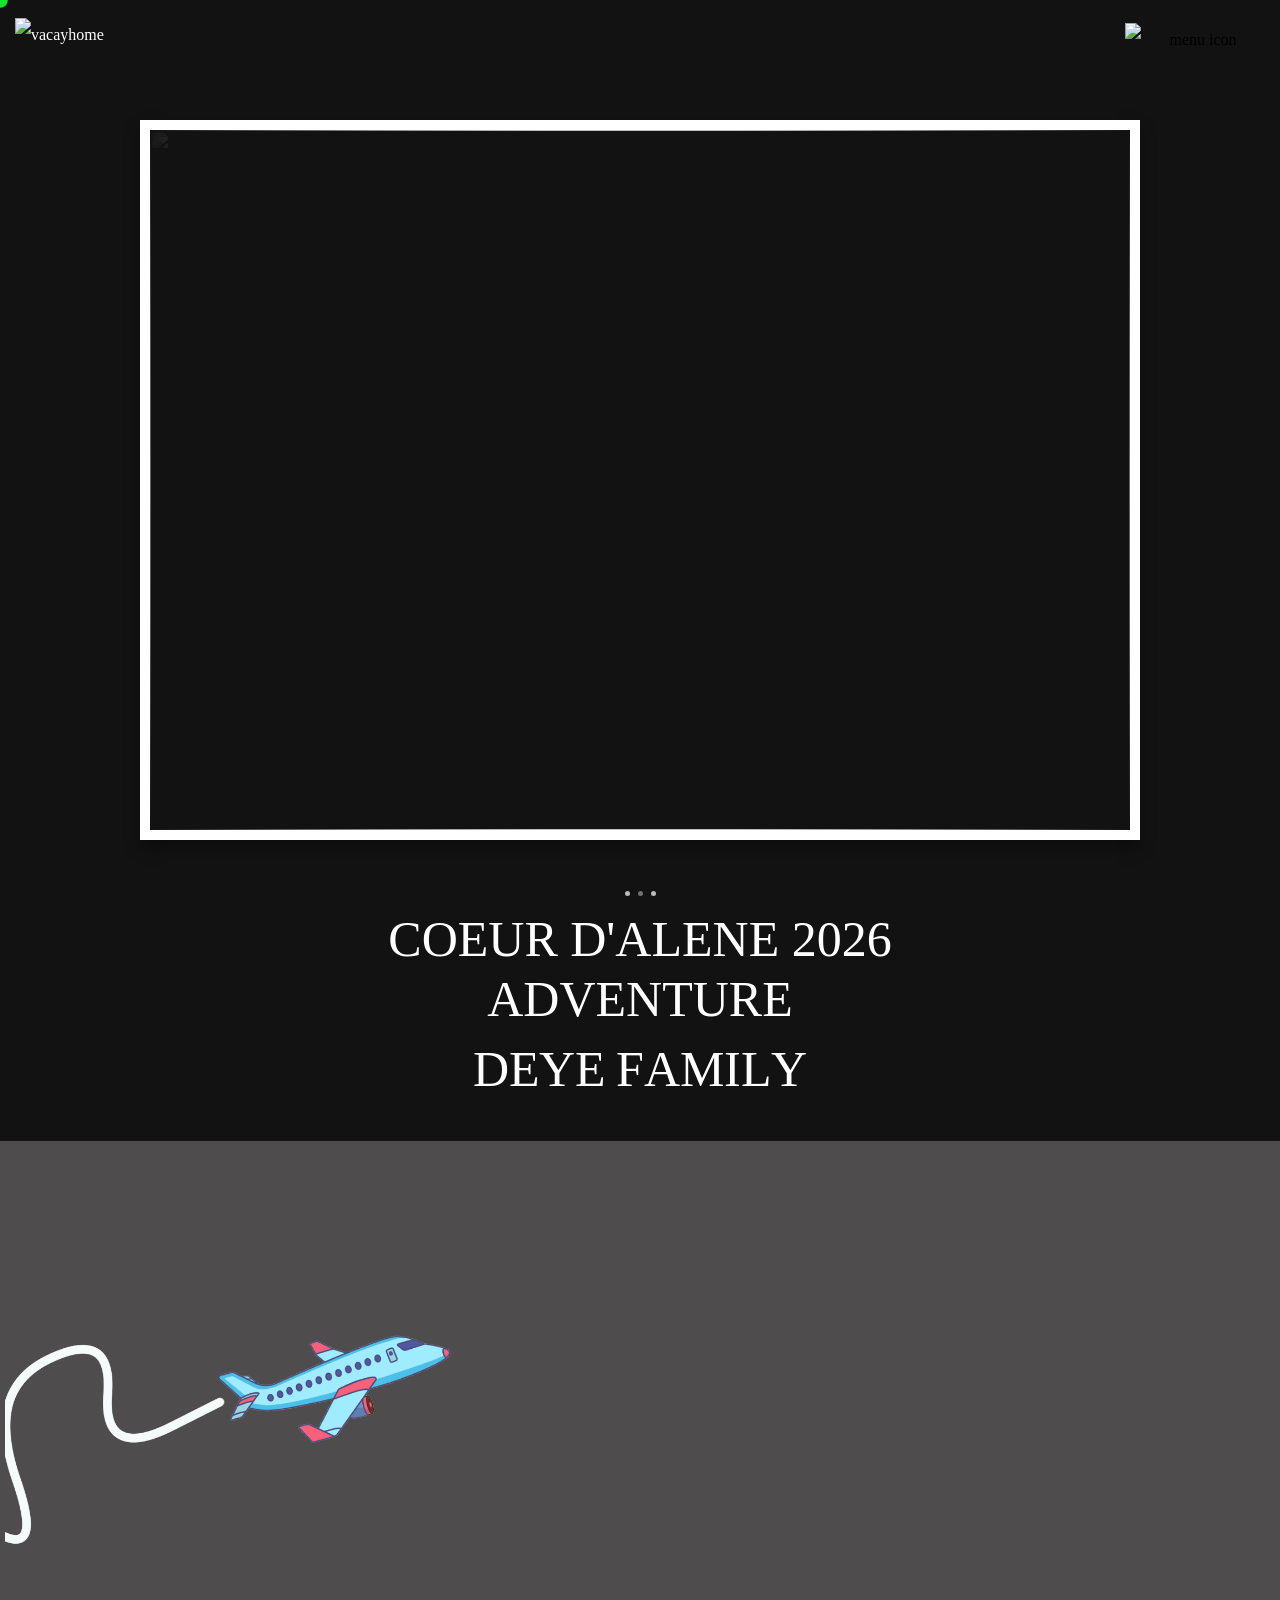
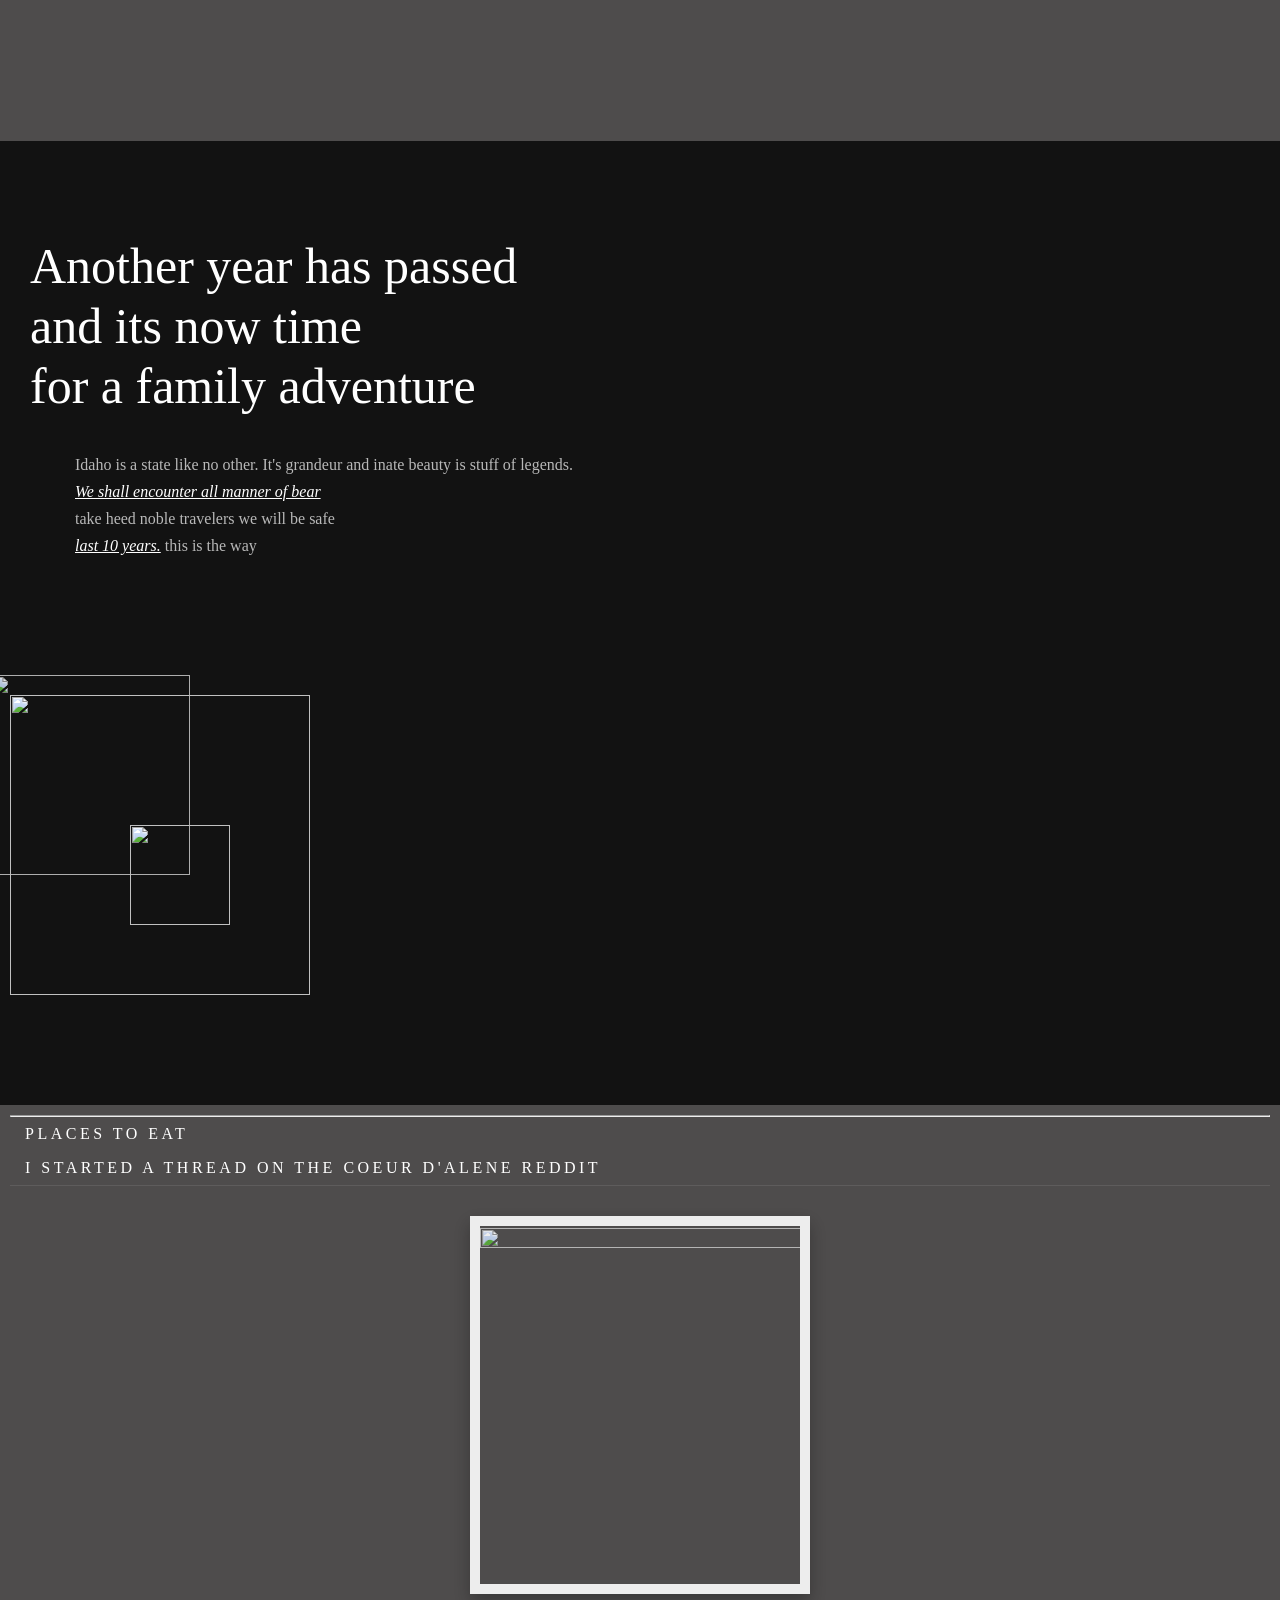
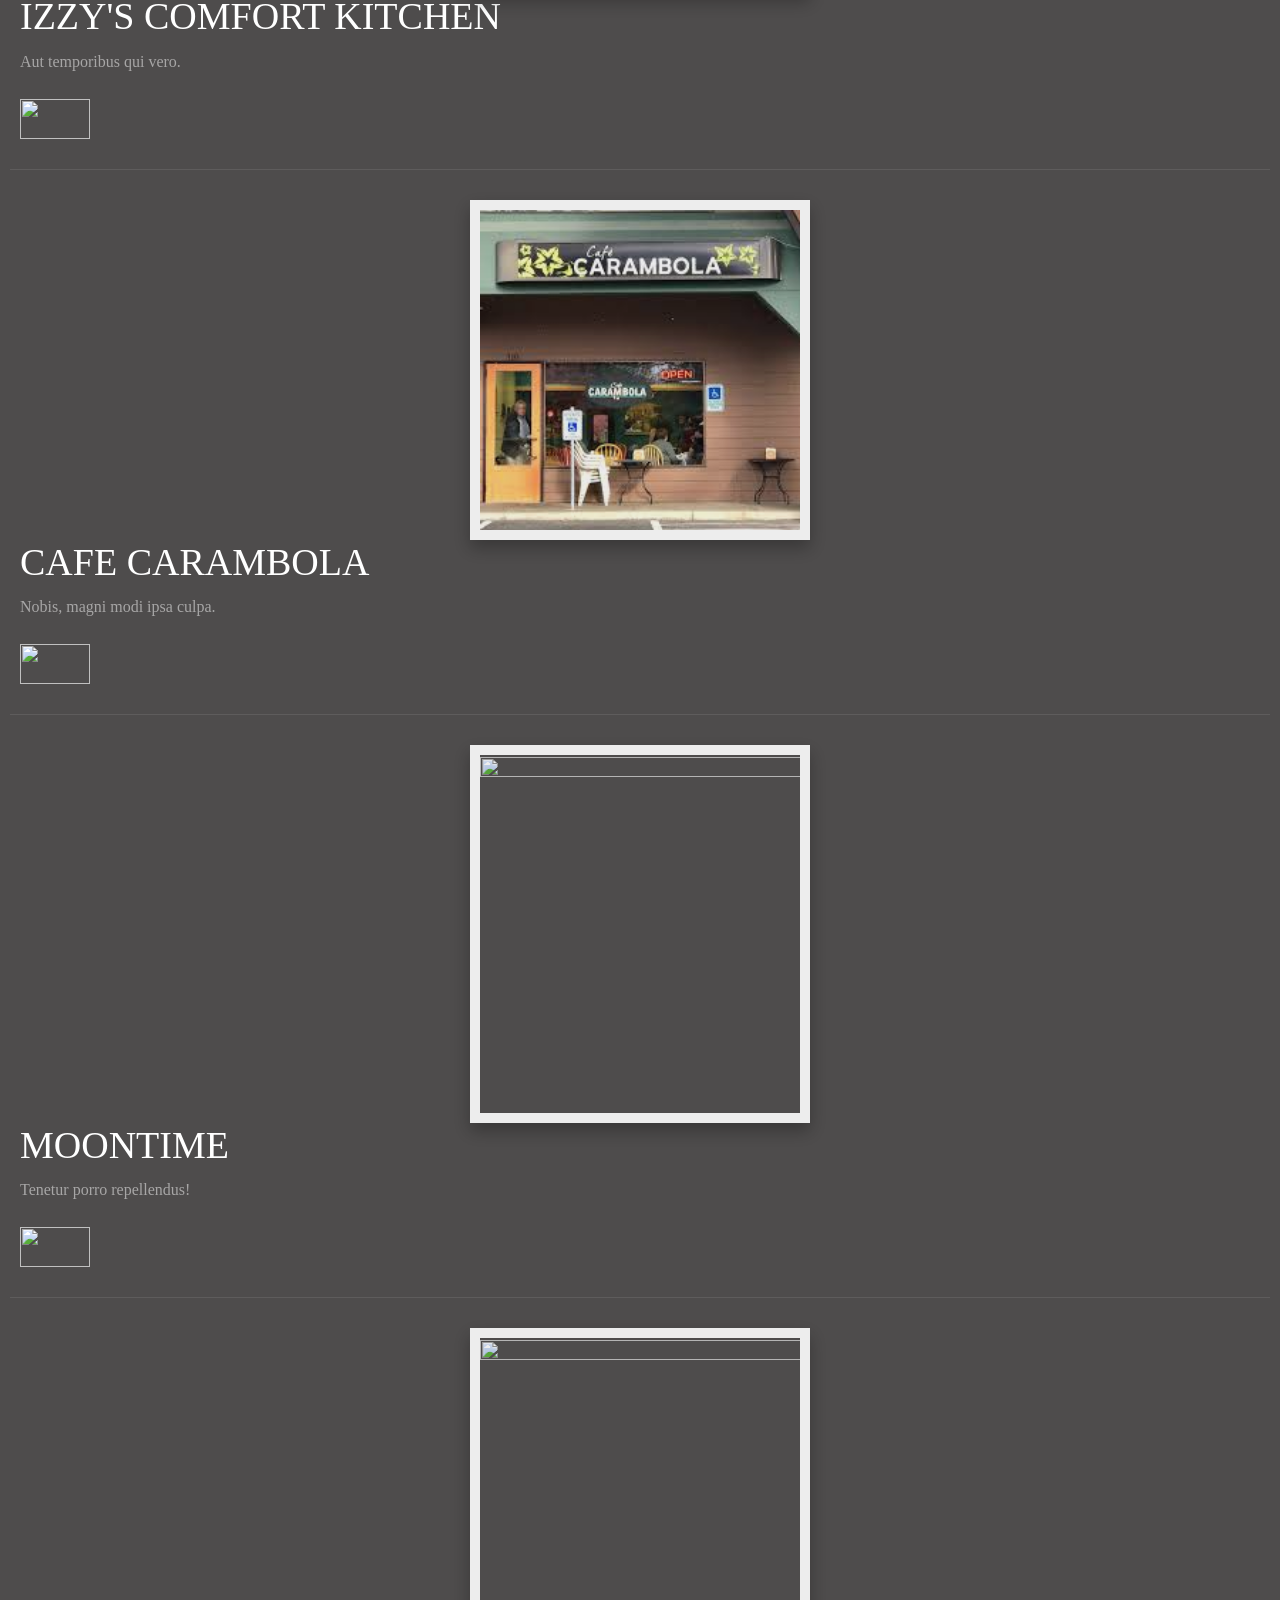
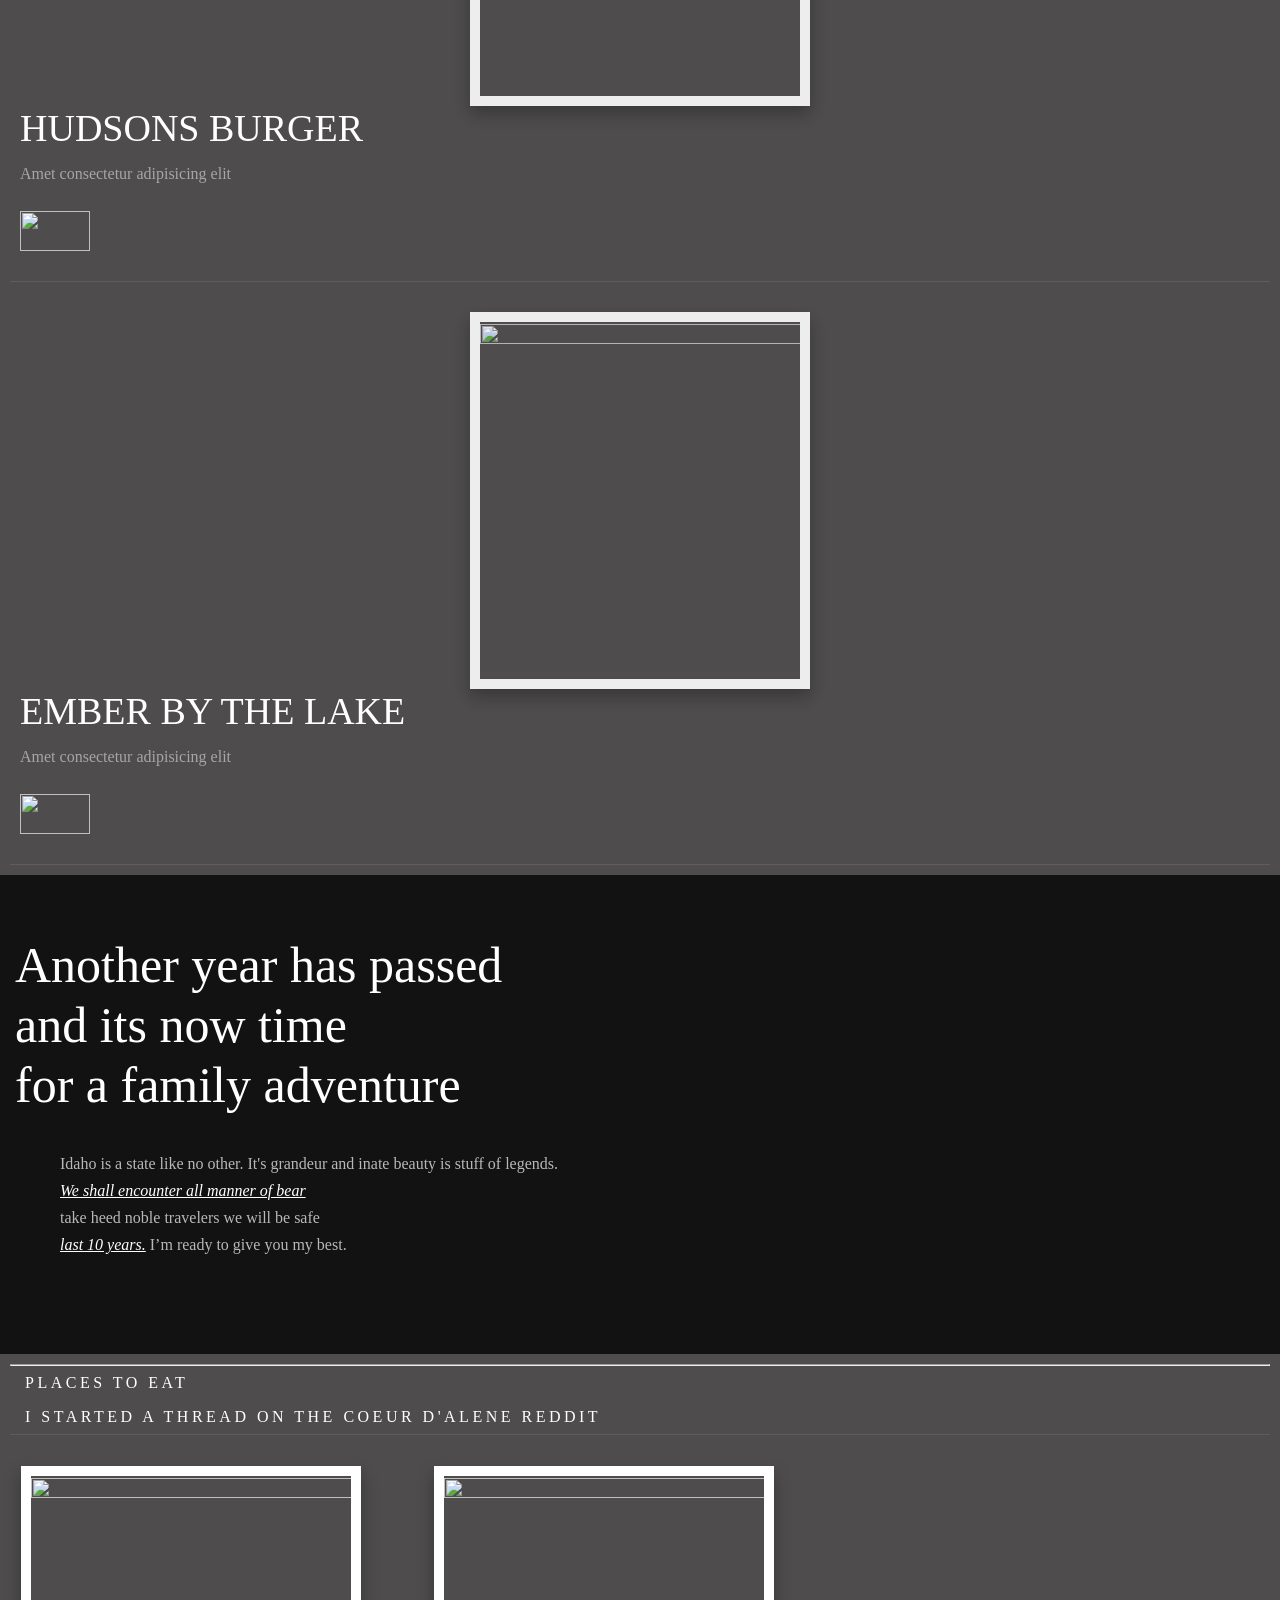
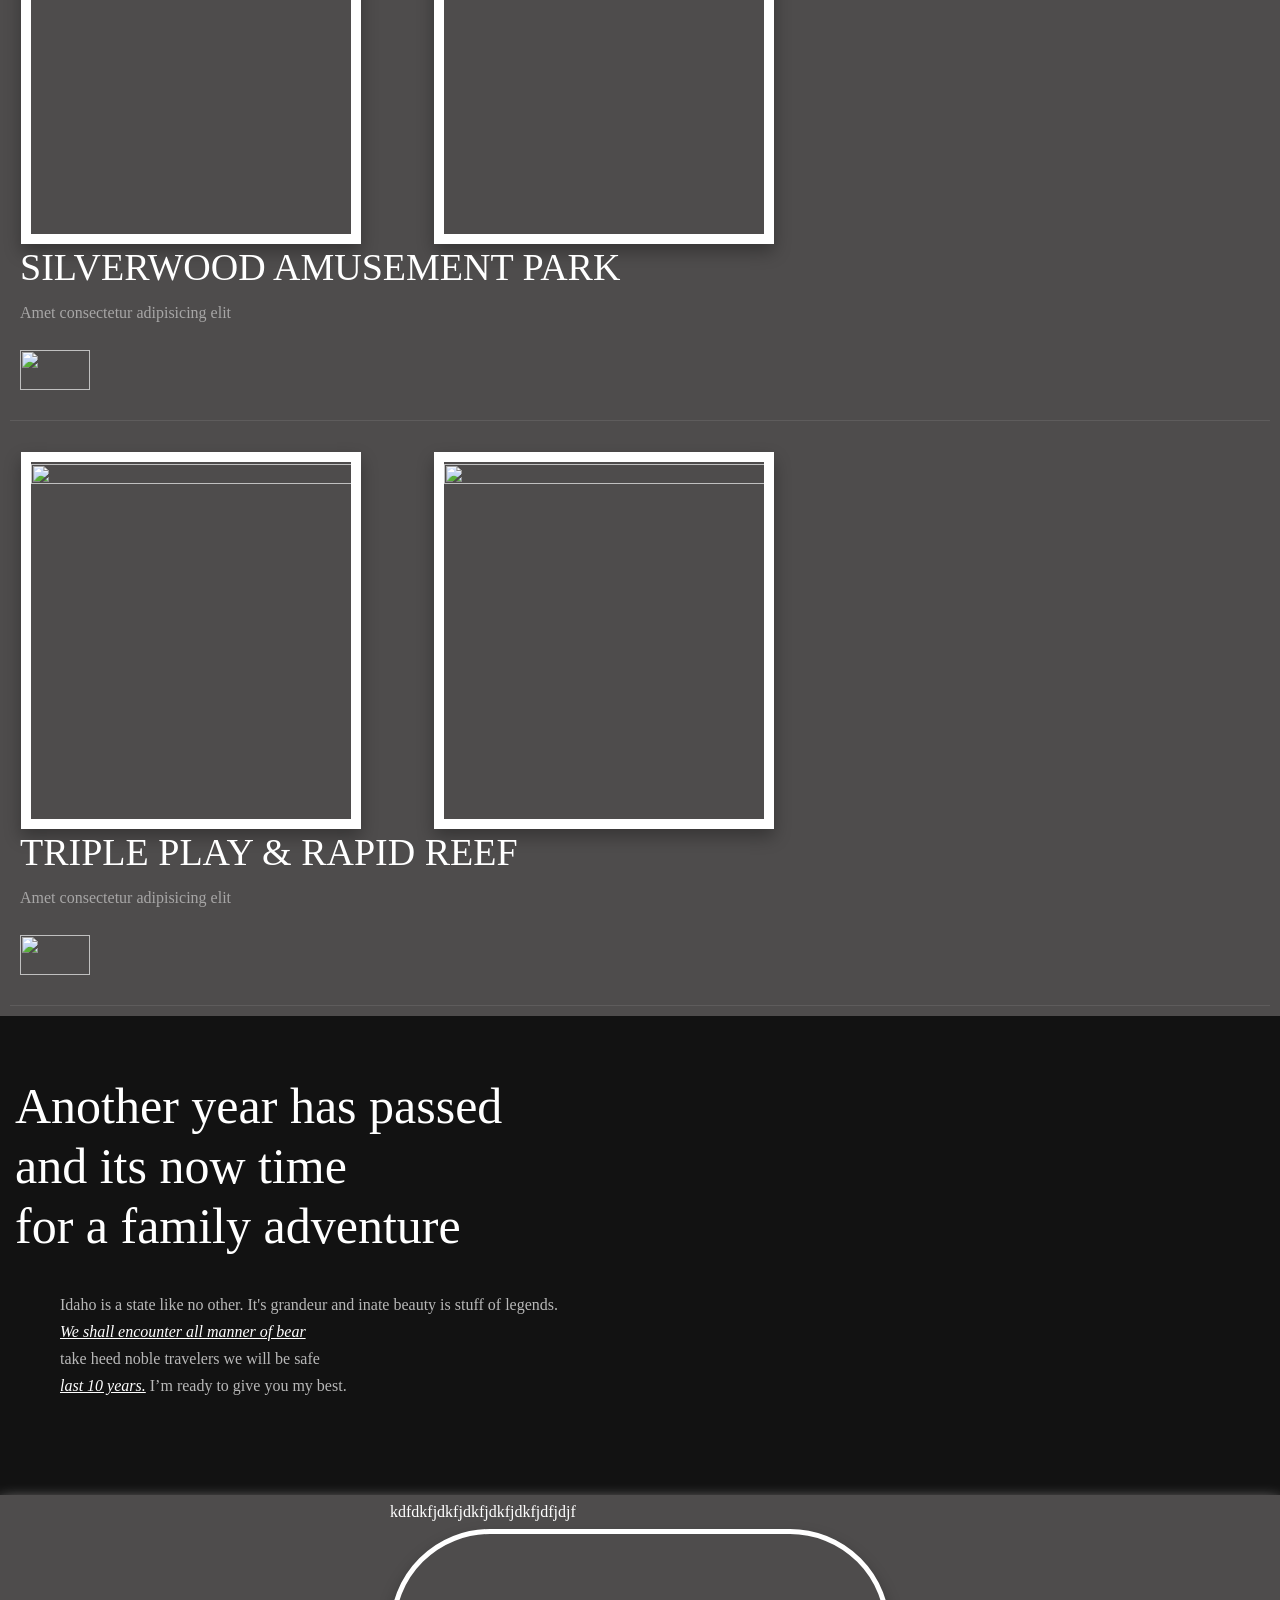
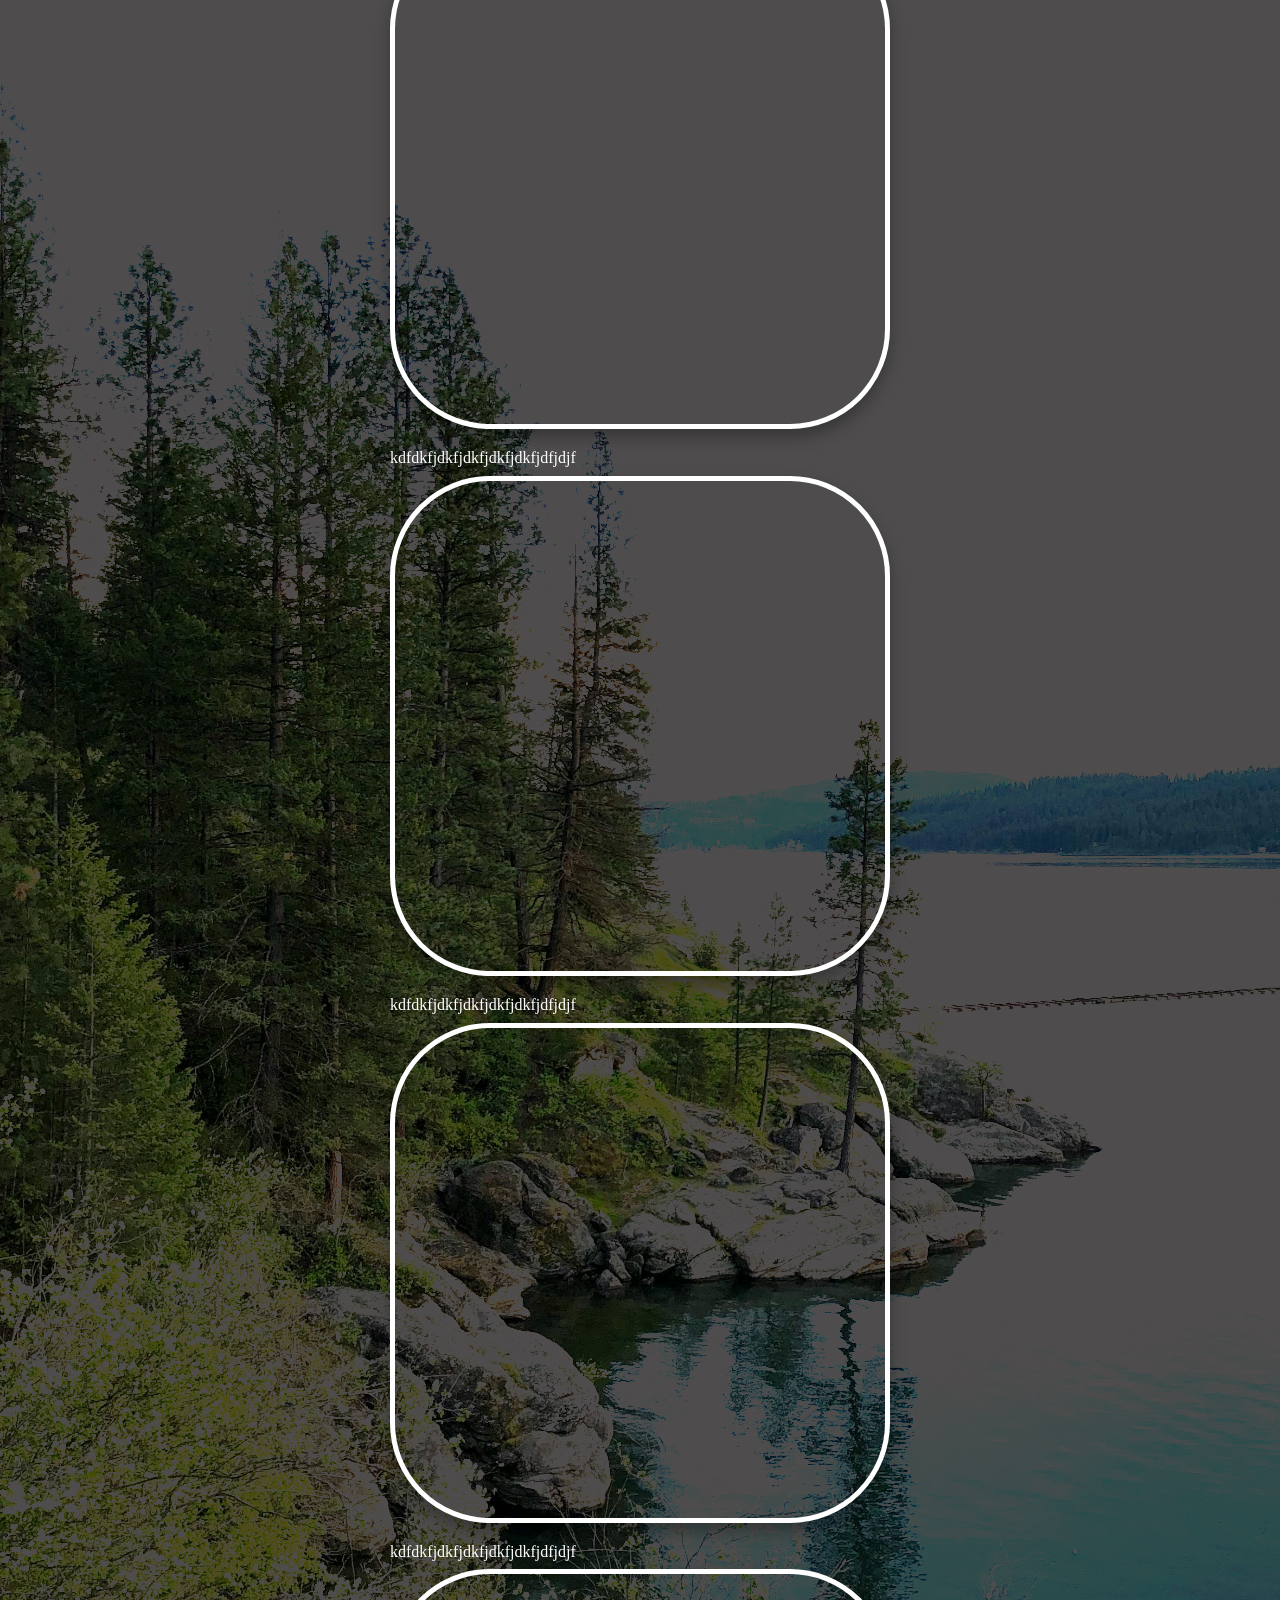
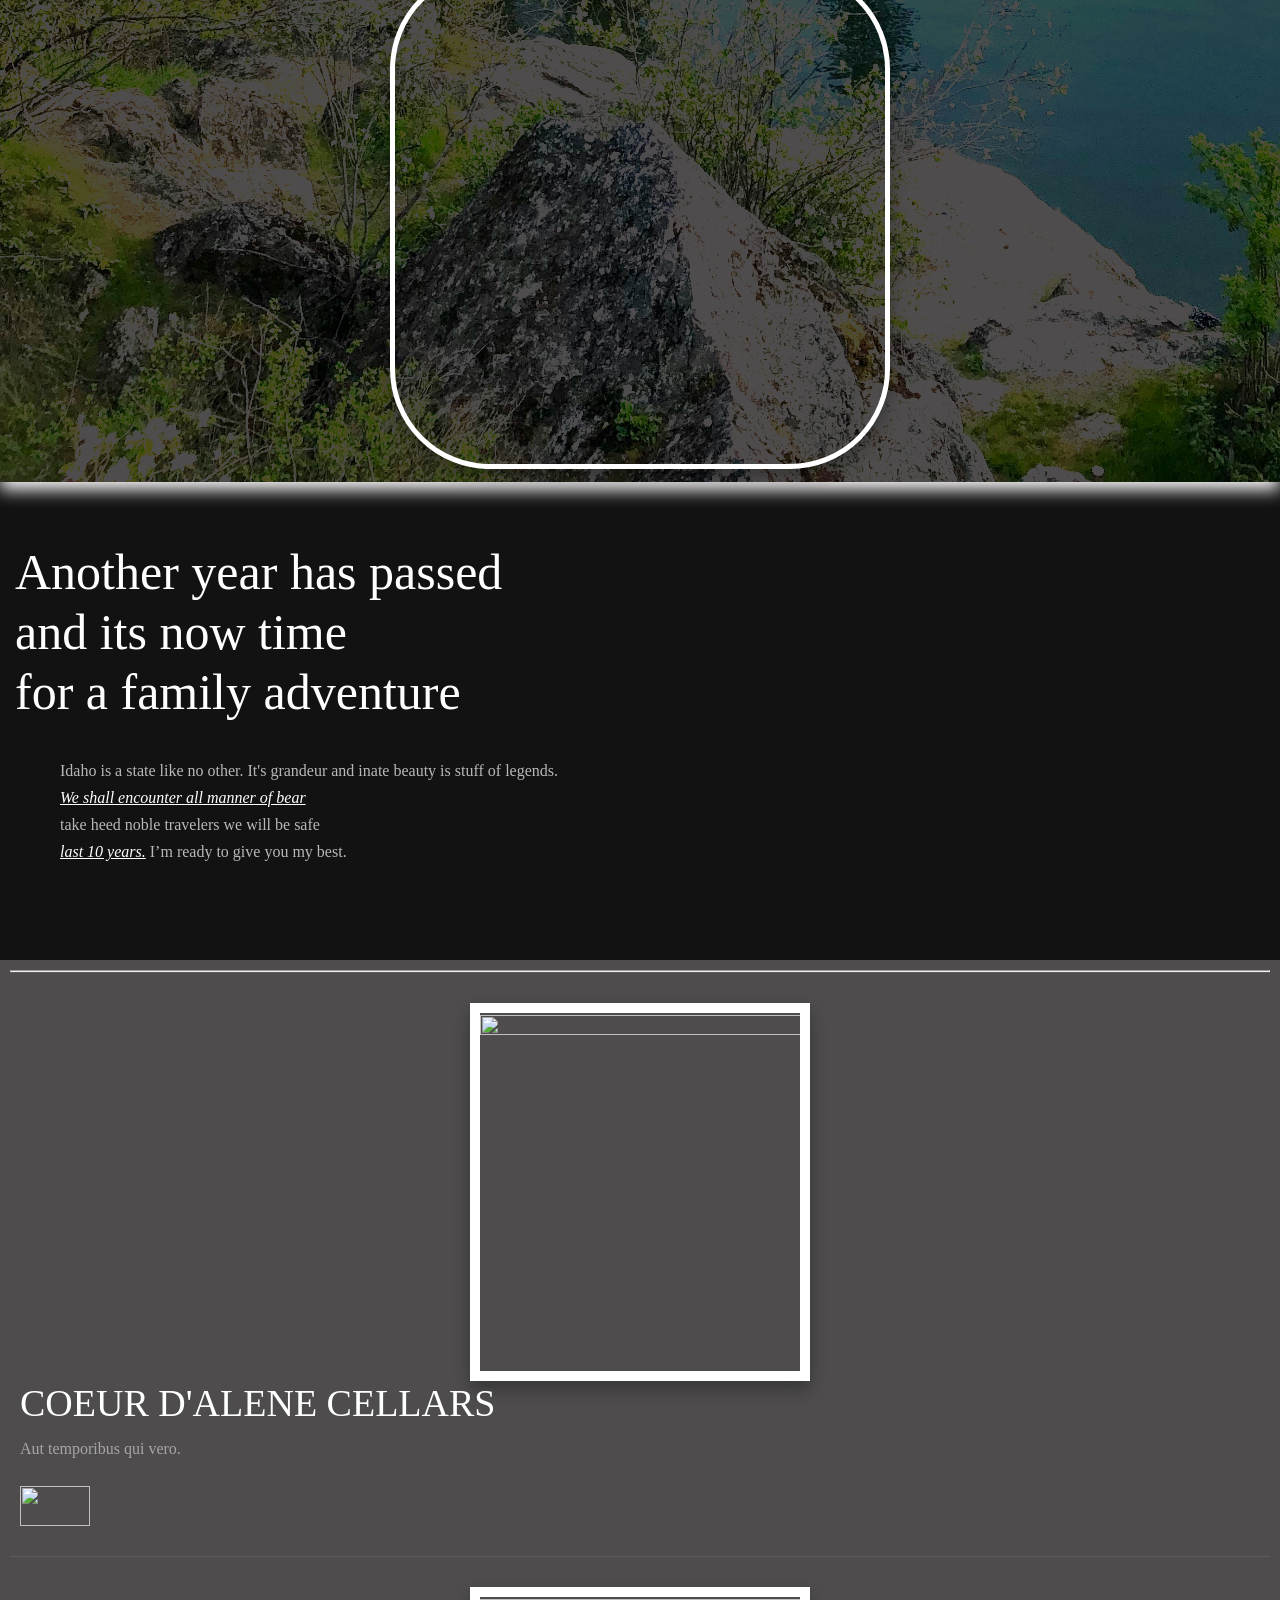
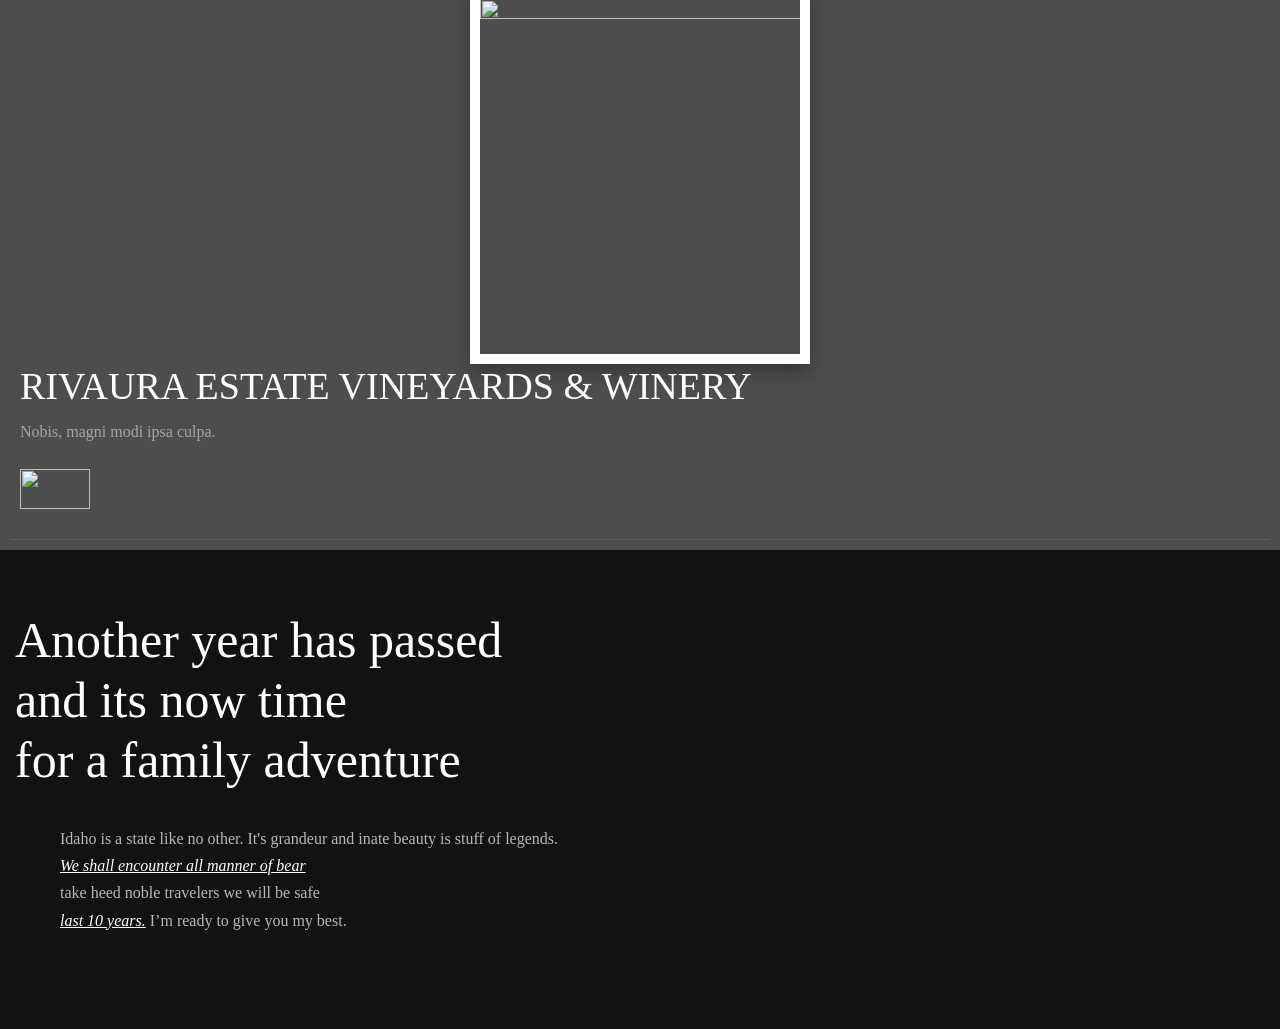
==== index.html @ c9475b56 "Add files via upload" ====
<!DOCTYPE html>
<html lang="en">
<head>
    <meta charset="UTF-8">
    <meta name="viewport" content="width=device-width, initial-scale=1.0">
   
   <!----PRIMARY META TAGS -->
    <title>COEUR D'ALENE VACATION</title>
<meta name="title" content="COEUR D'ALENE VACATION">
<meta name="description" content="This is a fun webpage for our family vacation">

<!--link to css-->
<link rel="stylesheet" href="./style.css">

<!--preload pics-->
</head>
<body class="active">

    <!--preloading-->
    <div class="loading" data-loading>
        <img src="./images/vacaylogo.png" width="260" height="260" alt="loading" class="img">
        <img src="./images/ball.png" width="300" height="300" alt="" class="circle">
    </div>

    <!--header-->
    <header class="header" data-header>
        <div class="container">

            <a href="#" class="logo">
                <img src="./images/vacaylogo.png" width="150" height="150" left="0" alt="vacayhome">
            </a>

        <button class="nav-open-btn" aria-label="open guide" data-nav-toggler>
            <img src="./images/idahosvg.png" width="140" height="140" alt="menu icon">
        </button> 

        <nav class="navbar" data-navbar>

            <div class="navbar-top">
                <a href="#" class="logo">
                    <img src="./images/pontoo.png" width="205px" height="205px" alt="vacayhome"> 
                </a>

                <button class="nav-close-btn" aria-label="close menu" data-nav-toggler>
                    <span class="span one"></span>
                    <span class="span two"></span>
                </button>
            </div>

            <ul class="navbar-list">
                <li class="navbar-item">
                    <a href="#home" class="navbar-link" data-nav-link> HOME </a>
                </li>

            
                <li class="navbar-item">
                    <a href="#placestoeat" class="navbar-link" data-nav-link> EATERIES </a>
                </li>

                <li class="navbar-item">
                    <a href="#amusement" class="navbar-link" data-nav-link> AMUSEMENT PARKS </a>
                </li>

                 <li class="navbar-item">
                    <a href="#winery" class="navbar-link" data-nav-link> WINERIES </a>
                </li>

                <li class="navbar-item">
                    <a href="#misc" class="navbar-link" data-nav-link> THINGS TO DO </a>
                </li>

                <li class="navbar-item">
                    <a href="#hikes" class="navbar-link" data-nav-link> HIKES </a>
                </li>

            </ul>
            <img src="images/vrbohome.webp"  height="100" width="100">
            <p class="navbar-title">VRBO ADDRESS</p>
            <address class="navbar-test">1104 S. RIVERSIDE HARBOR, POST FALLS, ID 83854
            
            </address>
            </nav>
            <div class="overlay" data-nav-toggler data-overlay></div>
        </div>
    </header>
<!--hero-->


  <main>
        <article>

         
            <section class="section hero" id="home" aria-label="home">
                  

                 <div class="container">
                    <div class="slideshow-container">

<div class="mySlides fade">
  
  <img src="./images/IMG_7577.jpeg" style="width:100%" class="carimg maskedimage">
  
</div>

<div class="mySlides fade">
  
  <img src="./images/IMG_4023.jpeg" style="width:100%" class="carimg maskedimage">

</div>

<div class="mySlides fade">
 
  <img src="./images/IMG_1522.jpeg" style="width:100%" class="carimg maskedimage">
 
</div>

</div>
<br>

<div style="text-align:center">
  <span class="dot"></span> 
  <span class="dot"></span> 
  <span class="dot"></span> 
</div>
                   
                </div> 
                
                
                 <div class="dog">
                    <div class="hero-content">
                        <h2 class="h2 hero-title">COEUR D'ALENE 2026</h2>
                        <h2 class="h2 hero-title">ADVENTURE</h2>
                        <div class="wrapper h3">
                            <strong class="strong" data-letter-effect>DEYE FAMILY</strong>
                            <strong class="strong" data-letter-effect>KARELLAS FAMILY</strong>
                            <strong class="strong" data-letter-effect>KALUPSKI FAMILY</strong>
                        </div>
                    </div>
                </div>
                
                
                
              
                
                
            </section>
      
  
   
   
   <!-- 
        - #ABOUT
      -->

      <section data-reveal class="airplane">
         <img src="./images/PLANEWONKY.png"  class="shape" data-reveal>

      </section>

      <section class="section about" id="about" aria-label="about me">
       
        <div class="container" style="padding: 30px;">

          <div class="about-content">

            <h2 class="h2 section-title" data-reveal="right">
              Another year has passed  <br>
              and its now time <br>
              for a family adventure
            </h2>

            <div class="wrapper has-before" data-reveal="right">

              <p class="section-text">
                Idaho is a state like no other. It's grandeur and inate beauty
                is stuff of legends.
                <br><em class="em">We shall encounter all manner of bear</em> <br>
               take heed noble travelers we will be safe
                <br><em class="em">last 10 years.</em>
                this is the way
              </p>

            

            </div>
          </div>
         </div>

      </section>  
                   
                   
                        
                   
            
                

    <section class="bear" style="padding: 10px;">
       
        <div class="container-animation";>
             <img src="./images/treecartoon.png" style="height: 200px; width: 200px;" class="back subtle-glow">
             <div class="anima"><img src="images/bear.png" alt="" style="height: 300px; width: 300px;" class="front"></div>
              <div class="honey"><img src="images/honeynew.png" alt="" style="height: 100px; width: 100px;" class="front"></div>
        </div>
    </section>
           






         
           

   
   
   
   
   
  
   
   
   
   
    <!--carousel-->
    <!-- 
        - #eateries
      -->
   
<section data-reveal class="section-food" id="service" aria-labelledby="service-lable" style="padding: 10px;">
 <hr>
        <p class="section-subtitle container" id="service-lable">PLACES TO EAT</p>
             <p class="section-subtitle container">I started a thread on the Coeur D'Alene reddit </p>
        <ul class="service-list">

          <li data-reveal>
            <div class="service-card container">

              <img src="./images/izzymainpic.jpeg" width="340" height="380" loading="lazy" class="maskedimagetwo subtle-glow">
 
              <div>
                <h3 class="h3 card-title">IZZY'S COMFORT KITCHEN</h3>

                <p class="card-subtitle">
                  Aut temporibus qui vero.
                </p>
              </div>
           <a href="https://www.izzyscomfortkitchen.com/" target="_blank"> <img src="images/arrow.png" style="height: 40px; width: 70px;"></a>

            </div>
          </li>

          <li data-reveal>
            <div class="service-card container">

              <img src="./images/cafecarambola.jpeg" width="340" height="380" loading="lazy" class="maskedimagetwo subtle-glow">

              <div>
                <h3 class="h3 card-title">CAFE CARAMBOLA</h3>

                <p class="card-subtitle">
                  Nobis, magni modi ipsa culpa.
                </p>
              </div>

               <a href="https://cafecarambola.com/" target="_blank"> <img src="images/arrow.png" style="height: 40px; width: 70px;"></a>


            </div>
          </li>

          <li data-reveal>
            <div class="service-card container">

              <img src="./images/moontimemainpage.jpg" width="340" height="380" loading="lazy" class="maskedimagetwo subtle-glow">

              <div>
                <h3 class="h3 card-title">MOONTIME</h3>

                <p class="card-subtitle">
                  Tenetur porro repellendus!
                </p>
              </div>

            <a href="https://wedonthaveone.com/" target="_blank"> <img src="images/arrow.png" style="height: 40px; width: 70px;"></a>


            </div>
          </li>

          <li data-reveal>
            <div class="service-card container">

              <img src="./images/HUDSONSMAINIMG.webp" width="340" height="380" loading="lazy" class="maskedimagetwo subtle-glow">

              <div>
                <h3 class="h3 card-title">HUDSONS BURGER</h3>

                <p class="card-subtitle">
                  Amet consectetur adipisicing elit
                </p>
              </div>

               <a href="https://hudsonshamburgers.com/" target="_blank"> <img src="images/arrow.png" style="height: 40px; width: 70px;"></a>

            </div>
          </li>


          <li data-reveal>
            <div class="service-card container">

              <img src="./images/EMBERBYMAINIMAGE.jpg" width="340" height="380" loading="lazy" class="maskedimagetwo subtle-glow">

              <div>
                <h3 class="h3 card-title">EMBER BY THE LAKE</h3>

                <p class="card-subtitle">
                  Amet consectetur adipisicing elit
                </p>
              </div>

               <a href="https://www.facebook.com/embersbythelake/" target="_blank"> <img src="images/arrow.png" style="height: 40px; width: 70px;"></a>

            </div>
          </li>
        </ul>

      </section>







<section class="section about" id="about" aria-label="about me">
  <div class="container">

    <div class="about-content">

            <h2 class="h2 section-title" data-reveal="right">
              Another year has passed  <br>
              and its now time <br>
              for a family adventure
            </h2>

            <div class="wrapper has-before" data-reveal="right">

              <p class="section-text">
                Idaho is a state like no other. It's grandeur and inate beauty
                is stuff of legends.
                <br><em class="em">We shall encounter all manner of bear</em> <br>
               take heed noble travelers we will be safe
                <br><em class="em">last 10 years.</em>
                I’m ready to give you my best.
              </p>

        </div>
    </div>
  </div>
</section>


 <section data-reveal class="section-amuse" id="service" aria-labelledby="service-lable" style="padding: 10px;">
 <hr>
        <p class="section-subtitle container" id="service-lable">PLACES TO EAT</p>
             <p class="section-subtitle container" id="service-lable">I started a thread on the Coeur D'Alene reddit </p>
        <ul class="service-list">

         <li data-reveal>
            <div class="service-card container">
                <div class="row">
                  <div class="column">
              <img src="./images/amusementpark.jpg" width="340" height="380" loading="lazy" class="borderpark subtle-tilt">
                  </div>
                  <div class="column">
              <img src="./images/SILVERWOODPRICE.png" width="340" height="380" loading="lazy" class="enlarge borderpark subtle-tilt">
                  </div>
             
               </div>
             
                  <div>
                
                <h3 class="h3 card-title">SILVERWOOD AMUSEMENT PARK</h3>

                <p class="card-subtitle">
                  Amet consectetur adipisicing elit
                </p>
             
             
               <a href="https://hudsonshamburgers.com/" target="_blank"> <img src="images/arrow.png" style="height: 40px; width: 70px;"></a>
              </div>
            </div>
          </li>

         


          <li data-reveal>
            <div class="service-card container">
                <div class="row">
                  <div class="column">
              <img src="./images/amusement2.webp" width="340" height="380" loading="lazy" class="borderpark subtle-tilt">
                  </div>
                  <div class="column">
              <img src="./images/2sp.png" width="340" height="380" loading="lazy" class="enlarge borderpark subtle-tilt">
                  </div>
             
               </div>
             
                  <div>
                
                <h3 class="h3 card-title">TRIPLE PLAY & RAPID REEF</h3>

                <p class="card-subtitle">
                  Amet consectetur adipisicing elit
                </p>
             
             
               <a href="https://hudsonshamburgers.com/" target="_blank"> <img src="images/arrow.png" style="height: 40px; width: 70px;"></a>
              </div>
            </div>
          </li>


          
        </ul>

      </section>

<section class="section about" id="about" aria-label="about me">
  <div class="container">

    <div class="about-content">

            <h2 class="h2 section-title" data-reveal="right">
              Another year has passed  <br>
              and its now time <br>
              for a family adventure
            </h2>

            <div class="wrapper has-before" data-reveal="right">

              <p class="section-text">
                Idaho is a state like no other. It's grandeur and inate beauty
                is stuff of legends.
                <br><em class="em">We shall encounter all manner of bear</em> <br>
               take heed noble travelers we will be safe
                <br><em class="em">last 10 years.</em>
                I’m ready to give you my best.
              </p>

        </div>
    </div>
  </div>
</section>

<section data-reveal class="hikesection">
 
<div class="hikecontainer">
 <div class="hikertext"> kdfdkfjdkfjdkfjdkfjdkfjdfjdjf</div>


<iframe src="https://www.google.com/maps/embed?pb=!1m28!1m12!1m3!1d343956.0635812421!2d-116.74056828513116!3d47.66195127424349!2m3!1f0!2f0!3f0!3m2!1i1024!2i768!4f13.1!4m13!3e0!4m5!1s0x5361c38b8e160cdb%3A0x13a5995b61c37181!2s1104%20S%20Riverside%20Harbor%20Dr%2C%20Post%20Falls%2C%20ID%2083854!3m2!1d47.6977128!2d-116.87670299999999!4m5!1s0x536106618a1984b7%3A0x9095ae0d4d042dbe!2sShadow%20Falls%2C%20Idaho!3m2!1d47.7590867!2d-116.1048964!5e0!3m2!1sen!2sus!4v1780512895432!5m2!1sen!2sus" allowfullscreen="" loading="lazy" referrerpolicy="no-referrer-when-downgrade"></iframe>
</iframe>
 
 <div class="hikertext"> kdfdkfjdkfjdkfjdkfjdkfjdfjdjf</div>


<iframe src="https://www.google.com/maps/embed?pb=!1m28!1m12!1m3!1d17115.39476525589!2d-117.23559555862988!3d47.68946366694906!2m3!1f0!2f0!3f0!3m2!1i1024!2i768!4f13.1!4m13!3e0!4m5!1s0x5361c38b8e160cdb%3A0x13a5995b61c37181!2s1104%20S%20Riverside%20Harbor%20Dr%2C%20Post%20Falls%2C%20ID%2083854!3m2!1d47.6977128!2d-116.87670299999999!4m5!1s0x5361dff960a5c8b3%3A0x3be10e7c52f986a7!2sMirabeau%20Springs%2C%202426%20N%20Discovery%20Pl%2C%20Spokane%20Valley%2C%20WA%2099216!3m2!1d47.6816247!2d-117.2244855!5e0!3m2!1sen!2sus!4v1780547586619!5m2!1sen!2sus"  allowfullscreen="" loading="lazy" referrerpolicy="no-referrer-when-downgrade"></iframe>
</iframe>

 <div class="hikertext"> kdfdkfjdkfjdkfjdkfjdkfjdfjdjf</div>


<iframe src="https://www.google.com/maps/embed?pb=!1m28!1m12!1m3!1d85989.40054036341!2d-116.85446075755327!3d47.66171775217269!2m3!1f0!2f0!3f0!3m2!1i1024!2i768!4f13.1!4m13!3e0!4m5!1s0x5361c38b8e160cdb%3A0x13a5995b61c37181!2s1104%20S%20Riverside%20Harbor%20Dr%2C%20Post%20Falls%2C%20ID%2083854!3m2!1d47.6977128!2d-116.87670299999999!4m5!1s0x5361c9ac6c208cf5%3A0x21eafc91cd2465bf!2sE%20Beauty%20Bay%20Dr%2C%20Idaho%2083814!3m2!1d47.614117099999994!2d-116.6726252!5e0!3m2!1sen!2sus!4v1780547907490!5m2!1sen!2sus"  allowfullscreen="" loading="lazy" referrerpolicy="no-referrer-when-downgrade">

</iframe>

 <div class="hikertext"> kdfdkfjdkfjdkfjdkfjdkfjdfjdjf</div>


<iframe src="https://www.google.com/maps/embed?pb=!1m28!1m12!1m3!1d42972.88307266211!2d-116.87125740660551!3d47.688203126370155!2m3!1f0!2f0!3f0!3m2!1i1024!2i768!4f13.1!4m13!3e0!4m5!1s0x5361c38b8e160cdb%3A0x13a5995b61c37181!2s1104%20S%20Riverside%20Harbor%20Dr%2C%20Post%20Falls%2C%20ID%2083854!3m2!1d47.6977128!2d-116.87670299999999!4m5!1s0x5361c667fa5a7561%3A0x6ba4b5cccb425c6e!2sTubbs%20Hill%20Trail%20Marker%2C%20e%2083814%2C%201080%20E%20Lakeshore%20Dr%2C%20Coeur%20d&#39;Alene%2C%20ID%2083814!3m2!1d47.666886899999994!2d-116.77172069999999!5e0!3m2!1sen!2sus!4v1780548169600!5m2!1sen!2sus" allowfullscreen="" loading="lazy" referrerpolicy="no-referrer-when-downgrade">

</iframe>



</div>
</section>



<section class="section about" id="about" aria-label="about me">
  <div class="container">

    <div class="about-content">

            <h2 class="h2 section-title" data-reveal="right">
              Another year has passed  <br>
              and its now time <br>
              for a family adventure
            </h2>

            <div class="wrapper has-before" data-reveal="right">

              <p class="section-text">
                Idaho is a state like no other. It's grandeur and inate beauty
                is stuff of legends.
                <br><em class="em">We shall encounter all manner of bear</em> <br>
               take heed noble travelers we will be safe
                <br><em class="em">last 10 years.</em>
                I’m ready to give you my best.
              </p>

        </div>
    </div>
  </div>
</section>


<section data-reveal class="winery" id="service" aria-labelledby="service-lable" style="padding: 10px;">
 <hr>
        
        <ul class="service-list">

          <li data-reveal>
            <div class="service-card container">

              <img src="./images/CDA CELLARS.jpeg" width="340" height="380" loading="lazy" class="maskedimagetwo subtle-float ">
 
              <div>
                <h3 class="h3 card-title">COEUR D'ALENE CELLARS</h3>

                <p class="card-subtitle">
                  Aut temporibus qui vero.
                </p>
              </div>
           <a href="https://www.cdacellars.com/" target="_blank"> <img src="images/arrow.png" style="height: 40px; width: 70px;"></a>

            </div>
          </li>

          <li data-reveal>
            <div class="service-card container">

              <img src="./images/RIVAURACELLAR.jpeg" width="340" height="380" loading="lazy" class="maskedimagetwo subtle-float ">

              <div>
                <h3 class="h3 card-title">RIVAURA ESTATE 
                  VINEYARDS & WINERY</h3>

                <p class="card-subtitle">
                  Nobis, magni modi ipsa culpa.
                </p>
              </div>

               <a href="https://rivaura.com/" target="_blank"> <img src="images/arrow.png" style="height: 40px; width: 70px;"></a>


            </div>
          </li>
        </ul>

      </section>



      <section class="section about" id="about" aria-label="about me">
  <div class="container">

    <div class="about-content">

            <h2 class="h2 section-title" data-reveal="right">
              Another year has passed  <br>
              and its now time <br>
              for a family adventure
            </h2>

            <div class="wrapper has-before" data-reveal="right">

              <p class="section-text">
                Idaho is a state like no other. It's grandeur and inate beauty
                is stuff of legends.
                <br><em class="em">We shall encounter all manner of bear</em> <br>
               take heed noble travelers we will be safe
                <br><em class="em">last 10 years.</em>
                I’m ready to give you my best.
              </p>

        </div>
    </div>
  </div>
</section>
    
     </article>
   
  
    </main>

    <div class="cursor" data-cursor></div>
<!---link to js-->
<script src="./script.js"></script>
  </body>
</html>
---- style.css ----
*{
   box-sizing: border-box; /* Includes padding and borders in element width/height */
  margin: 0;              /* Removes default outer spacing */
  padding: 0; 
}


:root{
    /** colors*/
--smokeyblack: hsl(0,0%,7%);
--eerie-black: hsl(0,0%,9%);
--rad-red: hsl(346,100%, 58%);
--white_a9: hsla(0,0%,100%, 0.09);
--white_a15: hsla(0,0%,100%,0.15);
--white_a25: hsla(0,0%,100%,0.25);
--white_a50: hsla(0,0%,100%, 0.5);
--white_a70: hsla(0,0%,100%,0.7);
--white_a75: hsla(0,0%,100%,0.75);
--white_a80: hsla(0,0%,100%,0.8);
--jet1: hsl(0,0%,20%);
--jet2: hsl(0,0%,16%);
--white: hsl(0,0%,100%);
--black: hsl(0,0%,0%);


/**font size**/

--fs1: 6rem;
--fs2: 5rem;
--fs3: 3.8rem;
--fs4: 2.8rem;
--fs5: 2.6rem;
--fs6: 2.2rem;
--fs7: 2rem;
--fs8: 1.8rem;
--fs9: 1.5rem;
--fs10: 1.4rem;
--fs11: 1.2rem;

--fw300: 300;
--fw400: 400;
--fw500: 500;

/**gradients**/
--gradient1: linear-gradient(180deg, transparent, var(--DarkSlateGray));
--gradient2: linear-gradient(180deg, var(--DarkSlateGray) 25%, hsla(0,0%,0%,0.6) 80%);

/**spacing**/
--section-padding: 60px;

/** shadow**/
--shadow: 0 12px 30px -10px hsla(0,0%,14%,0.1);
/**borderradius**/
--radius-circle: 50%;
--radius-5: 5px;
--radius-25: 25px;

/**transition**/
--transition-1: 0.25s ease;
--transition-2: 0.5s ease;
--transition-3: 1s ease;
--cubic-1n: cubic-bezier(0.51, 0.03, 0.64, 0.28);
--cubic-out: cubic-bezier(0.33, 0.85, 0.4, 0.96);


}

/** reset**/
*,
*::before,
*::after{
    margin: 0;
    padding: 0;
    box-sizing: border-box;

}

/**style**/

li { list-style: none;}

a,
img,
span,
button {display: block;}

a {
    color: inherit;
    text-decoration: none;
}
img{ 
    height: auto;
}

.maskedimage{
     mask-image: radial-gradient(circle, black 60%, transparent 100%);
  -webkit-mask-image: radial-gradient(circle, black 60%, transparent 100%);
}

.maskedimagetwo{
  vertical-align: middle;
  object-fit: cover;
  margin: auto;
  border: 10px solid white;
  box-shadow: 0px 8px 16px rgba(0, 0, 0, 0.3);
}


.borderpark{
   border: 10px solid white;
  box-shadow: 0px 8px 16px rgba(0, 0, 0, 0.3);
}

.subtle-glow {
  transition: opacity 0.3s ease, filter 0.3s ease;
  opacity: 0.9; /* Slightly dim initially */
}

/* Brings back full opacity and adds a very soft brightness boost */
.subtle-glow:hover {
  opacity: 1;
  filter: brightness(2.05);
}

.subtle-tilt {
  transition: transform 0.3s ease-out;
}

/* Tilts the image by just 1 degree */
.subtle-tilt:hover {
  transform: rotate(1deg) scale(1.02);
}

.subtle-float {
  transition: transform 0.3s ease;
}

/* Moves the image up by 6 pixels on hover */
.subtle-float:hover {
  transform: translateY(-6px);
}




button {
    background: none;
    border: none;
    font: inherit;
    cursor: pointer;
}

address { font-style: normal;
padding: 10px;}


html {
    font-family: Cambria, Cochin, Georgia, Times, 'Times New Roman', serif;
    font-size: 10px;
    scroll-behavior: smooth;
}

body{
    background-color: var(--smokeyblack);
    color: var(--white);
    font-size: 1.6rem;
    font-weight: var(--fw400);
    line-height: 2.15;
    overflow-x: hidden;
   
}

body.active{ overflow: hidden;}

:focus-visible{ outline-offset: 4px; }

::-webkit-scrollbar { width: 5px;}

::-webkit-scrollbar-track { background-color: var(--white); }

::-webkit-scrollbar-thumb { background-color: var(--jet2);}

/**rusedstyle**/
.container { padding-inline: 15px;}

.shape{ object-fit: cover;}

.section { padding-block: var(--section-padding);}

.h1,
.h2,
.h3,
.h4,
.h5,
.h6 {
    font-family: Cambria, Cochin, Georgia, Times, 'Times New Roman', serif;
    line-height: 1.2;
}

.h1 {
    font-size: var(--fs1);
    font-weight: var(--fw400);

}

.h2,
.h3,
.h4,
.h5,
.h6 {
    font-weight: var(--fw300);
}

.h2 {font-size: var(--fs2);}
.h3 {font-size: var(--fs3);}
.h4 {font-size: var(--fs4);}
.h5 {font-size: var(--fs5);}
.h6 {font-size: var(--fs6);}

.img-holder {
  aspect-ratio: var(--width) / var(--height);
  background-color: var(--jet-1);
  overflow: hidden;
}

.has-before {
  position: relative;
  z-index: 1;
}

.has-before::before {
  content: "";
  position: absolute;
}

.img-holder.has-before::before {
  bottom: 0;
  left: 0;
  width: 100%;
  height: 50%;
  background-image: var(--gradient-1);
}

.img-cover {
  width: 100%;
  height: 100%;
  object-fit: cover;
}

.enlarge:hover{
  transform: scale(1.2);
}


[data-reveal] {
  transform: translateY(50px);
  opacity: 0;
  transition: var(--transition-3);
}

[data-reveal="left"] { transform: translate(-50px, 0); }

[data-reveal="right"] { transform: translate(50px, 0); }

[data-reveal].revealed {
  transform: translate(0, 0);
  opacity: 1;
}





/***loading**/
.loading{
    position:fixed;
    top: 0;
    left: 0;
    width: 100vw;
    height: 100vh;
    background-color: var(--white);
    z-index: 5;
    transform-origin: bottom;
    transition: 0.5s var(--cubic-1n);
    transition-delay: 0.5s;  
}

.loading.loaded {
    transform: scaleY(0);
    pointer-events: none;
}

.loading > * {
    position: absolute;
    top: 50%;
    left: 50%;
    transform: translate(-50%, -50%);
    transition: var(--transition-2);


}
 .loading.loaded > * { opacity: 0;}
 .loading .circle { animation: rotate360 1.5s linear infinite;}

 @keyframes rotate360 {
    0% { transform: translate(-60%, -60%) rotate(0);}
    100% { transform: translate(-60%, -60%) rotate(1turn);}
 }




 /**header**/


 .header{
    position: fixed;
    top: 0;
    left: 0;
    width: 100%;
    padding-block: 18px;
    transition: var(--transition-2);
    z-index: 4;
 }

 .header.active {
    background-color: var(--eerie-black);
    padding-block: 12px;
    box-shadow: var(--shadow);
 }

 .header .container,
 .navbar-top {
    display: flex;
    justify-content: space-between;
    align-items: center;
 }

 .navbar {
    position: fixed;
    top: 0;
    right: -280px;
    background-color: var(--eerie-black);
    height: 100vh;
    max-width: 280px;
    width: 100%;
    padding: 25px;
    overflow-y: auto;
    z-index: 2;
    transition: 0.25s var(--cubic-out);
    visibility: hidden;

 }

 .navbar.active {
    visibility: visible;
    transform: translateX(-280px);
    transition-duration: 0.5s;
 }

 .navbar-top .logo .img { width: 130px;}
 
 .nav-close-btn{
    width: 25px;
    height: 25px;
 }

 .nav-close-btn .span {
    background-color: var(--white_a80);
    width: 25px;
    height: 3px;
    border-radius: 5px;
    transition: var(--transition-1);
 }

.nav-close-btn .one {transform: rotate(45deg) translate(2px, 2px);}
.nav-close-btn .two {transform: rotate(-45deg);}
.nav-close-btn:is(:hover, :focus-visible) .span {background-color: var(--rad-red); }

.navbar-list {
    text-align: center;
    padding-block: var(--fw400);
}

.navbar-link {
    font-size: var(--fs7);
    font-weight: var(--fw400);
    padding-block: 2px;
    text-transform: capitalize;
    transition: var(--transition-1);
}

.navbar-link:is(:hover, :focus-visible) { color: var(--rad-red);}


/**must add address of vrbo**/

.navbar-title {
    font-size: var(--fs8);
    font-weight: var(--fw500);
    line-height: 1;
    margin-block-end: 15px;
}

.navbar-text {
    color: var(--white_a75);
    font-weight: var(--fw300);
    line-height: 1.6;
    margin-block-end: 15px;
}

.navbar .contact-link {
    color: var(--rad-red);
    font-size: var(--fs6);
    font-weight: var(--fw400);
}

.navbar .contact-link:is(:hover, :focus-visible) { text-decoration: underline;}


 .overlay { 
    position: fixed;
    inset: 0;
    background-color: var(--black);
    z-index: 1;
    transition: var(--transition-1);
    opacity: 0;
    pointer-events: none;
}

.overlay .active {
    opacity: 0.75;
    pointer-events: all;

}

/*row column*/

.column {
  float: left;
  width: 33.33%;
  padding: 1px;
}

/* Clear floats after image containers */
.row::after {
  content: "";
  clear: both;
  display: table;
}

/* hero*/

.hero{
    padding-block-start: 120px;
    text-align: center;
}

.hero-banner{
    max-width: 150px;
    margin-inline: auto;
    margin-block-end: 20px;
}

.hero .wrapper {
    position: relative;
    text-align: left;
    height: 1.2rem;
    margin-block: 10px 25px;
}

.hero .wrapper .strong {
    position: absolute;
    top: 0;
    left: 50%;
    transform: translateX(-50%);
    width: 300px;
    font-weight: inherit;
    display: flex;
}

.hero-text {
    font-size: 20px;
    font-weight: var(--fw300);
    text-transform: uppercase;
    letter-spacing: 5px;
}



.hero .wrapper .space {
    padding: 0.1em;
}

.hero .wrapper :is(.in, .out) {
    opacity: 0;
    transform: scaleY(0);
}

.hero .strong .active .out {
    opacity: 1;
    transform: scaleY(1);
    animation: textWave 0.2s ease reverse forwards;
}

.hero .wrapper .in { animation: textWave 0.2s ease forwards; }

@keyframes textWave {
  0% {
    opacity: 0;
    transform: scaleY(0);
  }
  100% {
    opacity: 1;
    transform: scaleY(1);
  }
}

.shape{
  display: block;
  margin: 5px;
  width: 600px;
  height: 600px;
}





/*hikingsection*/

.hikesection{
  
  display: flex;
  align-items: center;
  justify-content: center;
  gap: 5em;
 background-image: url(./images/pexels-davidmcbee-2302017.jpg);
 background-size: cover;
background-color: rgb(78, 76, 76); 
background-blend-mode: darken; 
 
box-shadow: 0px 8px 16px rgb(250, 248, 248);
}
 
  





iframe{
  border-radius: 20%;
  margin-left: 0px;
  width: 500px;
  height: 500px;
  border: 5px solid white;
  box-shadow: 0px 8px 16px rgba(0, 0, 0, 0.3);

}









/*animation*/

.anima {
  width: 80px;
  height: 80px;
  position: relative;
  z-index: 2;
  animation-name: myAnimation;
  animation-duration: 5s;
  animation-iteration-count: infinite;
  animation-direction: alternate-reverse;  
  animation: jump 1s infinite ease-in-out, myAnimation 3s ease-in infinite;
}

@keyframes myAnimation {
  0%   {left:0%; top:0%;}
  25%  {left:50%; top:0%;}
  50%  {left:50%; top:0%;}
  75%  {left:0%; top:0%;}
  100% {left:0%; top:0%;}
}


@keyframes jump {
  0%, 100% {
    transform: translateY(0);
  }
  50% {
    transform: translateY(-100px); 
  }
}

.container-animation {
position: relative;
  width: 400px;  
  height: 400px; 
}


.container-animation img {
position: absolute;
  top: 0;
  left: 0;
  width: 0%;
  height: 0%;
  object-fit: cover; 
}

.back {
    z-index: 1;
    transform: translate(-20px, -20px);
}

.front {
     z-index: 2;
}

.honey{
  position: relative;
  top: 50px;
  left: 120px;
}


/**gallery*/
/*-----------------------------------*\
  #ABOUT
\*-----------------------------------*/


.section-food{
   background-image: url(./images/pexels-timmossholder-5133492.jpg);
 background-size: cover;
background-color: rgb(78, 76, 76); 
background-blend-mode: darken; 

}

.section-amuse{
   background-image: url(./images/pexels-alkhasmier-30307915.jpg);
 background-size: cover;
background-color: rgb(78, 76, 76); 
background-blend-mode: darken; 

}

.airplane{
    background-image: url(./images/pexels-carlos-henrique-santos-de-oliveira-2151292073-32049610.jpg);
 background-size: cover;
background-color: rgb(78, 76, 76); 
background-blend-mode: darken; 
margin: 0;
}


.winery{
    background-image: url(./images/pexels-dumitru-b-742240889-28748884.jpg);
 background-size: cover;
background-color: rgb(78, 76, 76); 
background-blend-mode: darken; 
margin: 0;
}



.about .container {
  display: grid;
  gap: 45px;
}

.about .wrapper,
.about-banner { padding-inline-start: 45px; }

.about .section-title { margin-block-end: 35px; }

.about .section-text {
  font-size: var(--fs-6);
  color: var(--white_a70);
  font-weight: var(--fw-300);
  line-height: 1.7;
  margin-block-end: 35px;
}

.about .wrapper::before {
  top: 10px;
  left: 0;

  background-repeat: no-repeat;
  background-size: contain;
  width: 20px;
  height: 20px;
}

.about .section-text .em {
  color: var(--white);
  font-weight: var(--fw-400);
  text-decoration: underline;
}

.about-banner { position: relative; }

.about .shape-1 {
  display: block;
  position: absolute;
  bottom: 10%;
  left: 0;
  z-index: 1;
  width: 100px;
}

/*--------------------------*\
#text title
\*--------------------------*/

.dog {
  container-type: inline-size;
  width: 100%;
}

.dog h2 {
  font-size: clamp(2.5rem, 4vw, 5rem);
}

.strong{
  font-size: clamp(2.5rem, 4vw, 5rem);
  justify-content: center;
  padding: auto;
}
/*-----------------------------------*\
  #SERVICES
\*-----------------------------------*/

.service { padding-inline: 15px; }

.service .section-subtitle {
  padding-inline: 10px;
  margin-block-end: 55px;
}

.service-card .img { display: none; }

.service-list > li:not(:last-child) { border-block-start: 1px solid var(--white_a9); }

.service-list > li:last-child { border-block: 1px solid var(--white_a9); }

.service-card { padding: 30px 10px;}

.service-card .card-subtitle {
  color: var(--white_a50);
  font-size: var(--fs-7);
  font-weight: var(--fw-300);
  line-height: 1.5;
  margin-block: 10px 25px;
}

#service-lable{
  color: white;

}
.section-subtitle {
  color: var(--white);
  font-size: var(--fs-7);
  text-transform: uppercase;
  letter-spacing: 3.5px;
}





  /**
   * CUSTOM CURSOR
   */

  .cursor {
    display: block;
    position: fixed;
    top: 0;
    left: 0;
    width: 45px;
    height: 45px;
    background-color: hsl(126, 96%, 50%);
    mix-blend-mode: exclusion;
    border-radius: var(--radius-circle);
    transform: translate(-50%, -50%) scale(0.35);
    transition: transform 0.35s;
    pointer-events: none;
    z-index: 6;
  }

  .cursor.hovered { transform: translate(-50%, -50%) scale(1.2); }

  .cursor.disabled { transform: translate(-50%, -50%) scale(0); }



/*---------------*\
carousel
\*---------------*/

.mySlides {display: none;}
.carimg {vertical-align: middle;
height: 700px;
width: 500px;
object-fit: cover;}

/* Slideshow container */
.slideshow-container {
  max-width: 1000px;
  position: relative;
  margin: auto;
  border: 10px solid white;
  box-shadow: 0px 8px 16px rgba(0, 0, 0, 0.3);
}

/* Caption text */
.cartext {
  color: #f2f2f2;
  font-size: 15px;
  padding: 8px 12px;
  position: absolute;
  bottom: 8px;
  width: 100%;
  text-align: center;
}

/* Number text (1/3 etc) */
.numbertext {
  color: #f2f2f2;
  font-size: 12px;
  padding: 8px 12px;
  position: absolute;
  top: 0;
}

/* The dots/bullets/indicators */
.dot {
  height: 5px;
  width: 5px;
  margin: 0 2px;
  background-color: #bbb;
  border-radius: 50%;
  display: inline-block;
  transition: background-color 0.6s ease;
}

.activecar {
  background-color: #717171;
}

/* Fading animation */
.fade {
  animation-name: fade;
  animation-duration: 1.5s;
}


/*---------------*\
new carousel
\*---------------*/















@keyframes fade {
  from {opacity: .4} 
  to {opacity: 1}
}

/* On smaller screens, decrease text size */
@media only screen and (max-width: 300px) {
  .carimg {vertical-align: middle;
height: 300px;
width: 300px;
object-fit: cover;}
}

@media (max-width: 768px) {
  .row {
    display: flex;
    flex-direction: column; 
    height: auto;
    width: auto;
    margin: auto;
  }
}

@media (max-width: 768px) {
  .enlarge {
   
    height: 250px;
    width: 260px
  }
}

@media (max-width: 768px) {
  
.hikesection{
   display: flex;
    flex-direction: column; 
    min-height: 100vh;
    background-size: cover;
    background-position: center center;
    margin: 0;
}
}

@media (max-width: 768px) {
.shape{
  width: 300px;
  height: 300px;
}
}

@media (max-width: 768px) {
iframe{
  width: 300px;
  height: 300px;
}
}

@media (max-width: 768px) {
.maskedimagetwo{
  width: 300px;
  height: 300px;
  margin: 0;
}
}
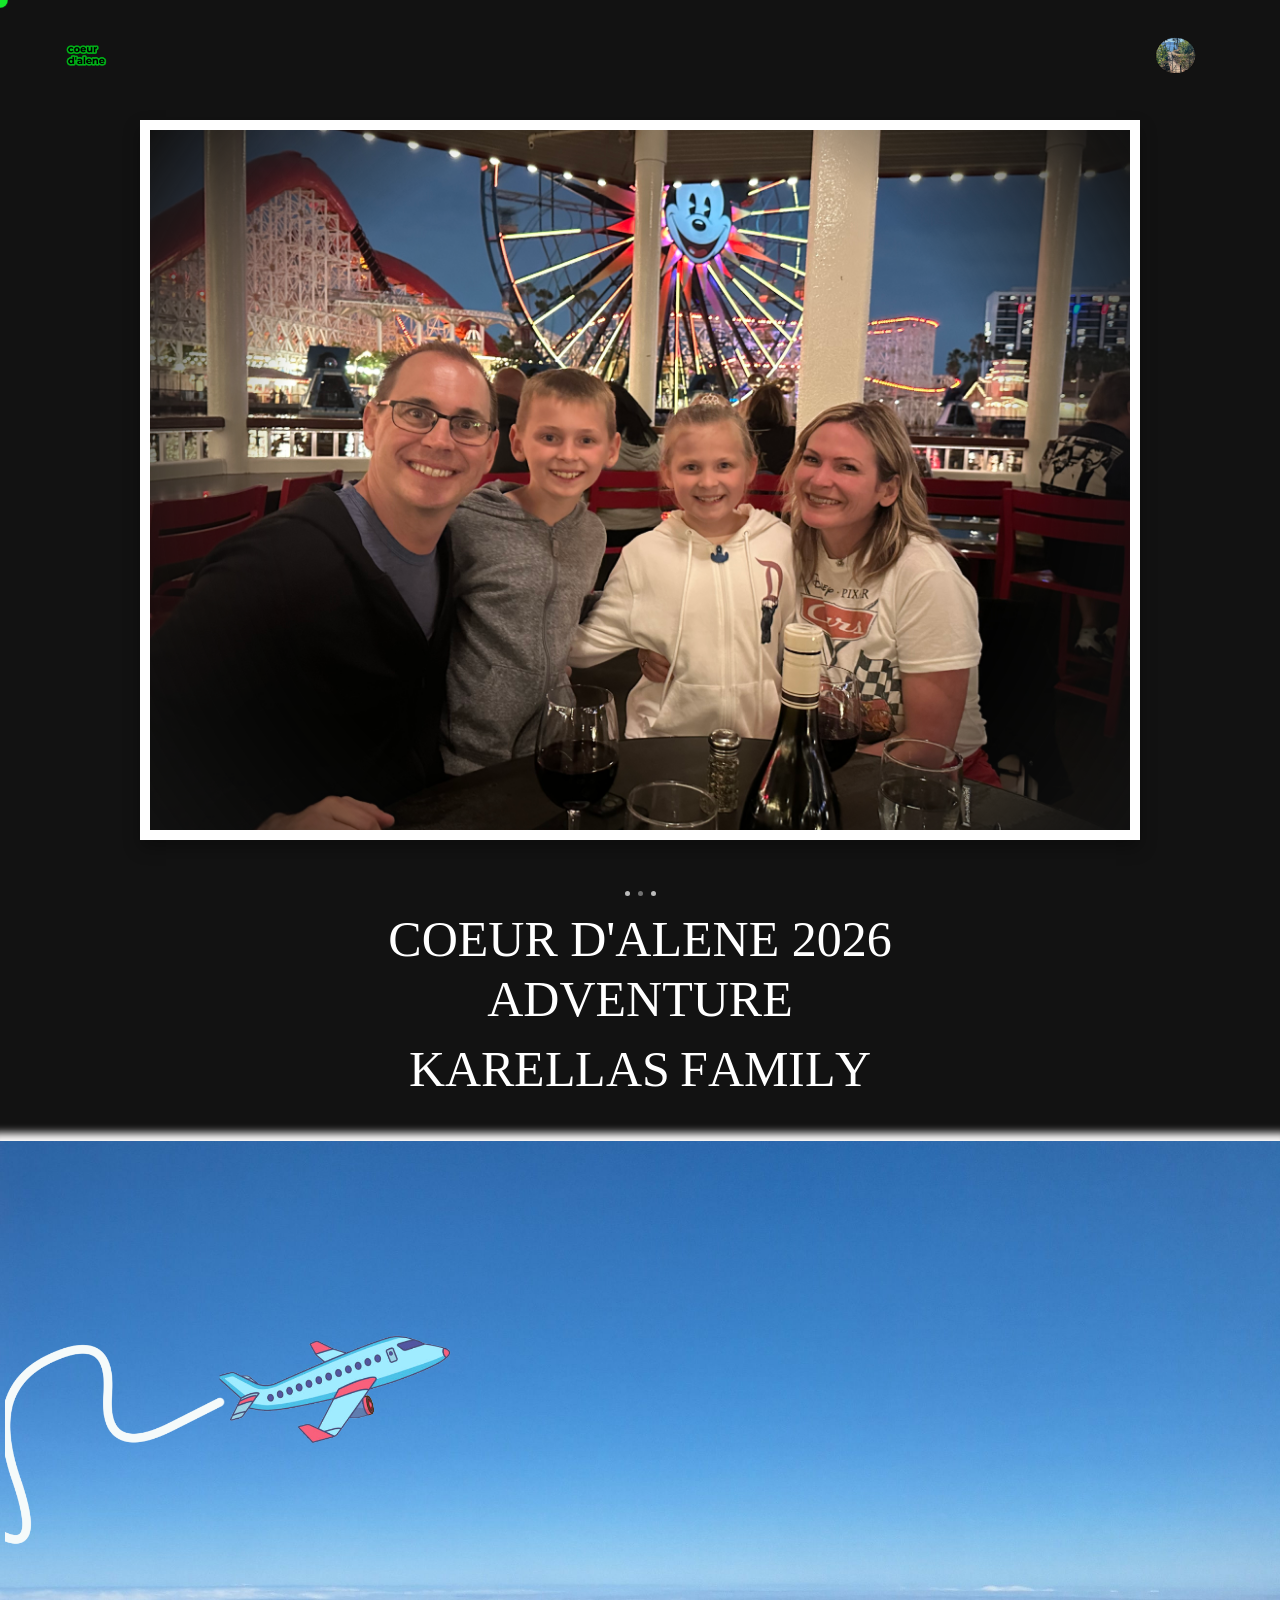
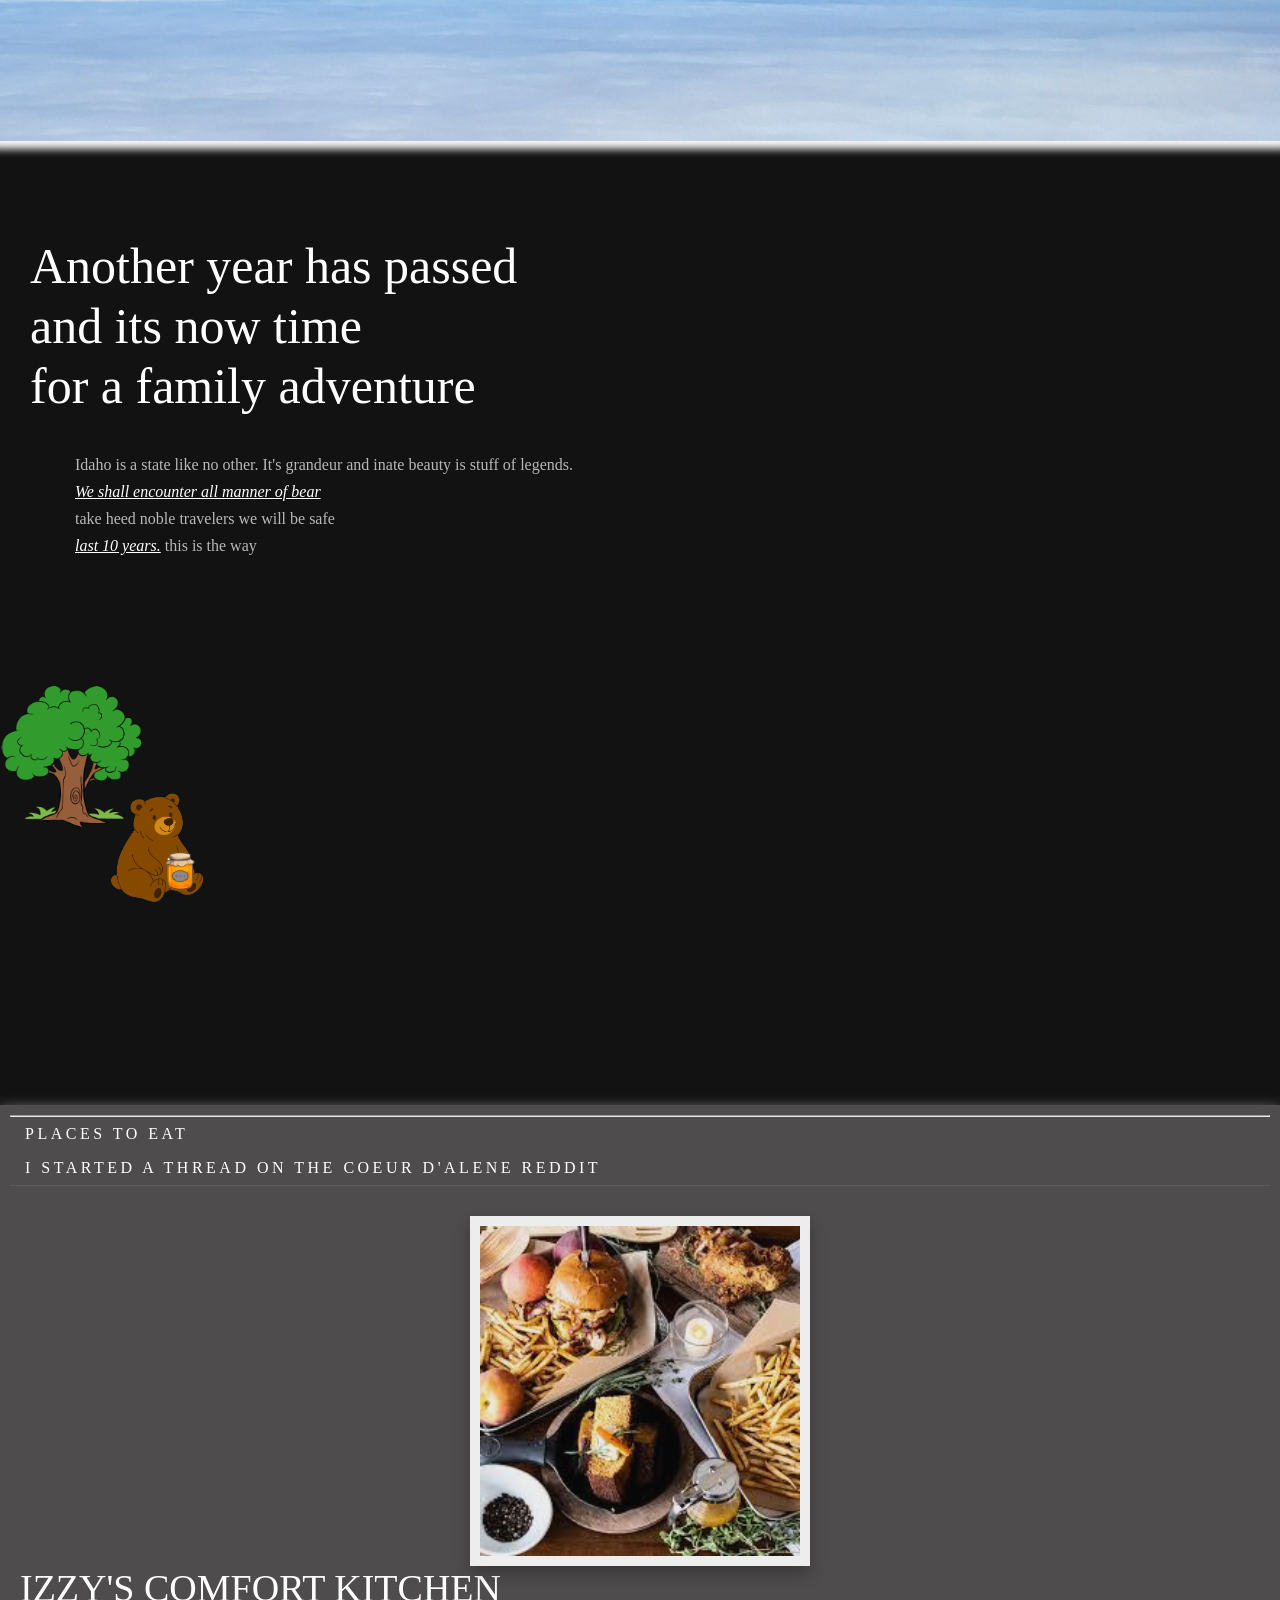
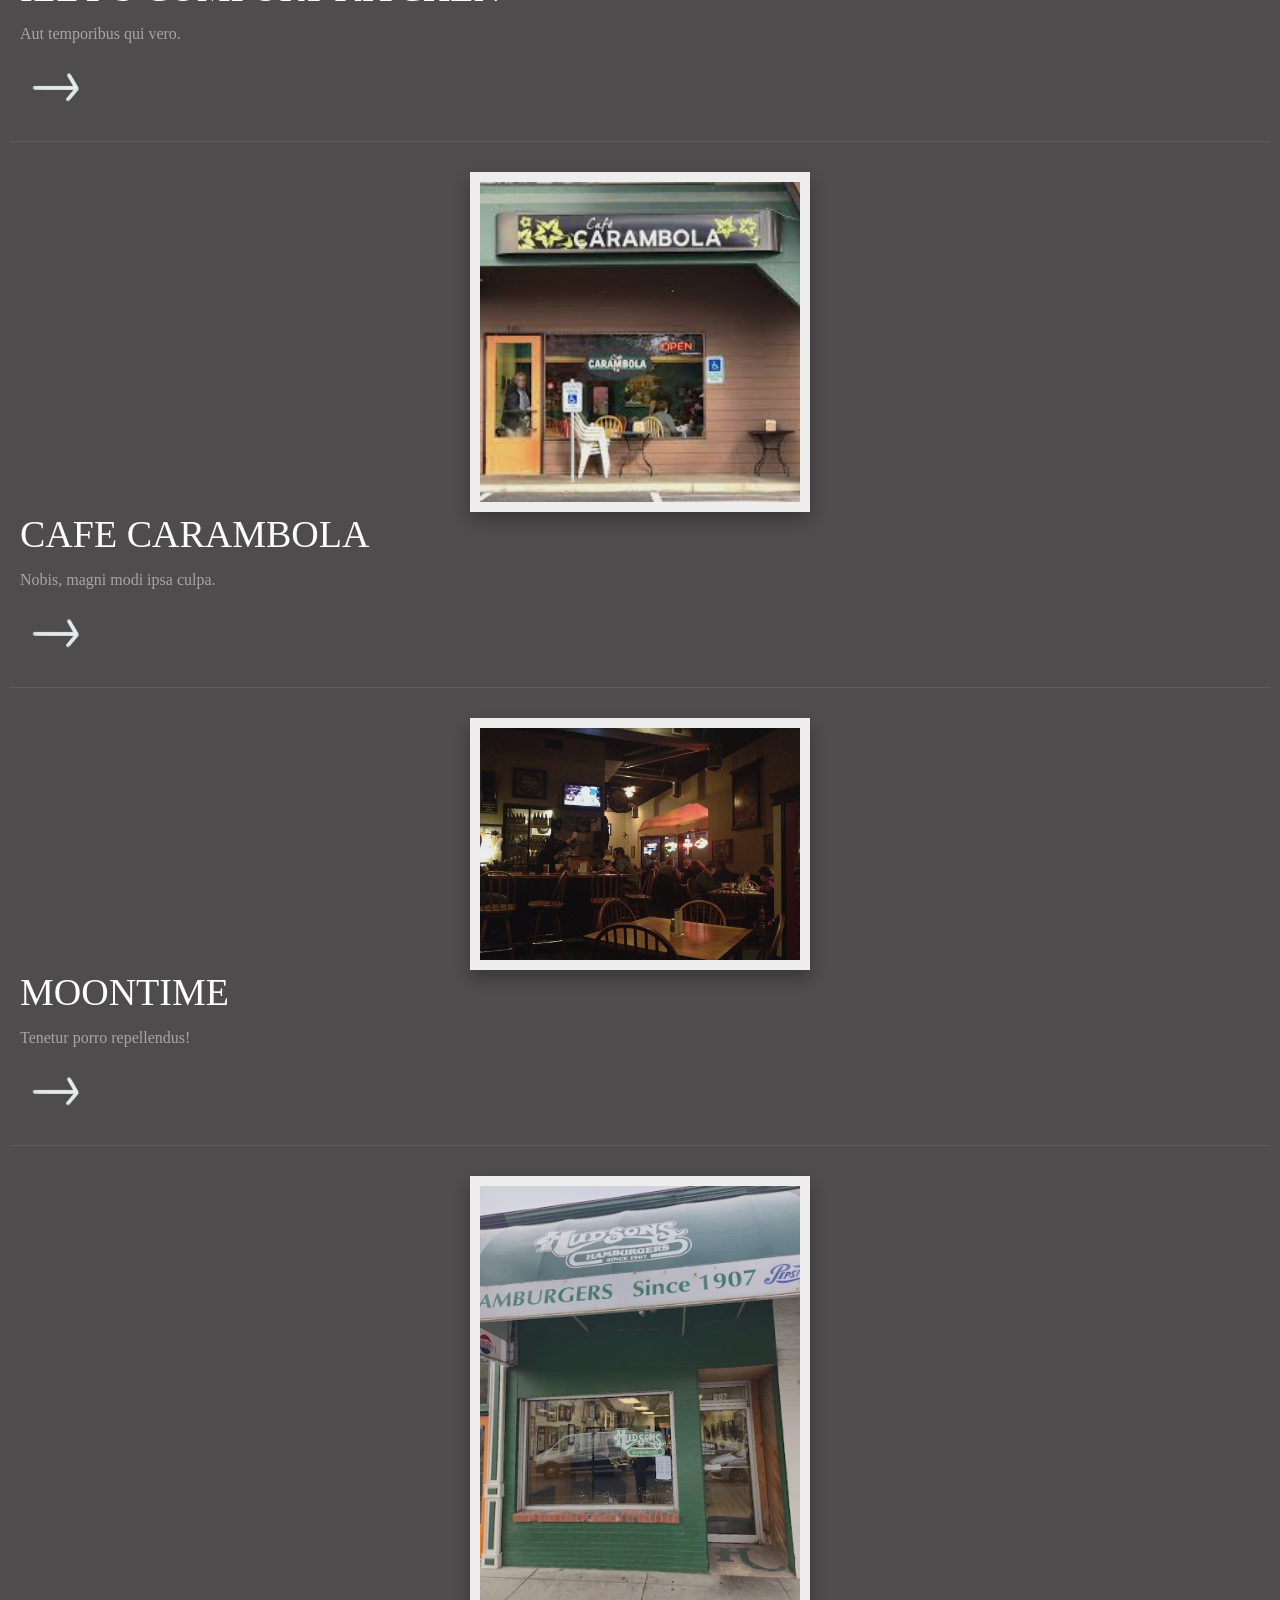
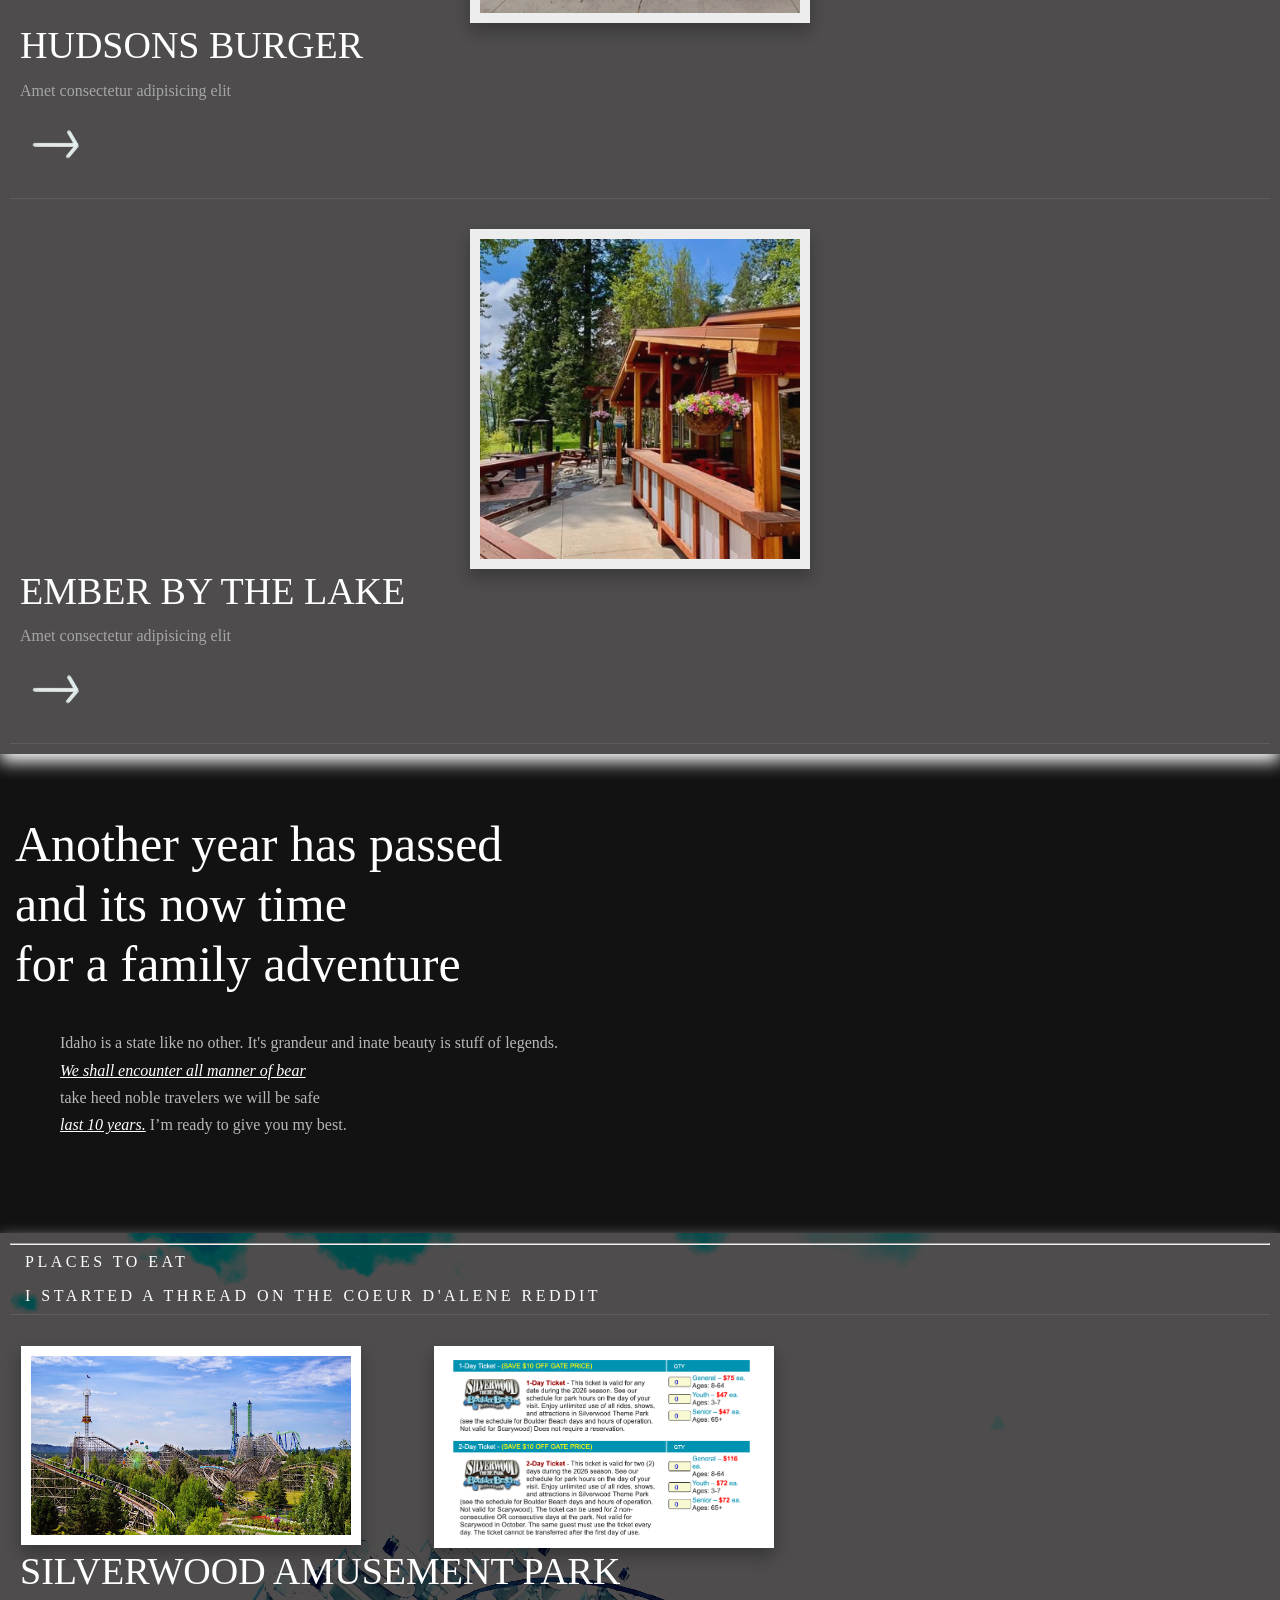
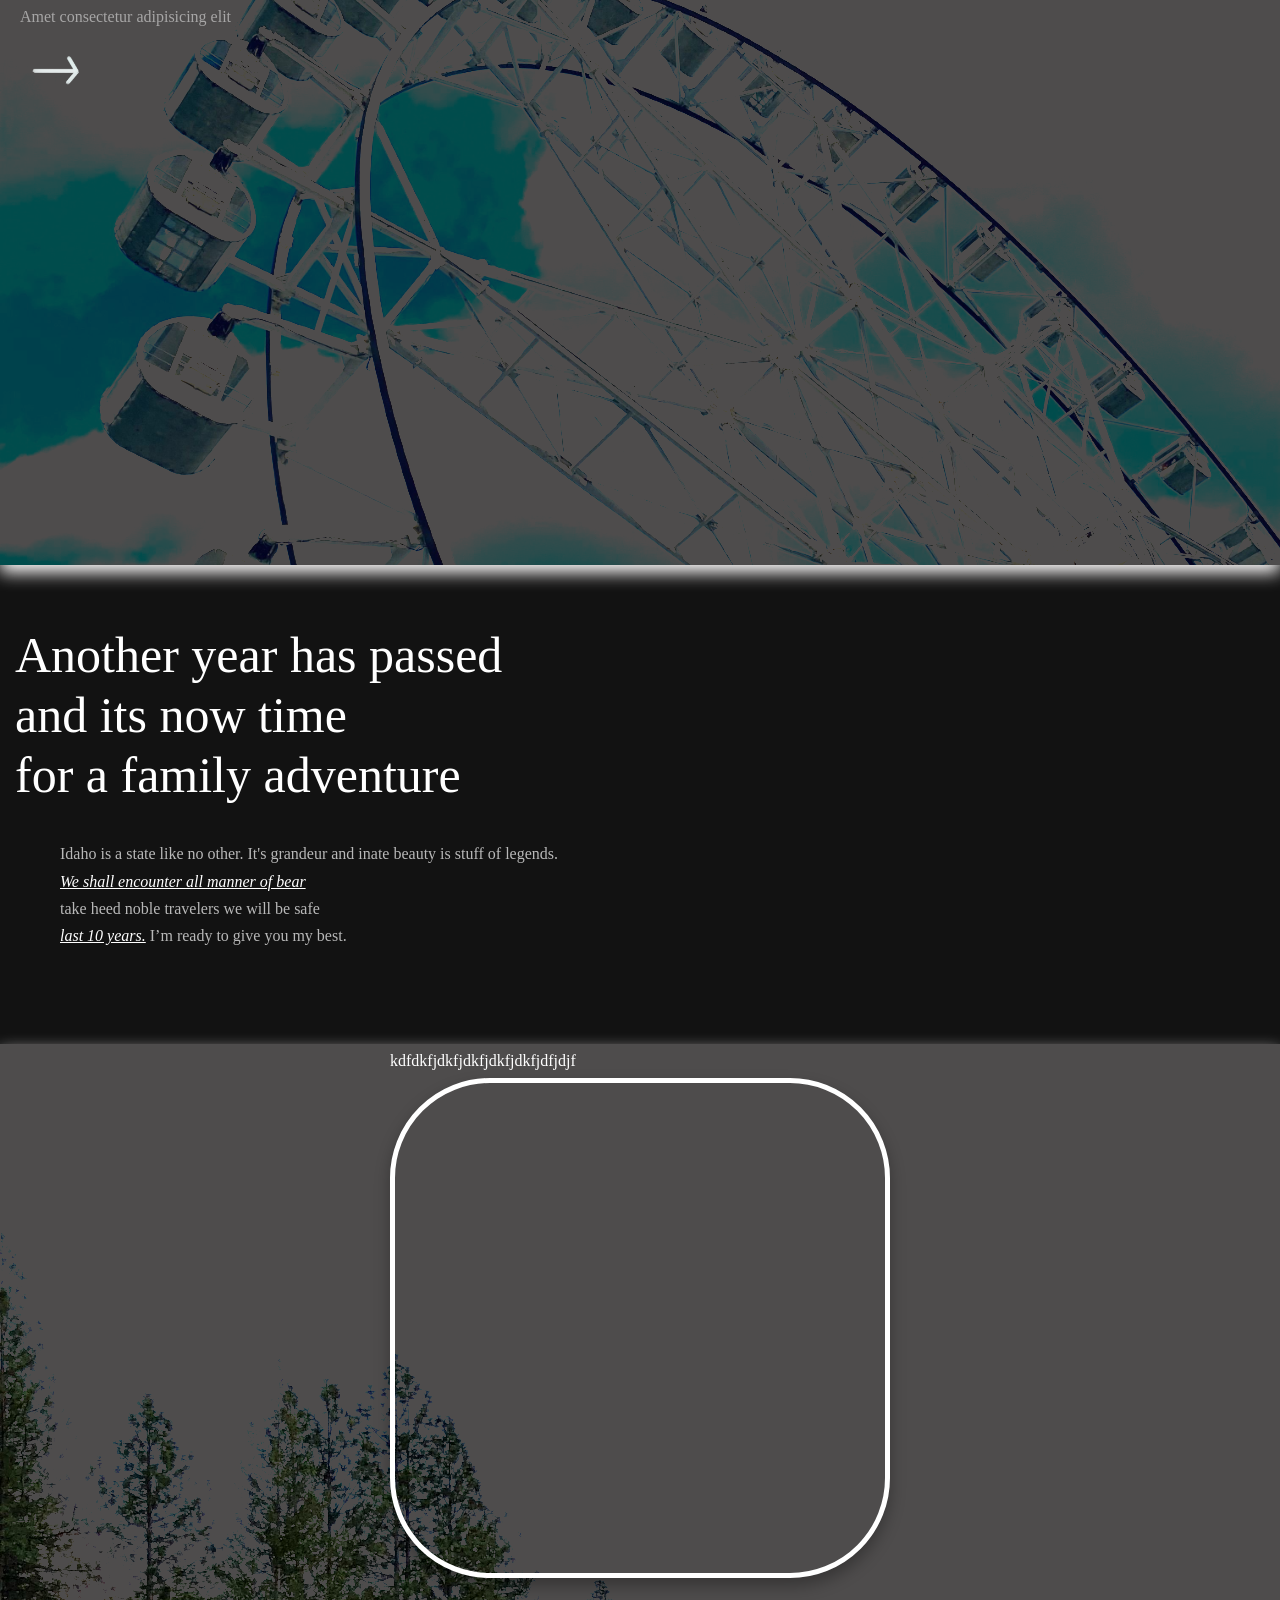
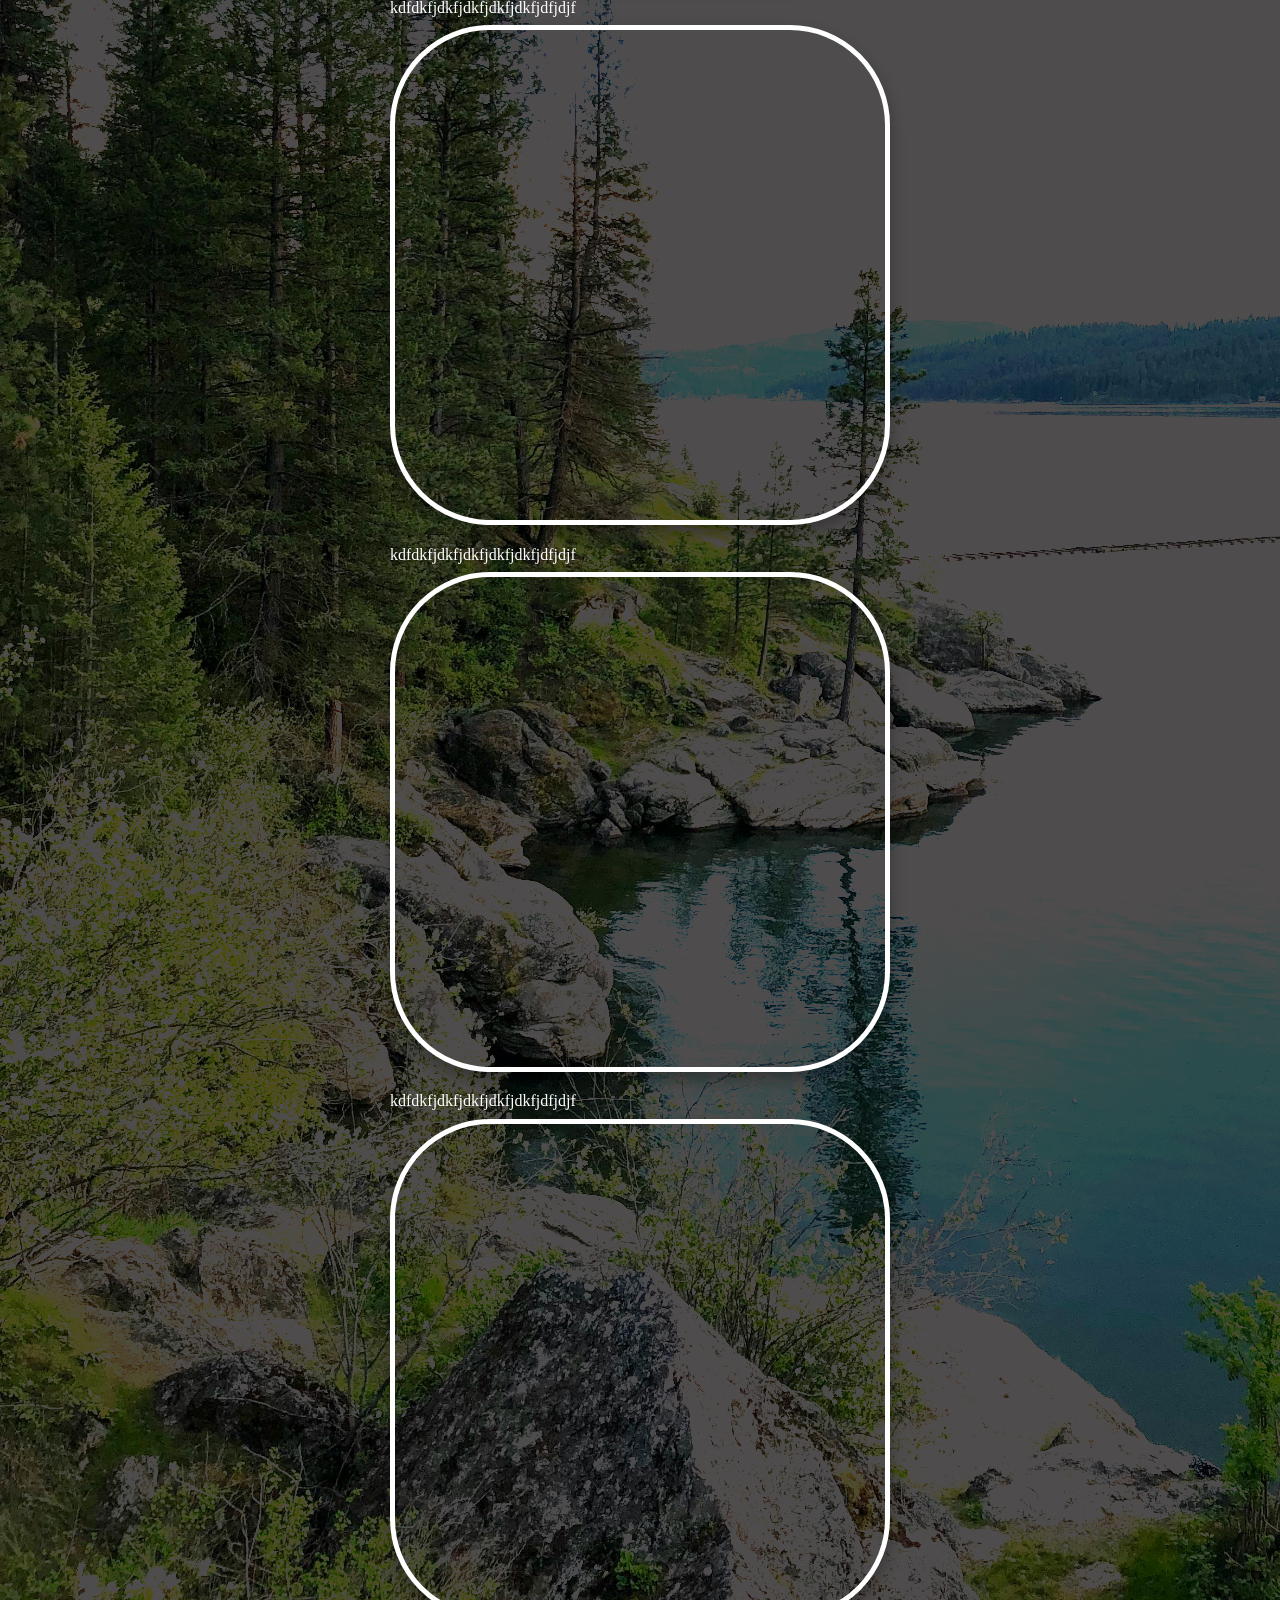
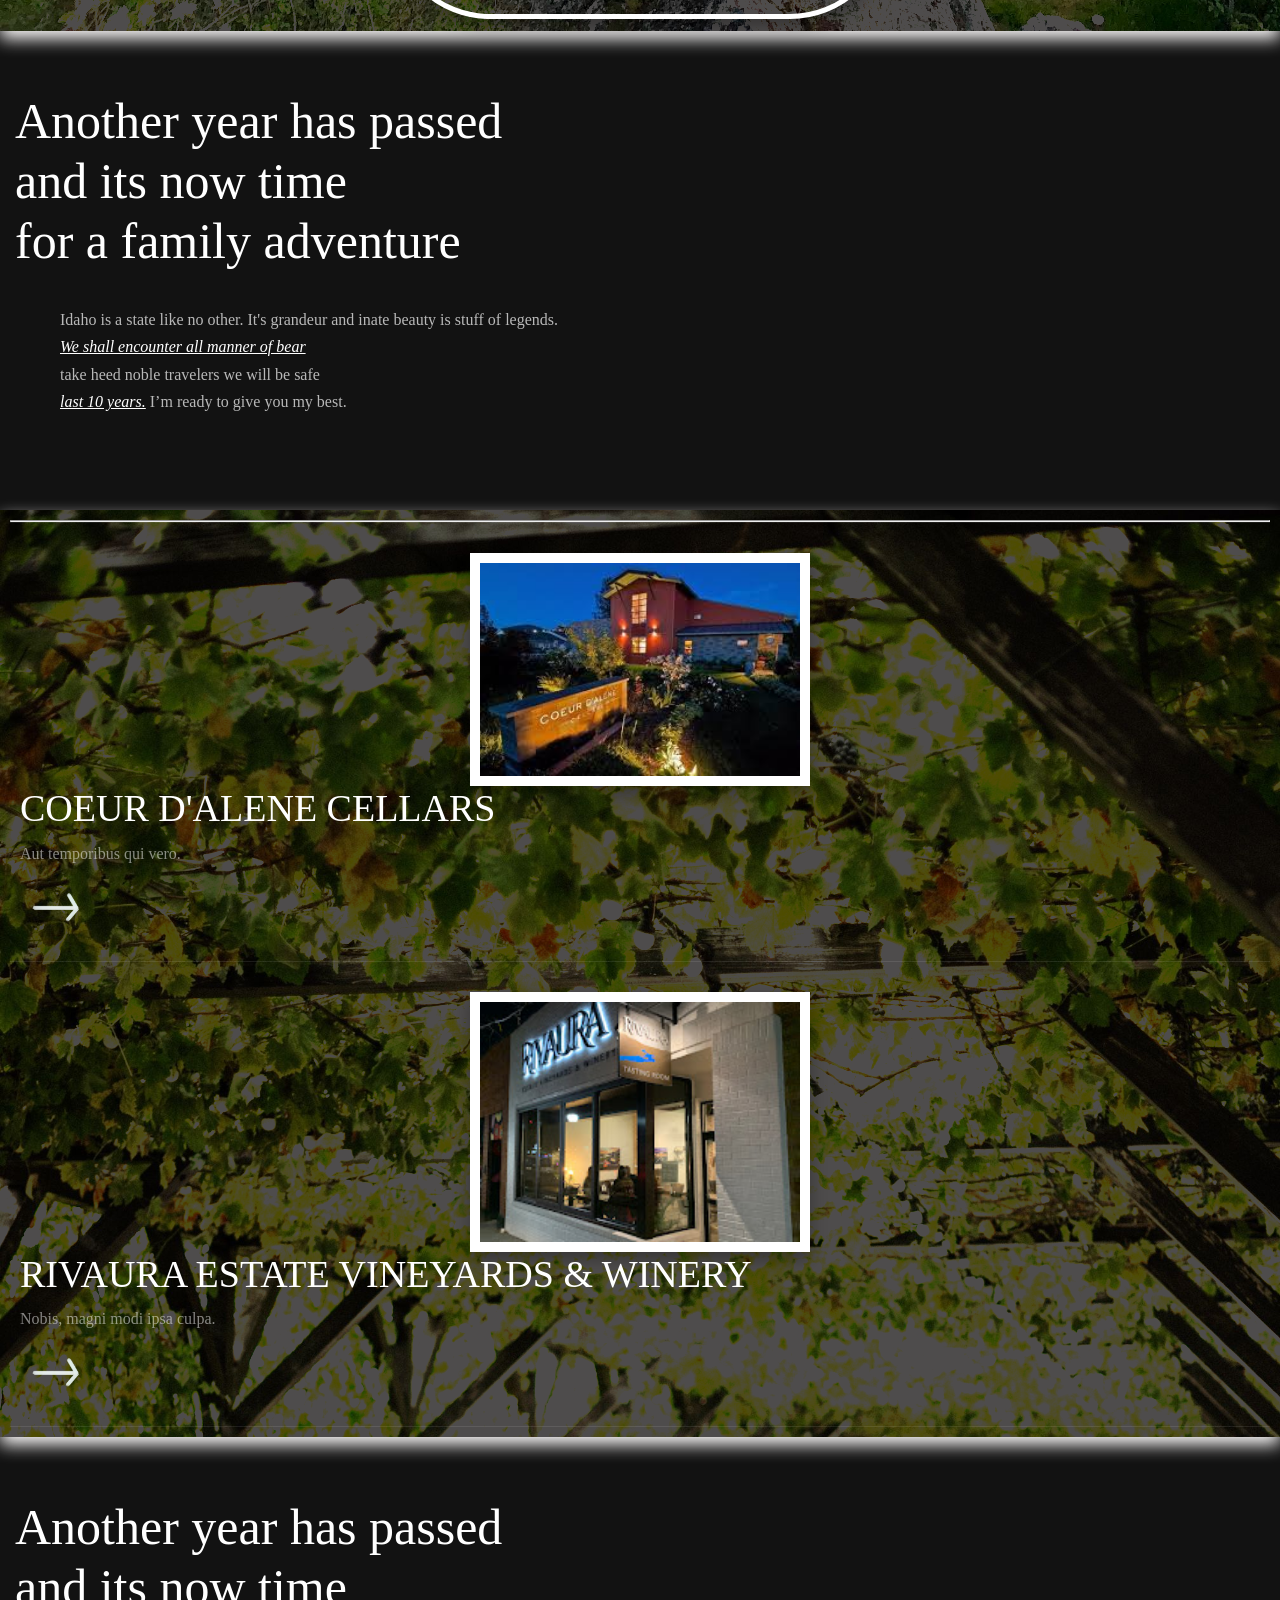
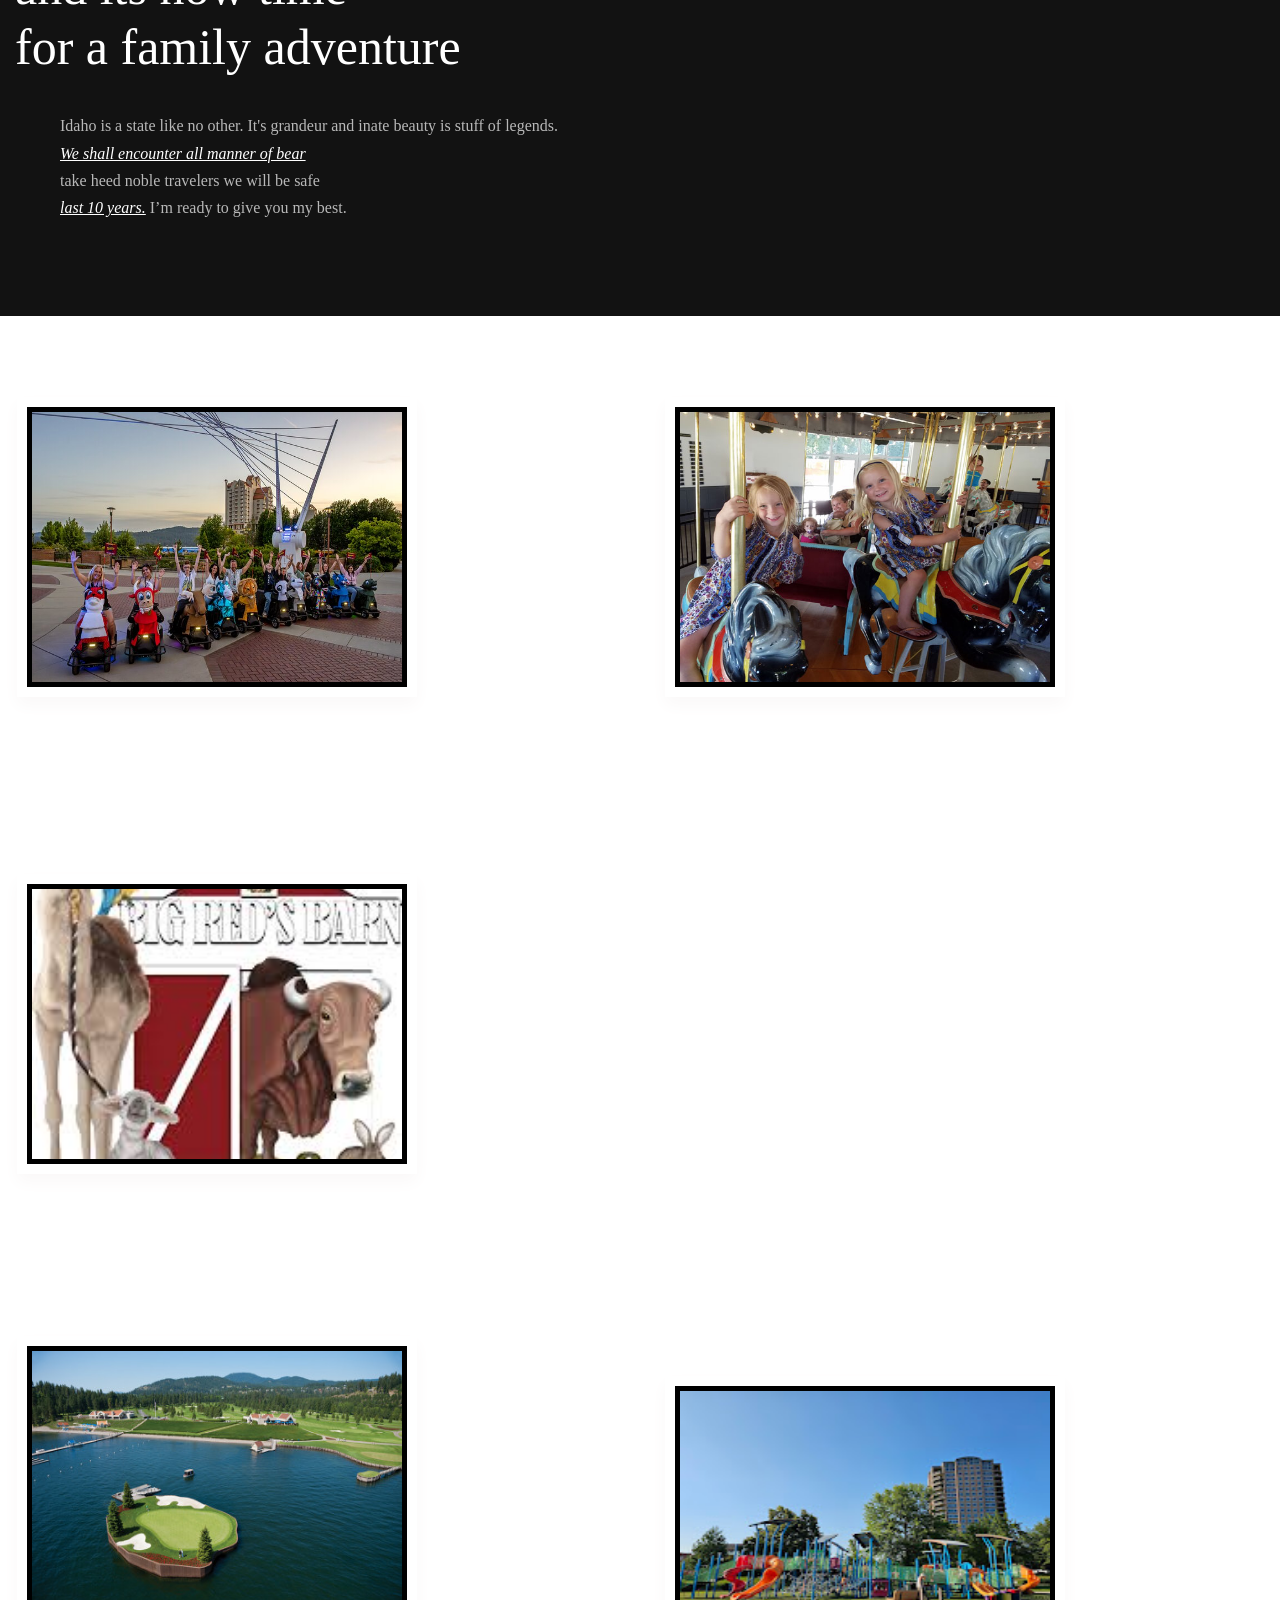
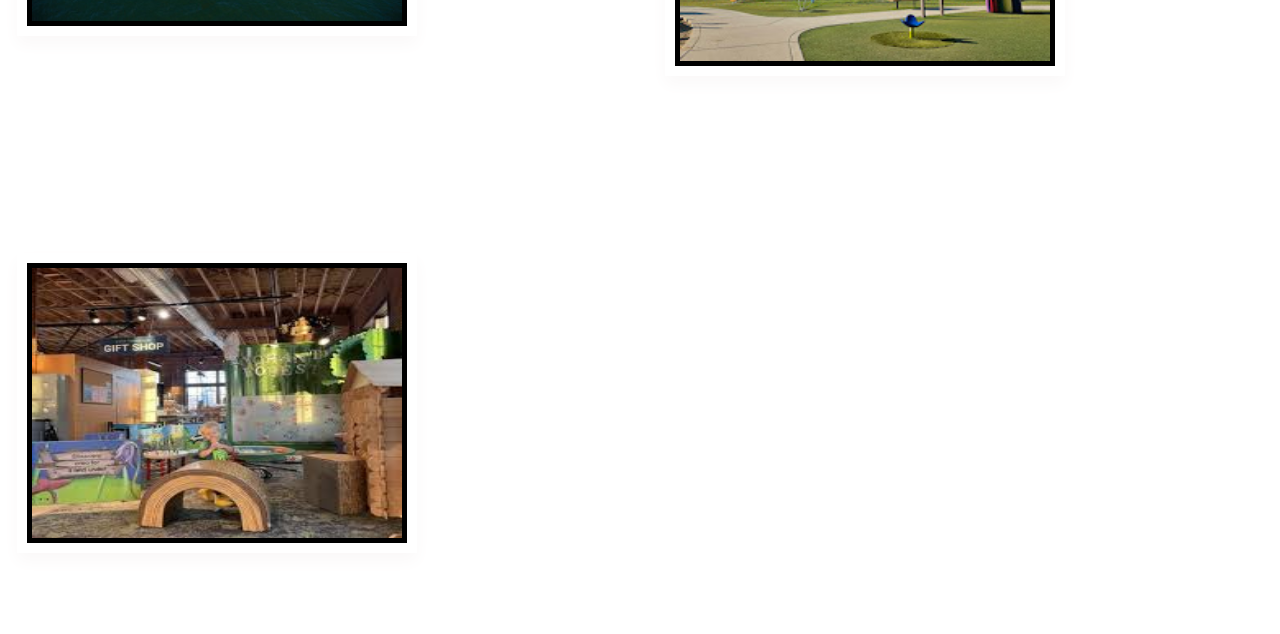
==== commit 43564b74: "Add files via upload" ====
--- a/index.html
+++ b/index.html
@@ -48,29 +48,34 @@
             </div>
 
             <ul class="navbar-list">
+
+               <li class="navbar-item">
+                    <a href="#home" class="navbar-link" id="top-link" data-nav-link> HOME </a>
+                </li>
+
                 <li class="navbar-item">
-                    <a href="#home" class="navbar-link" data-nav-link> HOME </a>
+                    <a href="#about" class="navbar-link" id="top-link" data-nav-link> ABOUT </a>
                 </li>
 
             
                 <li class="navbar-item">
-                    <a href="#placestoeat" class="navbar-link" data-nav-link> EATERIES </a>
+                    <a href="#service" class="navbar-link" id="top-link" data-nav-link> EATERIES </a>
                 </li>
 
                 <li class="navbar-item">
-                    <a href="#amusement" class="navbar-link" data-nav-link> AMUSEMENT PARKS </a>
+                    <a href="#amusementpark" class="navbar-link" id="top-link" data-nav-link> AMUSEMENT PARKS </a>
                 </li>
 
                  <li class="navbar-item">
-                    <a href="#winery" class="navbar-link" data-nav-link> WINERIES </a>
+                    <a href="#hikes" class="navbar-link" id="top-link" data-nav-link> HIKES </a>
                 </li>
 
                 <li class="navbar-item">
-                    <a href="#misc" class="navbar-link" data-nav-link> THINGS TO DO </a>
+                    <a href="#wineries" class="navbar-link" id="top-link" data-nav-link> WINERIES</a>
                 </li>
 
                 <li class="navbar-item">
-                    <a href="#hikes" class="navbar-link" data-nav-link> HIKES </a>
+                    <a href="#things" class="navbar-link" id="top-link" data-nav-link> THINGS TO DO</a>
                 </li>
 
             </ul>
@@ -157,6 +162,9 @@
 
       </section>
 
+     
+     
+     
       <section class="section about" id="about" aria-label="about me">
        
         <div class="container" style="padding: 30px;">
@@ -194,7 +202,7 @@
             
                 
 
-    <section class="bear" style="padding: 10px;">
+    <section data-reveal class="bear" style="padding: 10px;">
        
         <div class="container-animation";>
              <img src="./images/treecartoon.png" style="height: 200px; width: 200px;" class="back subtle-glow">
@@ -206,28 +214,10 @@
 
 
 
-
-
-
-         
-           
-
-   
-   
-   
-   
-   
-  
-   
-   
-   
-   
-    <!--carousel-->
-    <!-- 
-        - #eateries
-      -->
-   
-<section data-reveal class="section-food" id="service" aria-labelledby="service-lable" style="padding: 10px;">
+<!--eateries-->
+
+
+  <section data-reveal class="section-food" id="service" aria-labelledby="service-lable" style="padding: 10px;">
  <hr>
         <p class="section-subtitle container" id="service-lable">PLACES TO EAT</p>
              <p class="section-subtitle container">I started a thread on the Coeur D'Alene reddit </p>
@@ -334,7 +324,7 @@
 
 
 
-<section class="section about" id="about" aria-label="about me">
+<section class="section about" id="amusementpark" aria-label="about me">
   <div class="container">
 
     <div class="about-content">
@@ -362,7 +352,7 @@
 </section>
 
 
- <section data-reveal class="section-amuse" id="service" aria-labelledby="service-lable" style="padding: 10px;">
+ <section data-reveal class="section-amuse" aria-labelledby="service-lable" style="padding: 10px;">
  <hr>
         <p class="section-subtitle container" id="service-lable">PLACES TO EAT</p>
              <p class="section-subtitle container" id="service-lable">I started a thread on the Coeur D'Alene reddit </p>
@@ -389,7 +379,7 @@
                 </p>
              
              
-               <a href="https://hudsonshamburgers.com/" target="_blank"> <img src="images/arrow.png" style="height: 40px; width: 70px;"></a>
+               <a href="https://www.silverwoodthemepark.com/" target="_blank"> <img src="images/arrow.png" style="height: 40px; width: 70px;"></a>
               </div>
             </div>
           </li>
@@ -418,7 +408,7 @@
                 </p>
              
              
-               <a href="https://hudsonshamburgers.com/" target="_blank"> <img src="images/arrow.png" style="height: 40px; width: 70px;"></a>
+               <a href="https://www.3play.com/" target="_blank"> <img src="images/arrow.png" style="height: 40px; width: 70px;"></a>
               </div>
             </div>
           </li>
@@ -429,7 +419,7 @@
 
       </section>
 
-<section class="section about" id="about" aria-label="about me">
+<section class="section about" id="hikes" aria-label="about me">
   <div class="container">
 
     <div class="about-content">
@@ -492,7 +482,7 @@
 
 
 
-<section class="section about" id="about" aria-label="about me">
+<section class="section about" id="wineries" aria-label="about me">
   <div class="container">
 
     <div class="about-content">
@@ -520,7 +510,7 @@
 </section>
 
 
-<section data-reveal class="winery" id="service" aria-labelledby="service-lable" style="padding: 10px;">
+<section data-reveal class="winery" aria-labelledby="service-lable" style="padding: 10px;">
  <hr>
         
         <ul class="service-list">
@@ -567,7 +557,7 @@
 
 
 
-      <section class="section about" id="about" aria-label="about me">
+      <section class="section about" id="things" aria-label="about me">
   <div class="container">
 
     <div class="about-content">
@@ -593,6 +583,103 @@
     </div>
   </div>
 </section>
+
+
+
+<section data-reveal class="thingstodo" style="background-color: white;">
+
+                    <div class="row changerow">
+                        <div class="column changecolumn">
+                            <div class="flip-card">
+                              <div class="flip-card-inner">
+                                <div class="flip-card-front">
+                                  <img src="./images/rydable.jpg" class="imagesflip" style="width:100%;height:100%;">
+                                 
+                                </div>
+                                <div class="flip-card-back">
+                                  <h1>John Doe</h1>
+                                  <p>Architect & Engineer</p>
+                                  <p>We love that guy</p>
+                                </div>
+                              </div>
+                            </div>
+                         </div>
+                        <div class="column changecolumn">
+                            <div class="flip-card">
+                              <div class="flip-card-inner">
+                                <div class="flip-card-front">
+                                  <img src="./images/carouselcda.jpg" class="imagesflip" style="width:100%;height:100%;">
+                                </div>
+                                <div class="flip-card-back">
+                                  <h1>John Doe</h1>
+                                  <p>Architect & Engineer</p>
+                                  <p>We love that guy</p>
+                                </div>
+                              </div>
+                            </div>
+                        </div>
+                        <div class="column changecolumn">
+                            <div class="flip-card">
+                              <div class="flip-card-inner">
+                                <div class="flip-card-front">
+                                  <img src="./images/bigredbarn.jpeg" class="imagesflip" style="height:100%; width:100%; object-fit: cover;">
+                                </div>
+                                <div class="flip-card-back">
+                                  <h1>John Doe</h1>
+                                  <p>Architect & Engineer</p>
+                                  <p>We love that guy</p>
+                                </div>
+                              </div>
+                            </div>
+                        </div>
+                    </div> 
+                     <div class="row changerow">
+                        <div class="column changecolumn">
+                            <div class="flip-card">
+                              <div class="flip-card-inner">
+                                <div class="flip-card-front">
+                                  <img src="./images/cdagolf.jpg" class="imagesflip" style="width:100%;height:100%;">
+                                </div>
+                                <div class="flip-card-back">
+                                  <h1>John Doe</h1>
+                                  <p>Architect & Engineer</p>
+                                  <p>We love that guy</p>
+                                </div>
+                              </div>
+                            </div>
+                         </div>
+                        <div class="column changecolumn">
+                          <h3>ghhghghgh</h3>
+                            <div class="flip-card">
+                              <div class="flip-card-inner">
+                                <div class="flip-card-front">
+                  
+                                 <img src="./images/mceuen park.jpg" class="imagesflip" style="width:100%;height:100%;">
+                                </div>
+                                <div class="flip-card-back">
+                                  <a href="https://www.w3schools.com/howto/howto_css_flip_card.asp" target="_blank"><h1>John Doe</h1></a>
+                                  <p>Architect & Engineer</p>
+                                  <p>We love that guy</p>
+                                </div>
+                              </div>
+                            </div>
+                        </div>
+                        <div class="column changecolumn">
+                            <div class="flip-card">
+                              <div class="flip-card-inner">
+                                <div class="flip-card-front">
+                                  <img src="./images/childrensmuseum.jpeg" class="imagesflip" style="width:100%;height:100%;">
+                                </div>
+                                <div class="flip-card-back">
+                                  <h1>John Doe</h1>
+                                  <p>Architect & Engineer</p>
+                                  <p>We love that guy</p>
+                                </div>
+                              </div>
+                            </div>
+                        </div>
+                    </div> 
+</section>
     
      </article>
    
--- a/style.css
+++ b/style.css
@@ -144,7 +144,10 @@
 }
 
 
-
+#top-link{
+  top: -250px;
+ 
+}
 
 button {
     background: none;
@@ -645,6 +648,7 @@
  background-size: cover;
 background-color: rgb(78, 76, 76); 
 background-blend-mode: darken; 
+box-shadow: 0px 8px 16px rgb(250, 248, 248);
 
 }
 
@@ -653,15 +657,17 @@
  background-size: cover;
 background-color: rgb(78, 76, 76); 
 background-blend-mode: darken; 
+box-shadow: 0px 8px 16px rgb(250, 248, 248);
 
 }
 
 .airplane{
-    background-image: url(./images/pexels-carlos-henrique-santos-de-oliveira-2151292073-32049610.jpg);
+background-image: url(./images/pexels-carlos-henrique-santos-de-oliveira-2151292073-32049610.jpg);
  background-size: cover;
-background-color: rgb(78, 76, 76); 
-background-blend-mode: darken; 
-margin: 0;
+ background-position: center;
+background-repeat: no-repeat;
+
+box-shadow: 0px 0px 8px 8px rgb(250, 248, 248);
 }
 
 
@@ -671,6 +677,7 @@
 background-color: rgb(78, 76, 76); 
 background-blend-mode: darken; 
 margin: 0;
+box-shadow: 0px 8px 16px rgb(250, 248, 248);
 }
 
 
@@ -868,14 +875,77 @@
 
 
 /*---------------*\
-new carousel
+flip card
 \*---------------*/
 
-
-
-
-
-
+.flip-card {
+  background-color: transparent;
+  width: 400px;
+  height: 300px;
+  border: 10px solid white;
+  perspective: 1000px; 
+  margin-right: 5em;
+  margin-top: 5em;
+  margin-bottom: 5em;
+  margin-left: 1em;
+  box-shadow: 0px 8px 16px rgb(250, 248, 248);
+   background-image: url(./images/pexels-brotherkehn-3729394.jpg);
+   background-size: contain;
+   background-repeat: no-repeat;
+}
+
+
+.flip-card-inner {
+  position: relative;
+  width: 100%;
+  height: 100%;
+  text-align: center;
+  transition: transform 1s;
+  transform-style: preserve-3d;
+ 
+}
+
+
+.flip-card:hover .flip-card-inner {
+  transform: rotateY(180deg);
+}
+
+
+.flip-card-front, .flip-card-back {
+  position: absolute;
+  width: 100%;
+  height: 100%;
+  -webkit-backface-visibility: hidden; /* Safari */
+  backface-visibility: hidden;
+}
+
+
+.flip-card-front {
+  background-color: black;
+  color: black;
+  border: 5px solid black;
+
+}
+
+
+
+.flip-card-back {
+  background-color: white;
+  color: black;
+  transform: rotateY(180deg);
+}
+
+
+
+.changerow {
+  display: flex;
+  flex-wrap: wrap;
+  gap: 15px;
+}
+
+.changecolumn {
+  flex: 1 1 200px;
+}
 
 
 
@@ -948,4 +1018,29 @@
   height: 300px;
   margin: 0;
 }
+}
+
+@media (max-width: 768px) {
+.flip-card{
+  width: 300px;
+  height: 300px;
+  margin: 0;
+  background-image: url(./images/pexels-brotherkehn-3729394.jpg);
+  background-size: contain;
+  background-repeat: no-repeat;
+}
+}
+
+ 
+@media (max-width: 768px) {
+.imagesflip {
+ width: 300px;
+ height: 300px;
+}
+}
+
+@media (max-width: 768px) {
+.cursor {
+all: unset;
+}
 }
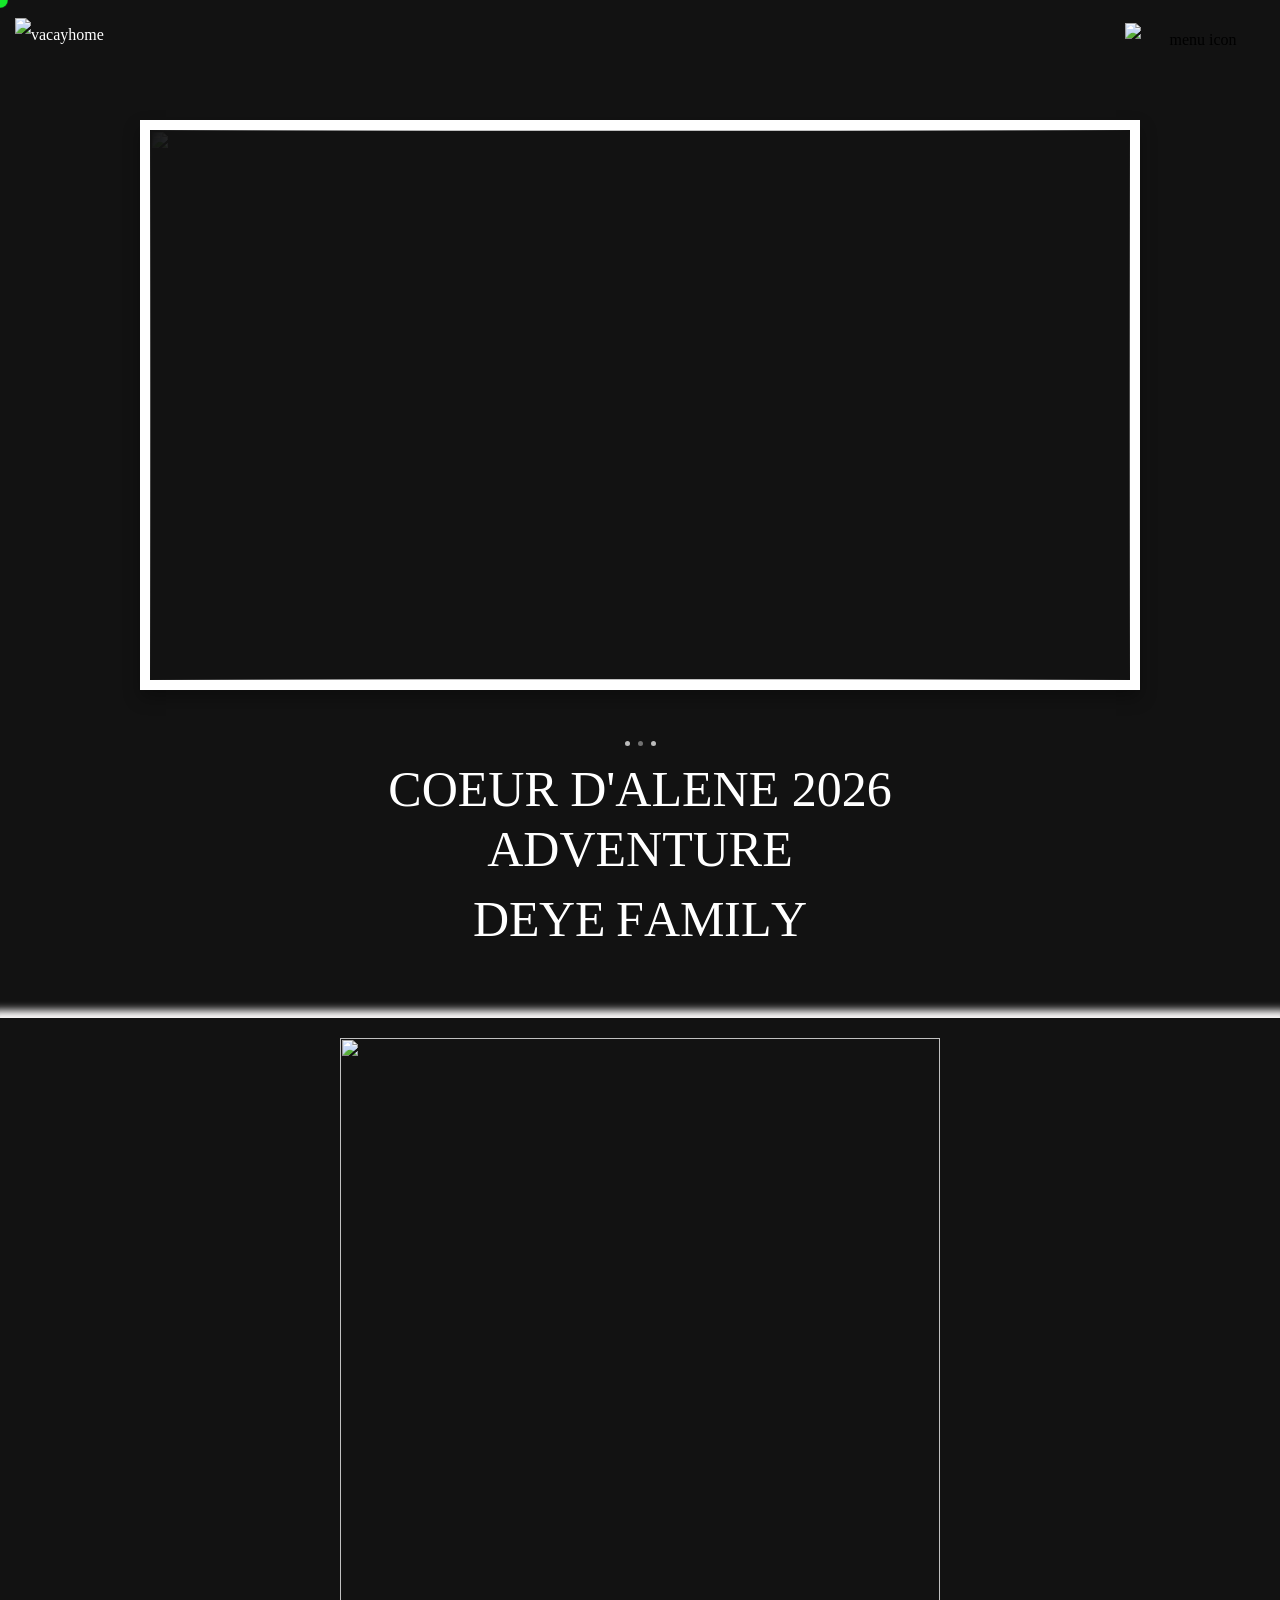
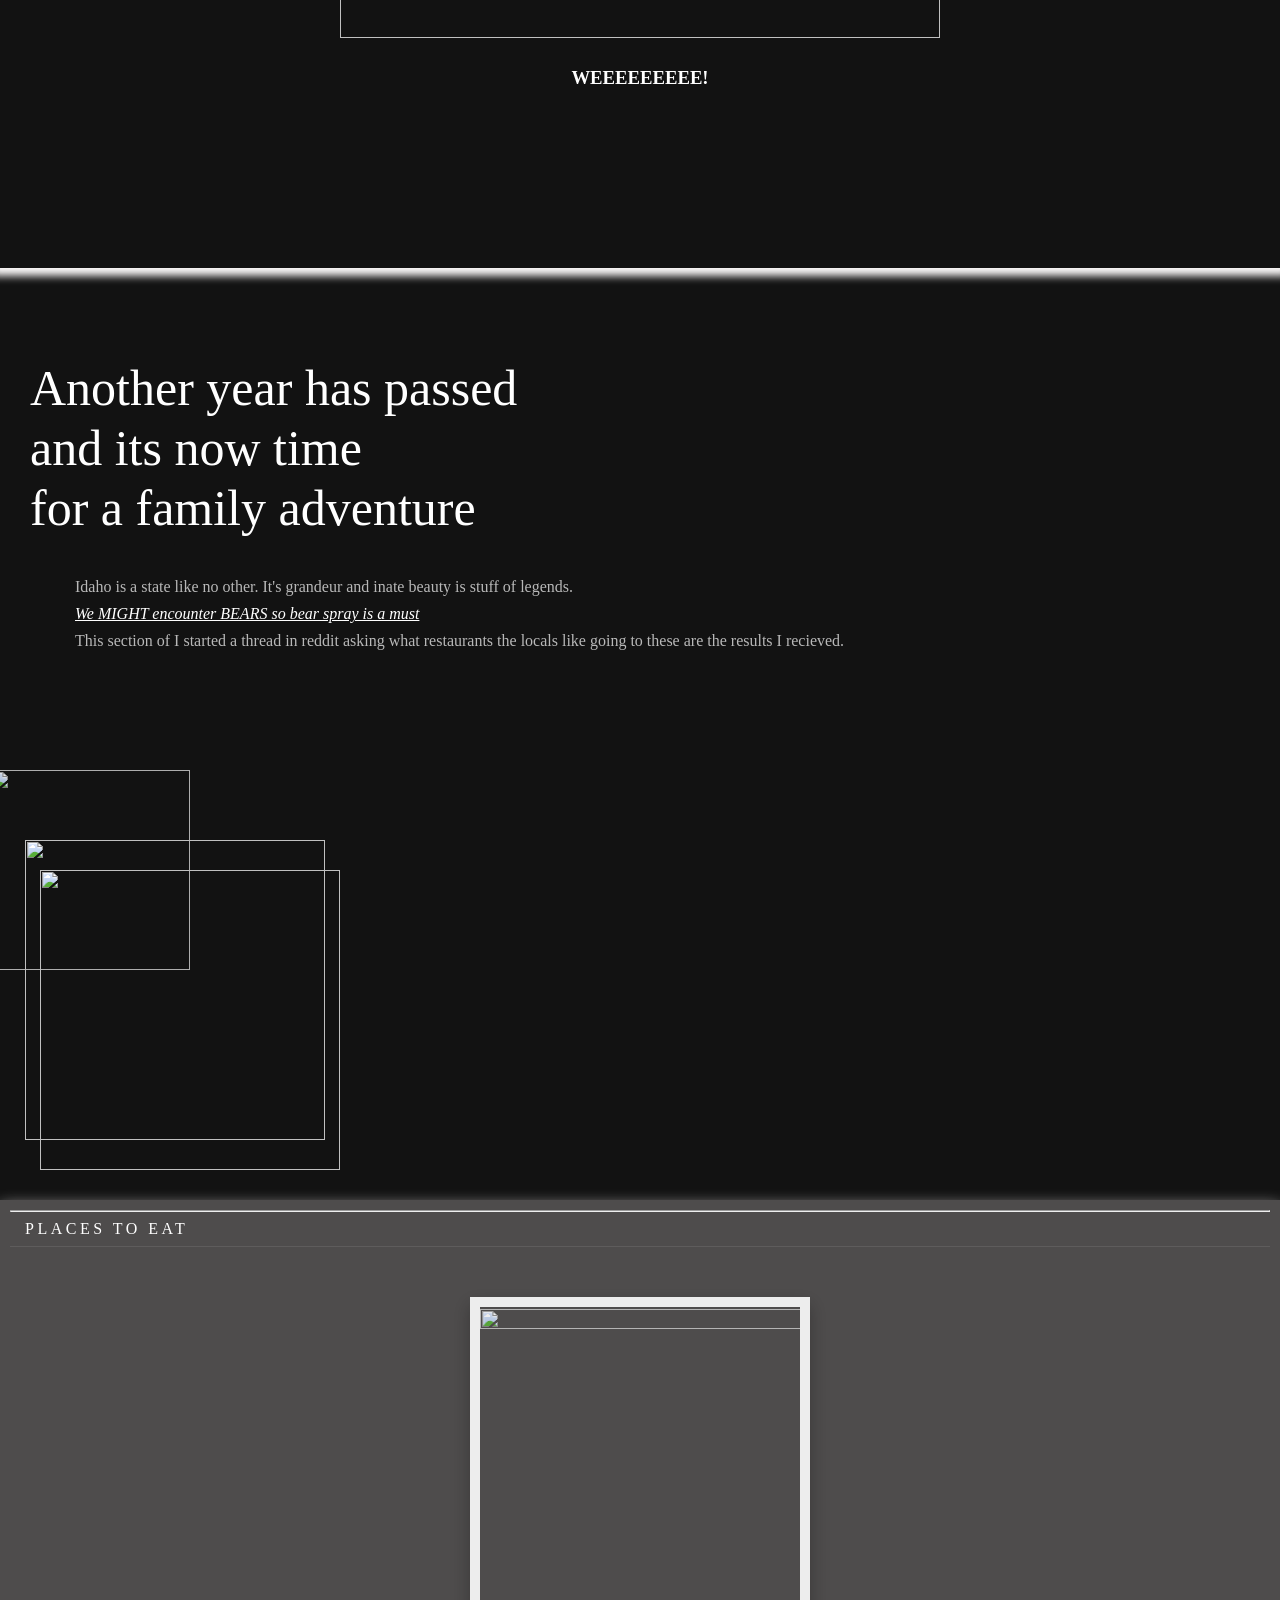
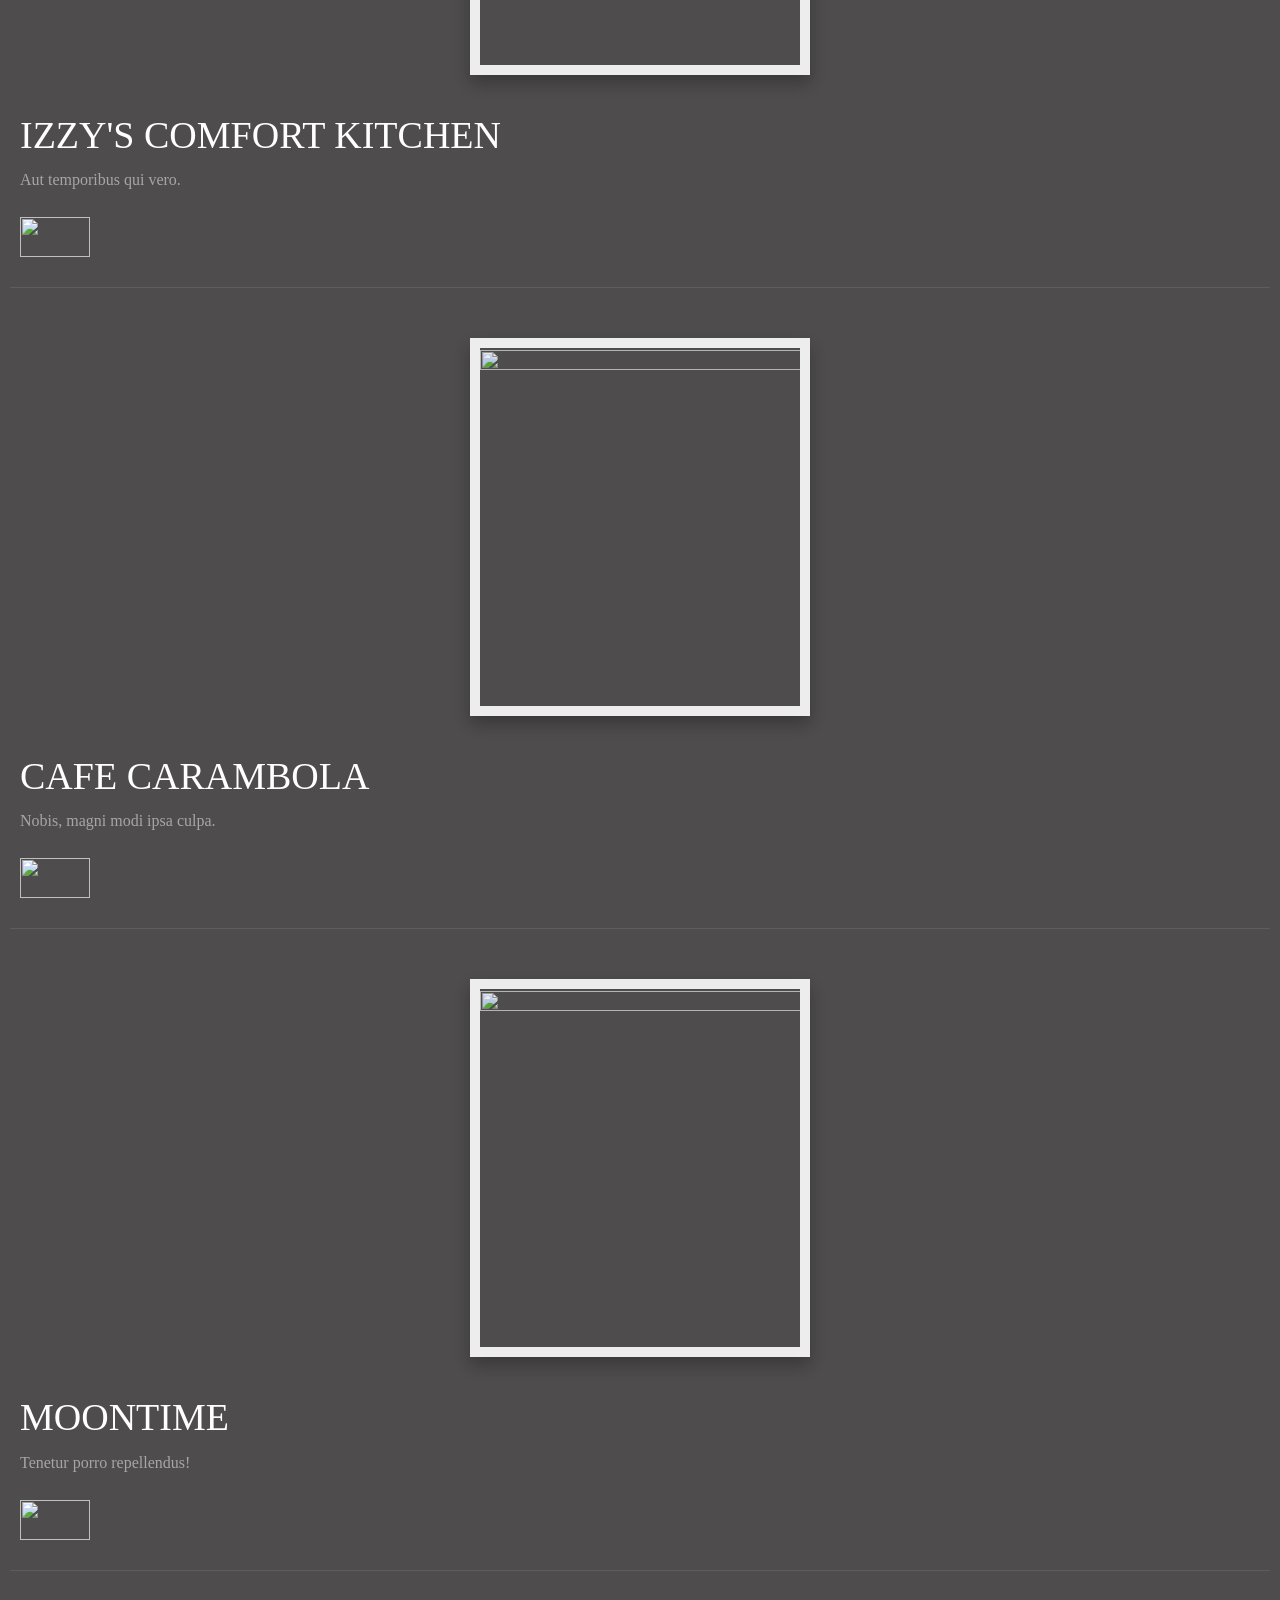
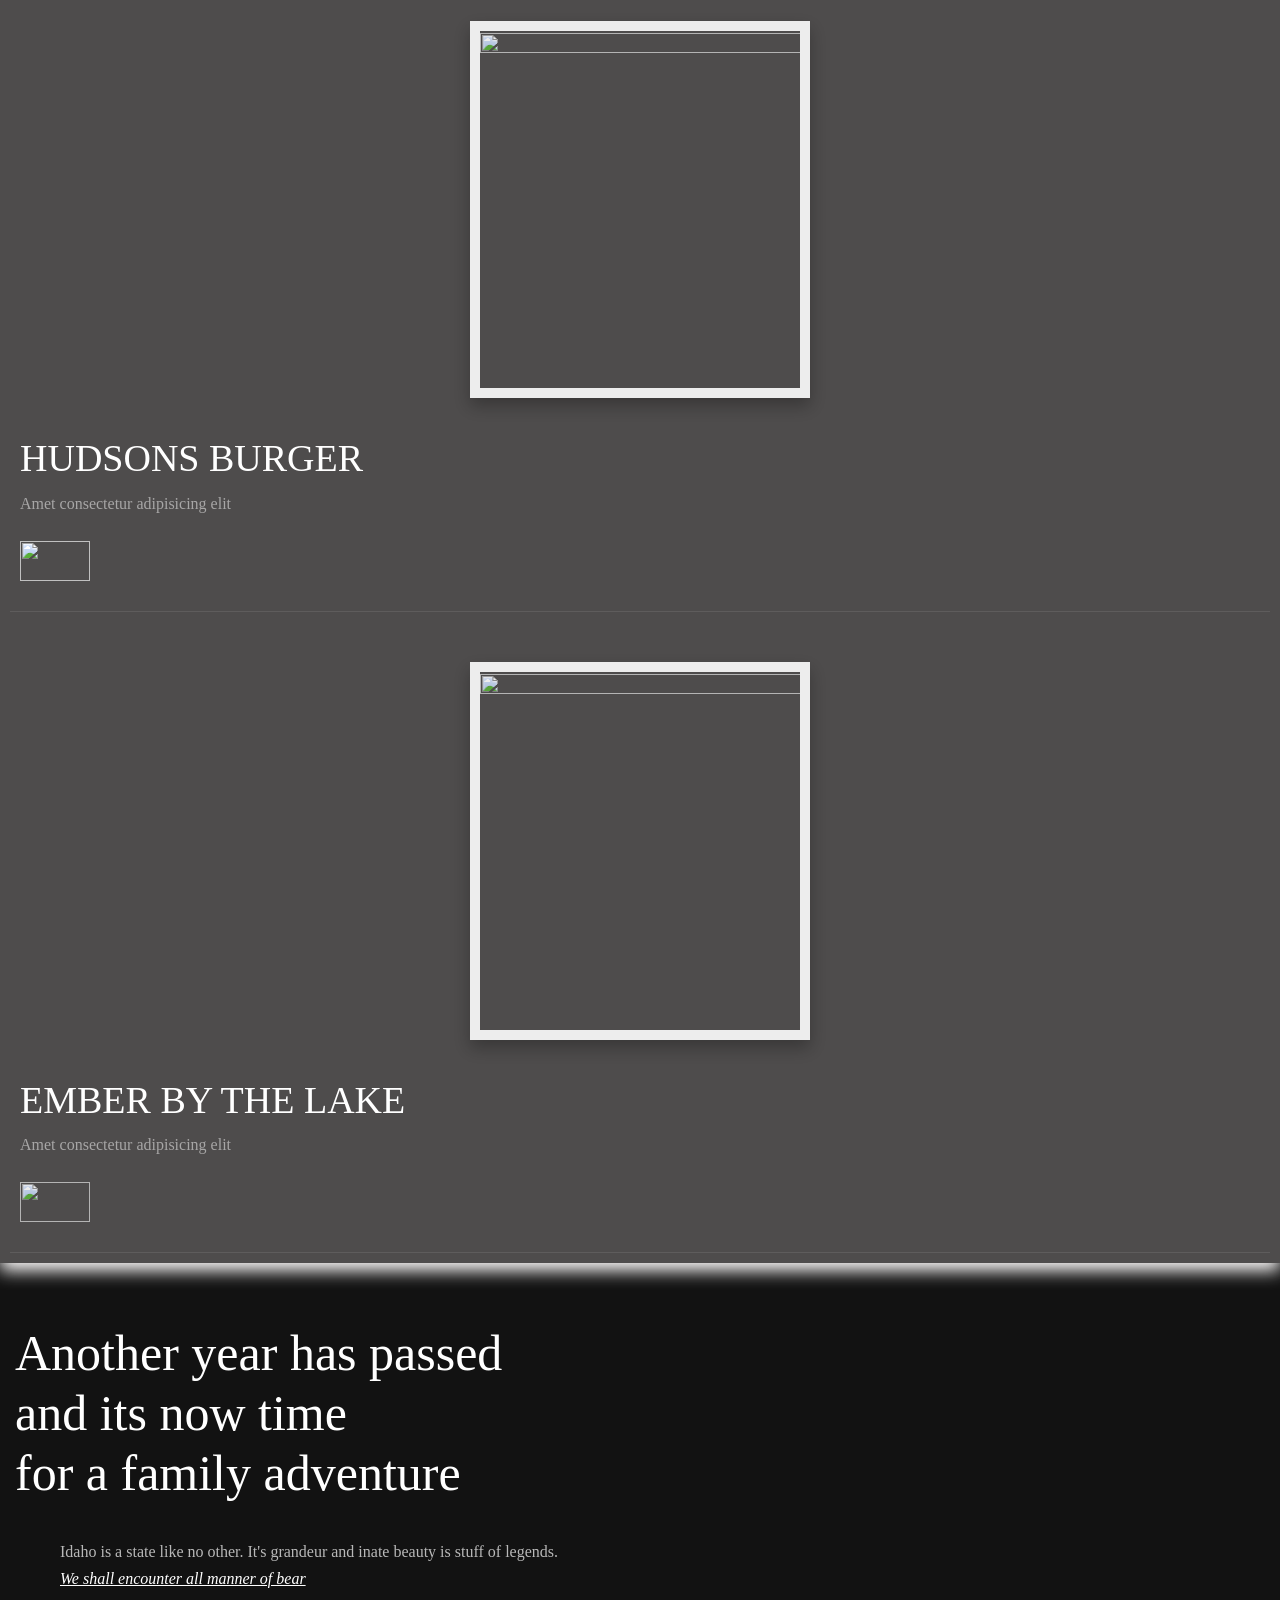
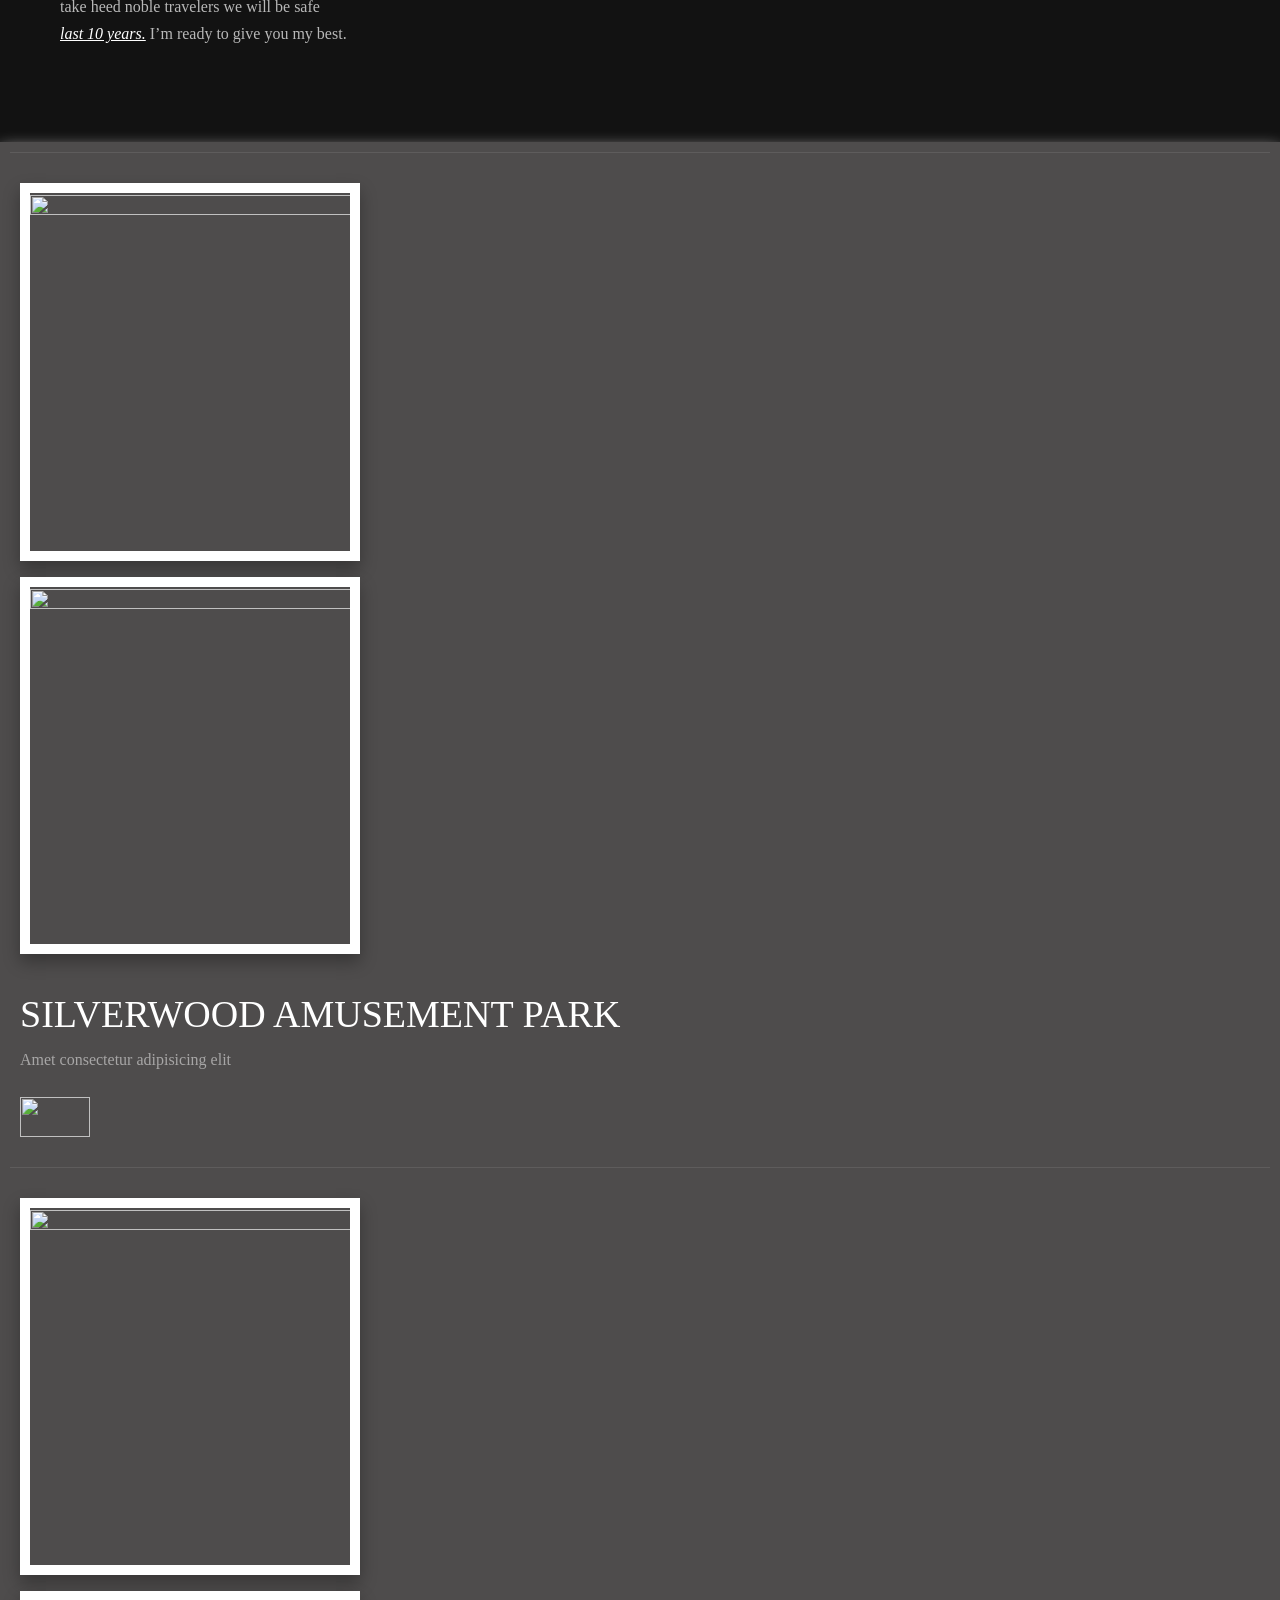
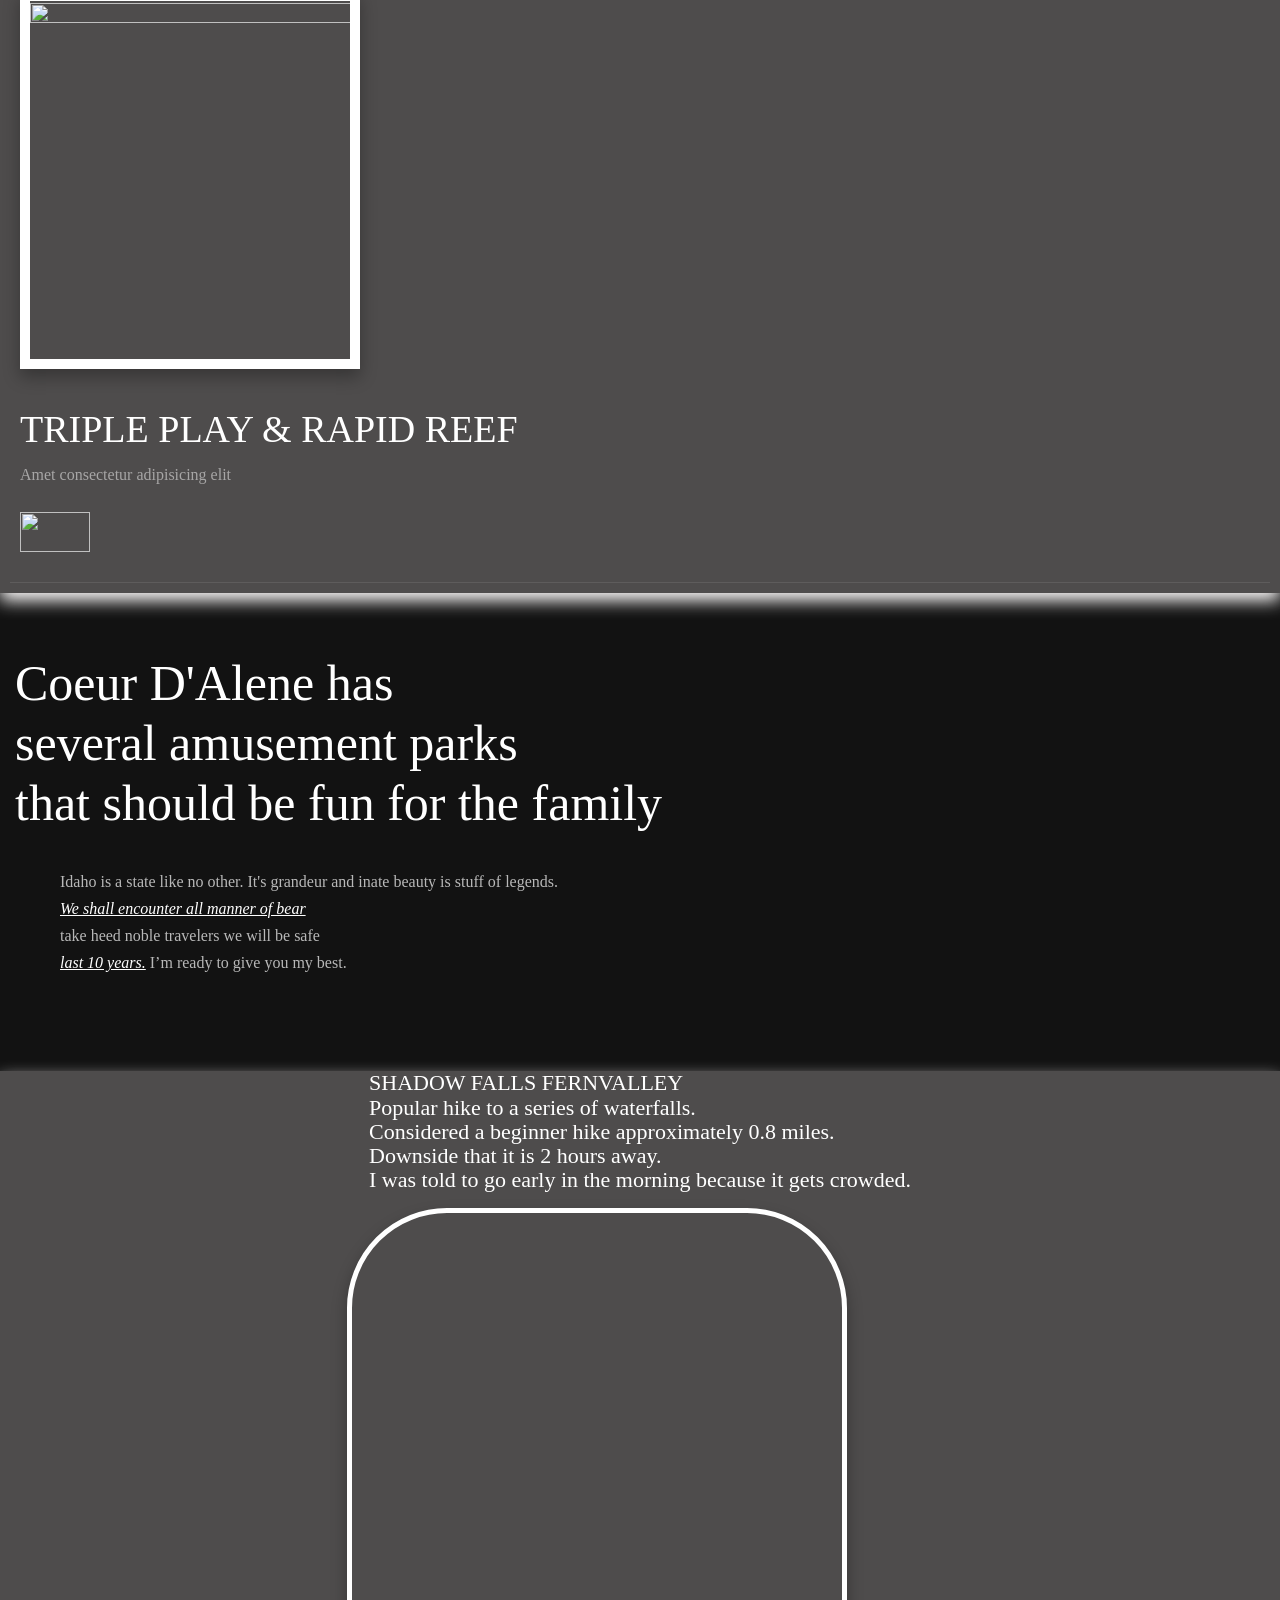
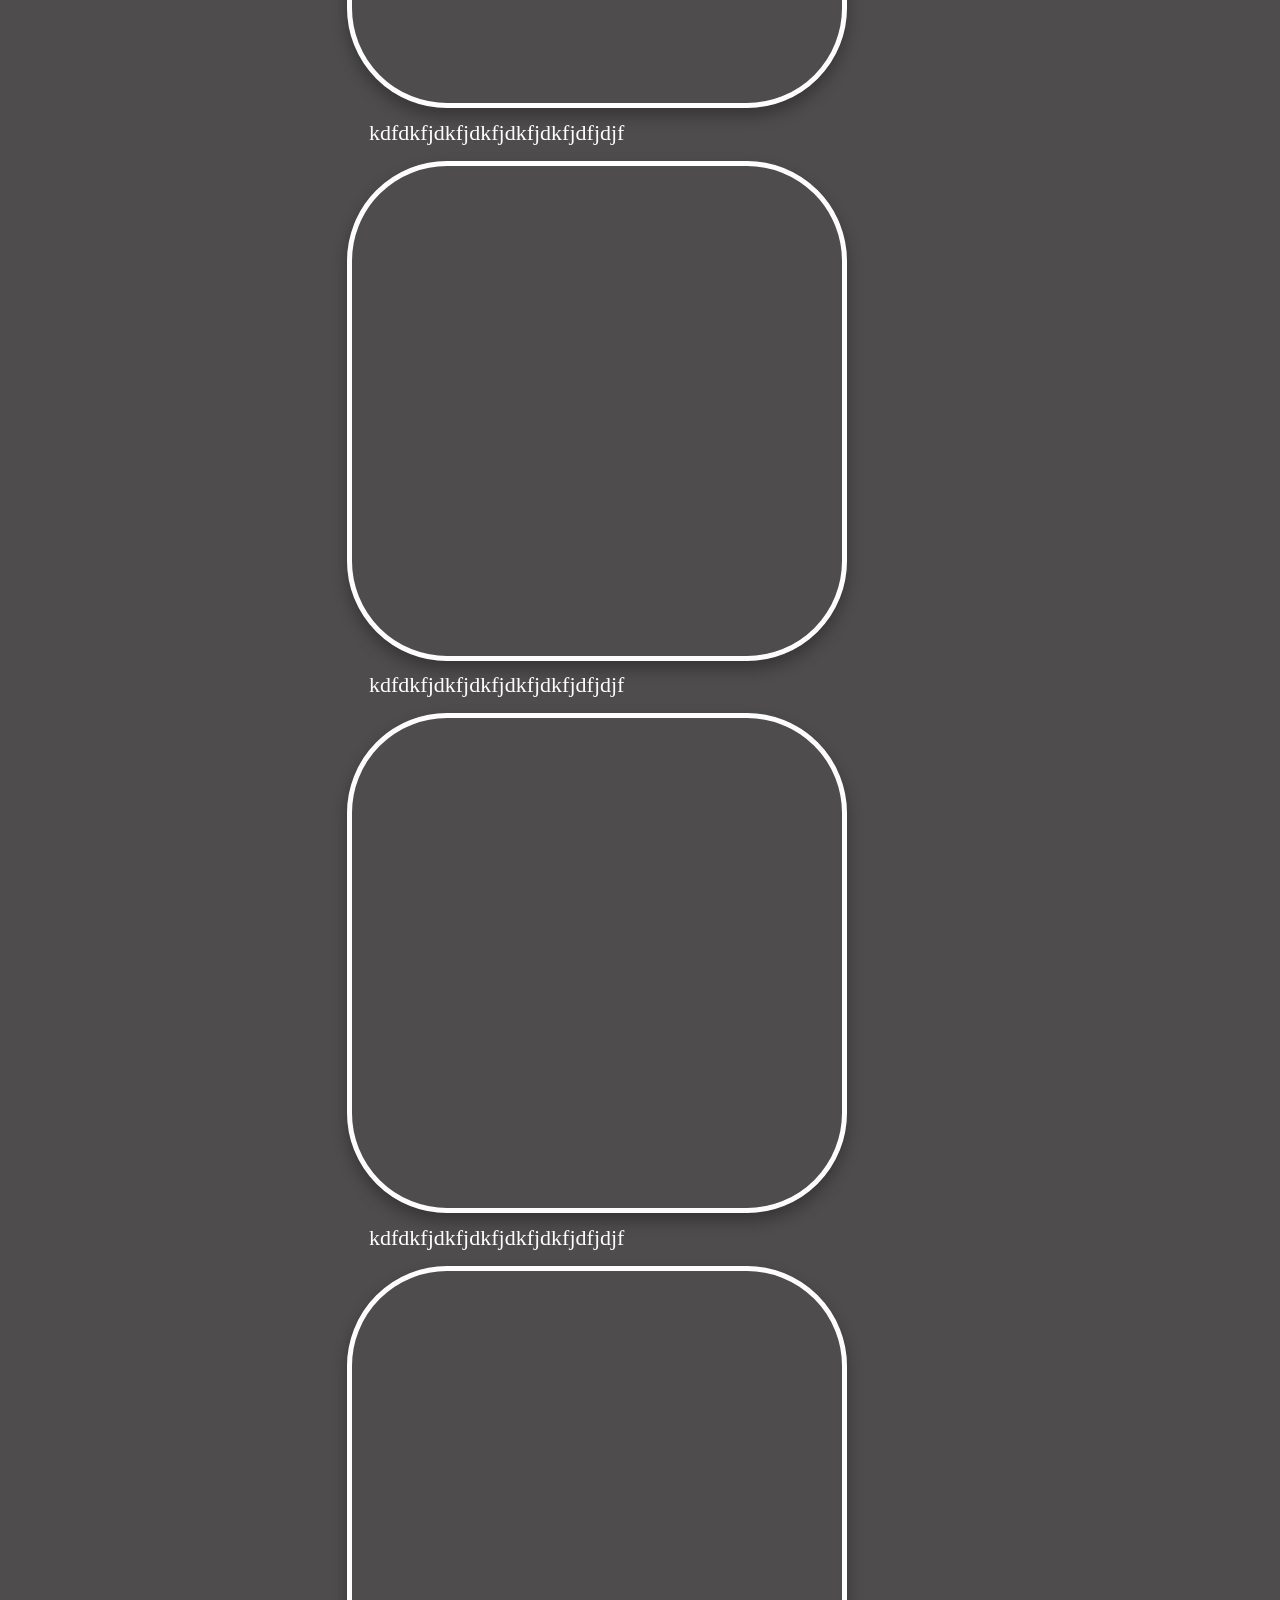
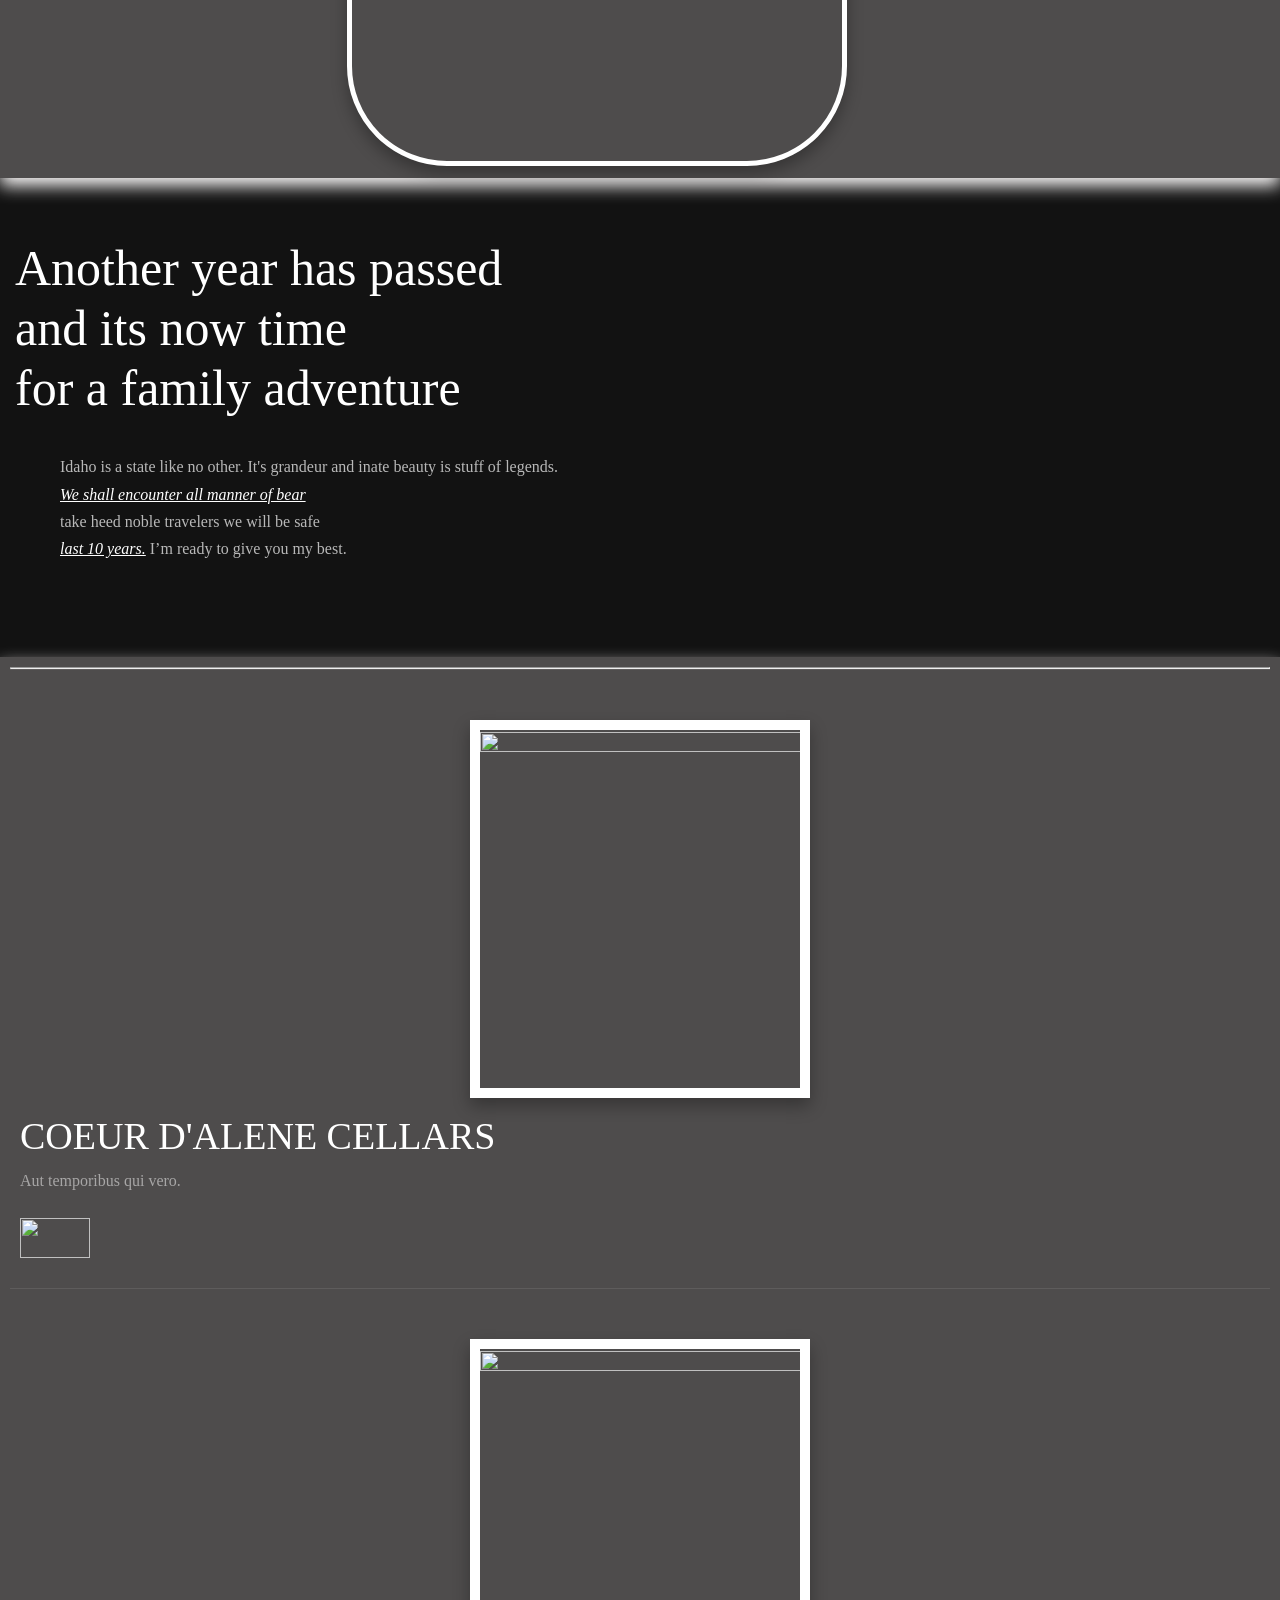
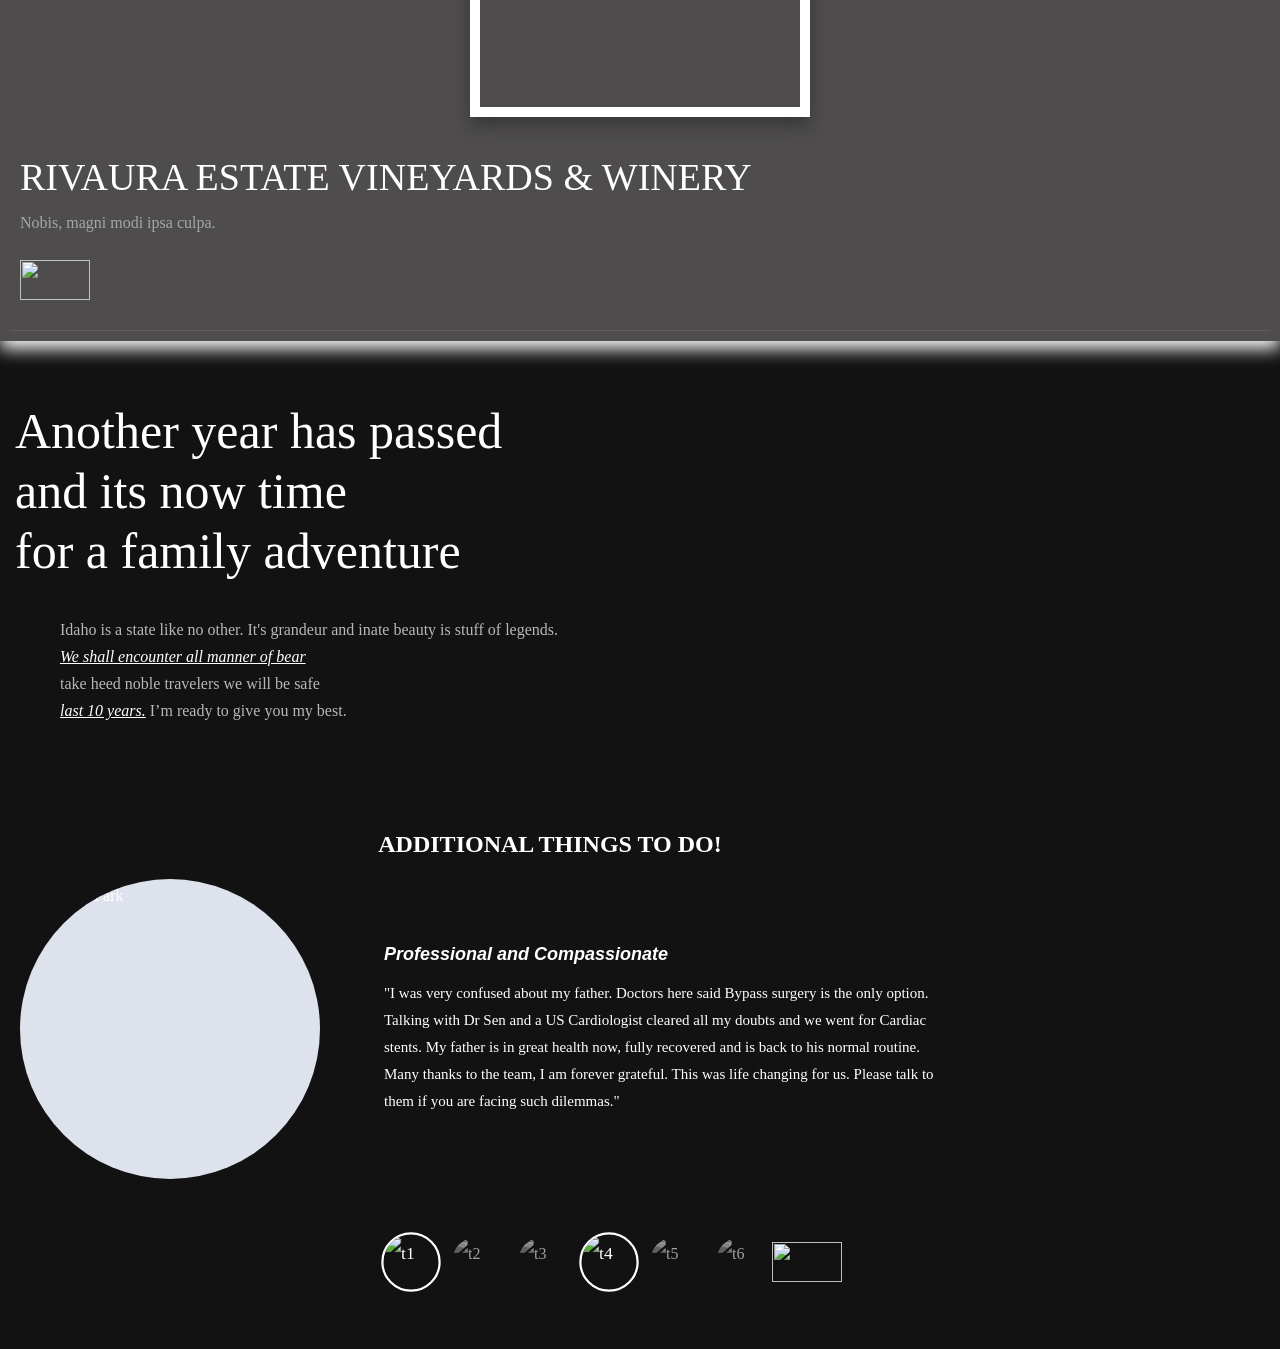
==== commit 3607ba32: "Add files via upload" ====
--- a/index.html
+++ b/index.html
@@ -50,7 +50,7 @@
             <ul class="navbar-list">
 
                <li class="navbar-item">
-                    <a href="#home" class="navbar-link" id="top-link" data-nav-link> HOME </a>
+                    <a href="#top" class="navbar-link" id="top-link" data-nav-link> TOP OF PAGE </a>
                 </li>
 
                 <li class="navbar-item">
@@ -79,11 +79,14 @@
                 </li>
 
             </ul>
-            <img src="images/vrbohome.webp"  height="100" width="100">
+            
+          
+          <div class="navbar-test">
+            <img src="images/vrbohome.webp"  height="200" width="200" style="margin: 10px;" class="maskedimagethree">
             <p class="navbar-title">VRBO ADDRESS</p>
-            <address class="navbar-test">1104 S. RIVERSIDE HARBOR, POST FALLS, ID 83854
-            
+            <address>1104 S. RIVERSIDE HARBOR, POST FALLS, ID 83854
             </address>
+            </div>
             </nav>
             <div class="overlay" data-nav-toggler data-overlay></div>
         </div>
@@ -95,7 +98,7 @@
         <article>
 
          
-            <section class="section hero" id="home" aria-label="home">
+            <section class="section hero" id="top" aria-label="home">
                   
 
                  <div class="container">
@@ -156,10 +159,14 @@
    <!-- 
         - #ABOUT
       -->
-
-      <section data-reveal class="airplane">
-         <img src="./images/PLANEWONKY.png"  class="shape" data-reveal>
-
+ 
+      <section data-reveal class="airplaneCONTAINER" >
+       
+          <div class="airplaneCONTENT">
+            
+            <img src="./images/plane.png"  class="shape" data-reveal>
+        <h1 class="helpsign" style="margin-bottom: 170px;">WEEEEEEEEE!</h1>
+        </div>
       </section>
 
      
@@ -182,10 +189,9 @@
               <p class="section-text">
                 Idaho is a state like no other. It's grandeur and inate beauty
                 is stuff of legends.
-                <br><em class="em">We shall encounter all manner of bear</em> <br>
-               take heed noble travelers we will be safe
-                <br><em class="em">last 10 years.</em>
-                this is the way
+                <br><em class="em">We MIGHT encounter BEARS so bear spray is a must</em> <br>
+               This section of I started a thread in reddit asking what restaurants the locals like
+               going to these are the results I recieved. 
               </p>
 
             
@@ -207,7 +213,7 @@
         <div class="container-animation";>
              <img src="./images/treecartoon.png" style="height: 200px; width: 200px;" class="back subtle-glow">
              <div class="anima"><img src="images/bear.png" alt="" style="height: 300px; width: 300px;" class="front"></div>
-              <div class="honey"><img src="images/honeynew.png" alt="" style="height: 100px; width: 100px;" class="front"></div>
+              <div class="honey"><img src="images/rock.png" alt="" style="height: 300px; width: 300px;" class="front"></div>
         </div>
     </section>
            
@@ -220,16 +226,16 @@
   <section data-reveal class="section-food" id="service" aria-labelledby="service-lable" style="padding: 10px;">
  <hr>
         <p class="section-subtitle container" id="service-lable">PLACES TO EAT</p>
-             <p class="section-subtitle container">I started a thread on the Coeur D'Alene reddit </p>
+            
         <ul class="service-list">
 
           <li data-reveal>
             <div class="service-card container">
 
-              <img src="./images/izzymainpic.jpeg" width="340" height="380" loading="lazy" class="maskedimagetwo subtle-glow">
+              <img src="./images/izzymainpic.jpeg" width="340" height="380" style="margin-bottom: 1em;" loading="lazy" class="maskedimagetwo subtle-glow subtle-tilt">
  
               <div>
-                <h3 class="h3 card-title">IZZY'S COMFORT KITCHEN</h3>
+                <h3 class="h3 card-title" style="margin-top: 1em;">IZZY'S COMFORT KITCHEN</h3>
 
                 <p class="card-subtitle">
                   Aut temporibus qui vero.
@@ -243,10 +249,10 @@
           <li data-reveal>
             <div class="service-card container">
 
-              <img src="./images/cafecarambola.jpeg" width="340" height="380" loading="lazy" class="maskedimagetwo subtle-glow">
+              <img src="./images/cafecarambola.jpeg" width="340" height="380" style="margin-bottom: 1em;" loading="lazy" class="maskedimagetwo subtle-glow">
 
               <div>
-                <h3 class="h3 card-title">CAFE CARAMBOLA</h3>
+                <h3 class="h3 card-title" style="margin-top: 1em;">CAFE CARAMBOLA</h3>
 
                 <p class="card-subtitle">
                   Nobis, magni modi ipsa culpa.
@@ -262,10 +268,10 @@
           <li data-reveal>
             <div class="service-card container">
 
-              <img src="./images/moontimemainpage.jpg" width="340" height="380" loading="lazy" class="maskedimagetwo subtle-glow">
+              <img src="./images/moontimemainpage.jpg" width="340" height="380" style="margin-bottom: 1em;" loading="lazy" class="maskedimagetwo subtle-glow">
 
               <div>
-                <h3 class="h3 card-title">MOONTIME</h3>
+                <h3 class="h3 card-title" style="margin-top: 1em;">MOONTIME</h3>
 
                 <p class="card-subtitle">
                   Tenetur porro repellendus!
@@ -281,10 +287,10 @@
           <li data-reveal>
             <div class="service-card container">
 
-              <img src="./images/HUDSONSMAINIMG.webp" width="340" height="380" loading="lazy" class="maskedimagetwo subtle-glow">
+              <img src="./images/HUDSONSMAINIMG.webp" width="340" height="380" style="margin-bottom: 1em;" loading="lazy" class="maskedimagetwo subtle-glow">
 
               <div>
-                <h3 class="h3 card-title">HUDSONS BURGER</h3>
+                <h3 class="h3 card-title" style="margin-top: 1em;">HUDSONS BURGER</h3>
 
                 <p class="card-subtitle">
                   Amet consectetur adipisicing elit
@@ -300,17 +306,17 @@
           <li data-reveal>
             <div class="service-card container">
 
-              <img src="./images/EMBERBYMAINIMAGE.jpg" width="340" height="380" loading="lazy" class="maskedimagetwo subtle-glow">
+              <img src="./images/EMBERBYMAINIMAGE.jpg" width="340" height="380" style="margin-bottom: 1em;" loading="lazy" class="maskedimagetwo subtle-glow">
 
               <div>
-                <h3 class="h3 card-title">EMBER BY THE LAKE</h3>
+                <h3 class="h3 card-title" style="margin-top: 1em;">EMBER BY THE LAKE</h3>
 
                 <p class="card-subtitle">
                   Amet consectetur adipisicing elit
                 </p>
               </div>
 
-               <a href="https://www.facebook.com/embersbythelake/" target="_blank"> <img src="images/arrow.png" style="height: 40px; width: 70px;"></a>
+               <a href="https://www.facebook.com/embersbythelake/" target="_blank"> <img src="images/arrow.png" class="subtle-glow" style="height: 40px; width: 70px;"></a>
 
             </div>
           </li>
@@ -353,16 +359,14 @@
 
 
  <section data-reveal class="section-amuse" aria-labelledby="service-lable" style="padding: 10px;">
- <hr>
-        <p class="section-subtitle container" id="service-lable">PLACES TO EAT</p>
-             <p class="section-subtitle container" id="service-lable">I started a thread on the Coeur D'Alene reddit </p>
+
         <ul class="service-list">
 
          <li data-reveal>
             <div class="service-card container">
                 <div class="row">
                   <div class="column">
-              <img src="./images/amusementpark.jpg" width="340" height="380" loading="lazy" class="borderpark subtle-tilt">
+              <img src="./images/amusementpark.jpg" width="340" height="380" style="margin-bottom:1em;" loading="lazy" class="borderpark subtle-tilt">
                   </div>
                   <div class="column">
               <img src="./images/SILVERWOODPRICE.png" width="340" height="380" loading="lazy" class="enlarge borderpark subtle-tilt">
@@ -372,7 +376,7 @@
              
                   <div>
                 
-                <h3 class="h3 card-title">SILVERWOOD AMUSEMENT PARK</h3>
+                <h3 class="h3 card-title" style="margin-top: 1em;">SILVERWOOD AMUSEMENT PARK</h3>
 
                 <p class="card-subtitle">
                   Amet consectetur adipisicing elit
@@ -391,7 +395,7 @@
             <div class="service-card container">
                 <div class="row">
                   <div class="column">
-              <img src="./images/amusement2.webp" width="340" height="380" loading="lazy" class="borderpark subtle-tilt">
+              <img src="./images/amusement2.webp" width="340" height="380" style="margin-bottom:1em;"  loading="lazy" class="borderpark subtle-tilt">
                   </div>
                   <div class="column">
               <img src="./images/2sp.png" width="340" height="380" loading="lazy" class="enlarge borderpark subtle-tilt">
@@ -401,7 +405,7 @@
              
                   <div>
                 
-                <h3 class="h3 card-title">TRIPLE PLAY & RAPID REEF</h3>
+                <h3 class="h3 card-title" style="margin-top: 1em;">TRIPLE PLAY & RAPID REEF</h3>
 
                 <p class="card-subtitle">
                   Amet consectetur adipisicing elit
@@ -425,9 +429,9 @@
     <div class="about-content">
 
             <h2 class="h2 section-title" data-reveal="right">
-              Another year has passed  <br>
-              and its now time <br>
-              for a family adventure
+             Coeur D'Alene has <br>
+              several amusement parks<br>
+              that should be fun for the family
             </h2>
 
             <div class="wrapper has-before" data-reveal="right">
@@ -449,7 +453,8 @@
 <section data-reveal class="hikesection">
  
 <div class="hikecontainer">
- <div class="hikertext"> kdfdkfjdkfjdkfjdkfjdkfjdfjdjf</div>
+ <div class="hikertext"> SHADOW FALLS FERNVALLEY</div>
+ <div class="hikertext"> Popular hike to a series of waterfalls. <br> Considered a beginner hike approximately 0.8 miles.<br> Downside that it is 2 hours away.<br> I was told to go early in the morning because it gets crowded.</div>
 
 
 <iframe src="https://www.google.com/maps/embed?pb=!1m28!1m12!1m3!1d343956.0635812421!2d-116.74056828513116!3d47.66195127424349!2m3!1f0!2f0!3f0!3m2!1i1024!2i768!4f13.1!4m13!3e0!4m5!1s0x5361c38b8e160cdb%3A0x13a5995b61c37181!2s1104%20S%20Riverside%20Harbor%20Dr%2C%20Post%20Falls%2C%20ID%2083854!3m2!1d47.6977128!2d-116.87670299999999!4m5!1s0x536106618a1984b7%3A0x9095ae0d4d042dbe!2sShadow%20Falls%2C%20Idaho!3m2!1d47.7590867!2d-116.1048964!5e0!3m2!1sen!2sus!4v1780512895432!5m2!1sen!2sus" allowfullscreen="" loading="lazy" referrerpolicy="no-referrer-when-downgrade"></iframe>
@@ -518,7 +523,7 @@
           <li data-reveal>
             <div class="service-card container">
 
-              <img src="./images/CDA CELLARS.jpeg" width="340" height="380" loading="lazy" class="maskedimagetwo subtle-float ">
+              <img src="./images/CDA CELLARS.jpeg" width="340" height="380" style="margin-bottom: 1em;" loading="lazy" class="maskedimagetwo subtle-float ">
  
               <div>
                 <h3 class="h3 card-title">COEUR D'ALENE CELLARS</h3>
@@ -535,10 +540,10 @@
           <li data-reveal>
             <div class="service-card container">
 
-              <img src="./images/RIVAURACELLAR.jpeg" width="340" height="380" loading="lazy" class="maskedimagetwo subtle-float ">
+              <img src="./images/RIVAURACELLAR.jpeg" width="340" height="380" style="margin-bottom: 1em;" loading="lazy" class="maskedimagetwo subtle-float ">
 
               <div>
-                <h3 class="h3 card-title">RIVAURA ESTATE 
+                <h3 class="h3 card-title" style="margin-top: 1em;">RIVAURA ESTATE 
                   VINEYARDS & WINERY</h3>
 
                 <p class="card-subtitle">
@@ -586,100 +591,114 @@
 
 
 
-<section data-reveal class="thingstodo" style="background-color: white;">
-
-                    <div class="row changerow">
-                        <div class="column changecolumn">
-                            <div class="flip-card">
-                              <div class="flip-card-inner">
-                                <div class="flip-card-front">
-                                  <img src="./images/rydable.jpg" class="imagesflip" style="width:100%;height:100%;">
-                                 
-                                </div>
-                                <div class="flip-card-back">
-                                  <h1>John Doe</h1>
-                                  <p>Architect & Engineer</p>
-                                  <p>We love that guy</p>
-                                </div>
-                              </div>
-                            </div>
-                         </div>
-                        <div class="column changecolumn">
-                            <div class="flip-card">
-                              <div class="flip-card-inner">
-                                <div class="flip-card-front">
-                                  <img src="./images/carouselcda.jpg" class="imagesflip" style="width:100%;height:100%;">
-                                </div>
-                                <div class="flip-card-back">
-                                  <h1>John Doe</h1>
-                                  <p>Architect & Engineer</p>
-                                  <p>We love that guy</p>
-                                </div>
-                              </div>
-                            </div>
-                        </div>
-                        <div class="column changecolumn">
-                            <div class="flip-card">
-                              <div class="flip-card-inner">
-                                <div class="flip-card-front">
-                                  <img src="./images/bigredbarn.jpeg" class="imagesflip" style="height:100%; width:100%; object-fit: cover;">
-                                </div>
-                                <div class="flip-card-back">
-                                  <h1>John Doe</h1>
-                                  <p>Architect & Engineer</p>
-                                  <p>We love that guy</p>
-                                </div>
-                              </div>
-                            </div>
-                        </div>
-                    </div> 
-                     <div class="row changerow">
-                        <div class="column changecolumn">
-                            <div class="flip-card">
-                              <div class="flip-card-inner">
-                                <div class="flip-card-front">
-                                  <img src="./images/cdagolf.jpg" class="imagesflip" style="width:100%;height:100%;">
-                                </div>
-                                <div class="flip-card-back">
-                                  <h1>John Doe</h1>
-                                  <p>Architect & Engineer</p>
-                                  <p>We love that guy</p>
-                                </div>
-                              </div>
-                            </div>
-                         </div>
-                        <div class="column changecolumn">
-                          <h3>ghhghghgh</h3>
-                            <div class="flip-card">
-                              <div class="flip-card-inner">
-                                <div class="flip-card-front">
-                  
-                                 <img src="./images/mceuen park.jpg" class="imagesflip" style="width:100%;height:100%;">
-                                </div>
-                                <div class="flip-card-back">
-                                  <a href="https://www.w3schools.com/howto/howto_css_flip_card.asp" target="_blank"><h1>John Doe</h1></a>
-                                  <p>Architect & Engineer</p>
-                                  <p>We love that guy</p>
-                                </div>
-                              </div>
-                            </div>
-                        </div>
-                        <div class="column changecolumn">
-                            <div class="flip-card">
-                              <div class="flip-card-inner">
-                                <div class="flip-card-front">
-                                  <img src="./images/childrensmuseum.jpeg" class="imagesflip" style="width:100%;height:100%;">
-                                </div>
-                                <div class="flip-card-back">
-                                  <h1>John Doe</h1>
-                                  <p>Architect & Engineer</p>
-                                  <p>We love that guy</p>
-                                </div>
-                              </div>
-                            </div>
-                        </div>
-                    </div> 
+<section data-reveal class="thingstodo">
+
+                   
 </section>
+
+<section class="thingstodo-section">
+  <div class="thingstodocontainer">
+
+   
+    <h2>ADDITIONAL THINGS TO DO!</h2>
+
+    <!-- SLIDER -->
+    <div class="slider-viewport">
+      <div class="slides-track" id="slides-track">
+
+        <div class="thingstodo-card">
+          <div class="thingstodo-image">
+            <img src="./images/mceuen park.jpg" alt="McEuen Park">
+          </div>
+          <div class="thingstodo-content">
+            
+            <h3>Professional and Compassionate</h3>
+            <p>"I was very confused about my father. Doctors here said Bypass surgery is the only option. Talking with Dr Sen and a US Cardiologist cleared all my doubts and we went for Cardiac stents. My father is in great health now, fully recovered and is back to his normal routine. Many thanks to the team, I am forever grateful. This was life changing for us. Please talk to them if you are facing such dilemmas."</p>
+           
+          </div>
+        </div>
+
+        <div class="thingstodo-card">
+          <div class="thingstodo-image">
+            <img src="./images/bigredbarn.jpeg" alt="Big RedBarn">
+          </div>
+          <div class="thingstodo-content">
+            
+            <h3>A Life-Saving Experience</h3>
+            <p>"The team was incredible. They explained every detail clearly and helped us through an incredibly tough time with warmth and expertise I had never experienced before. I am truly grateful for everything they did."</p>
+            
+          </div>
+        </div>
+
+        <div class="thingstodo-card">
+          <div class="thingstodo-image">
+            <img src="./images/cdagolf.jpg" alt="GOLF">
+          </div>
+          <div class="thingstodo-content">
+           
+            <h3>Beyond All Expectations</h3>
+            <p>"From the moment I walked in, the staff made me feel safe and completely cared for. The follow-up care was exceptional and they truly go above and beyond for every single patient who comes through their doors."</p>
+            
+          </div>
+        </div>
+
+         <div class="thingstodo-card">
+          <div class="thingstodo-image">
+            <img src="./images/rydable.jpg" alt="TOUR">
+          </div>
+          <div class="thingstodo-content">
+           
+            <h3>Beyond All Expectations</h3>
+            <p>"From the moment I walked in, the staff made me feel safe and completely cared for. The follow-up care was exceptional and they truly go above and beyond for every single patient who comes through their doors."</p>
+            
+          </div>
+        </div>
+
+         <div class="thingstodo-card">
+          <div class="thingstodo-image">
+            <img src="./images/carouselcda.jpg" alt="CAROUSEL">
+          </div>
+          <div class="thingstodo-content">
+           
+            <h3>Beyond All Expectations</h3>
+            <p>"From the moment I walked in, the staff made me feel safe and completely cared for. The follow-up care was exceptional and they truly go above and beyond for every single patient who comes through their doors."</p>
+            
+          </div>
+        </div>
+
+        <div class="thingstodo-card">
+          <div class="thingstodo-image">
+            <img src="./images/childrensmuseum.jpeg" alt="Museum">
+          </div>
+          <div class="thingstodo-content">
+           
+            <h3>Beyond All Expectations</h3>
+            <p>"From the moment I walked in, the staff made me feel safe and completely cared for. The follow-up care was exceptional and they truly go above and beyond for every single patient who comes through their doors."</p>
+            
+          </div>
+        </div>
+
+      </div>
+    </div>
+
+    <!-- NAVIGATION -->
+    <div class="newnavigation-controls">
+      <div class="thumbnails" id="thumb-container">
+        <img src="./images/mceuen park.jpg" class="thumb active" onclick="goTo(0)" alt="t1">
+        <img src="./images/bigredbarn.jpeg" class="thumb" onclick="goTo(1)" alt="t2">
+        <img src="./images/cdagolf.jpg" class="thumb" onclick="goTo(2)" alt="t3">
+        <img src="./images/rydable.jpg" class="thumb active" onclick="goTo(3)" alt="t4">
+        <img src="./images/carouselcda.jpg" class="thumb" onclick="goTo(4)" alt="t5">
+        <img src="./images/childrensmuseum.jpeg" class="thumb" onclick="goTo(5)" alt="t6">
+      </div>
+      <button class="newnext-btn" onclick="changeSlide(1)" aria-label="Next">
+       <img src="images/arrow.png" style="height: 40px; width: 70px;">
+      </button>
+    </div>
+
+  </div>
+</section>
+
     
      </article>
    
--- a/style.css
+++ b/style.css
@@ -98,14 +98,25 @@
 .maskedimage{
      mask-image: radial-gradient(circle, black 60%, transparent 100%);
   -webkit-mask-image: radial-gradient(circle, black 60%, transparent 100%);
+
 }
 
 .maskedimagetwo{
-  vertical-align: middle;
-  object-fit: cover;
-  margin: auto;
+display: block;
+margin: 20px auto;
+ 
+ 
   border: 10px solid white;
   box-shadow: 0px 8px 16px rgba(0, 0, 0, 0.3);
+ 
+}
+
+.maskedimagethree{
+  vertical-align: middle;
+  
+  border: 3px solid white;
+  box-shadow: 0px 8px 16px rgba(0, 0, 0, 0.3);
+ 
 }
 
 
@@ -119,7 +130,7 @@
   opacity: 0.9; /* Slightly dim initially */
 }
 
-/* Brings back full opacity and adds a very soft brightness boost */
+
 .subtle-glow:hover {
   opacity: 1;
   filter: brightness(2.05);
@@ -129,9 +140,9 @@
   transition: transform 0.3s ease-out;
 }
 
-/* Tilts the image by just 1 degree */
+
 .subtle-tilt:hover {
-  transform: rotate(1deg) scale(1.02);
+  transform: rotate(2deg) scale(1.02);
 }
 
 .subtle-float {
@@ -327,6 +338,7 @@
     padding-block: 18px;
     transition: var(--transition-2);
     z-index: 4;
+   
  }
 
  .header.active {
@@ -355,6 +367,7 @@
     z-index: 2;
     transition: 0.25s var(--cubic-out);
     visibility: hidden;
+   
 
  }
 
@@ -362,6 +375,8 @@
     visibility: visible;
     transform: translateX(-280px);
     transition-duration: 0.5s;
+    
+    
  }
 
  .navbar-top .logo .img { width: 130px;}
@@ -406,14 +421,25 @@
     font-weight: var(--fw500);
     line-height: 1;
     margin-block-end: 15px;
-}
-
-.navbar-text {
-    color: var(--white_a75);
-    font-weight: var(--fw300);
-    line-height: 1.6;
-    margin-block-end: 15px;
-}
+   
+}
+
+.navbar-test{
+  
+  background-image: linear-gradient(black, white);
+  
+ 
+  background-image: linear-gradient(to right, #f6f5f4, #050505);
+  
+
+background-image: linear-gradient(135deg, rgb(102, 99, 99), rgb(110, 110, 107), rgb(242, 244, 242));
+border: 2px solid white;
+text-align: center;
+
+}
+
+
+
 
 .navbar .contact-link {
     color: var(--rad-red);
@@ -442,18 +468,20 @@
 
 /*row column*/
 
-.column {
+
+
+/* .column {
   float: left;
   width: 33.33%;
   padding: 1px;
-}
-
-/* Clear floats after image containers */
+}*/
+
+/* Clear floats after image containers 
 .row::after {
   content: "";
   clear: both;
   display: table;
-}
+}*/
 
 /* hero*/
 
@@ -524,9 +552,10 @@
 
 .shape{
   display: block;
-  margin: 5px;
+  margin: 20px auto;
   width: 600px;
   height: 600px;
+  
 }
 
 
@@ -536,21 +565,24 @@
 /*hikingsection*/
 
 .hikesection{
-  
   display: flex;
   align-items: center;
   justify-content: center;
   gap: 5em;
- background-image: url(./images/pexels-davidmcbee-2302017.jpg);
- background-size: cover;
-background-color: rgb(78, 76, 76); 
-background-blend-mode: darken; 
- 
-box-shadow: 0px 8px 16px rgb(250, 248, 248);
+  background-image: url(./images/pexels-davidmcbee-2302017.jpg);
+  background-size: cover;
+  background-color: rgb(78, 76, 76); 
+  background-blend-mode: darken; 
+  box-shadow: 0px 8px 16px rgb(250, 248, 248);
 }
  
   
-
+.hikertext {
+  font-size: var(--fs6);
+  padding-inline: 1em; 
+  line-height: 1.1;
+  
+}
 
 
 
@@ -562,18 +594,59 @@
   height: 500px;
   border: 5px solid white;
   box-shadow: 0px 8px 16px rgba(0, 0, 0, 0.3);
-
-}
-
-
-
-
+  margin-top: 1em;
+
+}
+
+
+
+/*soundeffects*/
+
+#target-section {
+  margin-top: 150vh; 
+ 
+}
 
 
 
 
 
 /*animation*/
+
+.helpsign{
+  color: white;
+  text-align: center;
+ animation: inandout 4s infinite ease-in-out;
+}
+
+
+@keyframes inandout {
+
+0% {
+    opacity: 0;
+    display: none; 
+  }
+  10% {
+    opacity: 0;
+    display: block; 
+  }
+  30%, 70% {
+    opacity: 1;
+    display: block; 
+  }
+  90% {
+    opacity: 0;
+    display: block; 
+  }
+  100% {
+    opacity: 0;
+    display: none; 
+  }
+}
+
+
+
+
 
 .anima {
   width: 80px;
@@ -581,27 +654,41 @@
   position: relative;
   z-index: 2;
   animation-name: myAnimation;
-  animation-duration: 5s;
+top: 50px;
+left: 15px;
   animation-iteration-count: infinite;
   animation-direction: alternate-reverse;  
-  animation: jump 1s infinite ease-in-out, myAnimation 3s ease-in infinite;
-}
+  animation: jump 3s ease-in infinite;
+}
+
+
+
+
 
 @keyframes myAnimation {
   0%   {left:0%; top:0%;}
-  25%  {left:50%; top:0%;}
-  50%  {left:50%; top:0%;}
-  75%  {left:0%; top:0%;}
+  25%  {left:-5%; top:0%;}
+  50%  {left:0%; top:0%;}
+  75%  {left:5%; top:0%;}
   100% {left:0%; top:0%;}
 }
 
 
 @keyframes jump {
-  0%, 100% {
+  0%{
     transform: translateY(0);
   }
   50% {
-    transform: translateY(-100px); 
+    transform: translateY(-35px); 
+  }
+   75% {
+    transform: translateY(-35px); 
+  }
+       90% {
+    transform: translateY(-35px); 
+  }
+     100% {
+    transform: translateY(0); 
   }
 }
 
@@ -632,8 +719,10 @@
 
 .honey{
   position: relative;
-  top: 50px;
-  left: 120px;
+  z-index: 3;
+  top: 0px;
+  left: 30px;
+  
 }
 
 
@@ -661,18 +750,78 @@
 
 }
 
-.airplane{
-background-image: url(./images/pexels-carlos-henrique-santos-de-oliveira-2151292073-32049610.jpg);
- background-size: cover;
- background-position: center;
+/*-----------------------------------*\
+  #AIRPLANE
+\*-----------------------------------*/
+
+
+
+.airplaneCONTAINER {
+  display: flex;
+  flex-direction: column;
+  gap: 30px;
+  width: 100%;
+  margin-top: 2em;
+
+
+}
+
+.airplaneCONTENT{
+
+  background-image: url(./images/pexels-carlos-henrique-santos-de-oliveira-2151292073-32049610.jpg);
+ background-size: contain;
+ background-position: center center;
+ width: 100%;
+height: inherit;
 background-repeat: no-repeat;
-
+background-repeat: repeat-x;
 box-shadow: 0px 0px 8px 8px rgb(250, 248, 248);
-}
+  animation: scroll 20s linear infinite;
+}
+
+.shape{
+  animation: floatAndTilt 3s ease-in-out infinite;
+ 
+
+}
+
+
+@keyframes scroll {
+  from {
+    background-position: 0 0;
+  }
+  to {
+    background-position: -1000px 0; 
+}
+}
+
+@keyframes floatAndTilt {
+  0% {
+   
+    transform: translateY(0) rotate(-30deg);
+  }
+  50% {
+  
+    transform: translateY(-50px) rotate(30deg);
+  }
+  100% {
+    
+    transform: translateY(0) rotate(-30deg);
+  }
+}
+
+
+
+
+
+
+
+
+
 
 
 .winery{
-    background-image: url(./images/pexels-dumitru-b-742240889-28748884.jpg);
+background-image: url(./images/pexels-dumitru-b-742240889-28748884.jpg);
  background-size: cover;
 background-color: rgb(78, 76, 76); 
 background-blend-mode: darken; 
@@ -819,7 +968,7 @@
 
 .mySlides {display: none;}
 .carimg {vertical-align: middle;
-height: 700px;
+height: 550px;
 width: 500px;
 object-fit: cover;}
 
@@ -878,62 +1027,7 @@
 flip card
 \*---------------*/
 
-.flip-card {
-  background-color: transparent;
-  width: 400px;
-  height: 300px;
-  border: 10px solid white;
-  perspective: 1000px; 
-  margin-right: 5em;
-  margin-top: 5em;
-  margin-bottom: 5em;
-  margin-left: 1em;
-  box-shadow: 0px 8px 16px rgb(250, 248, 248);
-   background-image: url(./images/pexels-brotherkehn-3729394.jpg);
-   background-size: contain;
-   background-repeat: no-repeat;
-}
-
-
-.flip-card-inner {
-  position: relative;
-  width: 100%;
-  height: 100%;
-  text-align: center;
-  transition: transform 1s;
-  transform-style: preserve-3d;
- 
-}
-
-
-.flip-card:hover .flip-card-inner {
-  transform: rotateY(180deg);
-}
-
-
-.flip-card-front, .flip-card-back {
-  position: absolute;
-  width: 100%;
-  height: 100%;
-  -webkit-backface-visibility: hidden; /* Safari */
-  backface-visibility: hidden;
-}
-
-
-.flip-card-front {
-  background-color: black;
-  color: black;
-  border: 5px solid black;
-
-}
-
-
-
-.flip-card-back {
-  background-color: white;
-  color: black;
-  transform: rotateY(180deg);
-}
+
 
 
 
@@ -947,14 +1041,195 @@
   flex: 1 1 200px;
 }
 
-
-
-
-
-
-
-
-
+.imagesflip{
+ width: 100%;
+ height: 100%;
+}
+
+
+
+/*experimental carousel*/
+
+.thingstodo-section {
+    width: 100%;
+    max-width: 1100px;
+    position: relative;
+  }
+
+  /* subtle grid bg */
+  .thingstodo-section::before {
+    content: '';
+    position: absolute;
+    inset: -60px;
+   
+    background-size: 40px 40px;
+    pointer-events: none;
+    z-index: 0;
+  }
+
+  .thingstodocontainer {
+    position: relative;
+    z-index: 1;
+    display: flex;
+    flex-direction: column;
+    align-items: center;
+    gap: 8px;
+  }
+
+  /* ── SLIDER ── */
+  .slider-viewport {
+    width: 100%;
+    overflow: hidden;
+  }
+
+  .slides-track {
+    display: flex;
+    transition: transform 0.55s cubic-bezier(0.65, 0, 0.35, 1);
+  }
+
+  /* ── CARD ── */
+  .thingstodo-card {
+    min-width: 100%;
+    display: flex;
+    align-items: center;
+    gap: 64px;
+    padding: 0 20px;
+  }
+
+  /* Circular image */
+  .thingstodo-image {
+    flex-shrink: 0;
+    width: 300px;
+    height: 300px;
+    border-radius: 50%;
+    overflow: hidden;
+    background: #dde2ec;
+  }
+
+  .thingstodo-image img {
+    width: 100%;
+    height: 100%;
+    object-fit: cover;
+    object-position: top center;
+    display: block;
+    filter: grayscale(0%);
+    transition: transform 0.5s ease;
+  }
+
+  .thingstodo-card:hover .thingstodo-image img {
+    transform: scale(1.04);
+  }
+
+  /* Content */
+  .thingstodo-content {
+    flex: 1;
+    display: flex;
+    flex-direction: column;
+    gap: 14px;
+  }
+
+
+
+  .thingstodo-content h3 {
+    font-family: 'Inter', sans-serif;
+    font-size: 18px;
+    font-weight: 700;
+    font-style: italic;
+    color: white;
+    line-height: 1.3;
+  }
+
+  .thingstodo-content p {
+    font-size: 15px;
+    color: white;
+    line-height: 1.8;
+    font-weight: 400;
+    max-width: 560px;
+  }
+
+
+
+  /* ── NAVIGATION ── */
+  .newnavigation-controls {
+    width: 100%;
+    display: flex;
+    align-items: center;
+    gap: 16px;
+    margin-top: 48px;
+    padding-left: calc(300px + 64px + 20px); 
+  }
+
+  /* Thumbnails */
+  .thumbnails {
+    display: flex;
+    align-items: center;
+    gap: 12px;
+  }
+
+  .thumb {
+    width: 54px;
+    height: 54px;
+    border-radius: 50%;
+    cursor: pointer;
+    object-fit: cover;
+    object-position: top center;
+    filter: grayscale(100%);
+    opacity: 0.6;
+    transition: filter 0.3s, opacity 0.3s, transform 0.3s;
+    border: 2.5px solid transparent;
+  }
+
+  .thumb:hover {
+    filter: grayscale(40%);
+    opacity: 0.85;
+    transform: translateY(-2px);
+  }
+
+  .thumb.active {
+    filter: grayscale(0%);
+    opacity: 1;
+    border-color: white;
+    transform: scale(1.1);
+  }
+
+  /* Arrow */
+  .newnext-btn {
+    width: 46px;
+    height: 46px;
+    border-radius: 50%;
+    border: none;
+    background: transparent;
+    cursor: pointer;
+    display: flex;
+    align-items: center;
+    justify-content: center;
+    font-size: 22px;
+   
+    transition: transform 0.2s, background 0.2s;
+  }
+
+  .newnext-btn:hover {
+    background: #e8ecf5;
+    transform: scale(1.1);
+  }
+
+
+
+
+
+
+
+
+
+
+
+
+
+
+
+
+
+/*medial*/
 @keyframes fade {
   from {opacity: .4} 
   to {opacity: 1}
@@ -1014,9 +1289,9 @@
 
 @media (max-width: 768px) {
 .maskedimagetwo{
-  width: 300px;
-  height: 300px;
-  margin: 0;
+  width: 250px;
+  height: 250px;
+ object-fit: cover;
 }
 }
 
@@ -1043,4 +1318,23 @@
 .cursor {
 all: unset;
 }
-}+}
+
+
+@media (max-width: 768px) {
+.airplaneCONTENT{
+background-size: cover;
+}
+}
+
+@media (max-width: 700px) {
+    .thingstodo-card {
+      flex-direction: column;
+      gap: 32px;
+      padding: 0;
+      text-align: center;
+      align-items: center;
+    }
+    .thingstodo-image { width: 200px; height: 200px; }
+    .newnavigation-controls { padding-left: 0; justify-content: center; }
+  }
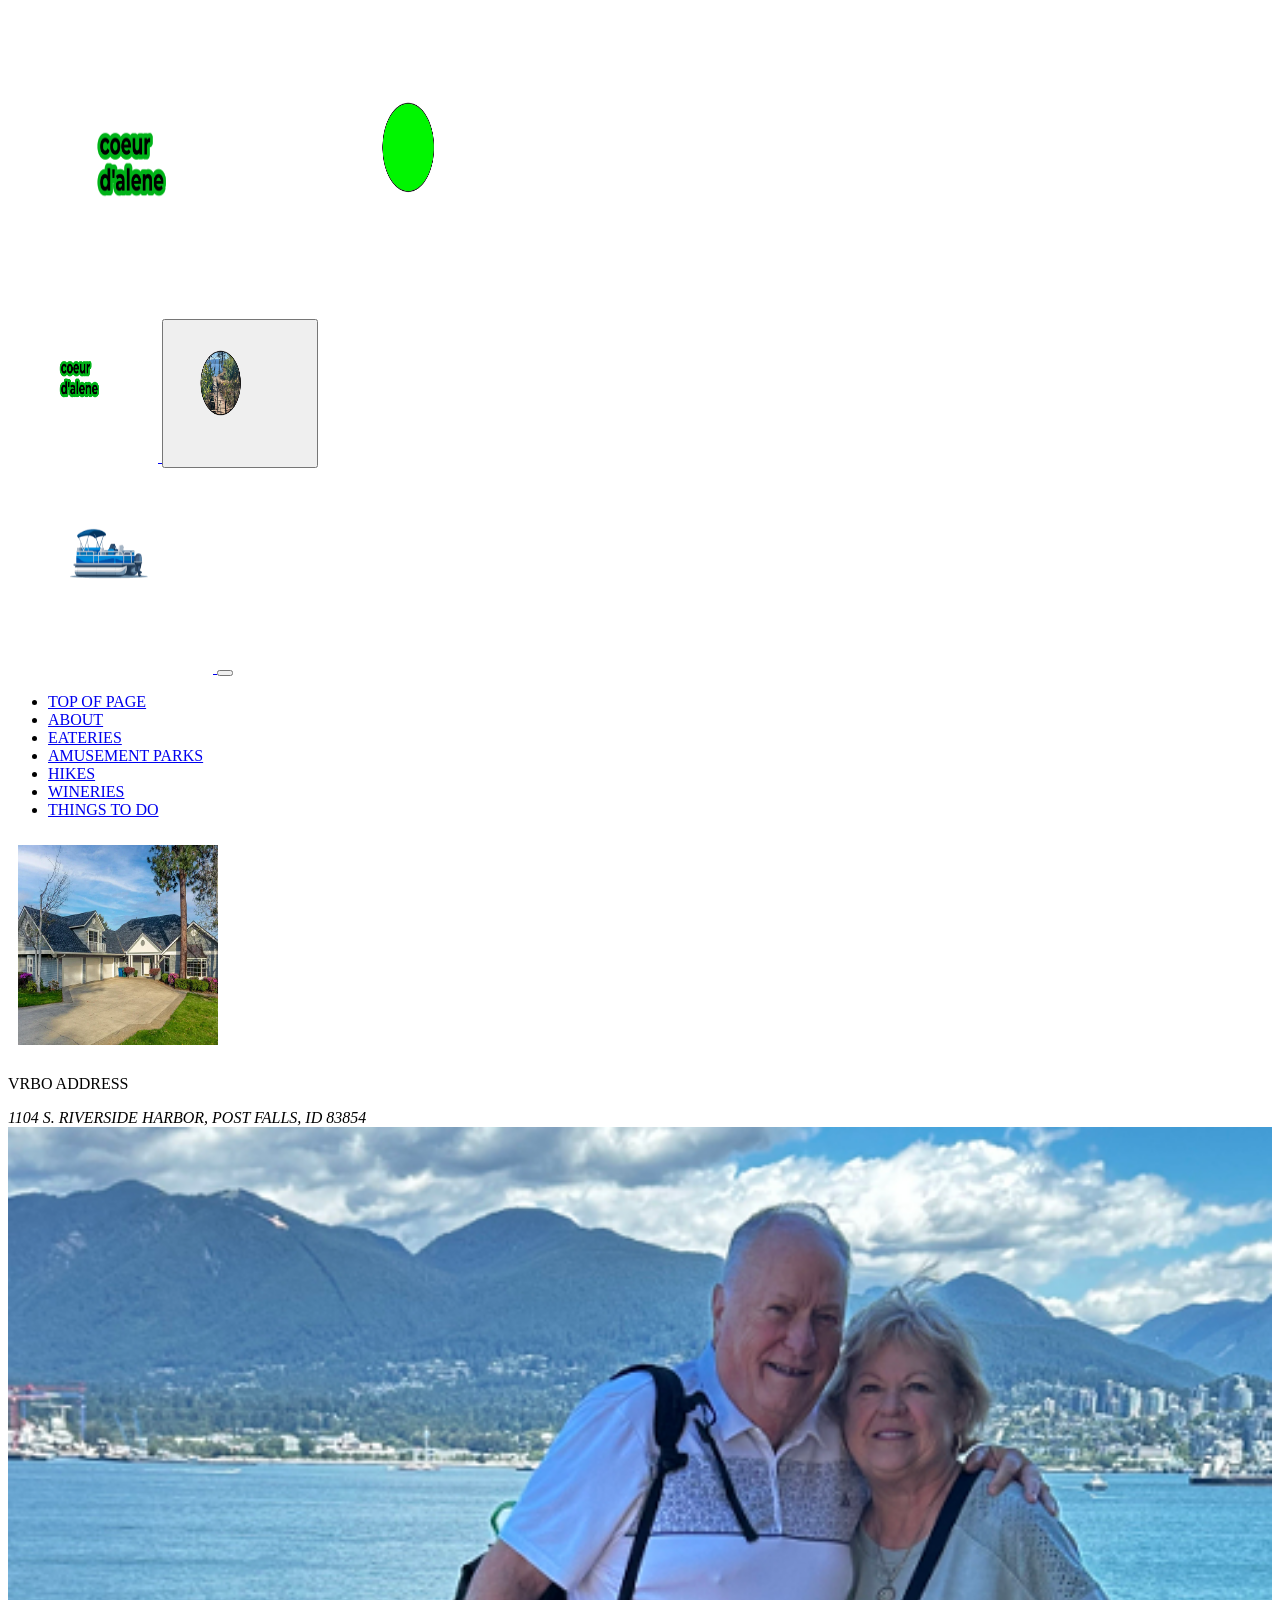
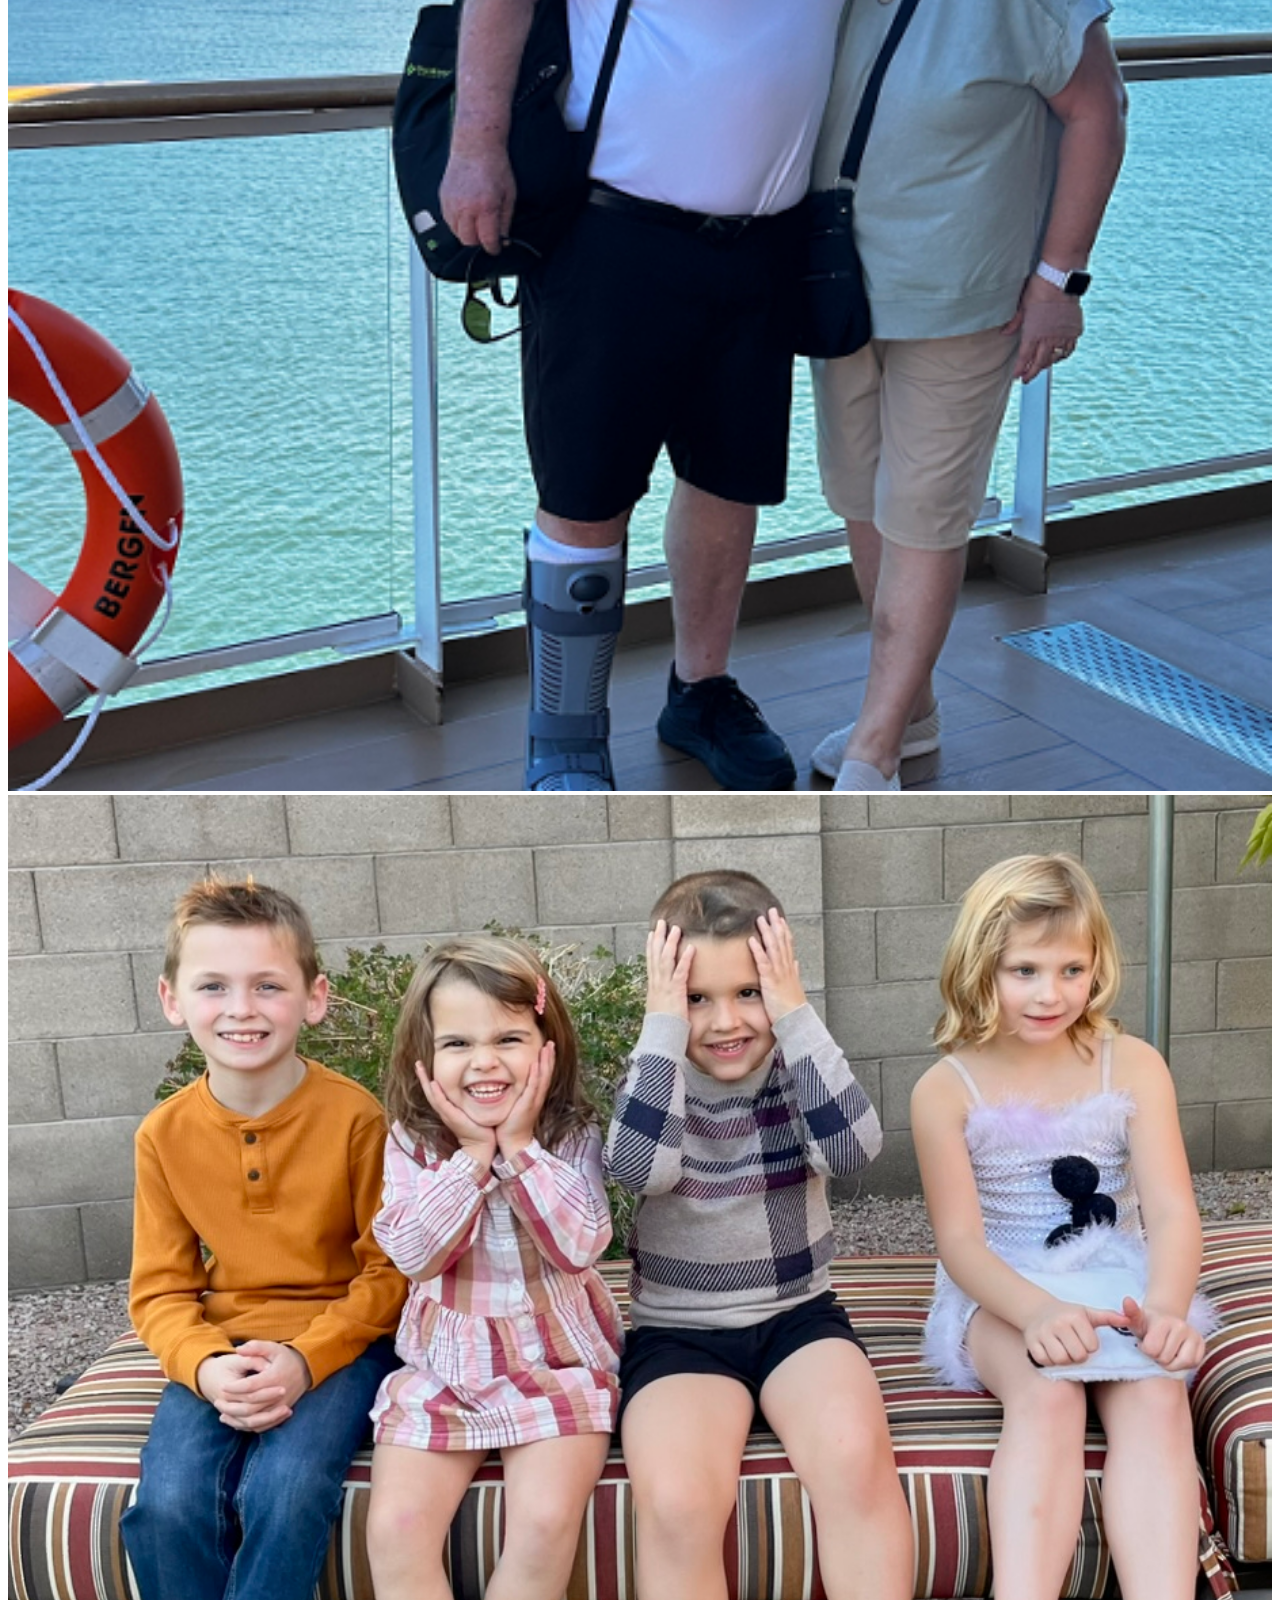
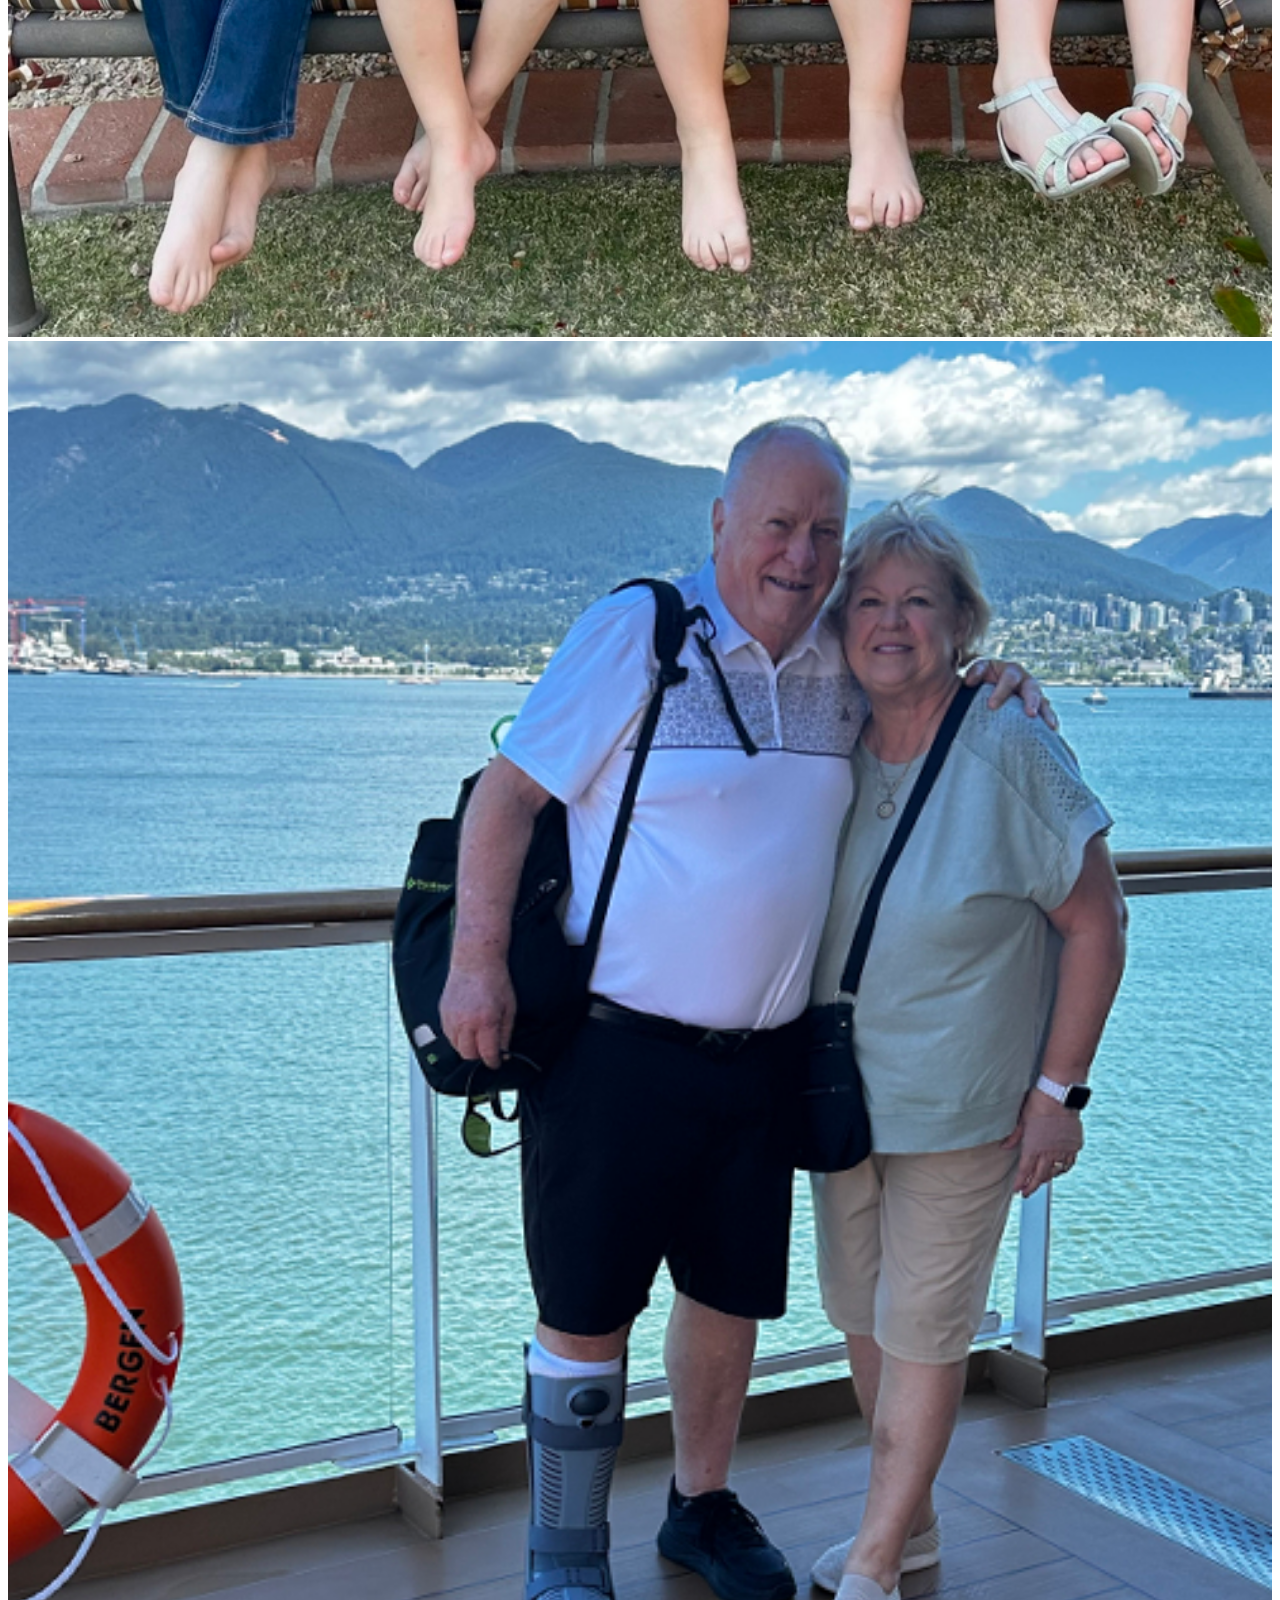
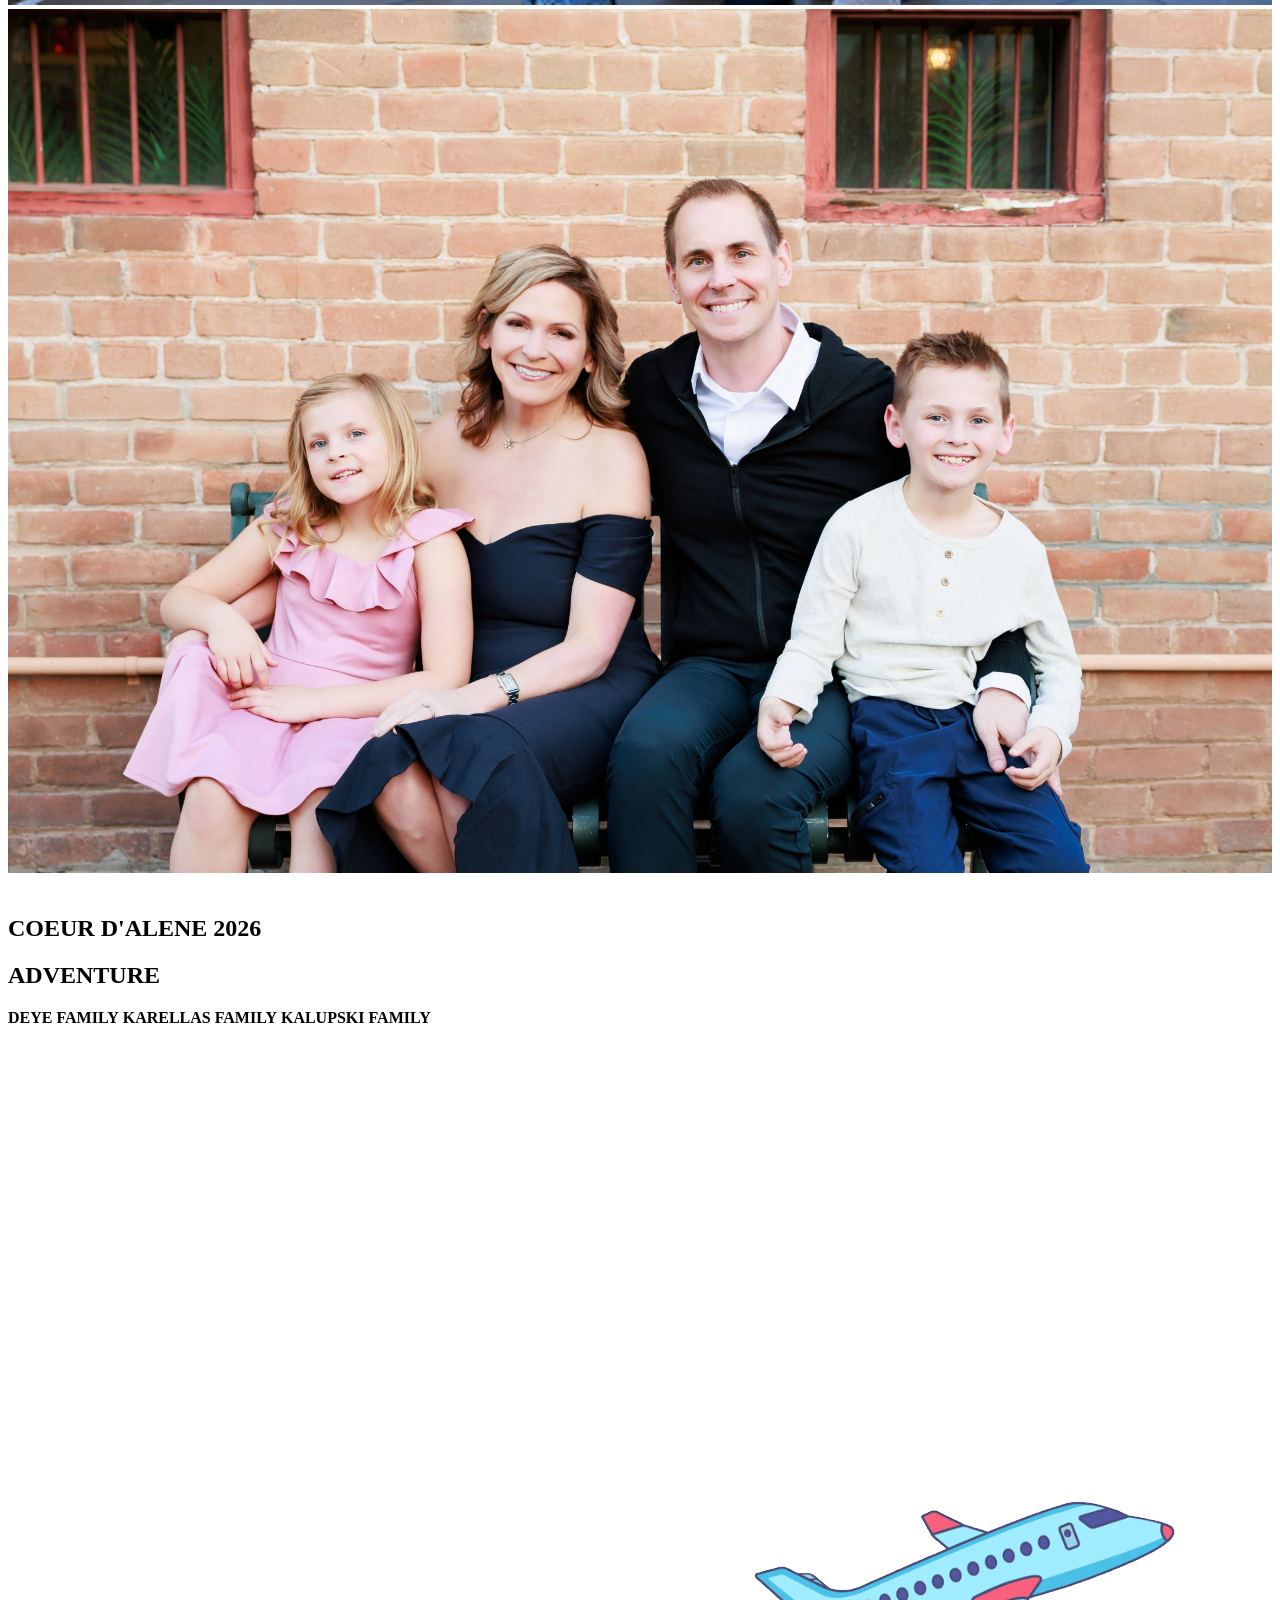
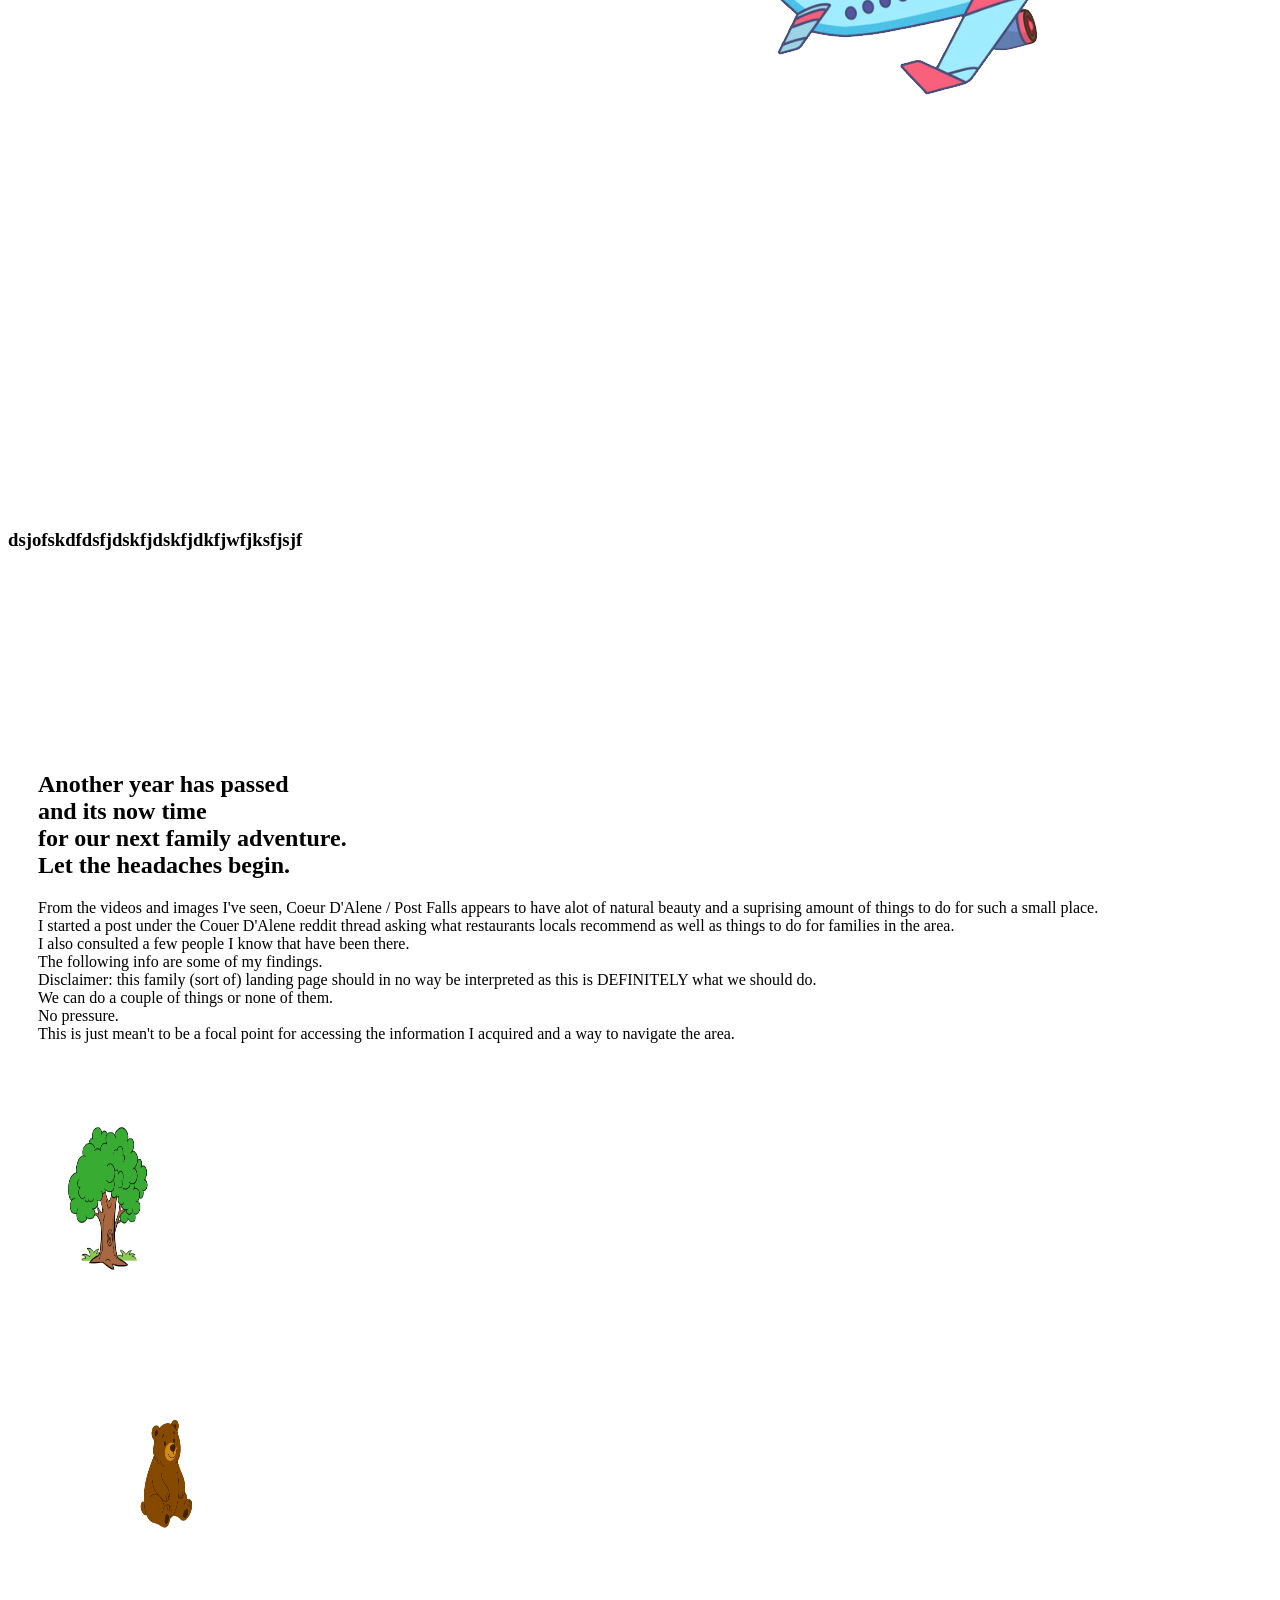
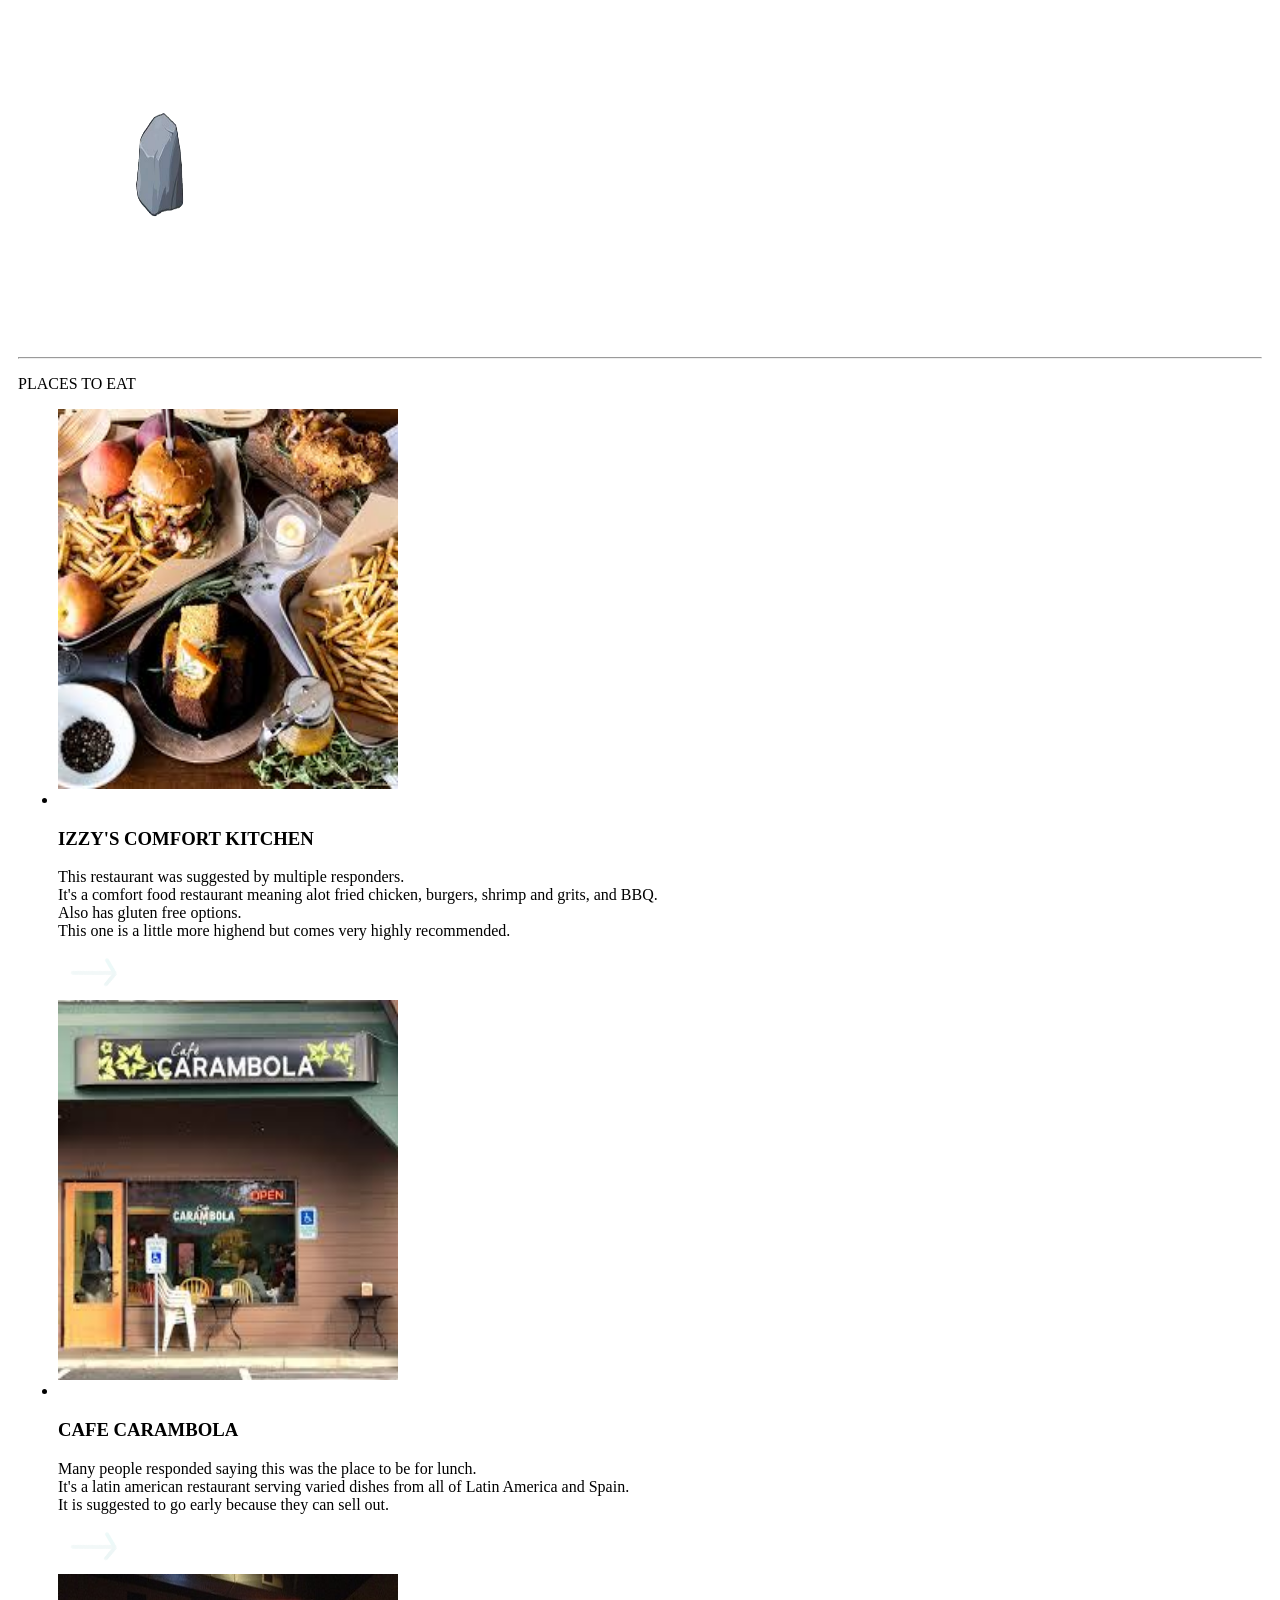
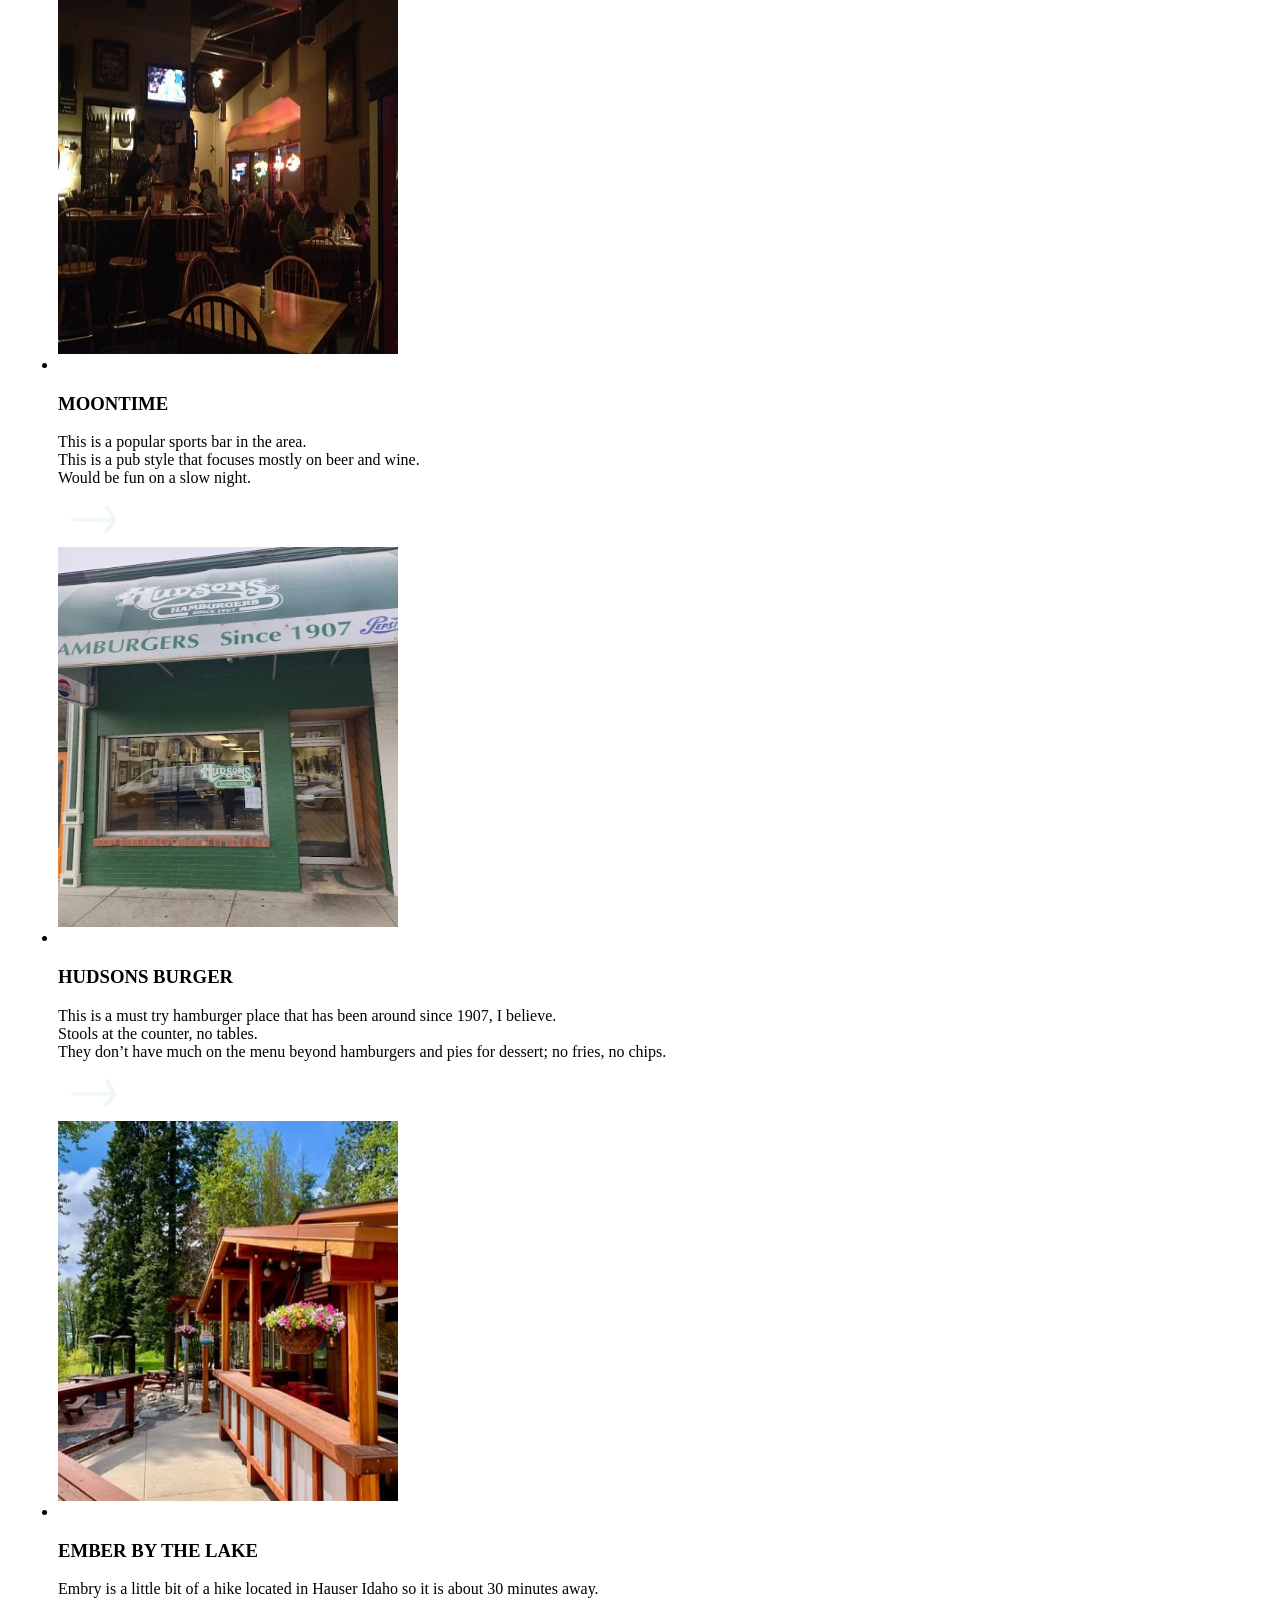
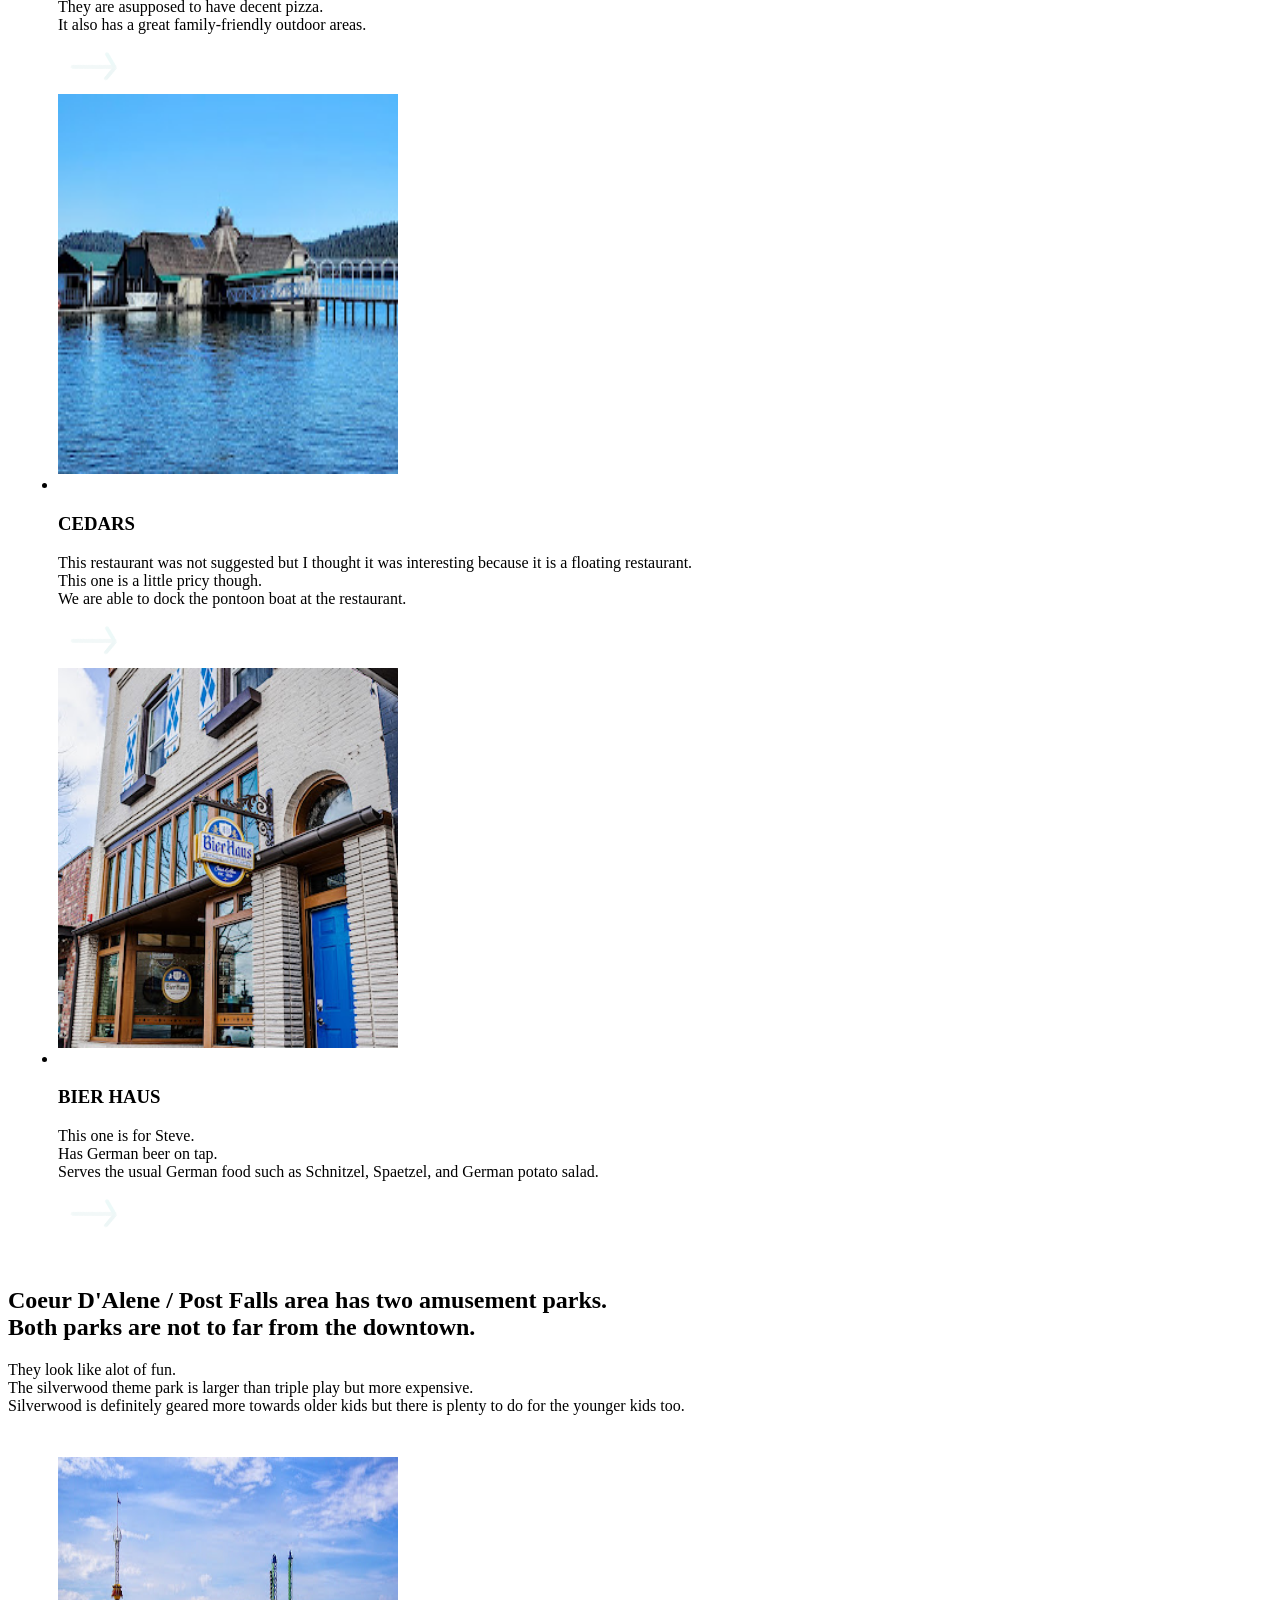
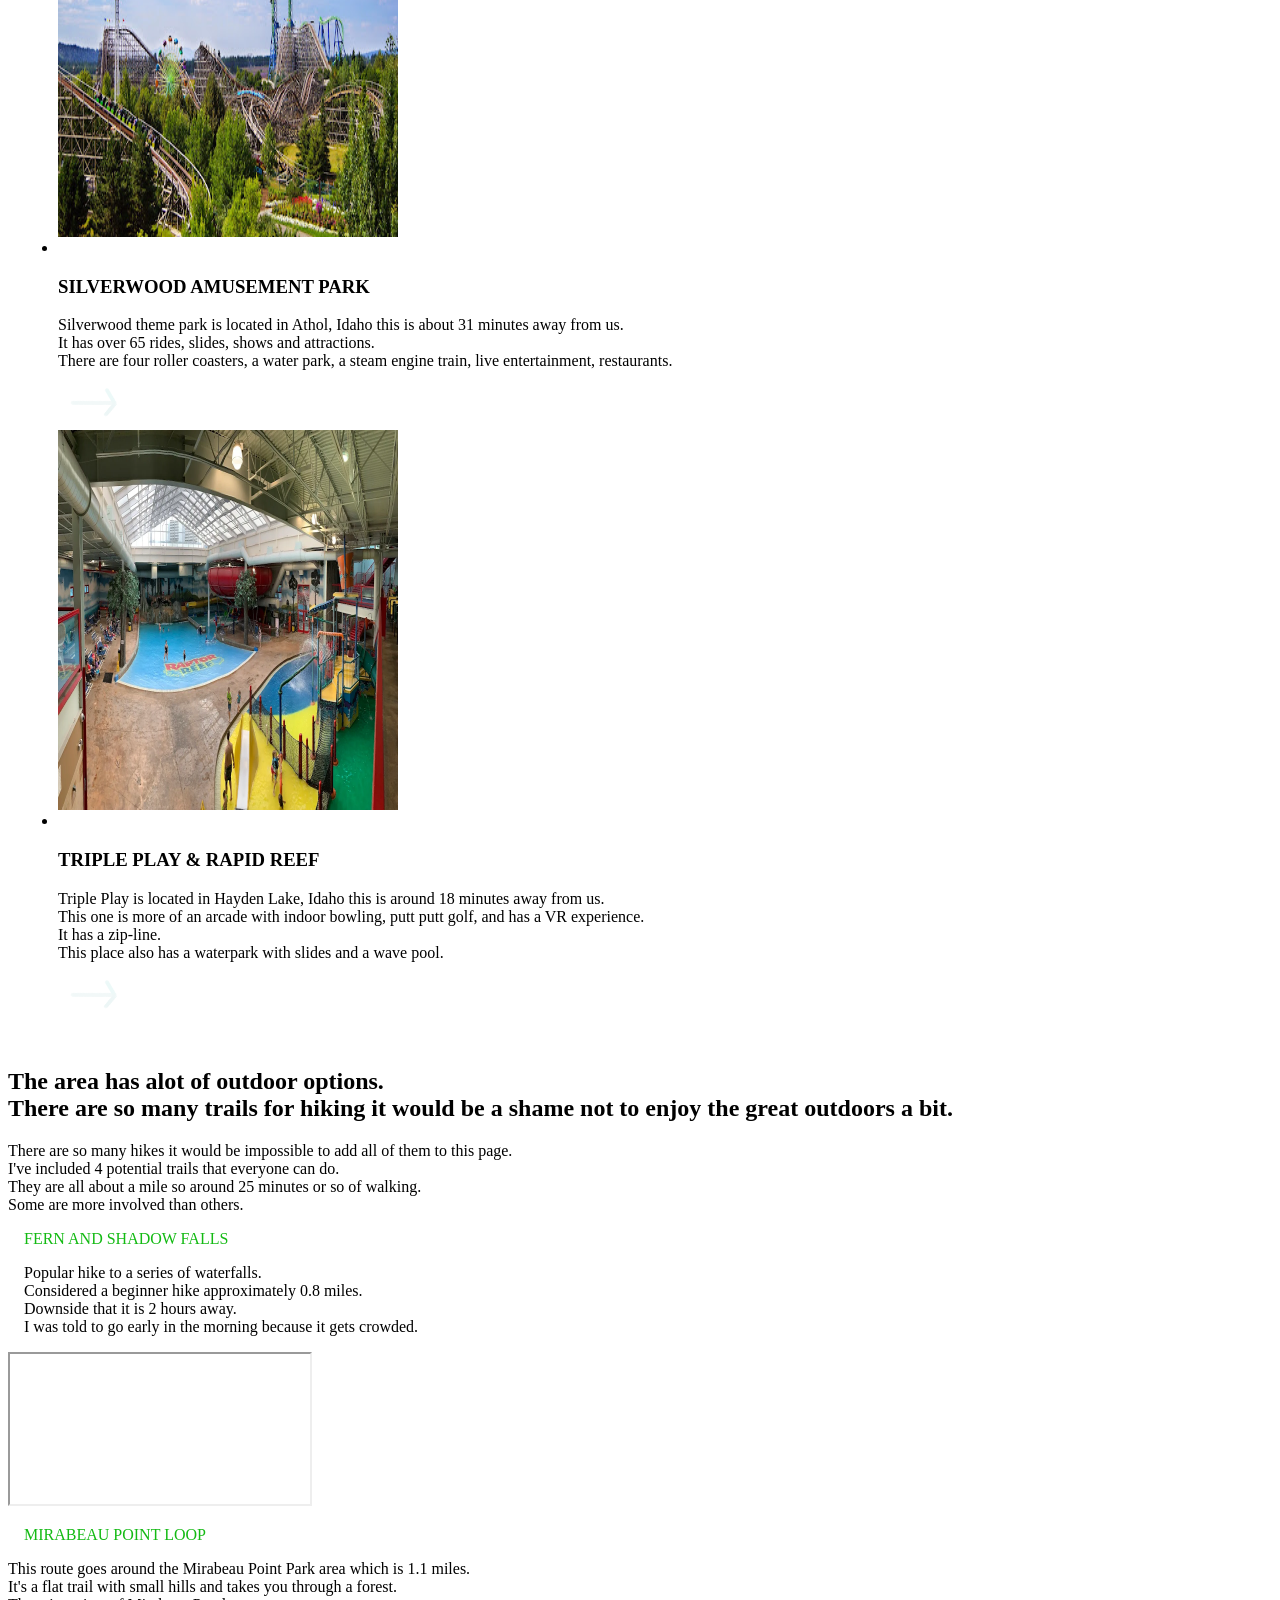
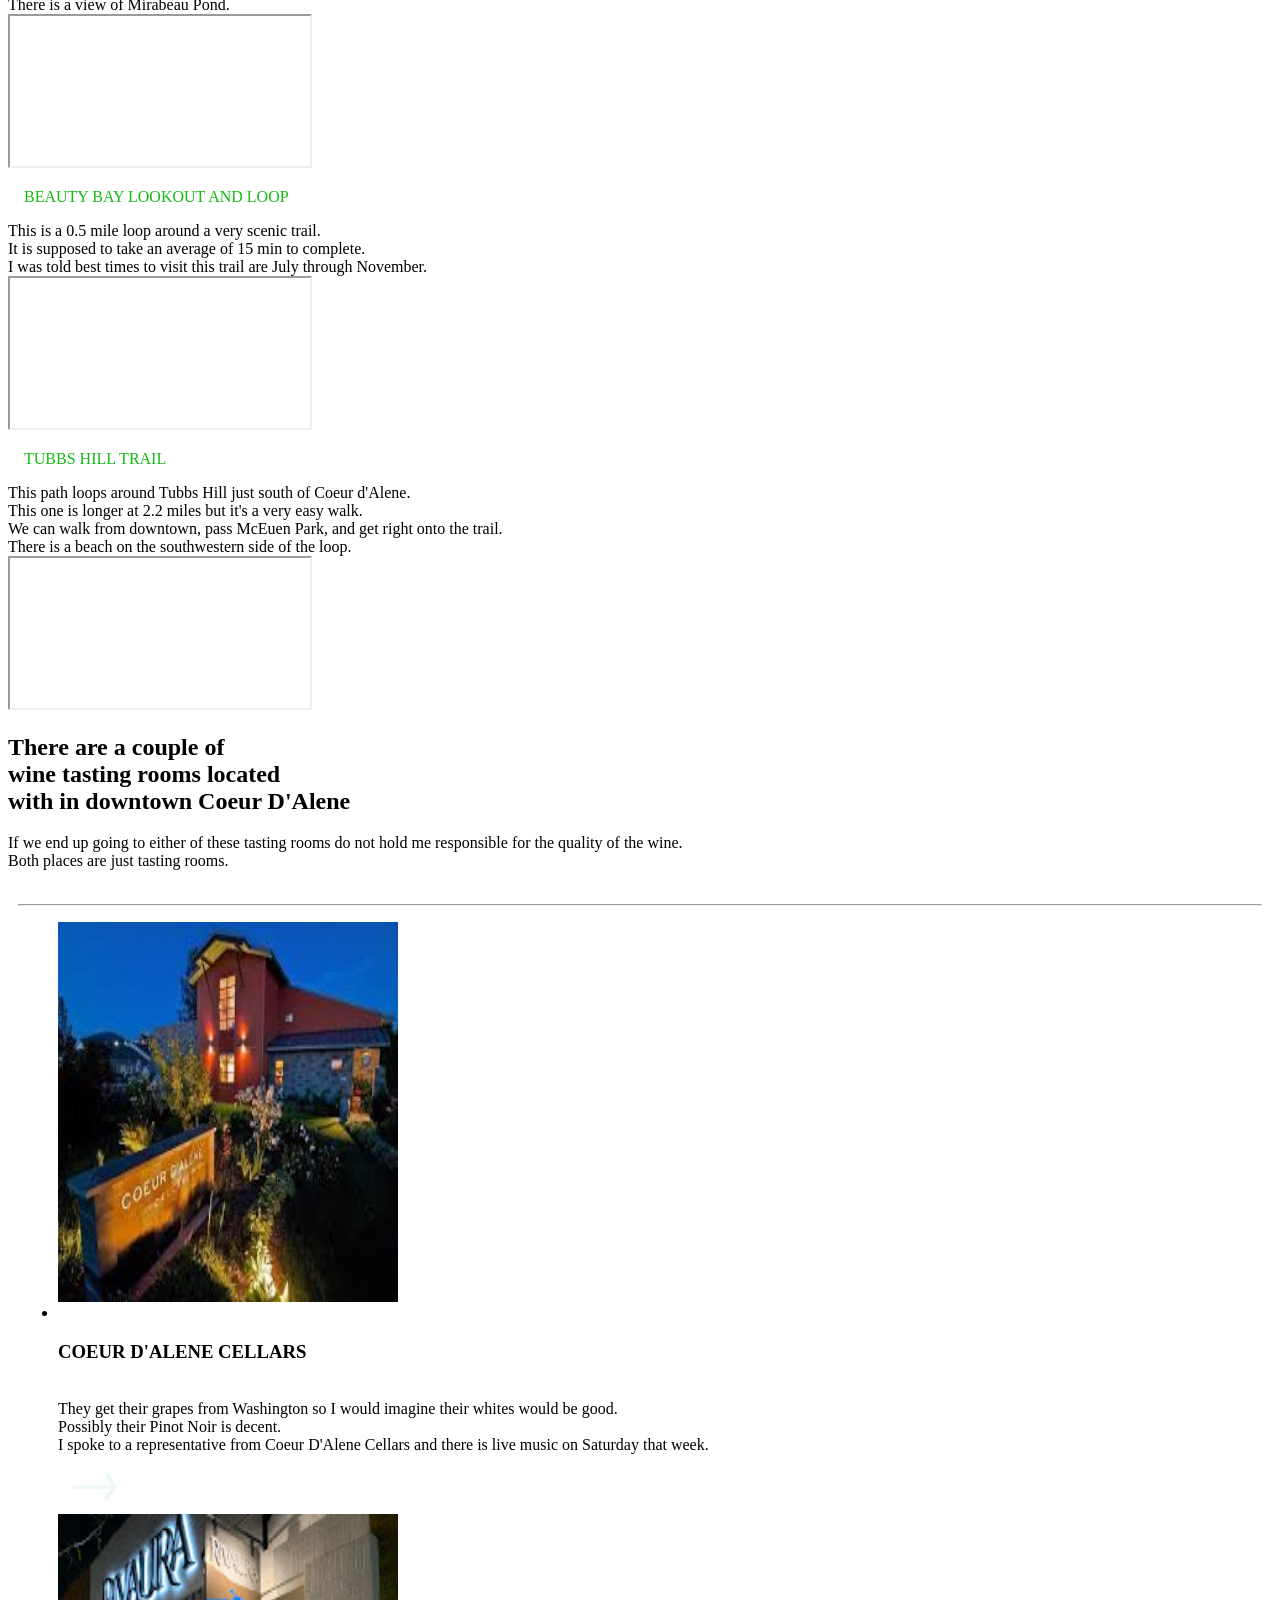
==== commit e05d6483: "Add files via upload" ====
--- a/index.html
+++ b/index.html
@@ -4,25 +4,20 @@
     <meta charset="UTF-8">
     <meta name="viewport" content="width=device-width, initial-scale=1.0">
    
-   <!----PRIMARY META TAGS -->
     <title>COEUR D'ALENE VACATION</title>
 <meta name="title" content="COEUR D'ALENE VACATION">
 <meta name="description" content="This is a fun webpage for our family vacation">
 
-<!--link to css-->
 <link rel="stylesheet" href="./style.css">
 
-<!--preload pics-->
 </head>
 <body class="active">
 
-    <!--preloading-->
     <div class="loading" data-loading>
         <img src="./images/vacaylogo.png" width="260" height="260" alt="loading" class="img">
-        <img src="./images/ball.png" width="300" height="300" alt="" class="circle">
+        <img src="./images/BALL.png" width="300" height="300" alt="" class="circle">
     </div>
 
-    <!--header-->
     <header class="header" data-header>
         <div class="container">
 
@@ -30,8 +25,9 @@
                 <img src="./images/vacaylogo.png" width="150" height="150" left="0" alt="vacayhome">
             </a>
 
-        <button class="nav-open-btn" aria-label="open guide" data-nav-toggler>
+        <button class="nav-open-btn" data-nav-toggler>
             <img src="./images/idahosvg.png" width="140" height="140" alt="menu icon">
+           
         </button> 
 
         <nav class="navbar" data-navbar>
@@ -82,7 +78,7 @@
             
           
           <div class="navbar-test">
-            <img src="images/vrbohome.webp"  height="200" width="200" style="margin: 10px;" class="maskedimagethree">
+            <a href="https://www.google.com/maps/dir/33.7193354,-112.2044692/1104+S+Riverside+Harbor+Dr,+Post+Falls,+ID+83854/@40.227308,-125.8855623,5z/data=!3m1!4b1!4m9!4m8!1m1!4e1!1m5!1m1!1s0x5361c38b8e160cdb:0x13a5995b61c37181!2m2!1d-116.876703!2d47.6977128!5m1!1e4?entry=ttu&g_ep=EgoyMDI2MDYyOS4wIKXMDSoASAFQAw%3D%3D" target="_blank"><img src="images/vrbohome.webp"  height="200" width="200" style="margin: 10px;" class="maskedimagethree"></a>
             <p class="navbar-title">VRBO ADDRESS</p>
             <address>1104 S. RIVERSIDE HARBOR, POST FALLS, ID 83854
             </address>
@@ -98,7 +94,7 @@
         <article>
 
          
-            <section class="section hero" id="top" aria-label="home">
+            <section class="section hero" id="top">
                   
 
                  <div class="container">
@@ -106,26 +102,33 @@
 
 <div class="mySlides fade">
   
-  <img src="./images/IMG_7577.jpeg" style="width:100%" class="carimg maskedimage">
+  <img src="./images/newgrammy&papa.jpg" style="width:100%" class="carimg maskedimage">
   
 </div>
 
 <div class="mySlides fade">
   
-  <img src="./images/IMG_4023.jpeg" style="width:100%" class="carimg maskedimage">
+  <img src="./images/1451A128-A633-4C52-84C0-032FDA314185_1_105_c.jpeg" style="width:100%" class="carimg maskedimage">
 
 </div>
 
 <div class="mySlides fade">
  
-  <img src="./images/IMG_1522.jpeg" style="width:100%" class="carimg maskedimage">
+  <img src="./images/newgrammy&papa.jpg" style="width:100%" class="carimg maskedimage">
  
 </div>
 
+<div class="mySlides fade">
+ 
+  <img src="./images/kal1.JPG" style="width:100%" class="carimg maskedimage">
+ 
+</div>
+
 </div>
 <br>
 
 <div style="text-align:center">
+  <span class="dot"></span> 
   <span class="dot"></span> 
   <span class="dot"></span> 
   <span class="dot"></span> 
@@ -146,11 +149,6 @@
                     </div>
                 </div>
                 
-                
-                
-              
-                
-                
             </section>
       
   
@@ -165,14 +163,14 @@
           <div class="airplaneCONTENT">
             
             <img src="./images/plane.png"  class="shape" data-reveal>
-        <h1 class="helpsign" style="margin-bottom: 170px;">WEEEEEEEEE!</h1>
+        <h1 id="angrysayings" class="helpsign" style="margin-bottom: 170px;">dsjofskdfdsfjdskfjdskfjdkfjwfjksfjsjf</h1>
         </div>
       </section>
 
      
      
-     
-      <section class="section about" id="about" aria-label="about me">
+     <div id="about" style="position: relative; top: -100px;"></div>
+      <section class="section about">
        
         <div class="container" style="padding: 30px;">
 
@@ -181,32 +179,31 @@
             <h2 class="h2 section-title" data-reveal="right">
               Another year has passed  <br>
               and its now time <br>
-              for a family adventure
+              for our next family adventure. <br>
+              Let the headaches begin.
             </h2>
 
             <div class="wrapper has-before" data-reveal="right">
-
               <p class="section-text">
-                Idaho is a state like no other. It's grandeur and inate beauty
-                is stuff of legends.
-                <br><em class="em">We MIGHT encounter BEARS so bear spray is a must</em> <br>
-               This section of I started a thread in reddit asking what restaurants the locals like
-               going to these are the results I recieved. 
+                From the videos and images I've seen, Coeur D'Alene / Post Falls appears to have alot of natural beauty and 
+                a suprising amount of things to do for such a small place. <br>
+                I started a post under the Couer D'Alene reddit thread asking what restaurants locals recommend 
+                as well as things to do for families in the area. <br>
+                I also consulted a few people I know that have been there. <br>
+                The following info are some of my findings.
+                <br>
+               Disclaimer: this family (sort of) landing page should in no way be interpreted as this is DEFINITELY what 
+               we should do. <br> We can do a couple of things or none of them. <br> No pressure. <br> This is just mean't to be
+               a focal point for accessing the information I acquired and a way to navigate the area. <br>
+              <em style="font-family: Georgia, 'Times New Roman', Times, serif; color: white; text-decoration: underline;">Remember Idaho is bear country so it might be necessary to obtain bear spray if we decide to hike a good distance from the city.</em> 
               </p>
-
-            
-
             </div>
           </div>
          </div>
 
       </section>  
                    
-                   
-                        
-                   
-            
-                
+                         
 
     <section data-reveal class="bear" style="padding: 10px;">
        
@@ -222,8 +219,8 @@
 
 <!--eateries-->
 
-
-  <section data-reveal class="section-food" id="service" aria-labelledby="service-lable" style="padding: 10px;">
+<div id="service" style="position: relative; top: -100px;"></div>
+  <section data-reveal class="section-food" style="padding: 10px;">
  <hr>
         <p class="section-subtitle container" id="service-lable">PLACES TO EAT</p>
             
@@ -238,7 +235,10 @@
                 <h3 class="h3 card-title" style="margin-top: 1em;">IZZY'S COMFORT KITCHEN</h3>
 
                 <p class="card-subtitle">
-                  Aut temporibus qui vero.
+                  This restaurant was suggested by multiple responders. <br>
+                  It's a comfort food restaurant meaning alot fried chicken, burgers, shrimp and grits, and BBQ. <br>
+                  Also has gluten free options. <br>
+                  This one is a little more highend but comes very highly recommended.
                 </p>
               </div>
            <a href="https://www.izzyscomfortkitchen.com/" target="_blank"> <img src="images/arrow.png" style="height: 40px; width: 70px;"></a>
@@ -249,32 +249,36 @@
           <li data-reveal>
             <div class="service-card container">
 
-              <img src="./images/cafecarambola.jpeg" width="340" height="380" style="margin-bottom: 1em;" loading="lazy" class="maskedimagetwo subtle-glow">
+              <img src="./images/cafecarambola.jpeg" width="340" height="380" style="margin-bottom: 1em;" loading="lazy" class="maskedimagetwo subtle-glow subtle-tilt">
 
               <div>
                 <h3 class="h3 card-title" style="margin-top: 1em;">CAFE CARAMBOLA</h3>
 
                 <p class="card-subtitle">
-                  Nobis, magni modi ipsa culpa.
+                  Many people responded saying this was the place to be for lunch. <br>
+                  It's a latin american restaurant serving varied dishes from all of Latin America 
+                  and Spain. <br>
+                  It is suggested to go early because they can sell out.
                 </p>
               </div>
 
                <a href="https://cafecarambola.com/" target="_blank"> <img src="images/arrow.png" style="height: 40px; width: 70px;"></a>
 
-
-            </div>
-          </li>
-
-          <li data-reveal>
-            <div class="service-card container">
-
-              <img src="./images/moontimemainpage.jpg" width="340" height="380" style="margin-bottom: 1em;" loading="lazy" class="maskedimagetwo subtle-glow">
+            </div>
+          </li>
+
+          <li data-reveal>
+            <div class="service-card container">
+
+              <img src="./images/moontimemainpage.jpg" width="340" height="380" style="margin-bottom: 1em;" loading="lazy" class="maskedimagetwo subtle-glow subtle-tilt">
 
               <div>
                 <h3 class="h3 card-title" style="margin-top: 1em;">MOONTIME</h3>
 
                 <p class="card-subtitle">
-                  Tenetur porro repellendus!
+                  This is a popular sports bar in the area. <br>
+                  This is a pub style that focuses mostly on beer and wine. <br>
+                  Would be fun on a slow night.
                 </p>
               </div>
 
@@ -287,14 +291,15 @@
           <li data-reveal>
             <div class="service-card container">
 
-              <img src="./images/HUDSONSMAINIMG.webp" width="340" height="380" style="margin-bottom: 1em;" loading="lazy" class="maskedimagetwo subtle-glow">
+              <img src="./images/HUDSONSMAINIMG.webp" width="340" height="380" style="margin-bottom: 1em;" loading="lazy" class="maskedimagetwo subtle-glow subtle-tilt">
 
               <div>
                 <h3 class="h3 card-title" style="margin-top: 1em;">HUDSONS BURGER</h3>
 
                 <p class="card-subtitle">
-                  Amet consectetur adipisicing elit
-                </p>
+                 This is a must try hamburger place that has been around since 1907, I believe. <br>
+                Stools at the counter, no tables. <br>
+                They don’t have much on the menu beyond hamburgers and pies for dessert; no fries, no chips. 
               </div>
 
                <a href="https://hudsonshamburgers.com/" target="_blank"> <img src="images/arrow.png" style="height: 40px; width: 70px;"></a>
@@ -306,13 +311,15 @@
           <li data-reveal>
             <div class="service-card container">
 
-              <img src="./images/EMBERBYMAINIMAGE.jpg" width="340" height="380" style="margin-bottom: 1em;" loading="lazy" class="maskedimagetwo subtle-glow">
+              <img src="./images/EMBERBYMAINIMAGE.jpg" width="340" height="380" style="margin-bottom: 1em;" loading="lazy" class="maskedimagetwo subtle-glow subtle-tilt">
 
               <div>
                 <h3 class="h3 card-title" style="margin-top: 1em;">EMBER BY THE LAKE</h3>
 
                 <p class="card-subtitle">
-                  Amet consectetur adipisicing elit
+                  Embry is a little bit of a hike located in Hauser Idaho so it is about 30 minutes away. <br>
+                 They are asupposed to have decent pizza. <br>
+                 It also has a great family-friendly outdoor areas.
                 </p>
               </div>
 
@@ -320,36 +327,71 @@
 
             </div>
           </li>
+
+          <li data-reveal>
+            <div class="service-card container">
+
+              <img src="./images/cedars.jpg" width="340" height="380" style="margin-bottom: 1em;" loading="lazy" class="maskedimagetwo subtle-glow subtle-tilt">
+
+              <div>
+                <h3 class="h3 card-title" style="margin-top: 1em;">CEDARS</h3>
+
+                <p class="card-subtitle">
+                  This restaurant was not suggested but I thought it was interesting because it is a floating restaurant. <br>
+                  This one is a little pricy though. <br>
+                  We are able to dock the pontoon boat at the restaurant.
+                </p>
+              </div>
+
+               <a href="https://www.cedarsfloatingrestaurant.com/" target="_blank"> <img src="images/arrow.png" class="subtle-glow" style="height: 40px; width: 70px;"></a>
+
+            </div>
+          </li>
+            <li data-reveal>
+            <div class="service-card container">
+
+              <img src="./images/bierhaus.jpg" width="340" height="380" style="margin-bottom: 1em;" loading="lazy" class="maskedimagetwo subtle-glow subtle-tilt">
+
+              <div>
+                <h3 class="h3 card-title" style="margin-top: 1em;">BIER HAUS</h3>
+
+                <p class="card-subtitle">
+                  This one is for Steve. <br>
+                  Has German beer on tap. <br>
+                  Serves the usual German food such as Schnitzel, Spaetzel, and German potato salad.  
+                </p>
+              </div>
+
+               <a href="https://www.bierhauscda.com/" target="_blank"> <img src="images/arrow.png" class="subtle-glow" style="height: 40px; width: 70px;"></a>
+
+            </div>
+          </li>
+
         </ul>
 
       </section>
 
 
 
-
-
-
-
-<section class="section about" id="amusementpark" aria-label="about me">
+<div id="amusementpark" style="position: relative; top: -100px;"></div>
+<section class="section about">
   <div class="container">
 
     <div class="about-content">
 
             <h2 class="h2 section-title" data-reveal="right">
-              Another year has passed  <br>
-              and its now time <br>
-              for a family adventure
+            Coeur D'Alene / Post Falls area has two amusement parks.<br>
+            Both parks are not to far from the downtown.
+              
             </h2>
 
             <div class="wrapper has-before" data-reveal="right">
 
               <p class="section-text">
-                Idaho is a state like no other. It's grandeur and inate beauty
-                is stuff of legends.
-                <br><em class="em">We shall encounter all manner of bear</em> <br>
-               take heed noble travelers we will be safe
-                <br><em class="em">last 10 years.</em>
-                I’m ready to give you my best.
+              They look like alot of fun. <br>
+              The silverwood theme park is larger than triple play but more expensive. <br> 
+              Silverwood is definitely geared more towards older kids but 
+              there is plenty to do for the younger kids too.
               </p>
 
         </div>
@@ -358,91 +400,76 @@
 </section>
 
 
- <section data-reveal class="section-amuse" aria-labelledby="service-lable" style="padding: 10px;">
-
-        <ul class="service-list">
-
-         <li data-reveal>
-            <div class="service-card container">
-                <div class="row">
-                  <div class="column">
-              <img src="./images/amusementpark.jpg" width="340" height="380" style="margin-bottom:1em;" loading="lazy" class="borderpark subtle-tilt">
-                  </div>
-                  <div class="column">
-              <img src="./images/SILVERWOODPRICE.png" width="340" height="380" loading="lazy" class="enlarge borderpark subtle-tilt">
-                  </div>
-             
-               </div>
-             
-                  <div>
-                
+ <section data-reveal class="section-amuse" style="padding: 10px;">
+
+ <ul class="service-list">
+
+          <li data-reveal>
+            <div class="service-card container">
+
+              <img src="./images/amusementpark.jpg" width="340" height="380" style="margin-bottom: 1em;" loading="lazy" class="maskedimagetwo subtle-glow subtle-tilt subtle-tilt">
+              
+              <div>
                 <h3 class="h3 card-title" style="margin-top: 1em;">SILVERWOOD AMUSEMENT PARK</h3>
 
                 <p class="card-subtitle">
-                  Amet consectetur adipisicing elit
-                </p>
-             
-             
-               <a href="https://www.silverwoodthemepark.com/" target="_blank"> <img src="images/arrow.png" style="height: 40px; width: 70px;"></a>
-              </div>
-            </div>
-          </li>
-
-         
-
-
-          <li data-reveal>
-            <div class="service-card container">
-                <div class="row">
-                  <div class="column">
-              <img src="./images/amusement2.webp" width="340" height="380" style="margin-bottom:1em;"  loading="lazy" class="borderpark subtle-tilt">
-                  </div>
-                  <div class="column">
-              <img src="./images/2sp.png" width="340" height="380" loading="lazy" class="enlarge borderpark subtle-tilt">
-                  </div>
-             
-               </div>
-             
-                  <div>
-                
+                  Silverwood theme park is located in Athol, Idaho this is about 31 minutes away from us. <br>
+                  It has over 65 rides, slides, shows and attractions. <br>
+                  There are four roller coasters, a water park, a steam engine train, 
+                  live entertainment, restaurants.
+                </p>
+              </div>
+           <a href="https://www.silverwoodthemepark.com/" target="_blank"> <img src="images/arrow.png" style="height: 40px; width: 70px;"></a>
+
+            </div>
+          </li>
+
+          <li data-reveal>
+            <div class="service-card container">
+
+              <img src="./images/amusement2.webp" width="340" height="380" style="margin-bottom: 1em;" loading="lazy" class="maskedimagetwo subtle-glow subtle-tilt">
+
+              <div>
                 <h3 class="h3 card-title" style="margin-top: 1em;">TRIPLE PLAY & RAPID REEF</h3>
 
                 <p class="card-subtitle">
-                  Amet consectetur adipisicing elit
-                </p>
-             
-             
+                    
+                    Triple Play is located in Hayden Lake, Idaho this is around 18 minutes away from us. <br>
+                    This one is more of an arcade with indoor bowling, putt putt golf, and has a VR experience. <br>
+                    It has a zip-line. <br>
+                   This place also has a waterpark with slides and a wave pool. 
+                  
+                </p>
+              </div>
+
                <a href="https://www.3play.com/" target="_blank"> <img src="images/arrow.png" style="height: 40px; width: 70px;"></a>
-              </div>
-            </div>
-          </li>
-
-
-          
+
+
+            </div>
+          </li> 
         </ul>
 
       </section>
-
-<section class="section about" id="hikes" aria-label="about me">
+<div id="hikes" style="position: relative; top: -100px;"></div>
+<section class="section about">
   <div class="container">
 
     <div class="about-content">
 
             <h2 class="h2 section-title" data-reveal="right">
-             Coeur D'Alene has <br>
-              several amusement parks<br>
-              that should be fun for the family
+            The area has alot of outdoor options. <br>
+            There are so many trails for hiking it would be a 
+            shame not to enjoy the great outdoors a bit.<br>
+            
             </h2>
 
             <div class="wrapper has-before" data-reveal="right">
 
               <p class="section-text">
-                Idaho is a state like no other. It's grandeur and inate beauty
-                is stuff of legends.
-                <br><em class="em">We shall encounter all manner of bear</em> <br>
-               take heed noble travelers we will be safe
-                <br><em class="em">last 10 years.</em>
-                I’m ready to give you my best.
+          There are so many hikes it would be impossible to add all of them to this page.<br>
+          I've included 4 potential trails that everyone can do. <br>
+          They are all about a mile so around 25 minutes or so of walking.
+          <br> Some are more involved than others. 
               </p>
 
         </div>
@@ -453,27 +480,39 @@
 <section data-reveal class="hikesection">
  
 <div class="hikecontainer">
- <div class="hikertext"> SHADOW FALLS FERNVALLEY</div>
- <div class="hikertext"> Popular hike to a series of waterfalls. <br> Considered a beginner hike approximately 0.8 miles.<br> Downside that it is 2 hours away.<br> I was told to go early in the morning because it gets crowded.</div>
+ <div class="hikertext" style="color: rgb(19, 186, 19); text-shadow: 1px 1px 1px white; margin: 1em;"> FERN AND SHADOW FALLS </div>
+ <div class="hikertext" style="margin: 1em;"> Popular hike to a series of waterfalls. <br> 
+  Considered a beginner hike approximately 0.8 miles.<br> 
+  Downside that it is 2 hours away.<br> 
+  I was told to go early in the morning because it gets crowded.</div>
 
 
 <iframe src="https://www.google.com/maps/embed?pb=!1m28!1m12!1m3!1d343956.0635812421!2d-116.74056828513116!3d47.66195127424349!2m3!1f0!2f0!3f0!3m2!1i1024!2i768!4f13.1!4m13!3e0!4m5!1s0x5361c38b8e160cdb%3A0x13a5995b61c37181!2s1104%20S%20Riverside%20Harbor%20Dr%2C%20Post%20Falls%2C%20ID%2083854!3m2!1d47.6977128!2d-116.87670299999999!4m5!1s0x536106618a1984b7%3A0x9095ae0d4d042dbe!2sShadow%20Falls%2C%20Idaho!3m2!1d47.7590867!2d-116.1048964!5e0!3m2!1sen!2sus!4v1780512895432!5m2!1sen!2sus" allowfullscreen="" loading="lazy" referrerpolicy="no-referrer-when-downgrade"></iframe>
 </iframe>
- 
- <div class="hikertext"> kdfdkfjdkfjdkfjdkfjdkfjdfjdjf</div>
+ <div class="hikertext" style="color: rgb(19, 186, 19); text-shadow: 1px 1px 1px white; margin: 1em;"> MIRABEAU POINT LOOP </div>
+ <div class="hikertext"> This route goes around the Mirabeau Point Park area which is 1.1 miles. <br>
+  It's a flat trail with small hills and takes you through a forest. <br>
+  There is a view of Mirabeau Pond. 
+  </div>
 
 
 <iframe src="https://www.google.com/maps/embed?pb=!1m28!1m12!1m3!1d17115.39476525589!2d-117.23559555862988!3d47.68946366694906!2m3!1f0!2f0!3f0!3m2!1i1024!2i768!4f13.1!4m13!3e0!4m5!1s0x5361c38b8e160cdb%3A0x13a5995b61c37181!2s1104%20S%20Riverside%20Harbor%20Dr%2C%20Post%20Falls%2C%20ID%2083854!3m2!1d47.6977128!2d-116.87670299999999!4m5!1s0x5361dff960a5c8b3%3A0x3be10e7c52f986a7!2sMirabeau%20Springs%2C%202426%20N%20Discovery%20Pl%2C%20Spokane%20Valley%2C%20WA%2099216!3m2!1d47.6816247!2d-117.2244855!5e0!3m2!1sen!2sus!4v1780547586619!5m2!1sen!2sus"  allowfullscreen="" loading="lazy" referrerpolicy="no-referrer-when-downgrade"></iframe>
 </iframe>
-
- <div class="hikertext"> kdfdkfjdkfjdkfjdkfjdkfjdfjdjf</div>
+ <div class="hikertext" style="color: rgb(19, 186, 19); text-shadow: 1px 1px 1px white; margin: 1em;"> BEAUTY BAY LOOKOUT AND LOOP</div>
+ <div class="hikertext"> This is a 0.5 mile loop around a very scenic trail. <br>
+  It is supposed to take an average of 15 min to complete. <br>
+  I was told best times to visit this trail are July through November.</div>
 
 
 <iframe src="https://www.google.com/maps/embed?pb=!1m28!1m12!1m3!1d85989.40054036341!2d-116.85446075755327!3d47.66171775217269!2m3!1f0!2f0!3f0!3m2!1i1024!2i768!4f13.1!4m13!3e0!4m5!1s0x5361c38b8e160cdb%3A0x13a5995b61c37181!2s1104%20S%20Riverside%20Harbor%20Dr%2C%20Post%20Falls%2C%20ID%2083854!3m2!1d47.6977128!2d-116.87670299999999!4m5!1s0x5361c9ac6c208cf5%3A0x21eafc91cd2465bf!2sE%20Beauty%20Bay%20Dr%2C%20Idaho%2083814!3m2!1d47.614117099999994!2d-116.6726252!5e0!3m2!1sen!2sus!4v1780547907490!5m2!1sen!2sus"  allowfullscreen="" loading="lazy" referrerpolicy="no-referrer-when-downgrade">
 
 </iframe>
-
- <div class="hikertext"> kdfdkfjdkfjdkfjdkfjdkfjdfjdjf</div>
+<div class="hikertext" style="color: rgb(19, 186, 19); text-shadow: 1px 1px 1px white; margin: 1em;"> TUBBS HILL TRAIL</div>
+ <div class="hikertext"> This path loops around Tubbs Hill just south of Coeur d'Alene. <br>
+  This one is longer at 2.2 miles but it's a very easy walk. <br>
+   We can walk from downtown, pass McEuen Park, and get right onto the trail. <br>
+   There is a beach on the southwestern side of the loop.
+    </div>
 
 
 <iframe src="https://www.google.com/maps/embed?pb=!1m28!1m12!1m3!1d42972.88307266211!2d-116.87125740660551!3d47.688203126370155!2m3!1f0!2f0!3f0!3m2!1i1024!2i768!4f13.1!4m13!3e0!4m5!1s0x5361c38b8e160cdb%3A0x13a5995b61c37181!2s1104%20S%20Riverside%20Harbor%20Dr%2C%20Post%20Falls%2C%20ID%2083854!3m2!1d47.6977128!2d-116.87670299999999!4m5!1s0x5361c667fa5a7561%3A0x6ba4b5cccb425c6e!2sTubbs%20Hill%20Trail%20Marker%2C%20e%2083814%2C%201080%20E%20Lakeshore%20Dr%2C%20Coeur%20d&#39;Alene%2C%20ID%2083814!3m2!1d47.666886899999994!2d-116.77172069999999!5e0!3m2!1sen!2sus!4v1780548169600!5m2!1sen!2sus" allowfullscreen="" loading="lazy" referrerpolicy="no-referrer-when-downgrade">
@@ -486,36 +525,32 @@
 </section>
 
 
-
-<section class="section about" id="wineries" aria-label="about me">
+<div id="wineries" style="position: relative; top: -100px;"></div>
+<section class="section about">
   <div class="container">
 
-    <div class="about-content">
+      <div class="about-content">
 
             <h2 class="h2 section-title" data-reveal="right">
-              Another year has passed  <br>
-              and its now time <br>
-              for a family adventure
+             There are a couple of <br>
+              wine tasting rooms located<br>
+              with in downtown Coeur D'Alene 
             </h2>
 
             <div class="wrapper has-before" data-reveal="right">
 
               <p class="section-text">
-                Idaho is a state like no other. It's grandeur and inate beauty
-                is stuff of legends.
-                <br><em class="em">We shall encounter all manner of bear</em> <br>
-               take heed noble travelers we will be safe
-                <br><em class="em">last 10 years.</em>
-                I’m ready to give you my best.
+           If we end up going to either of these tasting rooms
+           do not hold me responsible for the quality of the wine. <br>
+           Both places are just tasting rooms.
               </p>
-
         </div>
     </div>
   </div>
 </section>
 
 
-<section data-reveal class="winery" aria-labelledby="service-lable" style="padding: 10px;">
+<section data-reveal class="winery" style="padding: 10px;">
  <hr>
         
         <ul class="service-list">
@@ -523,13 +558,17 @@
           <li data-reveal>
             <div class="service-card container">
 
-              <img src="./images/CDA CELLARS.jpeg" width="340" height="380" style="margin-bottom: 1em;" loading="lazy" class="maskedimagetwo subtle-float ">
+              <img src="./images/CDA CELLARS.jpeg" width="340" height="380" style="margin-bottom: 1em;" loading="lazy" class="maskedimagetwo subtle-glow subtle-tilt ">
  
               <div>
                 <h3 class="h3 card-title">COEUR D'ALENE CELLARS</h3>
 
                 <p class="card-subtitle">
-                  Aut temporibus qui vero.
+                 
+                  <br>They get their grapes from Washington so I would imagine their whites would be good. <br>
+                   Possibly their Pinot Noir is decent. <br>
+                 I spoke to a representative from Coeur D'Alene Cellars and
+                  there is live music on Saturday that week.
                 </p>
               </div>
            <a href="https://www.cdacellars.com/" target="_blank"> <img src="images/arrow.png" style="height: 40px; width: 70px;"></a>
@@ -540,14 +579,17 @@
           <li data-reveal>
             <div class="service-card container">
 
-              <img src="./images/RIVAURACELLAR.jpeg" width="340" height="380" style="margin-bottom: 1em;" loading="lazy" class="maskedimagetwo subtle-float ">
+              <img src="./images/RIVAURACELLAR.jpeg" width="340" height="380" style="margin-bottom: 1em;" loading="lazy" class="maskedimagetwo subtle-glow subtle-tilt ">
 
               <div>
                 <h3 class="h3 card-title" style="margin-top: 1em;">RIVAURA ESTATE 
                   VINEYARDS & WINERY</h3>
 
                 <p class="card-subtitle">
-                  Nobis, magni modi ipsa culpa.
+                 Rivaura is located in downtown CDA. <br>
+                 They have a large selection of wine. <br>
+                Their Syrah is popular. <br>
+                As far as I can tell they don't have live music during the time of our stay.
                 </p>
               </div>
 
@@ -561,27 +603,22 @@
       </section>
 
 
-
-      <section class="section about" id="things" aria-label="about me">
+      <div id="things" style="position: relative; top: -100px;"></div>
+      <section class="section about">
   <div class="container">
 
     <div class="about-content">
 
             <h2 class="h2 section-title" data-reveal="right">
-              Another year has passed  <br>
-              and its now time <br>
-              for a family adventure
+              Coeur D'Alene has many other things to do for the entire family.
             </h2>
 
             <div class="wrapper has-before" data-reveal="right">
 
               <p class="section-text">
-                Idaho is a state like no other. It's grandeur and inate beauty
-                is stuff of legends.
-                <br><em class="em">We shall encounter all manner of bear</em> <br>
-               take heed noble travelers we will be safe
-                <br><em class="em">last 10 years.</em>
-                I’m ready to give you my best.
+               I've included just a few things that jumped out at me.<br>
+               We can get a better idea when we are actually there. <br>
+              I've included some places located in Spokane because it is so close.
               </p>
 
         </div>
@@ -600,7 +637,7 @@
   <div class="thingstodocontainer">
 
    
-    <h2>ADDITIONAL THINGS TO DO!</h2>
+    <h2 class="h7 section-title" style="margin: 1em;">ADDITIONAL THINGS TO DO!</h2>
 
     <!-- SLIDER -->
     <div class="slider-viewport">
@@ -612,9 +649,10 @@
           </div>
           <div class="thingstodo-content">
             
-            <h3>Professional and Compassionate</h3>
-            <p>"I was very confused about my father. Doctors here said Bypass surgery is the only option. Talking with Dr Sen and a US Cardiologist cleared all my doubts and we went for Cardiac stents. My father is in great health now, fully recovered and is back to his normal routine. Many thanks to the team, I am forever grateful. This was life changing for us. Please talk to them if you are facing such dilemmas."</p>
-           
+            <a href="https://www.google.com/maps/dir//McEuen+Park,+420+E+Front+Ave,+Coeur+d'Alene,+ID+83814/@33.7282667,-112.2026346,15z/data=!4m8!4m7!1m0!1m5!1m1!1s0x5361c660e30456cf:0x37cc24f408b70d18!2m2!1d-116.7792032!2d47.6715034!5m1!1e4?entry=ttu&g_ep=EgoyMDI2MDYxNi4wIKXMDSoASAFQAw%3D%3D" target="_blank"><h3>McEuen Park</h3></a>
+            <p>Looked like a nice park to take the kids. <br>
+              Has a playground area.<br>
+              It's located in downtown CDA near any restaurants</p>
           </div>
         </div>
 
@@ -624,8 +662,11 @@
           </div>
           <div class="thingstodo-content">
             
-            <h3>A Life-Saving Experience</h3>
-            <p>"The team was incredible. They explained every detail clearly and helped us through an incredibly tough time with warmth and expertise I had never experienced before. I am truly grateful for everything they did."</p>
+            <a href="https://bigredsbarn.com/" target="_blank"><h3>Big Red Barn</h3></a>
+            <p>Cute indoor petting zoo. <br>
+              There is a sloth encounter. <br>
+              It has alot of different animals such as bunnies, goats, and ferrits. 
+              </p>
             
           </div>
         </div>
@@ -636,8 +677,11 @@
           </div>
           <div class="thingstodo-content">
            
-            <h3>Beyond All Expectations</h3>
-            <p>"From the moment I walked in, the staff made me feel safe and completely cared for. The follow-up care was exceptional and they truly go above and beyond for every single patient who comes through their doors."</p>
+            <a href="https://www.floatinggreen.com/" target="_blank"><h3>CDA Resort Golfing</h3></a>
+            <p>This is definitely an activity just for Doug, Dianne, and possibly Steve. <br>
+              I included it because it looks like a pretty course. <br>
+      
+            I'm not sure if you have to stay at the resort to play.</p>
             
           </div>
         </div>
@@ -648,8 +692,10 @@
           </div>
           <div class="thingstodo-content">
            
-            <h3>Beyond All Expectations</h3>
-            <p>"From the moment I walked in, the staff made me feel safe and completely cared for. The follow-up care was exceptional and they truly go above and beyond for every single patient who comes through their doors."</p>
+            <a href="https://www.viator.com/tours/Idaho/Twilight-Rydables-Guided-Tours-Evening-Adventure-in-Coeur-dAlene/d22215-266021P5" target="_blank"><h3>CDA Tour</h3></a>
+            <p> This is a night tour with Twilight Rydables Guided Tours. <br>
+              We ride on a sequined unicorn while doing the tour. <br>
+               The sights are narrated through a wireless audio system.</p>
             
           </div>
         </div>
@@ -660,8 +706,10 @@
           </div>
           <div class="thingstodo-content">
            
-            <h3>Beyond All Expectations</h3>
-            <p>"From the moment I walked in, the staff made me feel safe and completely cared for. The follow-up care was exceptional and they truly go above and beyond for every single patient who comes through their doors."</p>
+            <a href="https://cdacarousel.com/" target="_blank"><h3>Carousel</h3></a>
+            <p>The carousel is right next to the main beach and city park. <br>
+              Another piece of history in Coeur D'Alene. <br>
+            The original was built in the 1940's and was located on a pier that extended over the lake.</p>
             
           </div>
         </div>
@@ -672,9 +720,9 @@
           </div>
           <div class="thingstodo-content">
            
-            <h3>Beyond All Expectations</h3>
-            <p>"From the moment I walked in, the staff made me feel safe and completely cared for. The follow-up care was exceptional and they truly go above and beyond for every single patient who comes through their doors."</p>
-            
+             <a href="https://mobiusdiscoverycenter.org/" target="_blank"><h3>Children's Museum</h3></a>
+            <p>This probably be more for me and Jen. <br>
+            Mobius Discovery Center is a well reviewed kids museum located in Spokane.</p>
           </div>
         </div>
 
@@ -692,7 +740,7 @@
         <img src="./images/childrensmuseum.jpeg" class="thumb" onclick="goTo(5)" alt="t6">
       </div>
       <button class="newnext-btn" onclick="changeSlide(1)" aria-label="Next">
-       <img src="images/arrow.png" style="height: 40px; width: 70px;">
+       <img src="images/arrow.png"  class="coolarrow" style="height: 40px; width: 70px;">
       </button>
     </div>
 
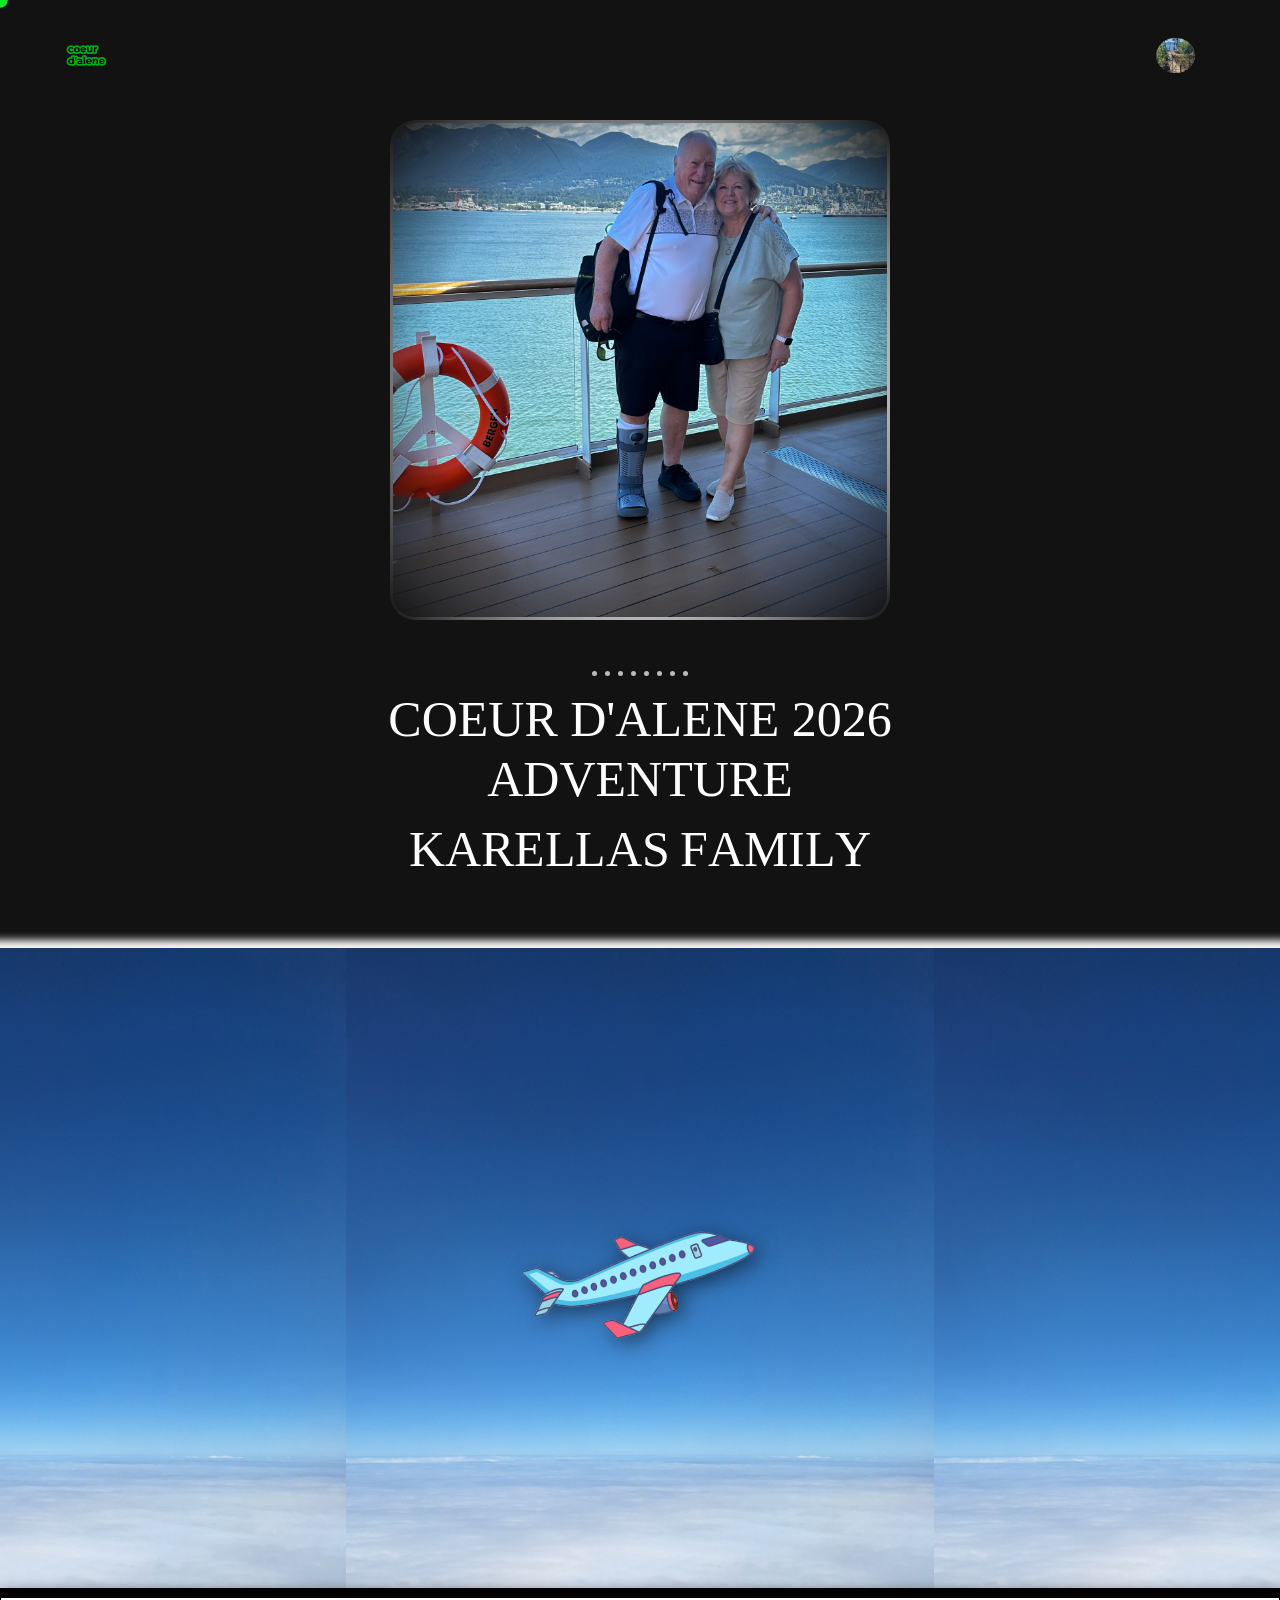
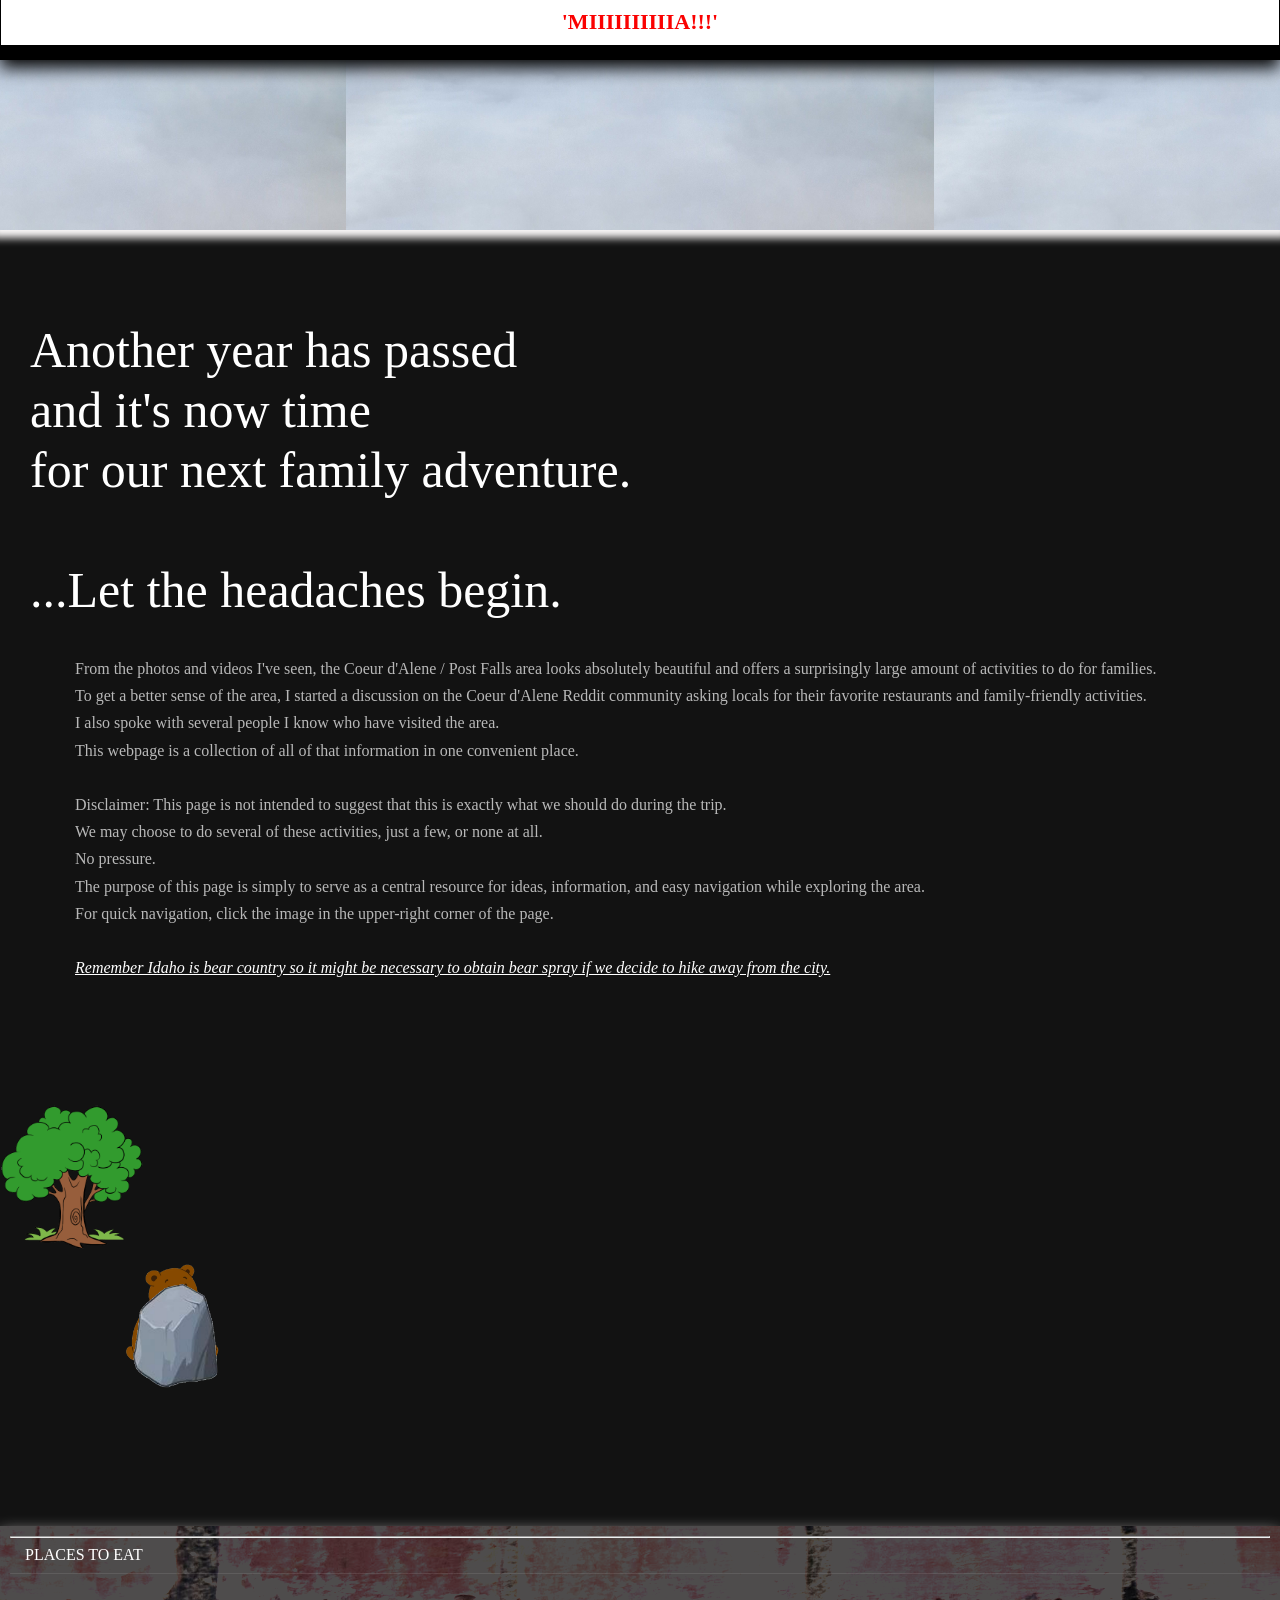
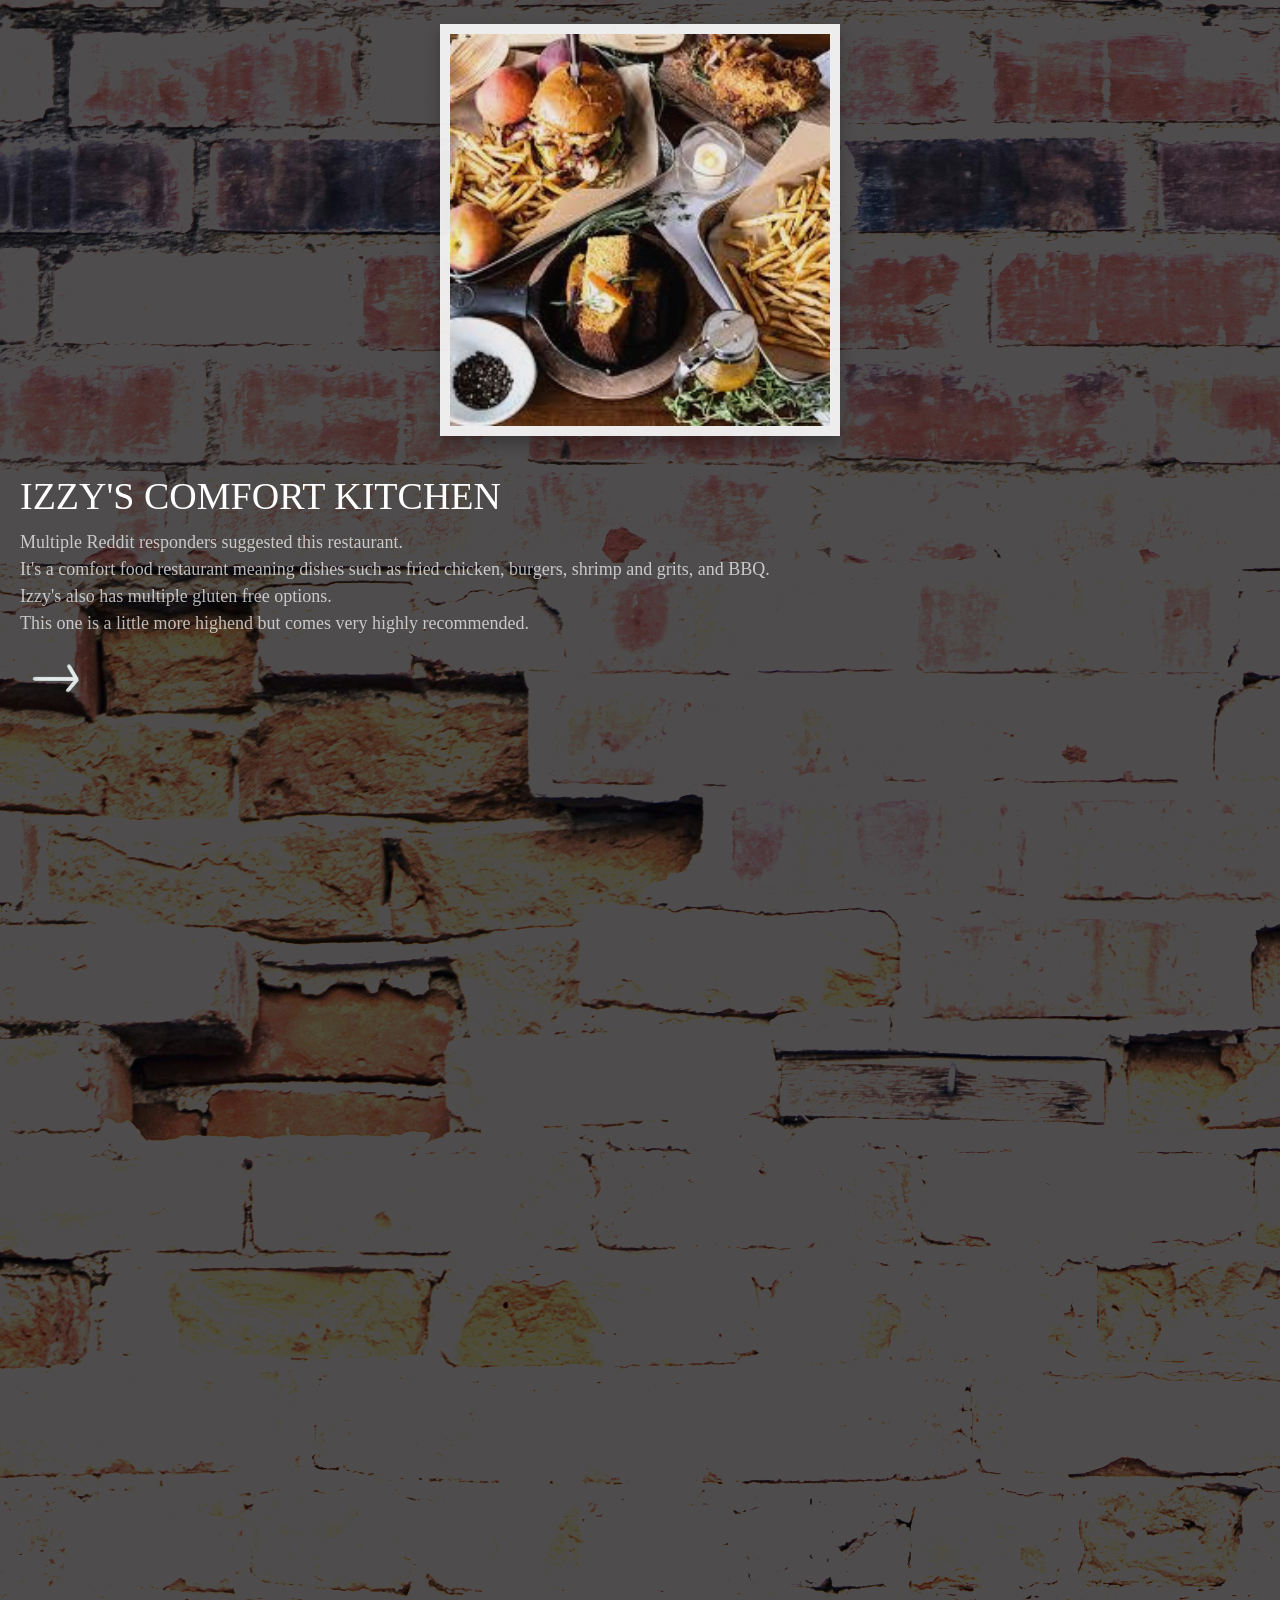
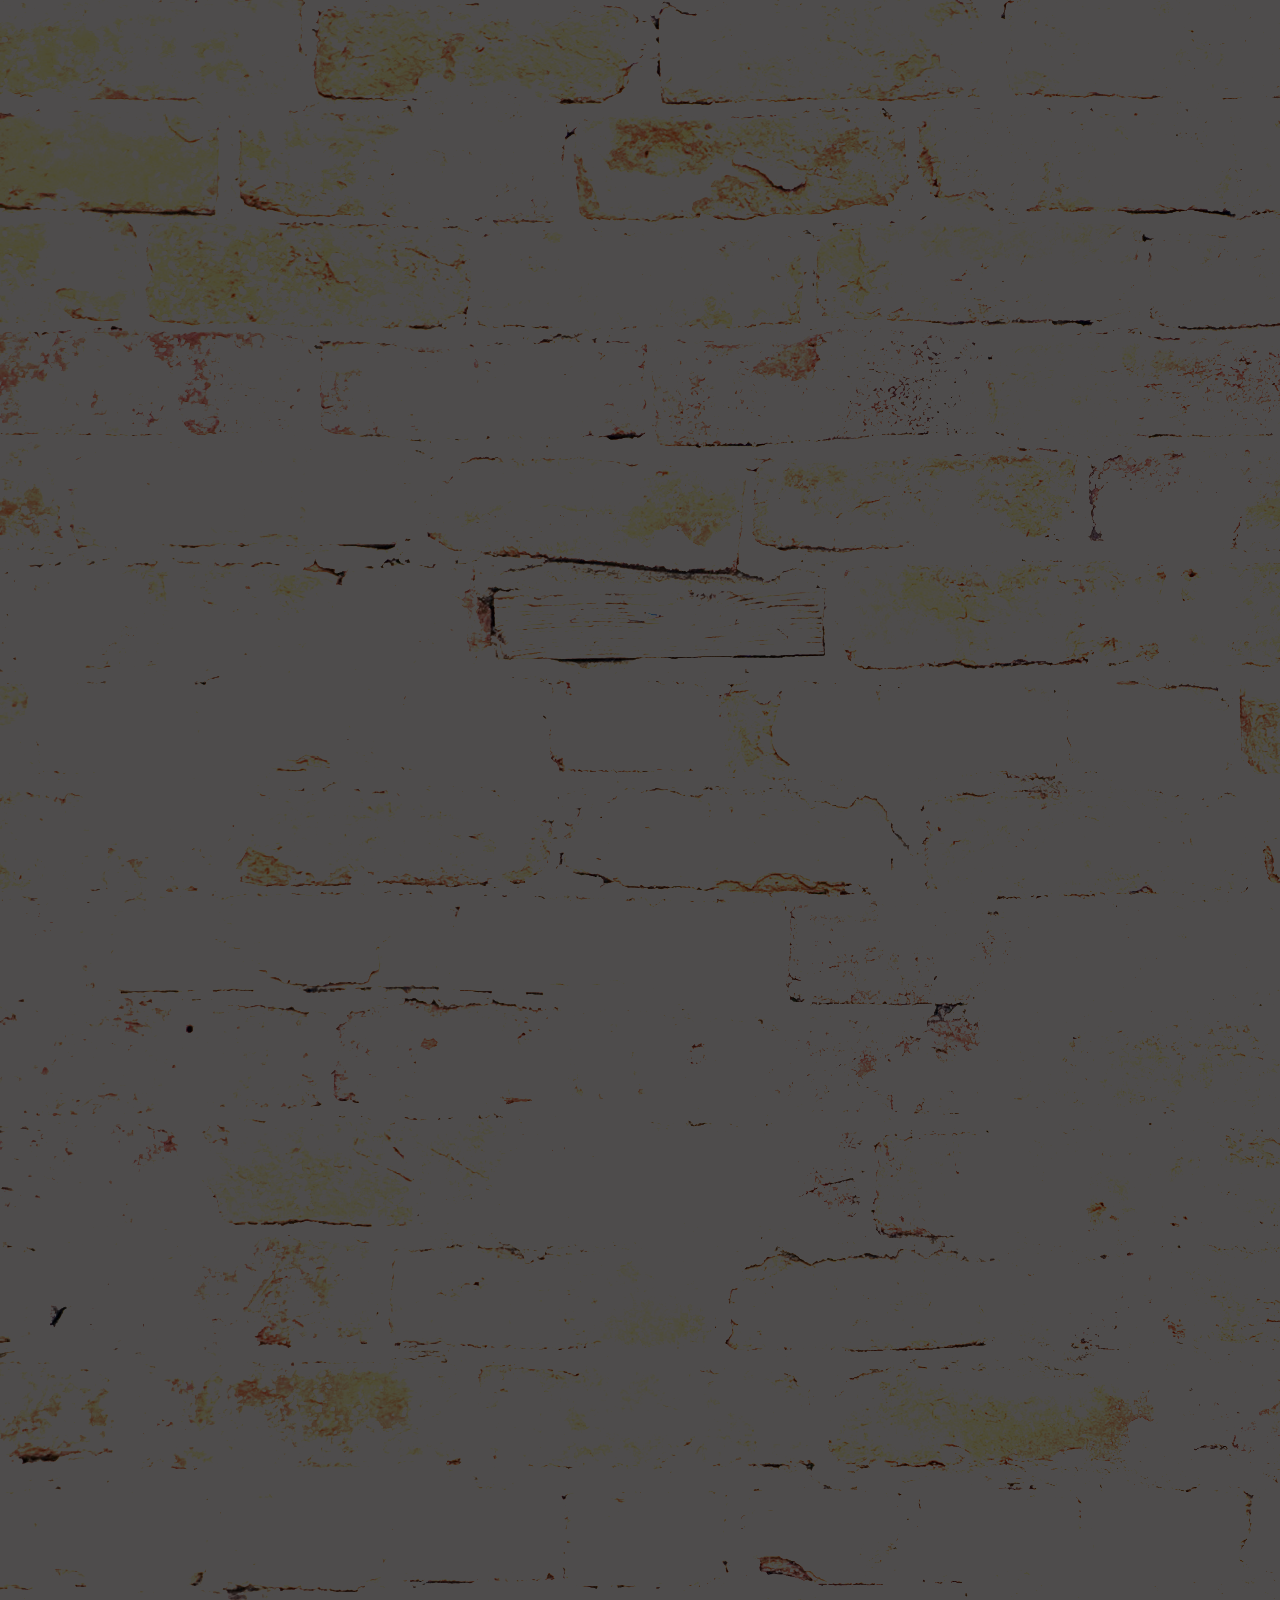
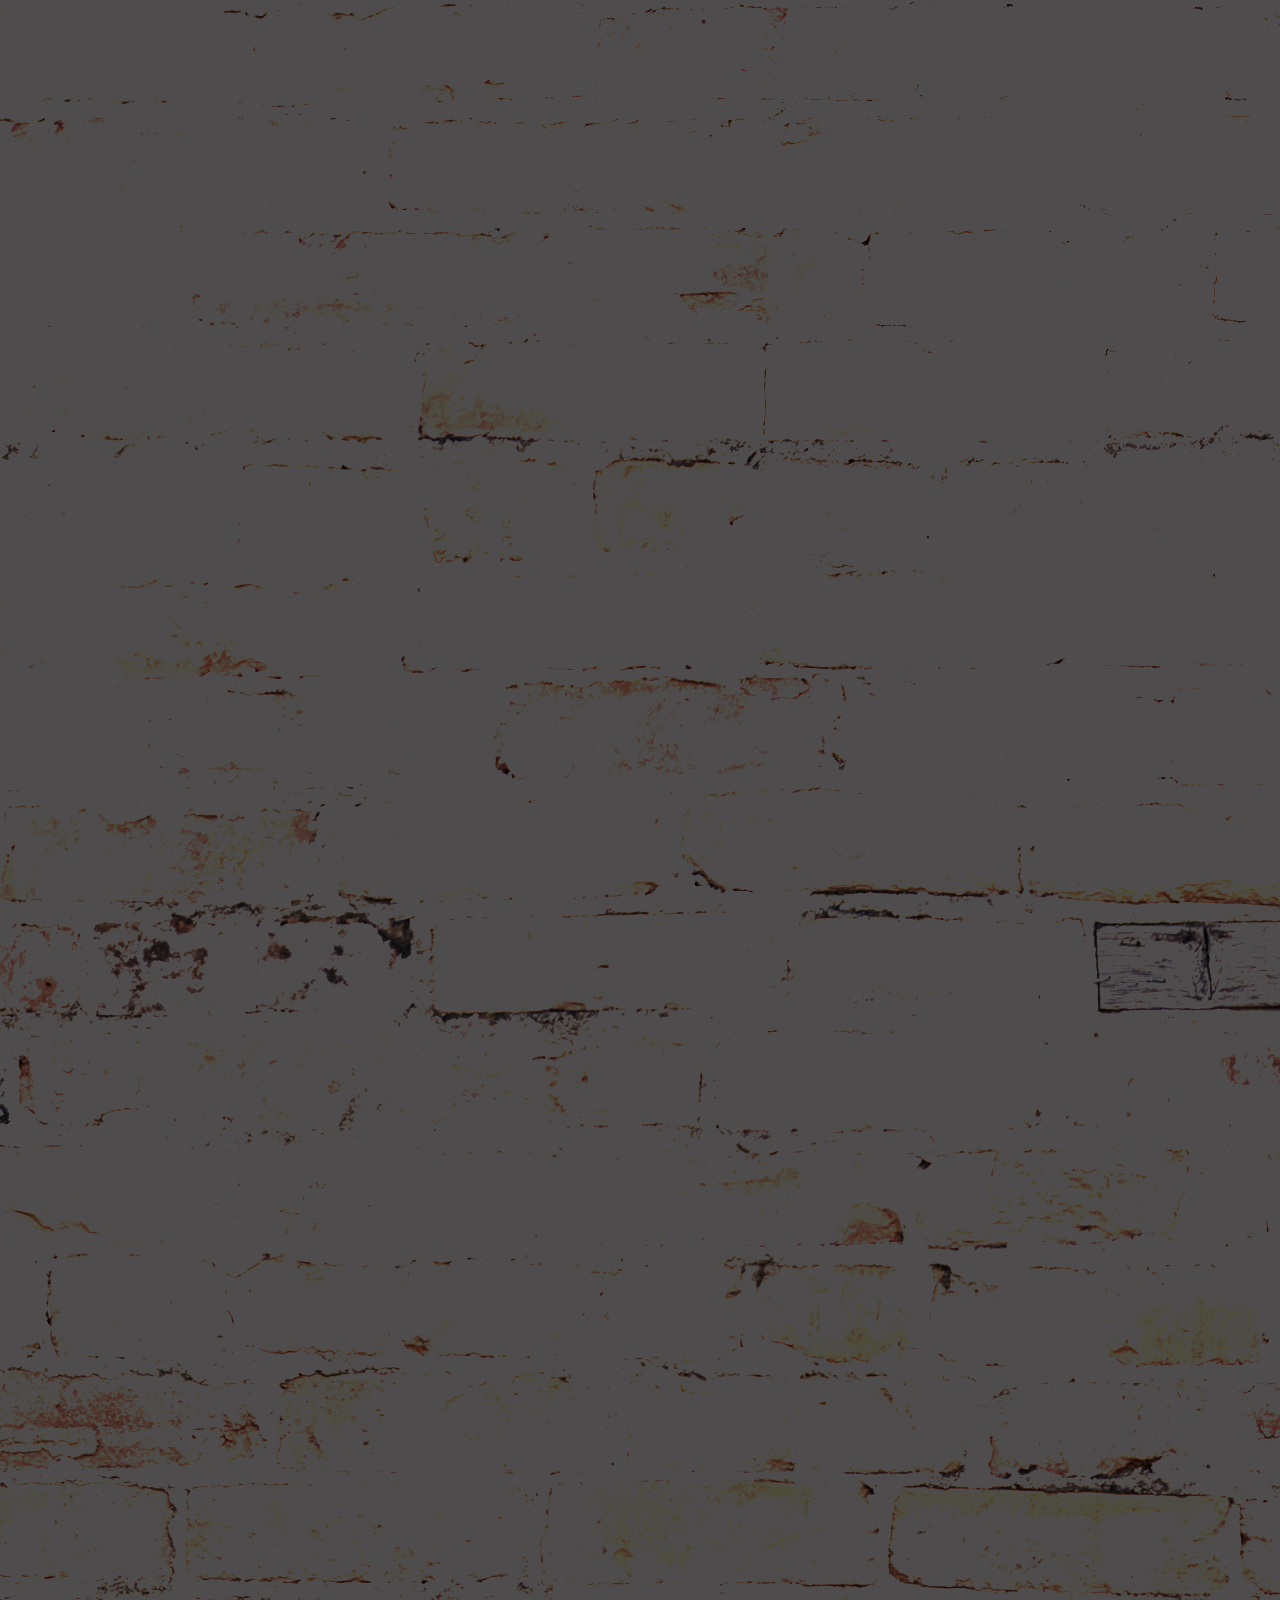
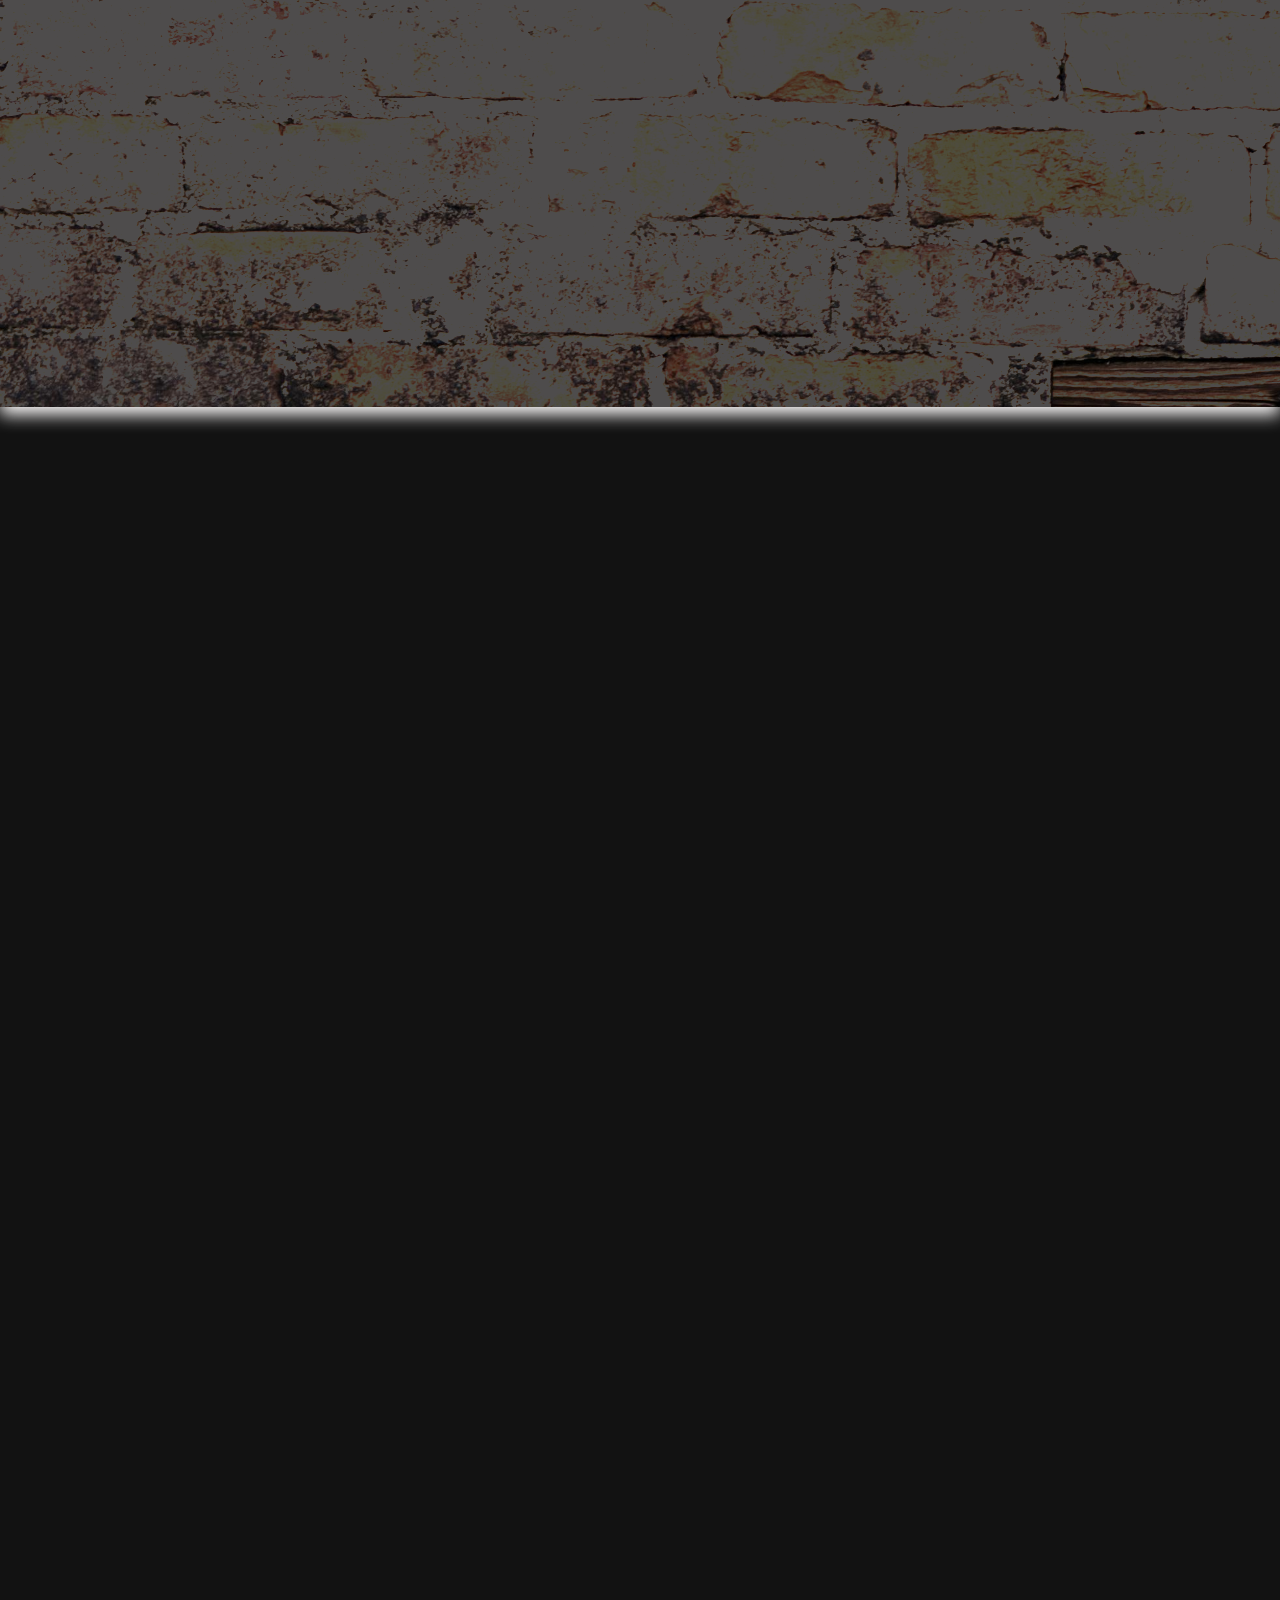
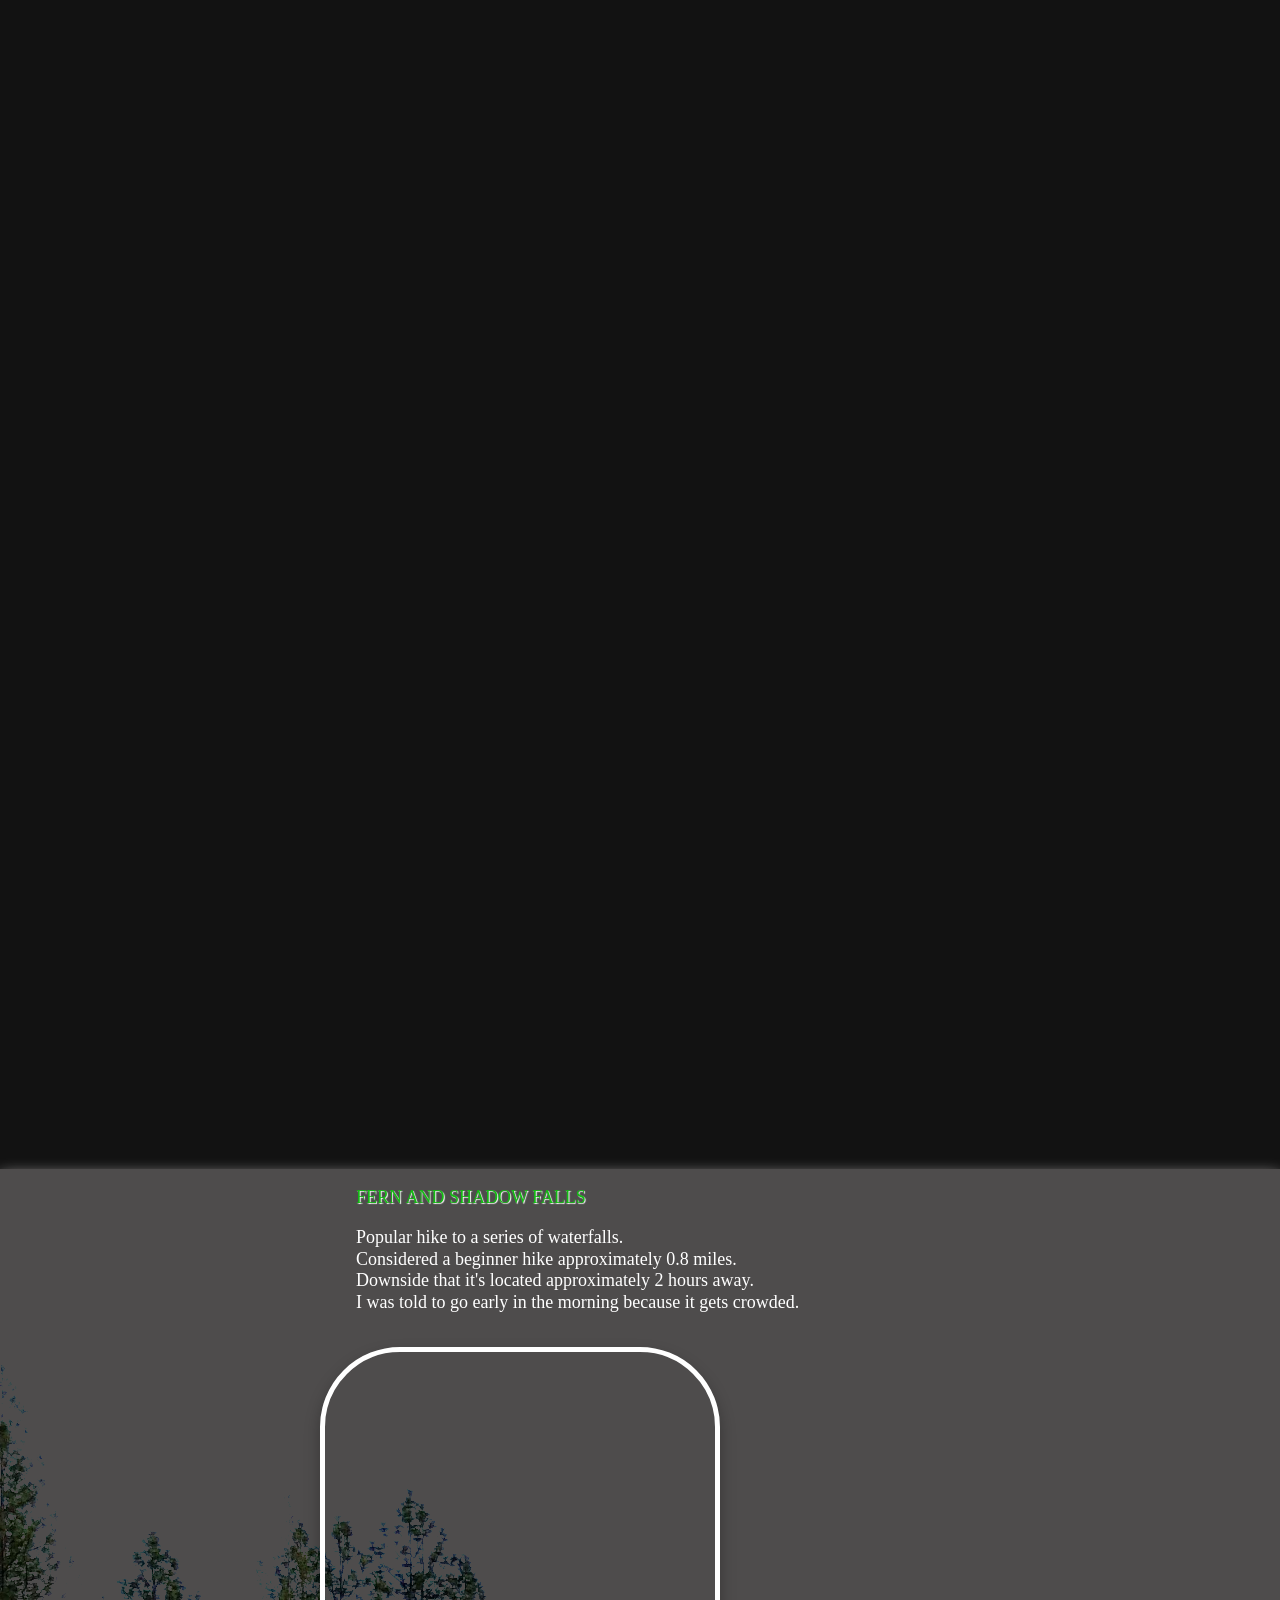
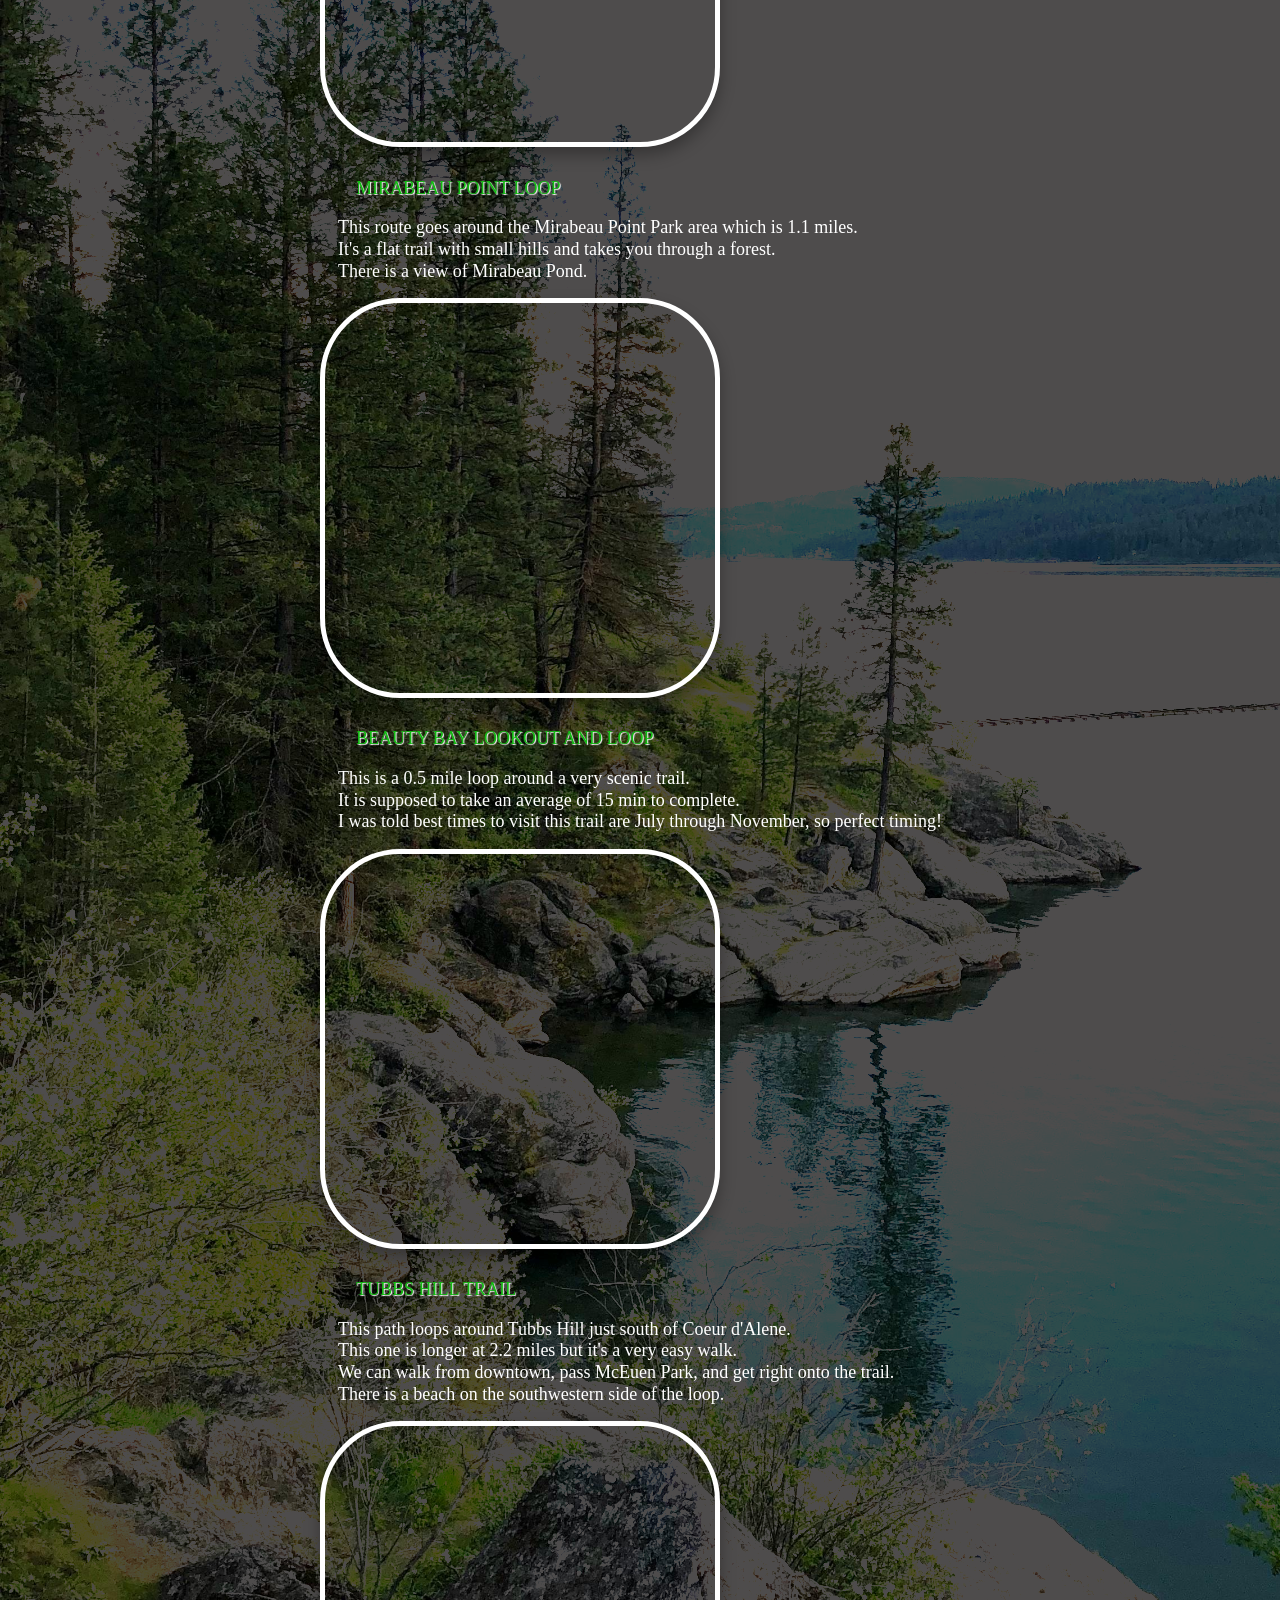
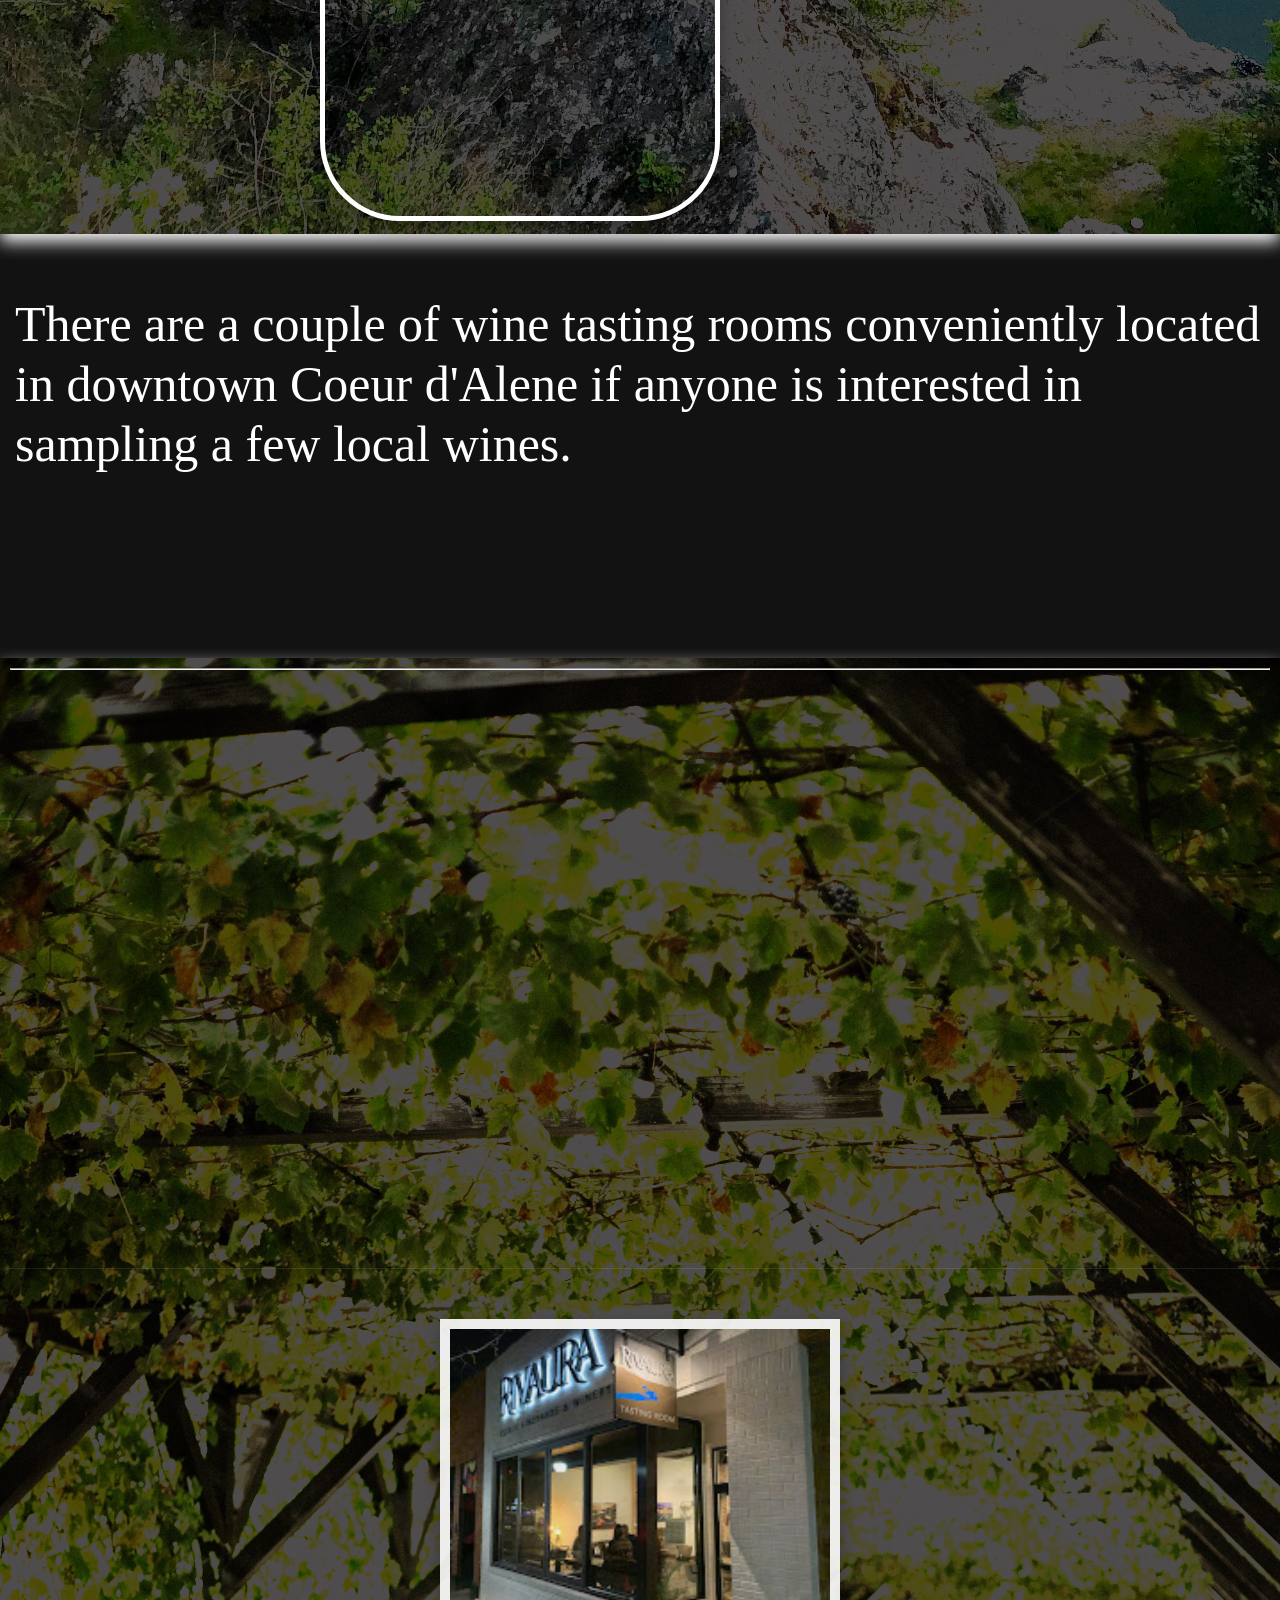
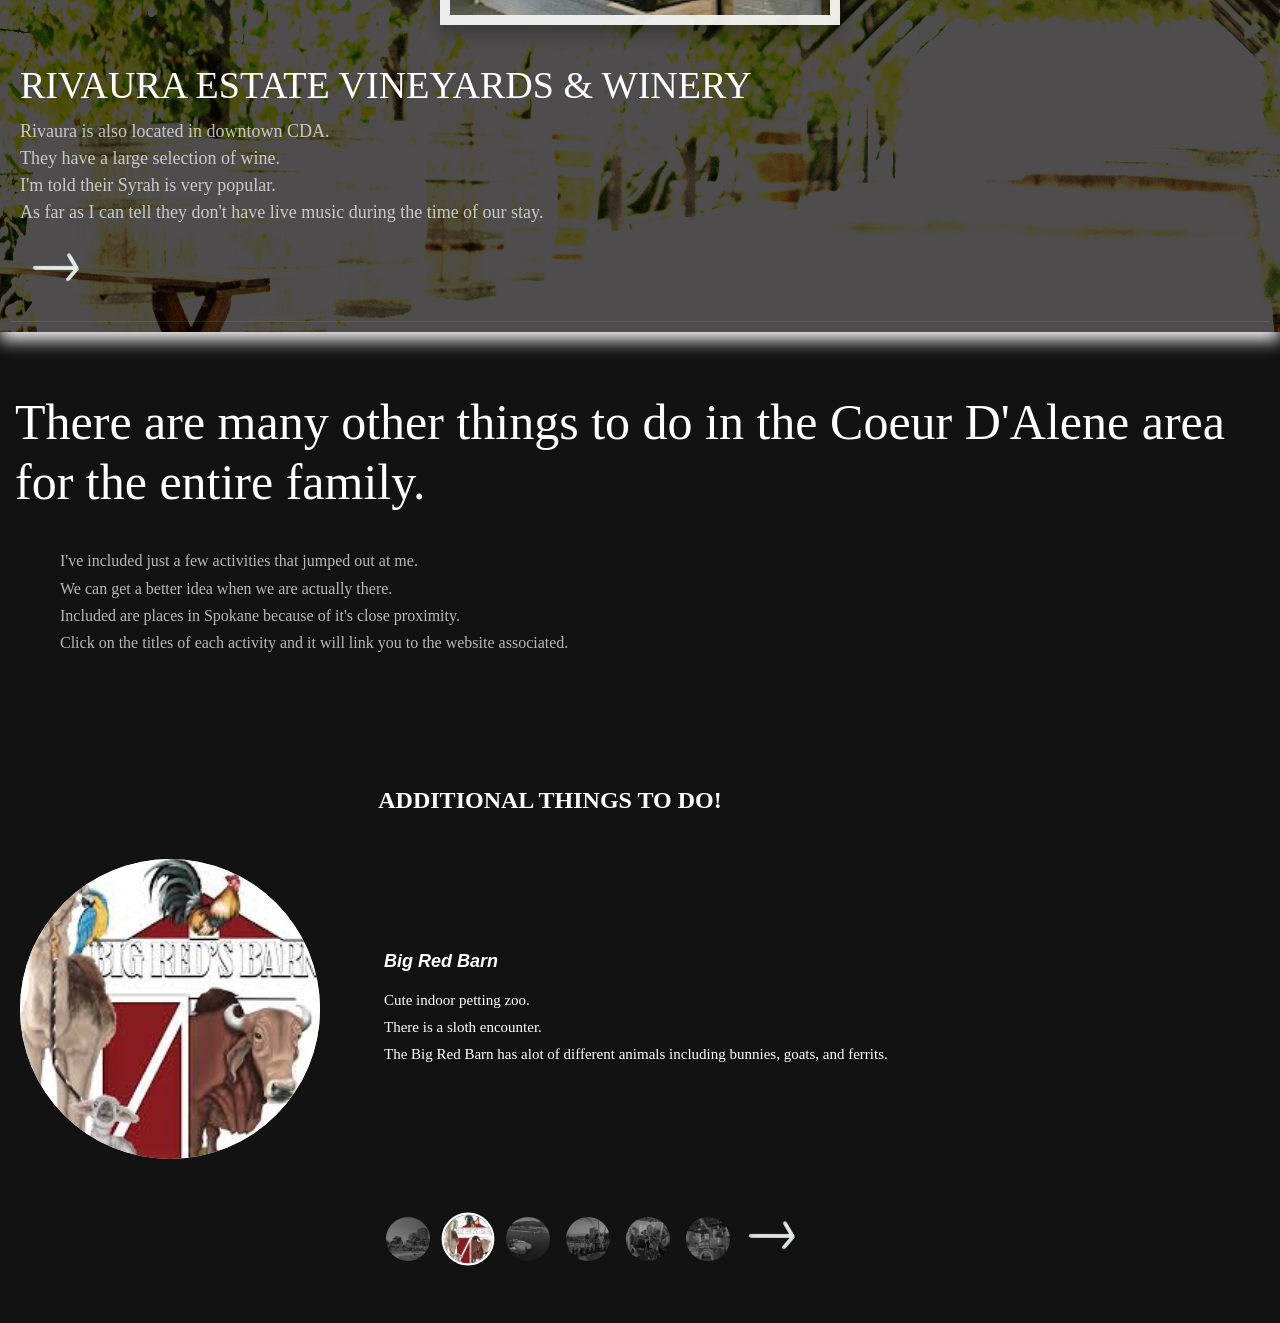
==== commit 82fd7889: "Add files via upload" ====
--- a/index.html
+++ b/index.html
@@ -102,32 +102,57 @@
 
 <div class="mySlides fade">
   
-  <img src="./images/newgrammy&papa.jpg" style="width:100%" class="carimg maskedimage">
+  <img src="./images/IMG_1713.jpeg"  class="carimg maskedimage">
   
 </div>
 
 <div class="mySlides fade">
   
-  <img src="./images/1451A128-A633-4C52-84C0-032FDA314185_1_105_c.jpeg" style="width:100%" class="carimg maskedimage">
+  <img src="./images/1451A128-A633-4C52-84C0-032FDA314185_1_105_c.jpeg"  class="carimg maskedimage">
 
 </div>
 
 <div class="mySlides fade">
  
-  <img src="./images/newgrammy&papa.jpg" style="width:100%" class="carimg maskedimage">
+  <img src="./images/kal1.JPG" class="carimg maskedimage">
  
 </div>
 
 <div class="mySlides fade">
  
-  <img src="./images/kal1.JPG" style="width:100%" class="carimg maskedimage">
- 
-</div>
+  <img src="./images/IMG_7922.jpeg"  class="carimg maskedimage">
+ 
+</div>
+<div class="mySlides fade">
+ 
+  <img src="./images/IMG_1825.jpeg"  class="carimg maskedimage">
+ 
+</div>
+<div class="mySlides fade">
+ 
+  <img src="./images/IMG_4023.jpeg"  class="carimg maskedimage">
+ 
+</div>
+<div class="mySlides fade">
+ 
+  <img src="./images/IMG_1522.jpeg"  class="carimg maskedimage">
+ 
+</div>
+<div class="mySlides fade">
+ 
+  <img src="./images/IMG_7877.jpeg"  class="carimg maskedimage">
+ 
+</div>
+
 
 </div>
 <br>
 
 <div style="text-align:center">
+  <span class="dot"></span> 
+  <span class="dot"></span> 
+  <span class="dot"></span> 
+  <span class="dot"></span> 
   <span class="dot"></span> 
   <span class="dot"></span> 
   <span class="dot"></span> 
@@ -161,9 +186,10 @@
       <section data-reveal class="airplaneCONTAINER" >
        
           <div class="airplaneCONTENT">
-            
+
             <img src="./images/plane.png"  class="shape" data-reveal>
         <h1 id="angrysayings" class="helpsign" style="margin-bottom: 170px;">dsjofskdfdsfjdskfjdskfjdkfjwfjksfjsjf</h1>
+
         </div>
       </section>
 
@@ -178,24 +204,27 @@
 
             <h2 class="h2 section-title" data-reveal="right">
               Another year has passed  <br>
-              and its now time <br>
+              and it's now time <br>
               for our next family adventure. <br>
-              Let the headaches begin.
+              <br>
+              ...Let the headaches begin.
             </h2>
 
             <div class="wrapper has-before" data-reveal="right">
               <p class="section-text">
-                From the videos and images I've seen, Coeur D'Alene / Post Falls appears to have alot of natural beauty and 
-                a suprising amount of things to do for such a small place. <br>
-                I started a post under the Couer D'Alene reddit thread asking what restaurants locals recommend 
-                as well as things to do for families in the area. <br>
-                I also consulted a few people I know that have been there. <br>
-                The following info are some of my findings.
+                From the photos and videos I've seen, the Coeur d'Alene / Post Falls area looks absolutely beautiful and offers a surprisingly large amount of activities to do for families. <br>
+                To get a better sense of the area, I started a discussion on the Coeur d'Alene Reddit community asking locals for their favorite restaurants and family-friendly activities. <br>
+                I also spoke with several people I know who have visited the area. <br>
+                This webpage is a collection of all of that information in one convenient place. <br>
+                 <br>
+                Disclaimer: This page is not intended to suggest that this is exactly what we should do during the trip.
                 <br>
-               Disclaimer: this family (sort of) landing page should in no way be interpreted as this is DEFINITELY what 
-               we should do. <br> We can do a couple of things or none of them. <br> No pressure. <br> This is just mean't to be
-               a focal point for accessing the information I acquired and a way to navigate the area. <br>
-              <em style="font-family: Georgia, 'Times New Roman', Times, serif; color: white; text-decoration: underline;">Remember Idaho is bear country so it might be necessary to obtain bear spray if we decide to hike a good distance from the city.</em> 
+               We may choose to do several of these activities, just a few, or none at all.<br>  
+               No pressure. <br> 
+               The purpose of this page is simply to serve as a central resource for ideas, information, and easy navigation while exploring the area. <br>
+               For quick navigation, click the image in the upper-right corner of the page. <br>
+               <br>
+              <em style="font-family: Georgia, 'Times New Roman', Times, serif; color: white; text-decoration: underline;">Remember Idaho is bear country so it might be necessary to obtain bear spray if we decide to hike away from the city.</em> 
               </p>
             </div>
           </div>
@@ -229,15 +258,15 @@
           <li data-reveal>
             <div class="service-card container">
 
-              <img src="./images/izzymainpic.jpeg" width="340" height="380" style="margin-bottom: 1em;" loading="lazy" class="maskedimagetwo subtle-glow subtle-tilt">
+              <img src="./images/izzymainpic.jpeg" style="margin-bottom: 1em;" loading="lazy" class="maskedimagetwo subtle-glow subtle-tilt">
  
               <div>
                 <h3 class="h3 card-title" style="margin-top: 1em;">IZZY'S COMFORT KITCHEN</h3>
 
                 <p class="card-subtitle">
-                  This restaurant was suggested by multiple responders. <br>
-                  It's a comfort food restaurant meaning alot fried chicken, burgers, shrimp and grits, and BBQ. <br>
-                  Also has gluten free options. <br>
+                  Multiple Reddit responders suggested this restaurant. <br>
+                  It's a comfort food restaurant meaning dishes such as fried chicken, burgers, shrimp and grits, and BBQ. <br>
+                  Izzy's also has multiple gluten free options. <br>
                   This one is a little more highend but comes very highly recommended.
                 </p>
               </div>
@@ -255,10 +284,9 @@
                 <h3 class="h3 card-title" style="margin-top: 1em;">CAFE CARAMBOLA</h3>
 
                 <p class="card-subtitle">
-                  Many people responded saying this was the place to be for lunch. <br>
-                  It's a latin american restaurant serving varied dishes from all of Latin America 
-                  and Spain. <br>
-                  It is suggested to go early because they can sell out.
+                  Many responded saying this was the place to be for lunch. <br>
+                This restaurant serves all Latin American and Spanish dishes. <br>
+                They can sell out, so it's best to go early.
                 </p>
               </div>
 
@@ -277,7 +305,7 @@
 
                 <p class="card-subtitle">
                   This is a popular sports bar in the area. <br>
-                  This is a pub style that focuses mostly on beer and wine. <br>
+                  Moontime is a pub that focuses mostly on beer and wine. <br>
                   Would be fun on a slow night.
                 </p>
               </div>
@@ -297,7 +325,7 @@
                 <h3 class="h3 card-title" style="margin-top: 1em;">HUDSONS BURGER</h3>
 
                 <p class="card-subtitle">
-                 This is a must try hamburger place that has been around since 1907, I believe. <br>
+                 This is a must try hamburger place that has been around since 1907. <br>
                 Stools at the counter, no tables. <br>
                 They don’t have much on the menu beyond hamburgers and pies for dessert; no fries, no chips. 
               </div>
@@ -317,9 +345,10 @@
                 <h3 class="h3 card-title" style="margin-top: 1em;">EMBER BY THE LAKE</h3>
 
                 <p class="card-subtitle">
-                  Embry is a little bit of a hike located in Hauser Idaho so it is about 30 minutes away. <br>
-                 They are asupposed to have decent pizza. <br>
-                 It also has a great family-friendly outdoor areas.
+                  Ember is a little bit of a hike. <br>
+                  It's located in Hauser Idaho so it's about 30 minutes away. <br>
+                 Supposedly, they have decent pizza. <br>
+                 Ember also has a great family-friendly outdoor area.
                 </p>
               </div>
 
@@ -337,9 +366,9 @@
                 <h3 class="h3 card-title" style="margin-top: 1em;">CEDARS</h3>
 
                 <p class="card-subtitle">
-                  This restaurant was not suggested but I thought it was interesting because it is a floating restaurant. <br>
-                  This one is a little pricy though. <br>
-                  We are able to dock the pontoon boat at the restaurant.
+                  This restaurant was not suggested but I included because it's a floating restaurant. <br>
+                  This one is definitely pricy. <br>
+                  We are able to dock the pontoon boat at the restaurant, definitely a selling point for me.
                 </p>
               </div>
 
@@ -380,18 +409,15 @@
     <div class="about-content">
 
             <h2 class="h2 section-title" data-reveal="right">
-            Coeur D'Alene / Post Falls area has two amusement parks.<br>
-            Both parks are not to far from the downtown.
-              
+           The Coeur d'Alene and Post Falls area has two amusement parks, both conveniently located just a short drive from downtown.
             </h2>
 
             <div class="wrapper has-before" data-reveal="right">
 
               <p class="section-text">
-              They look like alot of fun. <br>
-              The silverwood theme park is larger than triple play but more expensive. <br> 
-              Silverwood is definitely geared more towards older kids but 
-              there is plenty to do for the younger kids too.
+              Silverwood Theme Park is significantly larger than Triple Play but admission is more expensive. <br>
+              Silverwood is geared more toward older children, but it also features numerous rides and activities for younger kids.  <br>
+              In other words either place is fine for everyone.
               </p>
 
         </div>
@@ -413,10 +439,9 @@
                 <h3 class="h3 card-title" style="margin-top: 1em;">SILVERWOOD AMUSEMENT PARK</h3>
 
                 <p class="card-subtitle">
-                  Silverwood theme park is located in Athol, Idaho this is about 31 minutes away from us. <br>
+                  Silverwood theme park is located in Athol, Idaho which is about 31 minutes away from us. <br>
                   It has over 65 rides, slides, shows and attractions. <br>
-                  There are four roller coasters, a water park, a steam engine train, 
-                  live entertainment, restaurants.
+                  There are four roller coasters, a water park, a steam engine train, live entertainment, and restaurants.
                 </p>
               </div>
            <a href="https://www.silverwoodthemepark.com/" target="_blank"> <img src="images/arrow.png" style="height: 40px; width: 70px;"></a>
@@ -434,10 +459,9 @@
 
                 <p class="card-subtitle">
                     
-                    Triple Play is located in Hayden Lake, Idaho this is around 18 minutes away from us. <br>
-                    This one is more of an arcade with indoor bowling, putt putt golf, and has a VR experience. <br>
-                    It has a zip-line. <br>
-                   This place also has a waterpark with slides and a wave pool. 
+                  Triple Play is located in Hayden Lake, Idaho which is around 18 minutes away from us. <br>
+                    This one is more of an arcade with indoor bowling, putt putt golf, zip-line, and also has a VR experience. <br>
+                  Additionally, there is a waterpark with slides and a wave pool. 
                   
                 </p>
               </div>
@@ -457,19 +481,16 @@
     <div class="about-content">
 
             <h2 class="h2 section-title" data-reveal="right">
-            The area has alot of outdoor options. <br>
-            There are so many trails for hiking it would be a 
-            shame not to enjoy the great outdoors a bit.<br>
-            
+            The Coeur d'Alene area offers countless opportunities for hiking. <br>
+            With so many hiking trails to choose from, it would be a shame not to spend at least a little time enjoying what mother nature has to offer.
             </h2>
 
             <div class="wrapper has-before" data-reveal="right">
 
               <p class="section-text">
-          There are so many hikes it would be impossible to add all of them to this page.<br>
-          I've included 4 potential trails that everyone can do. <br>
-          They are all about a mile so around 25 minutes or so of walking.
-          <br> Some are more involved than others. 
+          There are far too many trails to include on this page, so I've selected four that are suitable for everyone. <br>
+          Each is approximately one mile in length this is roughly a 20 to 30 minute walk at a comfortable pace. <br>
+          While some trails are a bit more challenging than others, they are all manageable. 
               </p>
 
         </div>
@@ -483,7 +504,7 @@
  <div class="hikertext" style="color: rgb(19, 186, 19); text-shadow: 1px 1px 1px white; margin: 1em;"> FERN AND SHADOW FALLS </div>
  <div class="hikertext" style="margin: 1em;"> Popular hike to a series of waterfalls. <br> 
   Considered a beginner hike approximately 0.8 miles.<br> 
-  Downside that it is 2 hours away.<br> 
+  Downside that it's located approximately 2 hours away.<br> 
   I was told to go early in the morning because it gets crowded.</div>
 
 
@@ -501,7 +522,7 @@
  <div class="hikertext" style="color: rgb(19, 186, 19); text-shadow: 1px 1px 1px white; margin: 1em;"> BEAUTY BAY LOOKOUT AND LOOP</div>
  <div class="hikertext"> This is a 0.5 mile loop around a very scenic trail. <br>
   It is supposed to take an average of 15 min to complete. <br>
-  I was told best times to visit this trail are July through November.</div>
+  I was told best times to visit this trail are July through November, so perfect timing!</div>
 
 
 <iframe src="https://www.google.com/maps/embed?pb=!1m28!1m12!1m3!1d85989.40054036341!2d-116.85446075755327!3d47.66171775217269!2m3!1f0!2f0!3f0!3m2!1i1024!2i768!4f13.1!4m13!3e0!4m5!1s0x5361c38b8e160cdb%3A0x13a5995b61c37181!2s1104%20S%20Riverside%20Harbor%20Dr%2C%20Post%20Falls%2C%20ID%2083854!3m2!1d47.6977128!2d-116.87670299999999!4m5!1s0x5361c9ac6c208cf5%3A0x21eafc91cd2465bf!2sE%20Beauty%20Bay%20Dr%2C%20Idaho%2083814!3m2!1d47.614117099999994!2d-116.6726252!5e0!3m2!1sen!2sus!4v1780547907490!5m2!1sen!2sus"  allowfullscreen="" loading="lazy" referrerpolicy="no-referrer-when-downgrade">
@@ -532,17 +553,14 @@
       <div class="about-content">
 
             <h2 class="h2 section-title" data-reveal="right">
-             There are a couple of <br>
-              wine tasting rooms located<br>
-              with in downtown Coeur D'Alene 
+            There are a couple of wine tasting rooms conveniently located in downtown Coeur d'Alene if anyone is interested in sampling a few local wines.
             </h2>
 
             <div class="wrapper has-before" data-reveal="right">
 
               <p class="section-text">
-           If we end up going to either of these tasting rooms
-           do not hold me responsible for the quality of the wine. <br>
-           Both places are just tasting rooms.
+           That said, if we decide to visit either one, I can't guarantee the quality of the wine so don't hold me responsible! <br>
+           They're tasting rooms, not wineries, but they could still be a fun stop while exploring downtown.
               </p>
         </div>
     </div>
@@ -565,10 +583,9 @@
 
                 <p class="card-subtitle">
                  
-                  <br>They get their grapes from Washington so I would imagine their whites would be good. <br>
-                   Possibly their Pinot Noir is decent. <br>
-                 I spoke to a representative from Coeur D'Alene Cellars and
-                  there is live music on Saturday that week.
+                  <br>I spoke with an employee and they gave me the run down on the place. <br>
+                  They get their grapes from Washington and process them in town. <br>
+                  He also said there is live music on Saturday of the week we are in town.
                 </p>
               </div>
            <a href="https://www.cdacellars.com/" target="_blank"> <img src="images/arrow.png" style="height: 40px; width: 70px;"></a>
@@ -586,9 +603,9 @@
                   VINEYARDS & WINERY</h3>
 
                 <p class="card-subtitle">
-                 Rivaura is located in downtown CDA. <br>
-                 They have a large selection of wine. <br>
-                Their Syrah is popular. <br>
+                Rivaura is also located in downtown CDA. <br>
+                They have a large selection of wine. <br>
+                I'm told their Syrah is very popular. <br>
                 As far as I can tell they don't have live music during the time of our stay.
                 </p>
               </div>
@@ -610,15 +627,16 @@
     <div class="about-content">
 
             <h2 class="h2 section-title" data-reveal="right">
-              Coeur D'Alene has many other things to do for the entire family.
+              There are many other things to do in the Coeur D'Alene area for the entire family. 
             </h2>
 
             <div class="wrapper has-before" data-reveal="right">
 
               <p class="section-text">
-               I've included just a few things that jumped out at me.<br>
+               I've included just a few activities that jumped out at me.<br>
                We can get a better idea when we are actually there. <br>
-              I've included some places located in Spokane because it is so close.
+             Included are places in Spokane because of it's close proximity. <br>
+             Click on the titles of each activity and it will link you to the website associated.
               </p>
 
         </div>
@@ -652,7 +670,7 @@
             <a href="https://www.google.com/maps/dir//McEuen+Park,+420+E+Front+Ave,+Coeur+d'Alene,+ID+83814/@33.7282667,-112.2026346,15z/data=!4m8!4m7!1m0!1m5!1m1!1s0x5361c660e30456cf:0x37cc24f408b70d18!2m2!1d-116.7792032!2d47.6715034!5m1!1e4?entry=ttu&g_ep=EgoyMDI2MDYxNi4wIKXMDSoASAFQAw%3D%3D" target="_blank"><h3>McEuen Park</h3></a>
             <p>Looked like a nice park to take the kids. <br>
               Has a playground area.<br>
-              It's located in downtown CDA near any restaurants</p>
+              It's located in downtown CDA walking distance to restaurants and bars.</p>
           </div>
         </div>
 
@@ -665,7 +683,7 @@
             <a href="https://bigredsbarn.com/" target="_blank"><h3>Big Red Barn</h3></a>
             <p>Cute indoor petting zoo. <br>
               There is a sloth encounter. <br>
-              It has alot of different animals such as bunnies, goats, and ferrits. 
+              The Big Red Barn has alot of different animals including bunnies, goats, and ferrits. 
               </p>
             
           </div>
@@ -679,9 +697,8 @@
            
             <a href="https://www.floatinggreen.com/" target="_blank"><h3>CDA Resort Golfing</h3></a>
             <p>This is definitely an activity just for Doug, Dianne, and possibly Steve. <br>
-              I included it because it looks like a pretty course. <br>
-      
-            I'm not sure if you have to stay at the resort to play.</p>
+              I included it because it looks like a very pretty course. <br>
+              I'm not sure if you have to stay at the resort to play though.</p>
             
           </div>
         </div>
@@ -709,7 +726,7 @@
             <a href="https://cdacarousel.com/" target="_blank"><h3>Carousel</h3></a>
             <p>The carousel is right next to the main beach and city park. <br>
               Another piece of history in Coeur D'Alene. <br>
-            The original was built in the 1940's and was located on a pier that extended over the lake.</p>
+            The original was built in the 1940's and was located on a pier over the lake.</p>
             
           </div>
         </div>
@@ -721,7 +738,7 @@
           <div class="thingstodo-content">
            
              <a href="https://mobiusdiscoverycenter.org/" target="_blank"><h3>Children's Museum</h3></a>
-            <p>This probably be more for me and Jen. <br>
+            <p>This is probably be more for me and Jen. <br>
             Mobius Discovery Center is a well reviewed kids museum located in Spokane.</p>
           </div>
         </div>
--- a/style.css
+++ b/style.css
@@ -0,0 +1,1147 @@
+
+
+
+*{
+  box-sizing: border-box; 
+  margin: 0;              
+  padding: 0; 
+}
+
+
+:root{
+    /** colors*/
+--smokeyblack: hsl(0,0%,7%);
+--eerie-black: hsl(0,0%,9%);
+--rad-red: hsl(346,100%, 58%);
+--white_a9: hsla(0,0%,100%, 0.09);
+--white_a15: hsla(0,0%,100%,0.15);
+--white_a25: hsla(0,0%,100%,0.25);
+--white_a50: hsla(0,0%,100%, 0.5);
+--white_a70: hsla(0,0%,100%,0.7);
+--white_a75: hsla(0,0%,100%,0.75);
+--white_a80: hsla(0,0%,100%,0.8);
+--jet1: hsl(0,0%,20%);
+--jet2: hsl(0,0%,16%);
+--white: hsl(0,0%,100%);
+--black: hsl(0,0%,0%);
+
+
+/**font size**/
+
+--fs1: 6rem;
+--fs2: 5rem;
+--fs3: 3.8rem;
+--fs4: 2.8rem;
+--fs5: 2.6rem;
+--fs6: 2.2rem;
+--fs7: 2rem;
+--fs8: 1.8rem;
+--fs9: 1.5rem;
+--fs10: 1.4rem;
+--fs11: 1.2rem;
+
+--fw300: 300;
+--fw400: 400;
+--fw500: 500;
+
+
+
+
+--section-padding: 60px;
+
+
+--shadow: 0 12px 30px -10px hsla(0,0%,14%,0.1);
+
+--radius-circle: 50%;
+--radius-5: 5px;
+--radius-25: 25px;
+
+
+--transition-1: 0.25s ease;
+--transition-2: 0.5s ease;
+--transition-3: 1s ease;
+--cubic-1n: cubic-bezier(0.51, 0.03, 0.64, 0.28);
+--cubic-out: cubic-bezier(0.33, 0.85, 0.4, 0.96);
+
+
+}
+
+/** reset**/
+*,
+*::before,
+*::after{
+    margin: 0;
+    padding: 0;
+    box-sizing: border-box;
+
+}
+
+/**style**/
+
+li { 
+  list-style: none;
+}
+
+a,
+img,
+span,
+button {display: block;}
+
+a {
+    color: inherit;
+    text-decoration: none;
+}
+img{ 
+    height: auto;
+}
+
+
+
+.maskedimage{
+  mask-image: radial-gradient(circle, black 60%, transparent 100%);
+  -webkit-mask-image: radial-gradient(circle, black 60%, transparent 100%);
+filter: drop-shadow(15px 15px 20px white);
+border-style: inset;
+border-radius: 5%;
+
+}
+
+.maskedimagetwo{
+display: block;
+margin: 20px auto;
+border: 10px solid white;
+box-shadow: 0px 8px 16px rgba(0, 0, 0, 0.3);
+max-width: 100%;
+width: 400px;
+
+}
+
+.maskedimagethree{
+  vertical-align: middle;
+  border: 3px solid white;
+  box-shadow: 0px 8px 16px rgba(0, 0, 0, 0.3);
+}
+
+.subtle-glow {
+  transition: opacity 0.3s ease, filter 0.3s ease;
+  opacity: 0.9; 
+}
+
+.subtle-glow:hover {
+  opacity: 1;
+  filter: brightness(2.05);
+}
+
+.subtle-tilt {
+  transition: transform 0.3s ease-out;
+}
+
+
+.subtle-tilt:hover {
+  transform: rotate(2deg) scale(1.02);
+}
+
+.subtle-float {
+  transition: transform 0.3s ease;
+}
+
+
+.subtle-float:hover {
+  transform: translateY(-6px);
+}
+
+button {
+    background: none;
+    border: none;
+    font: inherit;
+    cursor: pointer;
+}
+
+address { font-style: normal;
+padding: 10px;}
+
+
+html {
+    font-family: Cambria, Cochin, Georgia, Times, 'Times New Roman', serif;
+    font-size: 10px;
+    scroll-behavior: smooth;
+}
+
+body{
+    background-color: var(--smokeyblack);
+    color: var(--white);
+    font-size: 1.6rem;
+    font-weight: var(--fw400);
+    line-height: 2.15;
+    overflow-x: hidden; 
+}
+
+body.active{ overflow: hidden;}
+
+:focus-visible{ outline-offset: 4px; }
+
+::-webkit-scrollbar { width: 5px;
+scrollbar-gutter: stable;}
+
+::-webkit-scrollbar-track { background-color: var(--white); }
+
+::-webkit-scrollbar-thumb { background-color: var(--jet2);}
+
+/**rusedstyle**/
+.container { padding-inline: 15px;}
+
+.shape{ object-fit: cover;}
+
+.section { padding-block: var(--section-padding);}
+
+.h1,
+.h2,
+.h3,
+.h4,
+.h5,
+.h6 {
+    font-family: Cambria, Cochin, Georgia, Times, 'Times New Roman', serif;
+    line-height: 1.2;
+}
+
+.h1 {
+    font-size: var(--fs2);
+    font-weight: var(--fw400);
+
+}
+
+.h2,
+.h3,
+.h4,
+.h5,
+.h6 {
+  font-weight: var(--fw300);
+}
+
+.h2 {font-size: var(--fs2);}
+.h3 {font-size: var(--fs3);}
+.h4 {font-size: var(--fs4);}
+.h5 {font-size: var(--fs5);}
+.h6 {font-size: var(--fs6);}
+
+.img-holder {
+  aspect-ratio: var(--width) / var(--height);
+  background-color: var(--jet1);
+  overflow: hidden;
+}
+
+.has-before {
+  position: relative;
+  z-index: 1;
+}
+
+.has-before::before {
+  content: "";
+  position: absolute;
+}
+
+.img-holder.has-before::before {
+  bottom: 0;
+  left: 0;
+  width: 100%;
+  height: 50%;
+  
+}
+
+.img-cover {
+  width: 100%;
+  height: 100%;
+  object-fit: cover;
+}
+
+
+[data-reveal] {
+  transform: translateY(50px);
+  opacity: 0;
+  transition: var(--transition-3);
+}
+
+[data-reveal="left"] { transform: translate(-50px, 0); }
+
+[data-reveal="right"] { transform: translate(50px, 0); }
+
+[data-reveal].revealed {
+  transform: translate(0, 0);
+  opacity: 1;
+}
+
+/***loading**/
+.loading{
+    position:fixed;
+    top: 0;
+    left: 0;
+    width: 100vw;
+    height: 100vh;
+    background-color: var(--white);
+    z-index: 5;
+    transform-origin: bottom;
+    transition: 0.5s var(--cubic-1n);
+    transition-delay: 0.5s;  
+}
+
+.loading.loaded {
+    transform: scaleY(0);
+    pointer-events: none;
+}
+
+.loading > * {
+    position: absolute;
+    top: 50%;
+    left: 50%;
+    transform: translate(-50%, -50%);
+    transition: var(--transition-2);
+}
+
+ .loading.loaded > * { opacity: 0;}
+ .loading .circle { animation: rotate360 1.5s linear infinite;}
+
+ @keyframes rotate360 {
+    0% { transform: translate(-60%, -60%) rotate(0);}
+    100% { transform: translate(-60%, -60%) rotate(1turn);}
+ }
+
+ /**header**/
+
+ .header{
+    position: fixed;
+    top: 0;
+    left: 0;
+    width: 100%;
+    padding-block: 18px;
+    transition: var(--transition-2);
+    z-index: 4;
+   
+ }
+
+ .header.active {
+    background-color: var(--eerie-black);
+    padding-block: 12px;
+    box-shadow: var(--shadow);
+ }
+
+ .header .container,
+ .navbar-top {
+    display: flex;
+    justify-content: space-between;
+    align-items: center;
+ }
+
+ .navbar {
+    position: fixed;
+    top: 0;
+    right: -280px;
+    background-color: var(--eerie-black);
+    height: 100vh;
+    max-width: 280px;
+    width: 100%;
+    padding: 25px;
+    overflow-y: auto;
+    z-index: 2;
+    transition: 0.25s var(--cubic-out);
+    visibility: hidden;
+ }
+
+ .navbar.active {
+    visibility: visible;
+    transform: translateX(-280px);
+    transition-duration: 0.5s;
+ }
+
+ .navbar-top .logo .img { 
+  width: 130px;
+}
+ 
+ .nav-close-btn{
+    width: 25px;
+    height: 25px;
+ }
+
+ .nav-close-btn .span {
+    background-color: var(--white_a80);
+    width: 25px;
+    height: 3px;
+    border-radius: 5px;
+    transition: var(--transition-1);
+ }
+
+.nav-close-btn .one {transform: rotate(45deg) translate(2px, 2px);}
+.nav-close-btn .two {transform: rotate(-45deg);}
+.nav-close-btn:is(:hover, :focus-visible) .span {background-color: var(--rad-red); }
+
+.navbar-list {
+    text-align: center;
+    padding-block: var(--fw400);
+}
+
+.navbar-link {
+    font-size: var(--fs7);
+    font-weight: var(--fw400);
+    padding-block: 2px;
+    text-transform: capitalize;
+    transition: var(--transition-1);
+}
+
+.navbar-link:is(:hover, :focus-visible) { color: var(--rad-red);}
+
+
+/**must add address of vrbo**/
+
+.navbar-title {
+    font-size: var(--fs8);
+    font-weight: var(--fw500);
+    line-height: 1;
+    margin-block-end: 15px;
+   
+}
+
+.navbar-test{
+background-image: linear-gradient(135deg, rgb(102, 99, 99), rgb(110, 110, 107), rgb(242, 244, 242));
+border: 2px solid white;
+text-align: center;
+
+}
+
+.navbar .contact-link {
+    color: var(--rad-red);
+    font-size: var(--fs6);
+    font-weight: var(--fw400);
+}
+
+.navbar .contact-link:is(:hover, :focus-visible) { text-decoration: underline;}
+
+.overlay { 
+    position: fixed;
+    inset: 0;
+    background-color: var(--black);
+    z-index: 1;
+    transition: var(--transition-1);
+    opacity: 0;
+    pointer-events: none;
+}
+
+.overlay .active {
+    opacity: 0.75;
+    pointer-events: all;
+
+}
+
+/* hero*/
+
+.hero{
+    padding-block-start: 120px;
+    text-align: center;
+}
+
+.hero-banner{
+    max-width: 150px;
+    margin-inline: auto;
+    margin-block-end: 20px;
+}
+
+.hero-title{
+  animation-name: track-in-out;
+  animation-duration: 7s;
+  animation-iteration-count: 1.5;
+}
+
+@keyframes track-in-out {
+  0% {
+    letter-spacing: 1em;
+    opacity: 0;
+  }
+  20% {
+    letter-spacing: normal;
+    opacity: 1;
+  }
+  80% {
+    letter-spacing: normal;
+    opacity: 1;
+  }
+  100% {
+    letter-spacing: 1em;
+    opacity: 0;
+  }
+}
+
+.hero .wrapper {
+    position: relative;
+    text-align: left;
+    height: 1.2rem;
+    margin-block: 10px 25px;
+}
+
+.hero .wrapper .strong {
+    position: absolute;
+    top: 0;
+    left: 50%;
+    transform: translateX(-50%);
+    width: 300px;
+    font-weight: inherit;
+    display: flex;
+}
+
+.hero-text {
+    font-size: 15px;
+    font-weight: var(--fw300);
+    text-transform: uppercase;
+    letter-spacing: 5px;
+}
+
+.hero .wrapper .space {
+    padding: 0.1em;
+}
+
+.hero .wrapper :is(.in, .out) {
+    opacity: 0;
+    transform: scaleY(0);
+}
+
+.hero .strong .active .out {
+    opacity: 1;
+    transform: scaleY(1);
+    animation: textWave 0.2s ease reverse forwards;
+}
+
+.hero .wrapper .in { animation: textWave 0.2s ease forwards; }
+
+@keyframes textWave {
+  0% {
+    opacity: 0;
+    transform: scaleY(0);
+  }
+  100% {
+    opacity: 1;
+    transform: scaleY(1);
+  }
+}
+
+.shape{
+  display: block;
+  margin: 20px auto;
+  width: 600px;
+  height: 600px;
+  
+}
+
+/*hikingsection*/
+
+.hikesection{
+  display: flex;
+  align-items: center;
+  justify-content: center;
+  gap: 5em;
+  background-image: url(./images/pexels-davidmcbee-2302017.jpg);
+  background-size: cover;
+  background-color: rgb(78, 76, 76); 
+  background-blend-mode: darken; 
+  box-shadow: 0px 8px 16px rgb(250, 248, 248);
+}
+
+.hikertext {
+  font-size: var(--fs8);
+  padding-inline: 1em; 
+  line-height: 1.2;
+}
+
+iframe{
+  border-radius: 20%;
+  width: 400px;
+  height: 400px;
+  border: 5px solid white;
+  box-shadow: 0px 8px 16px rgba(0, 0, 0, 0.3);
+  margin-top: 1em;
+}
+
+/*animation*/
+
+.anima {
+width: 80px;
+height: 80px;
+position: relative;
+z-index: 2;
+animation-name: myAnimation;
+top: 50px;
+left: 15px;
+animation-iteration-count: infinite;
+animation-direction: alternate-reverse;  
+animation: jump 3s ease-in infinite;
+}
+
+@keyframes jump {
+  0%{
+    transform: translateY(0);
+  }
+  50% {
+    transform: translateY(-35px); 
+  }
+   75% {
+    transform: translateY(-35px); 
+  }
+       90% {
+    transform: translateY(-35px); 
+  }
+     100% {
+    transform: translateY(0); 
+  }
+}
+
+.container-animation {
+position: relative;
+width: 400px;  
+height: 400px; 
+}
+
+.container-animation img {
+position: absolute;
+top: 0;
+left: 0;
+width: 0%;
+height: 0%;
+object-fit: cover; 
+}
+
+.back {
+  z-index: 1;
+  transform: translate(-20px, -20px);
+}
+
+.front {
+  z-index: 2;
+}
+
+.honey{
+  position: relative;
+  z-index: 3;
+  top: 0px;
+  left: 30px;
+}
+
+/*#ABOUT*/
+
+
+.section-food{
+  background-image: url(./images/pexels-timmossholder-5133492.jpg);
+  background-size: cover;
+  background-color: rgb(78, 76, 76); 
+  background-blend-mode: darken; 
+  box-shadow: 0px 8px 16px rgb(250, 248, 248);
+}
+
+.section-amuse{
+   background-image: url(./images/pexels-alkhasmier-30307915.jpg);
+ background-size: cover;
+background-color: rgb(78, 76, 76); 
+background-blend-mode: darken; 
+box-shadow: 0px 8px 16px rgb(250, 248, 248);
+
+}
+
+/*#AIRPLANE*/
+
+.helpsign {
+    font-size: 2.2rem;
+    color: rgb(250, 1, 1);
+    font-weight: bold;
+    text-align: center;
+    transition: opacity 0.5s ease-in-out;
+    opacity: 1;
+    border: 2px solid black;
+   border-width: 10px 1px 15px 1px;
+    background-color: white;
+    box-shadow: 0px 8px 16px rgb(5, 5, 5);
+             
+        }
+
+.airplaneCONTAINER {
+  display: flex;
+  flex-direction: column;
+  gap: 30px;
+  width: 100%;
+  margin-top: 2em;
+}
+
+.airplaneCONTENT{
+  background-image: url(./images/pexels-carlos-henrique-santos-de-oliveira-2151292073-32049610.jpg);
+  background-size: contain;
+  background-position: center center;
+  width: 100%;
+  height: inherit;
+  background-repeat: no-repeat;
+  background-repeat: repeat-x;
+  box-shadow: 0px 0px 8px 8px rgb(250, 248, 248);
+  animation: scroll 20s linear infinite;
+}
+
+.shape{
+  animation: floatAndTilt 3s ease-in-out infinite;
+ filter: drop-shadow(5px 5px 10px rgba(0, 0, 0, 0.5));
+
+}
+
+@keyframes scroll {
+  from {
+    background-position: 0 0;
+  }
+  to {
+    background-position: -1000px 0; 
+}
+}
+
+@keyframes floatAndTilt {
+  0% {
+   
+    transform: translateY(0) rotate(-30deg);
+  }
+  50% {
+  
+    transform: translateY(-50px) rotate(30deg);
+  }
+  100% {
+    
+    transform: translateY(0) rotate(-30deg);
+  }
+}
+
+
+
+
+.winery{
+background-image: url(./images/pexels-dumitru-b-742240889-28748884.jpg);
+ background-size: cover;
+background-color: rgb(78, 76, 76); 
+background-blend-mode: darken; 
+margin: 0;
+box-shadow: 0px 8px 16px rgb(250, 248, 248);
+}
+
+
+
+.about .container {
+  display: grid;
+  gap: 45px;
+}
+
+.about .wrapper,
+.about-banner { padding-inline-start: 45px; }
+
+.about .section-title { margin-block-end: 35px; }
+
+.about .section-text {
+  font-size: var(--fs-6);
+  color: var(--white_a70);
+  font-weight: var(--fw-300);
+  line-height: 1.7;
+  margin-block-end: 35px;
+}
+
+.about .wrapper::before {
+  top: 10px;
+  left: 0;
+
+  background-repeat: no-repeat;
+  background-size: contain;
+  width: 20px;
+  height: 20px;
+}
+
+.about .section-text .em {
+  color: var(--white);
+  font-weight: var(--fw-400);
+  text-decoration: underline;
+}
+
+.about-banner { position: relative; }
+
+
+
+/*#text title*/
+
+.strong{
+  font-size: clamp(2.5rem, 4vw, 5rem);
+  justify-content: center;
+  padding: auto;
+}
+/*#SERVICES*/
+
+.service { padding-inline: 15px; }
+
+.service .section-subtitle {
+  padding-inline: 10px;
+  margin-block-end: 55px;
+}
+
+.service-card .img { display: none; }
+
+.service-list > li:not(:last-child) { border-block-start: 1px solid var(--white_a9); }
+
+.service-list > li:last-child { border-block: 1px solid var(--white_a9); }
+
+.service-card { padding: 30px 10px;}
+
+.service-card .card-subtitle {
+  color: var(--white_a70);
+  font-size: var(--fs8);
+  font-weight: var(--fw500);
+  line-height: 1.5;
+  margin-block: 10px 25px;
+}
+
+#service-lable{
+  color: white;
+
+}
+
+
+  /**
+   CUSTOM CURSOR
+   */
+
+  .cursor {
+    display: block;
+    position: fixed;
+    top: 0;
+    left: 0;
+    width: 45px;
+    height: 45px;
+    background-color: hsl(126, 96%, 50%);
+    mix-blend-mode: exclusion;
+    border-radius: var(--radius-circle);
+    transform: translate(-50%, -50%) scale(0.35);
+    transition: transform 0.35s;
+    pointer-events: none;
+    z-index: 6;
+  }
+
+  .cursor.hovered { transform: translate(-50%, -50%) scale(1.2); }
+
+  .cursor.disabled { transform: translate(-50%, -50%) scale(0); }
+
+
+
+/*carousel*/
+
+.mySlides {display: none;}
+.carimg {vertical-align: middle;
+  width: 100%;                 
+  max-width: 500px;             
+  aspect-ratio: 1 / 1;          
+  object-fit: cover;    }
+
+
+.slideshow-container {
+  display: flex;
+  justify-content: center;
+ 
+}
+
+
+
+
+.dot {
+  height: 5px;
+  width: 5px;
+  margin: 0 2px;
+  background-color: #bbb;
+  border-radius: 50%;
+  display: inline-block;
+}
+
+
+.fade {
+  animation-name: fade;
+  animation-duration: 1.5s;
+}
+
+@keyframes fade {
+  from {opacity: .4} 
+  to {opacity: 1}
+}
+
+
+/*experimental carousel*/
+
+.thingstodo-section {
+    width: 100%;
+    max-width: 1100px;
+    position: relative;
+  }
+
+
+  .thingstodo-section::before {
+    content: '';
+    position: absolute;
+    inset: -60px;
+   
+    background-size: 40px 40px;
+    pointer-events: none;
+    z-index: 0;
+  }
+
+  .thingstodocontainer {
+    position: relative;
+    z-index: 1;
+    display: flex;
+    flex-direction: column;
+    align-items: center;
+    gap: 8px;
+  }
+
+  /* slider*/
+  .slider-viewport {
+    width: 100%;
+    overflow: hidden;
+  }
+
+  .slides-track {
+    display: flex;
+    transition: transform 0.55s cubic-bezier(0.65, 0, 0.35, 1);
+  }
+
+
+  
+
+  /* each card*/
+  .thingstodo-card {
+    min-width: 100%;
+    display: flex;
+    align-items: center;
+    gap: 64px;
+    padding: 0 20px;
+  }
+
+  
+  .thingstodo-image {
+    flex-shrink: 0;
+    width: 300px;
+    height: 300px;
+    border-radius: 50%;
+    overflow: hidden;
+    background: #dde2ec;
+  }
+
+  .thingstodo-image img {
+    width: 100%;
+    height: 100%;
+    object-fit: cover;
+    object-position: top center;
+    display: block;
+    filter: grayscale(0%);
+    transition: transform 0.5s ease;
+  }
+
+  .thingstodo-card:hover .thingstodo-image img {
+    transform: scale(1.04);
+  }
+
+
+  .thingstodo-content {
+    flex: 1;
+    display: flex;
+    flex-direction: column;
+    gap: 14px;
+  }
+
+
+
+  .thingstodo-content h3 {
+    font-family: 'Inter', sans-serif;
+    font-size: 18px;
+    font-weight: 700;
+    font-style: italic;
+    color: white;
+    line-height: 1.3;
+  }
+
+  .thingstodo-content p {
+    font-size: 15px;
+    color: white;
+    line-height: 1.8;
+    font-weight: 400;
+    max-width: 560px;
+  }
+
+
+
+  /* nav thumbnails */
+  .newnavigation-controls {
+    width: 100%;
+    display: flex;
+    align-items: center;
+    gap: 16px;
+    margin-top: 48px;
+    padding-left: calc(300px + 64px + 20px); 
+  }
+
+  /* Thumbnails */
+  .thumbnails {
+    display: flex;
+    align-items: center;
+    gap: 12px;
+  }
+
+  .thumb {
+    width: 48px;
+    height: 48px;
+    border-radius: 50%;
+    cursor: pointer;
+    object-fit: cover;
+    object-position: top center;
+    filter: grayscale(100%);
+    opacity: 0.6;
+    transition: filter 0.3s, opacity 0.3s, transform 0.3s;
+    border: 2.5px solid transparent;
+  }
+
+  .thumb:hover {
+    filter: grayscale(40%);
+    opacity: 0.85;
+    transform: translateY(-2px);
+  }
+
+  .thumb.active {
+    filter: grayscale(0%);
+    opacity: 1;
+    border-color: white;
+    transform: scale(1.1);
+  }
+
+  /* Arrow */
+  .newnext-btn {
+    width: 46px;
+    height: 46px;
+    border-radius: 50%;
+    border: none;
+    background: transparent;
+    cursor: pointer;
+    display: flex;
+    align-items: center;
+    justify-content: center;
+    font-size: 22px;
+   
+    transition: transform 0.2s, background 0.2s;
+  }
+
+  .newnext-btn:hover {
+    background: #e8ecf5;
+    transform: scale(1.1);
+  }
+
+
+/*medial*/
+
+
+/* On smaller screens, decrease text size */
+@media only screen and (max-width: 300px) {
+  .carimg {vertical-align: middle;
+height: 300px;
+width: 300px;
+object-fit: cover;}
+}
+
+@media (max-width: 768px) {
+  .row {
+    display: flex;
+    flex-direction: column; 
+    height: auto;
+    width: auto;
+    margin: auto;
+  }
+}
+
+@media (max-width: 768px) {
+  .enlarge {
+   
+    height: 250px;
+    width: 260px
+  }
+}
+
+@media (max-width: 768px) {
+  
+.hikesection{
+   display: flex;
+    flex-direction: column; 
+    min-height: 100vh;
+    background-size: cover;
+    background-position: center center;
+    margin: 0;
+}
+}
+
+@media (max-width: 768px) {
+.shape{
+  width: 300px;
+  height: 300px;
+}
+}
+
+@media (max-width: 768px) {
+iframe{
+  width: 300px;
+  height: 300px;
+}
+}
+
+@media (max-width: 768px) {
+.maskedimagetwo{
+  width: 250px;
+  height: 250px;
+ object-fit: cover;
+}
+}
+
+@media (max-width: 768px) {
+.flip-card{
+  width: 300px;
+  height: 300px;
+  margin: 0;
+  background-image: url(./images/pexels-brotherkehn-3729394.jpg);
+  background-size: contain;
+  background-repeat: no-repeat;
+}
+}
+
+ 
+@media (max-width: 768px) {
+.imagesflip {
+ width: 300px;
+ height: 300px;
+}
+}
+
+@media (max-width: 768px) {
+.cursor {
+all: unset;
+}
+}
+
+
+@media (max-width: 768px) {
+.airplaneCONTENT{
+background-size: cover;
+}
+}
+
+@media (max-width: 760px) {
+    .thingstodo-card {
+      flex-direction: column;
+      gap: 32px;
+      padding: 0;
+      text-align: center;
+      align-items: center;
+    }
+    .thingstodo-image { width: 200px; height: 200px; }
+    .newnavigation-controls { padding-left: 0; justify-content: center; }
+    .coolarrow{
+     display: flex;
+     flex-direction: column; 
+    }
+ 
+ 
+ 
+  }
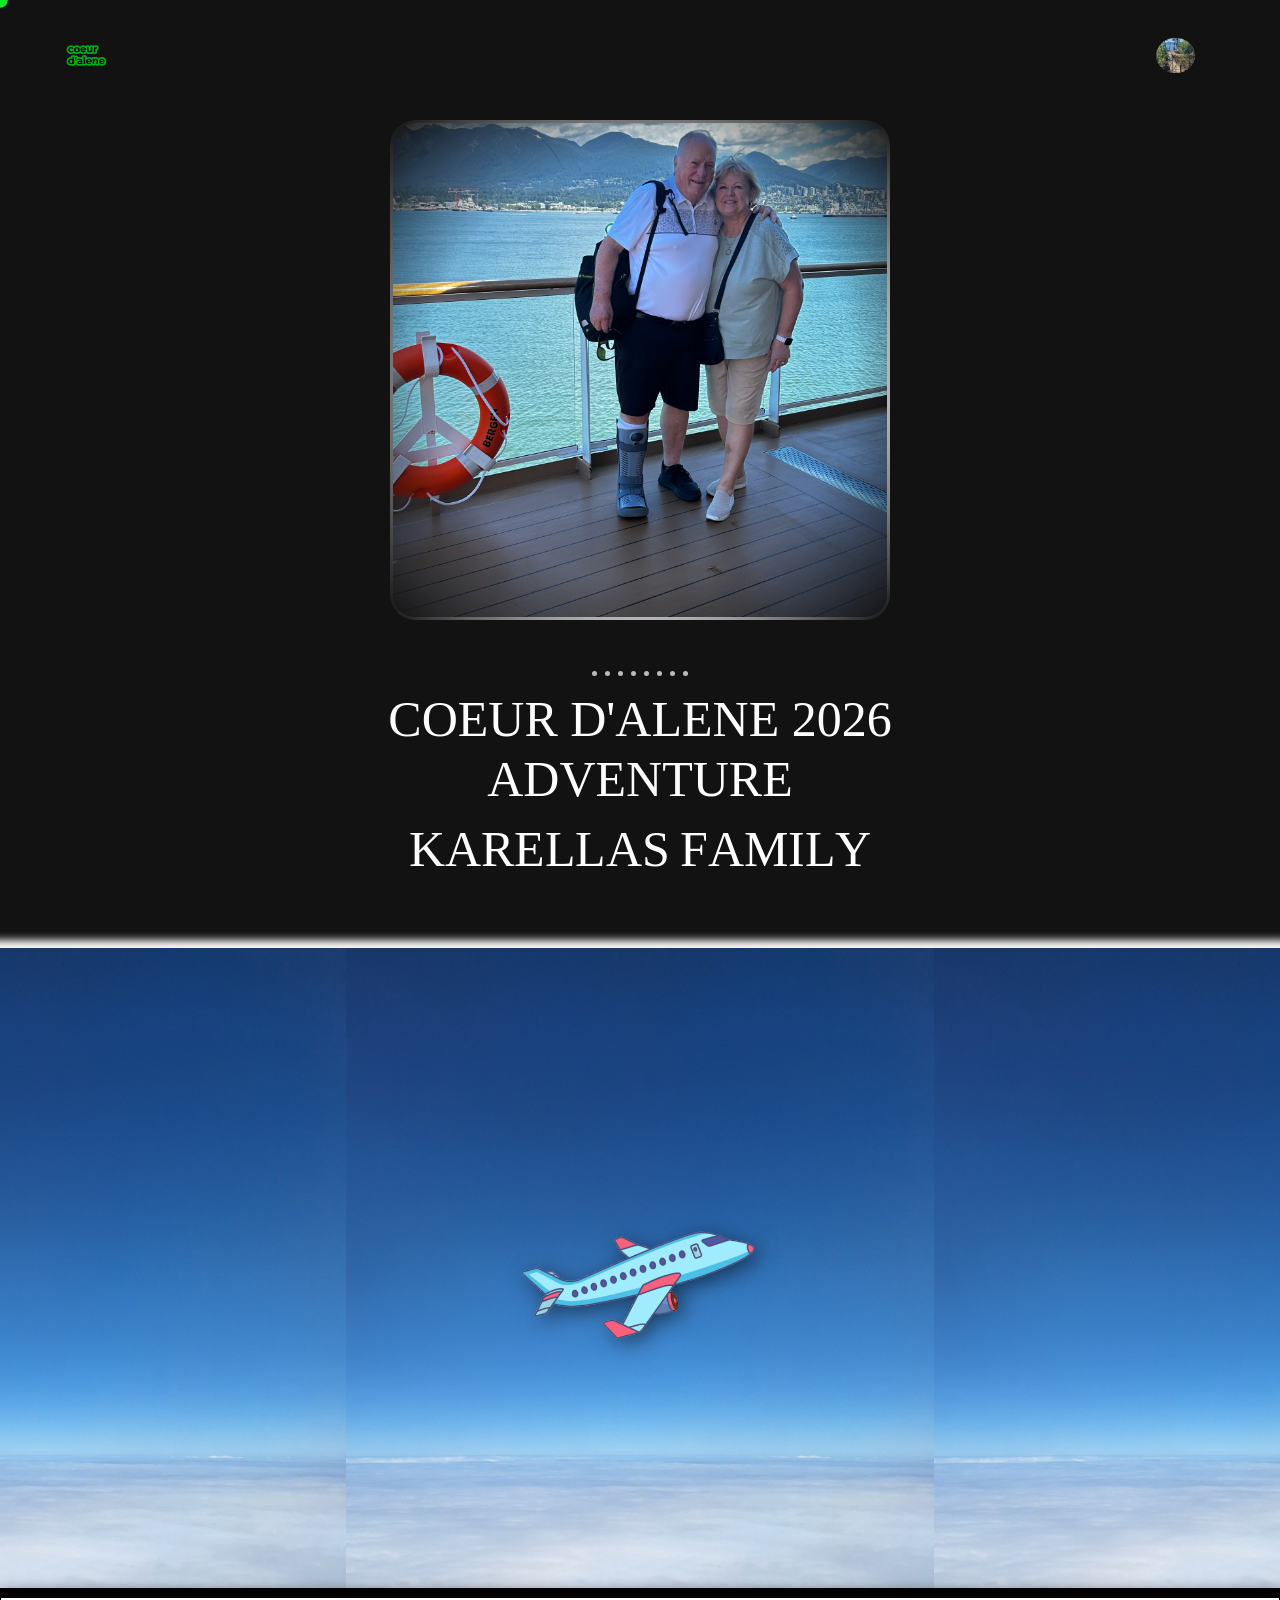
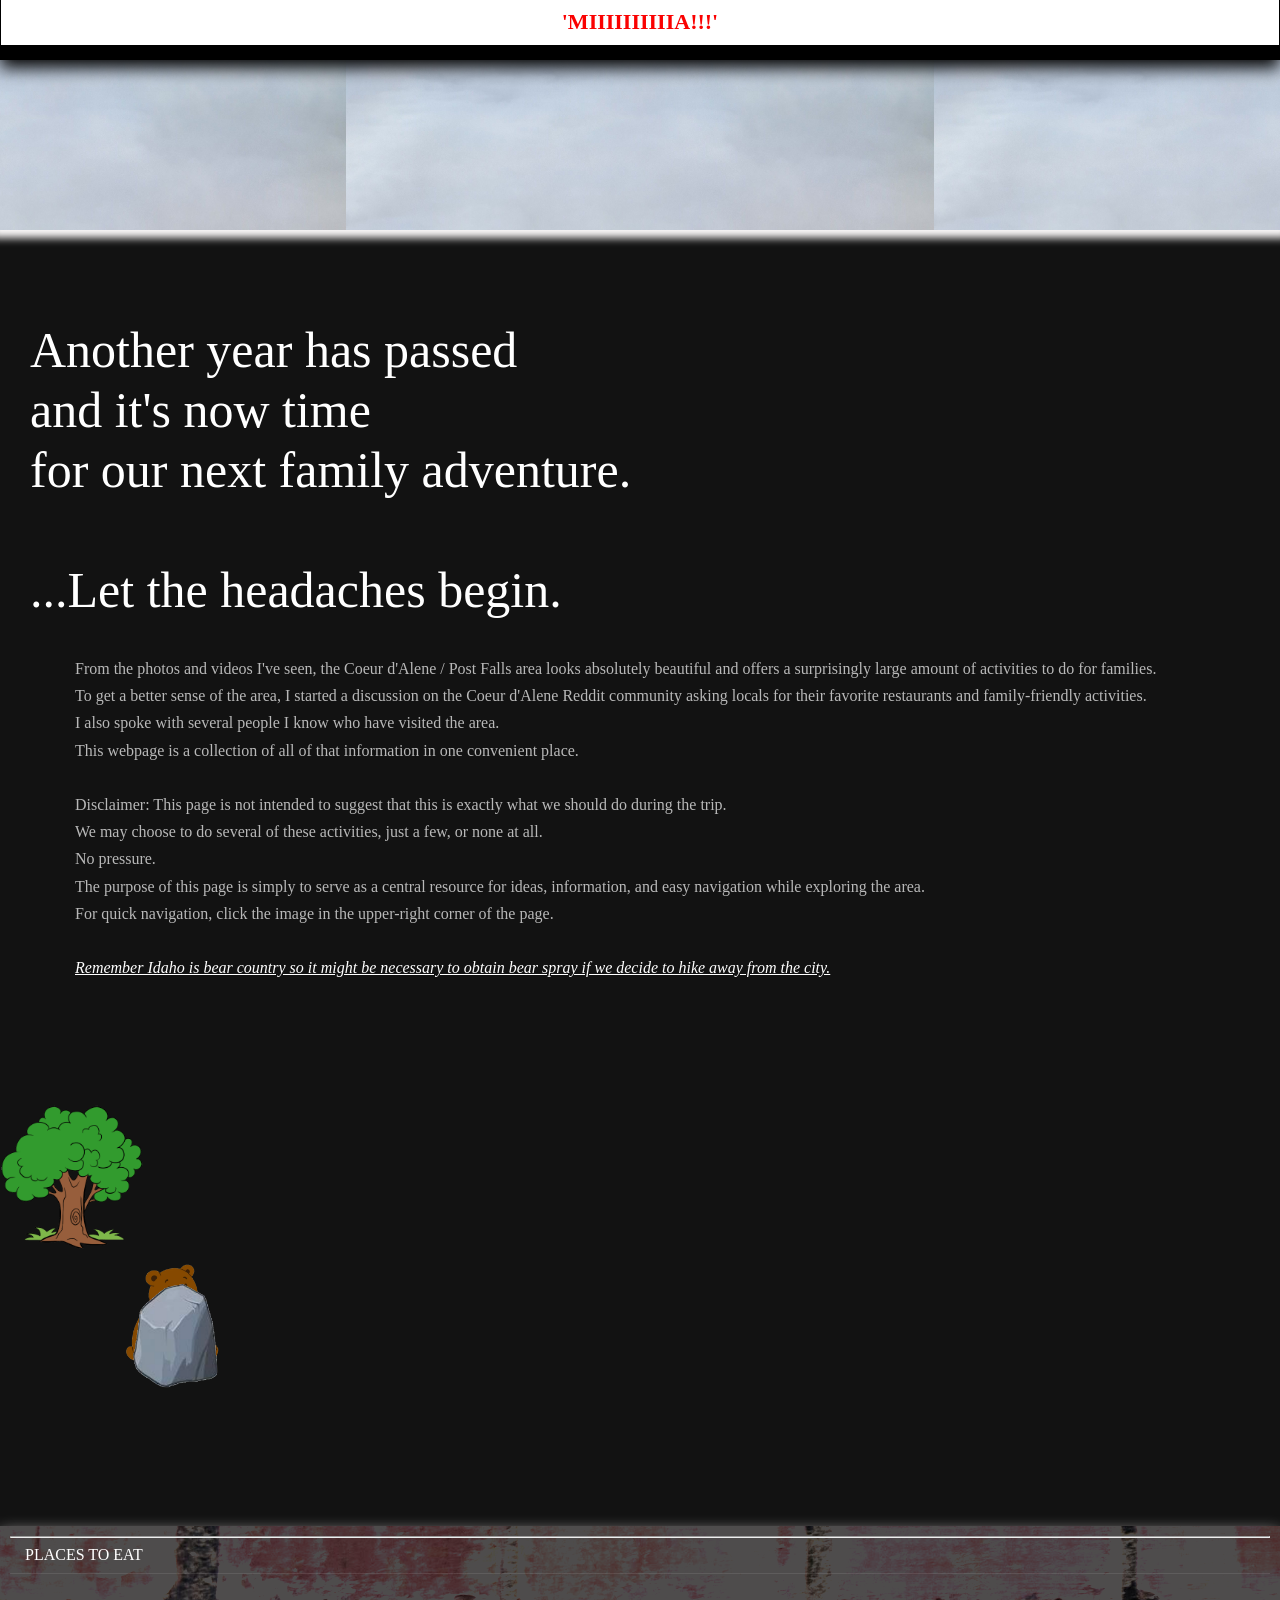
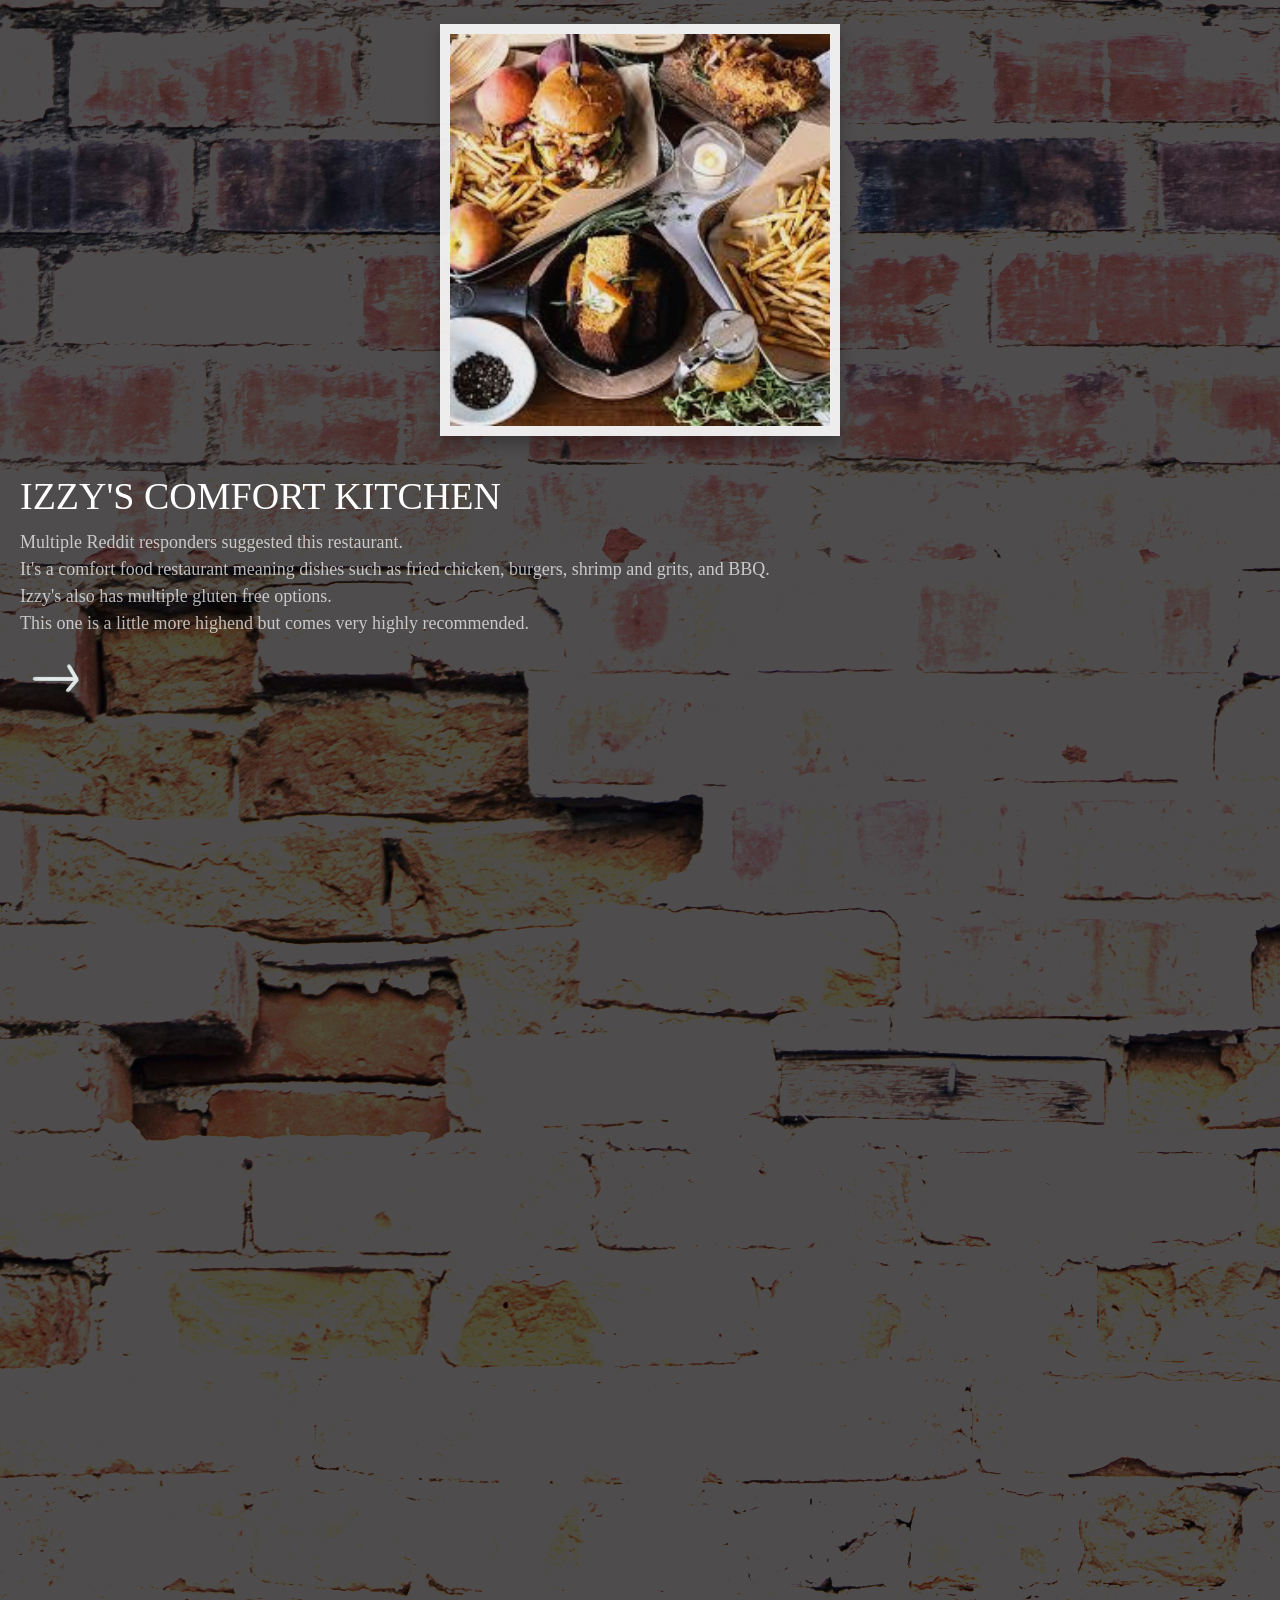
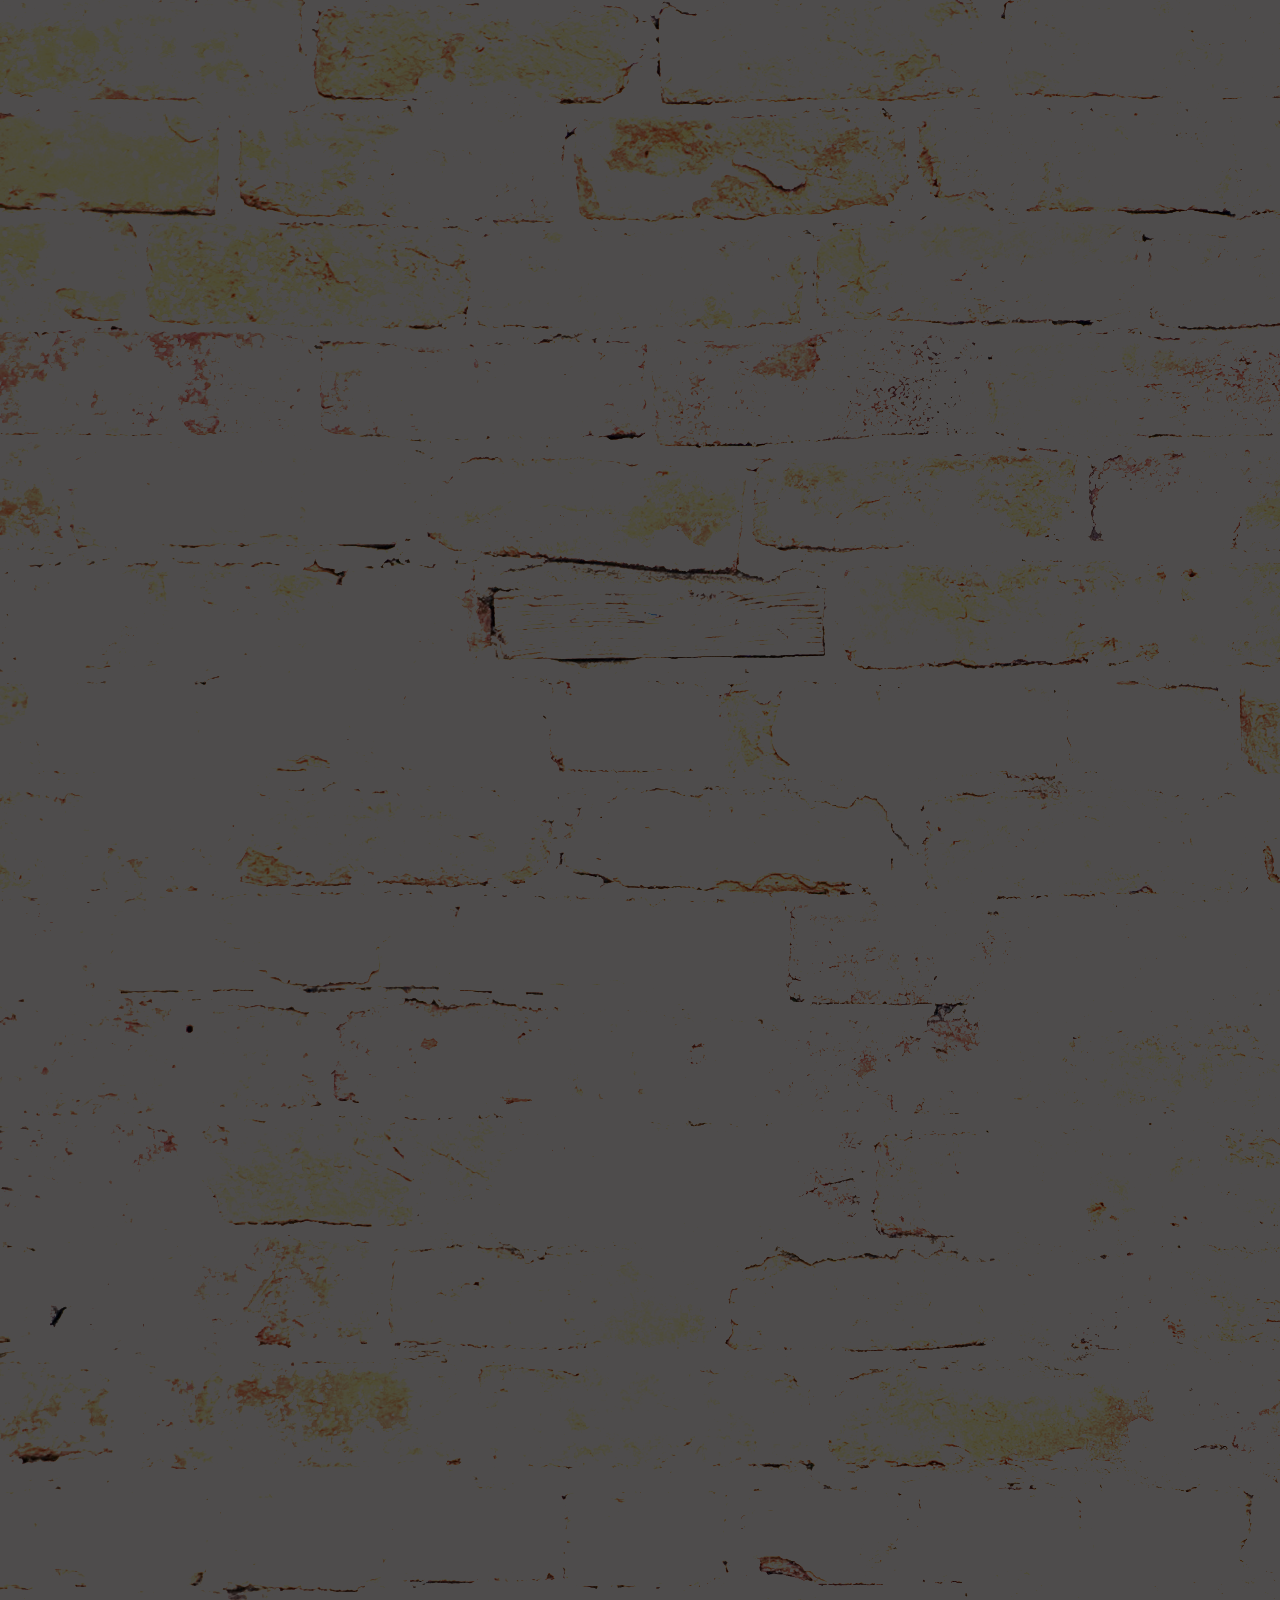
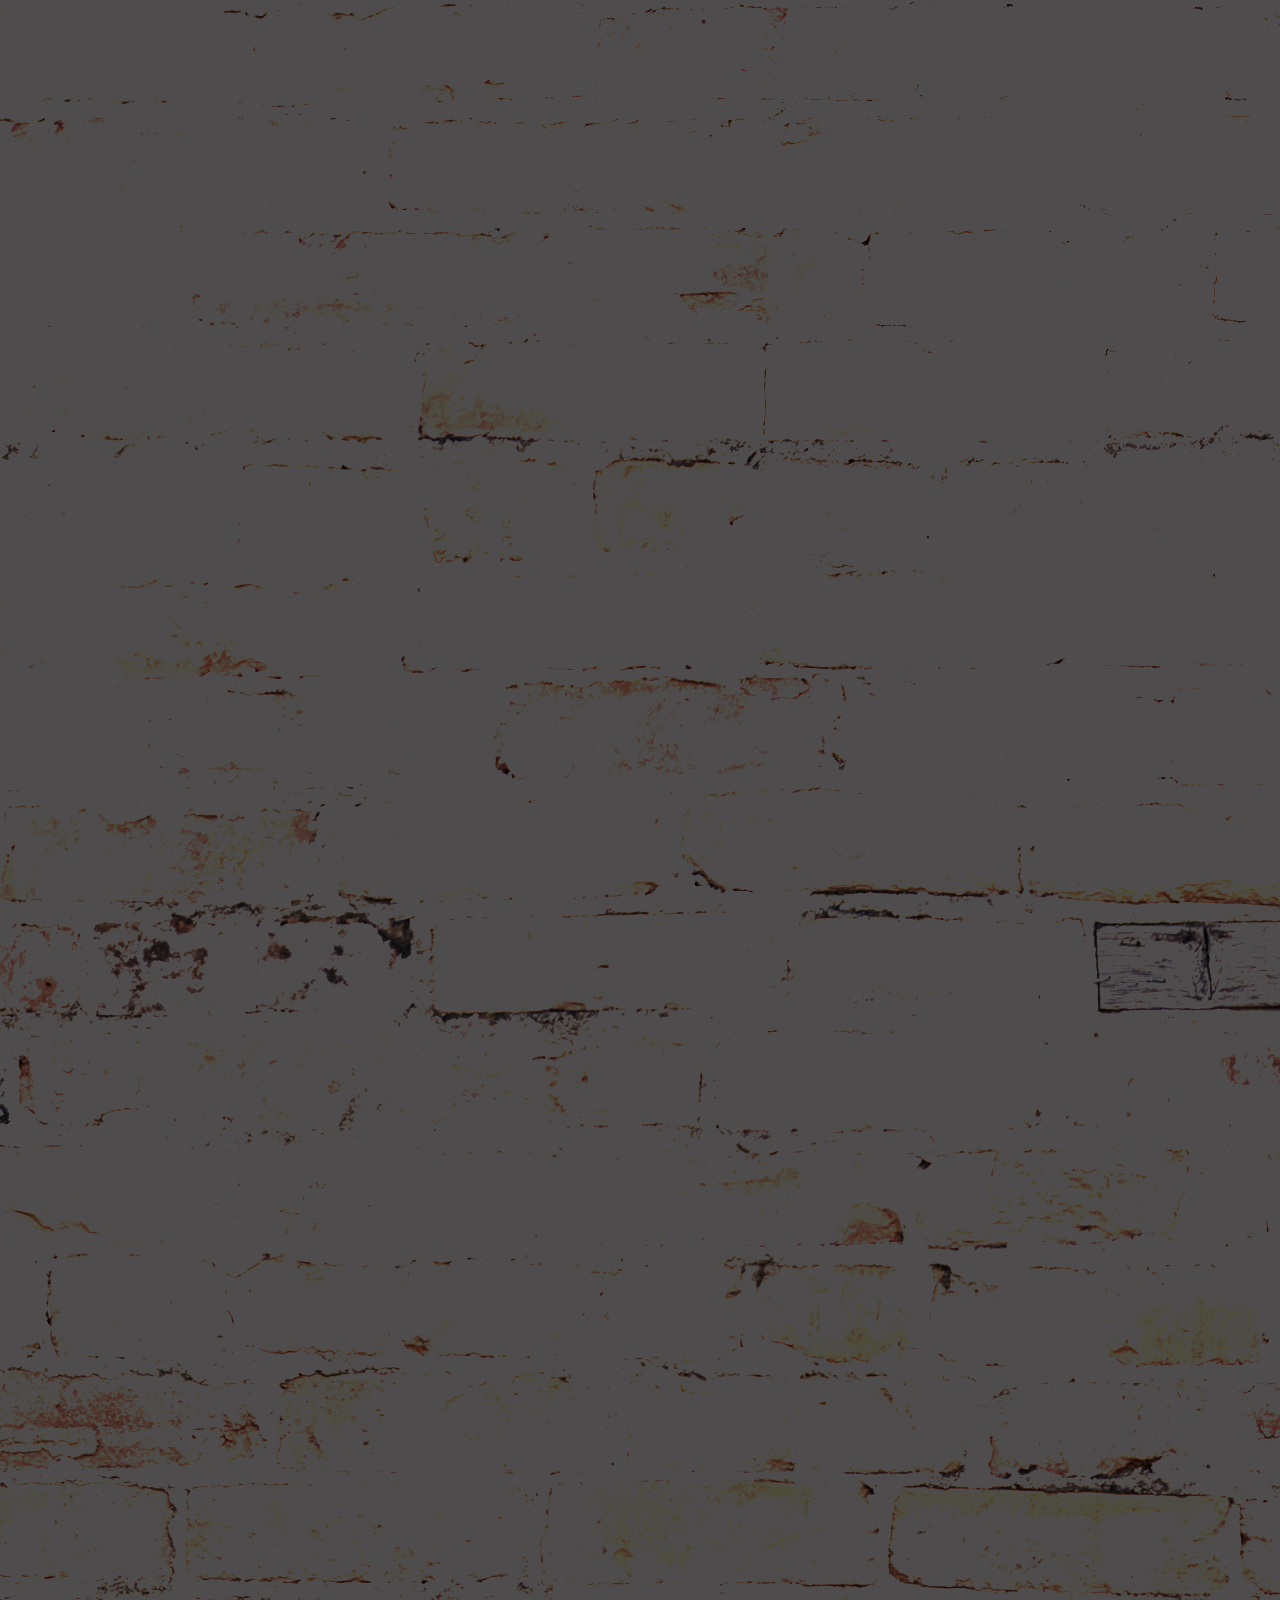
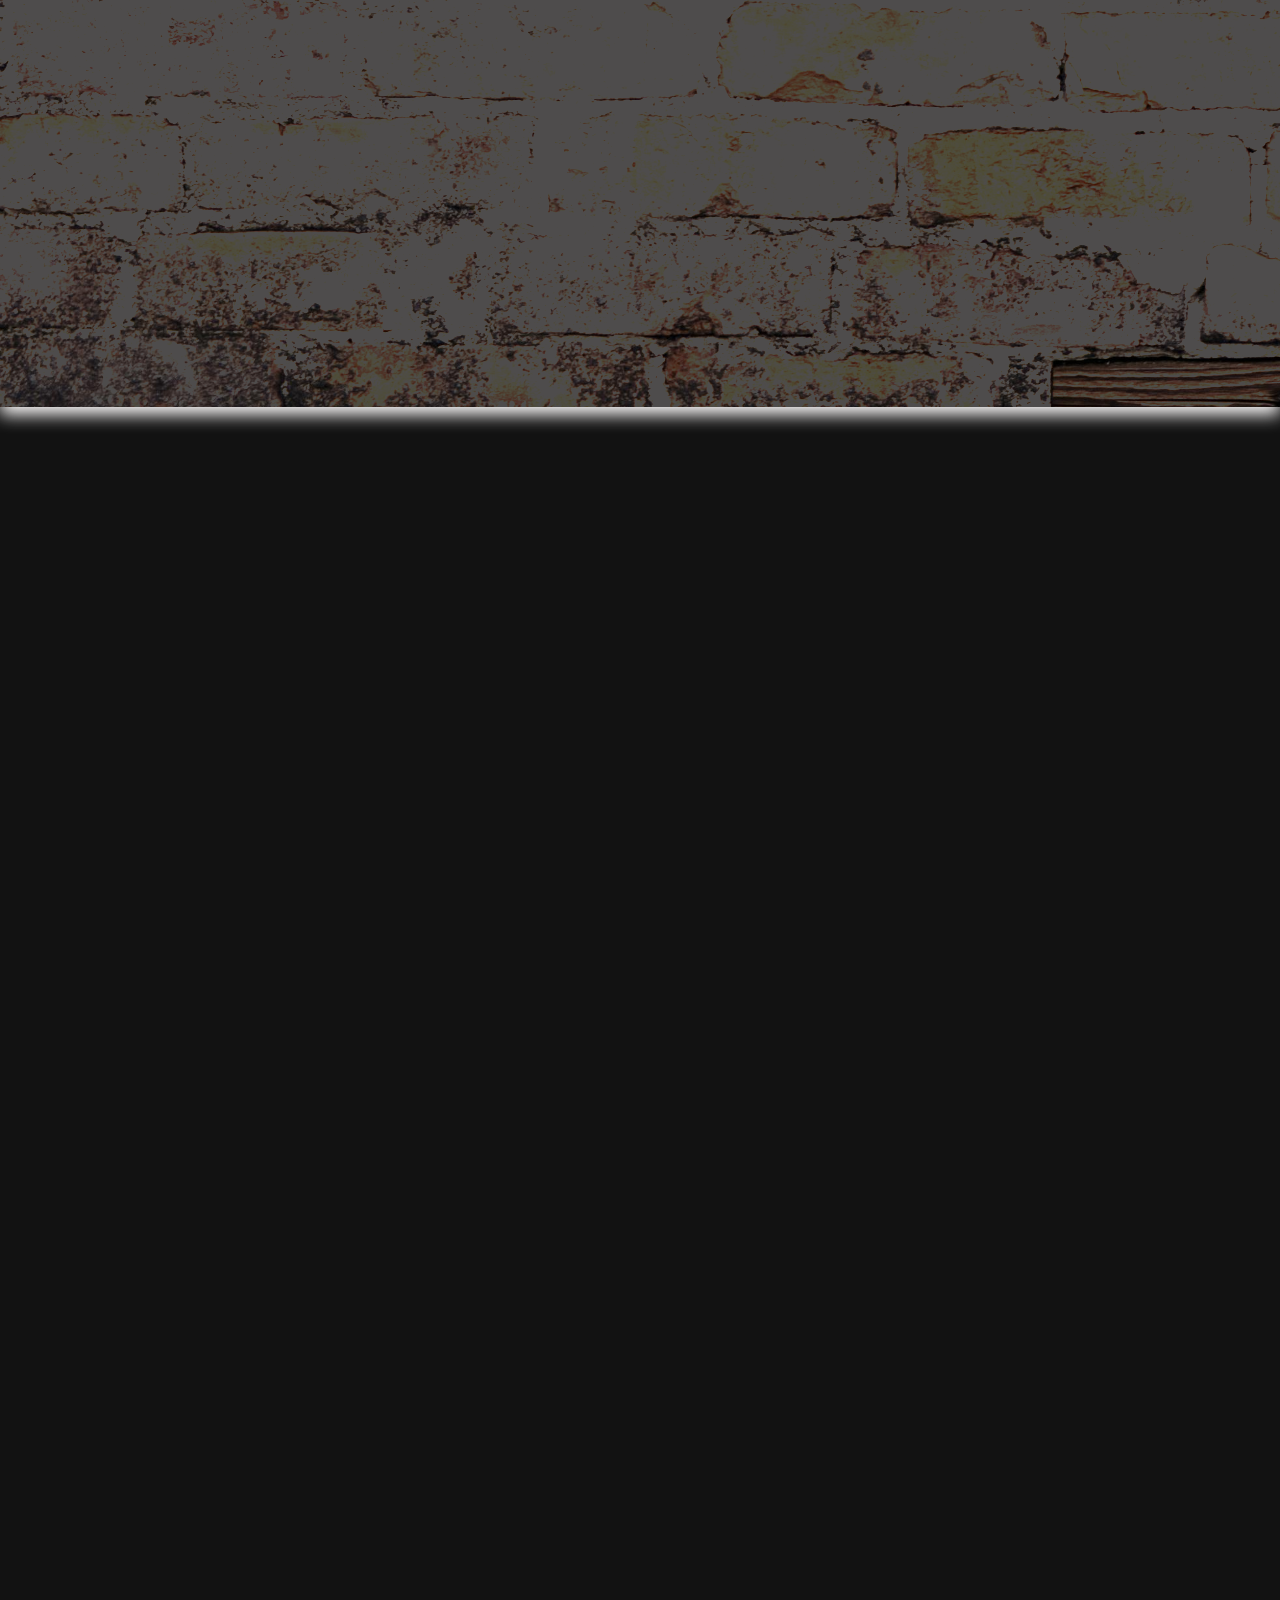
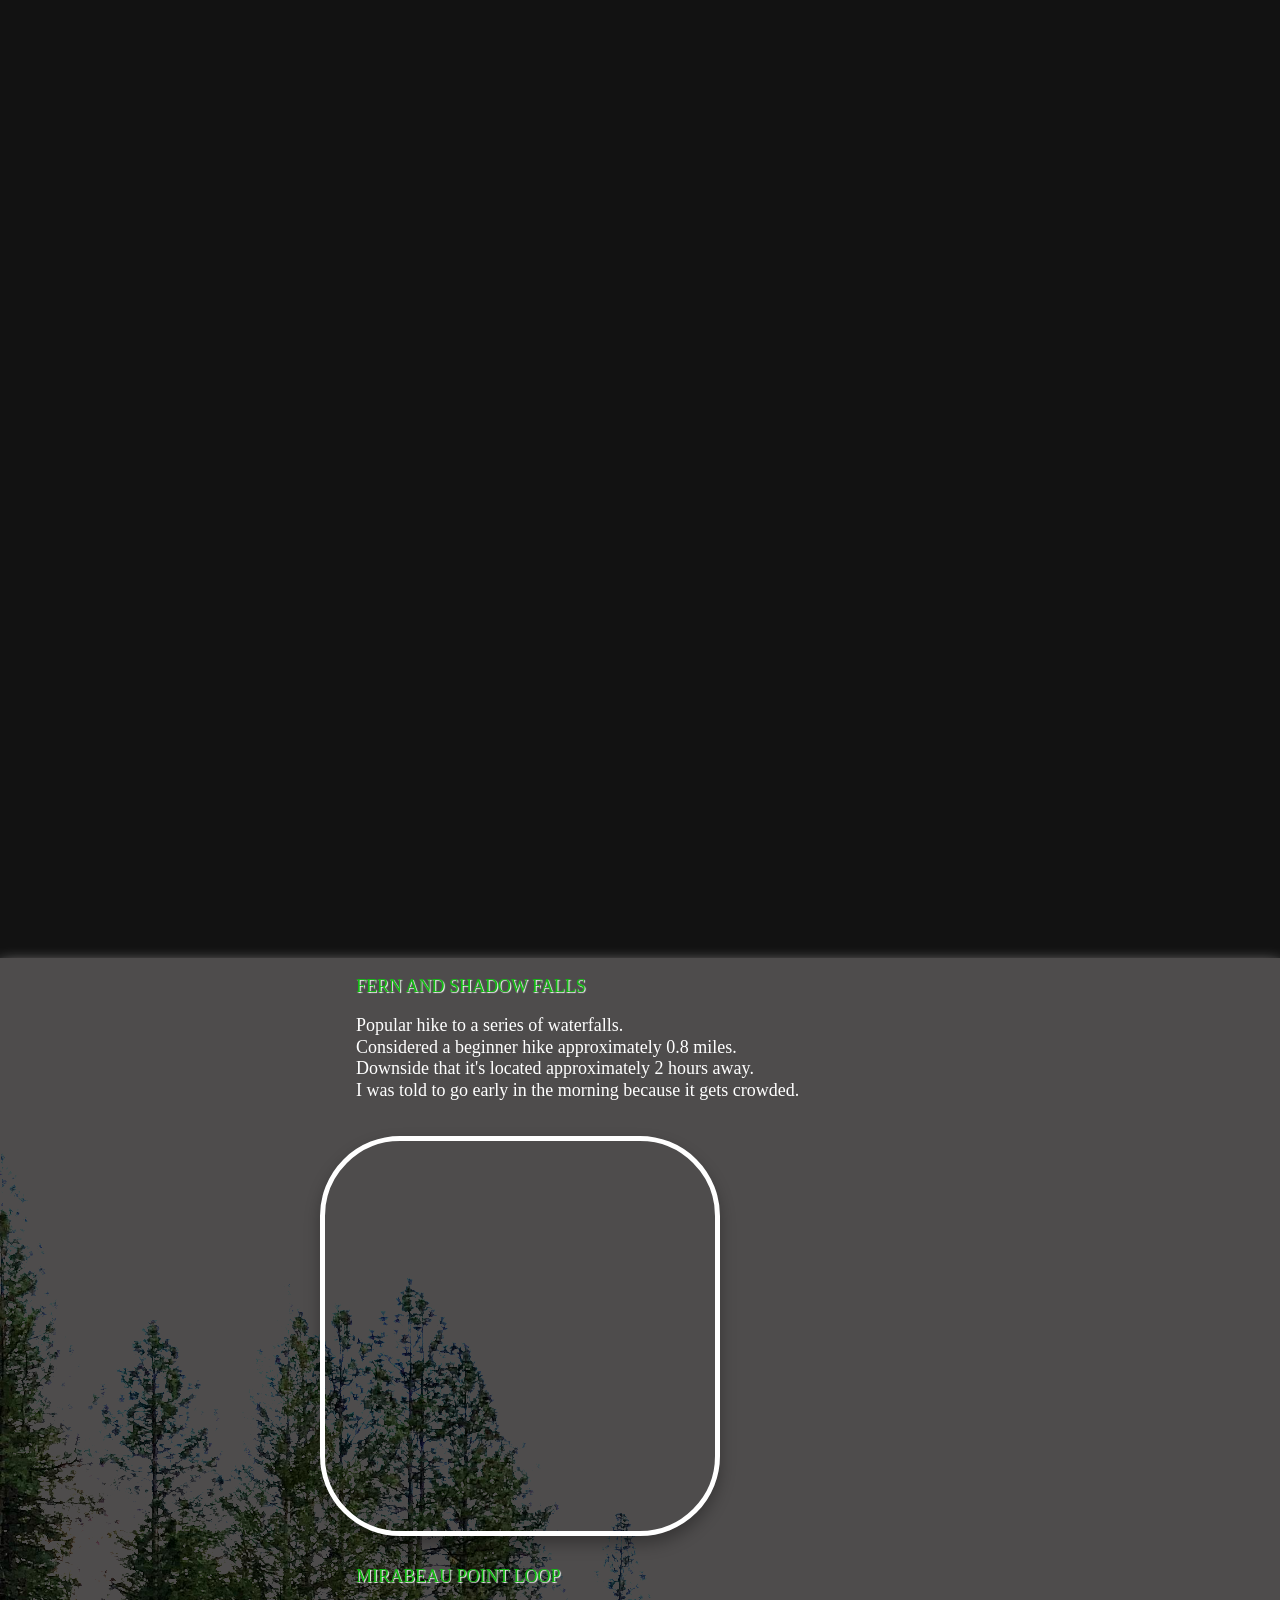
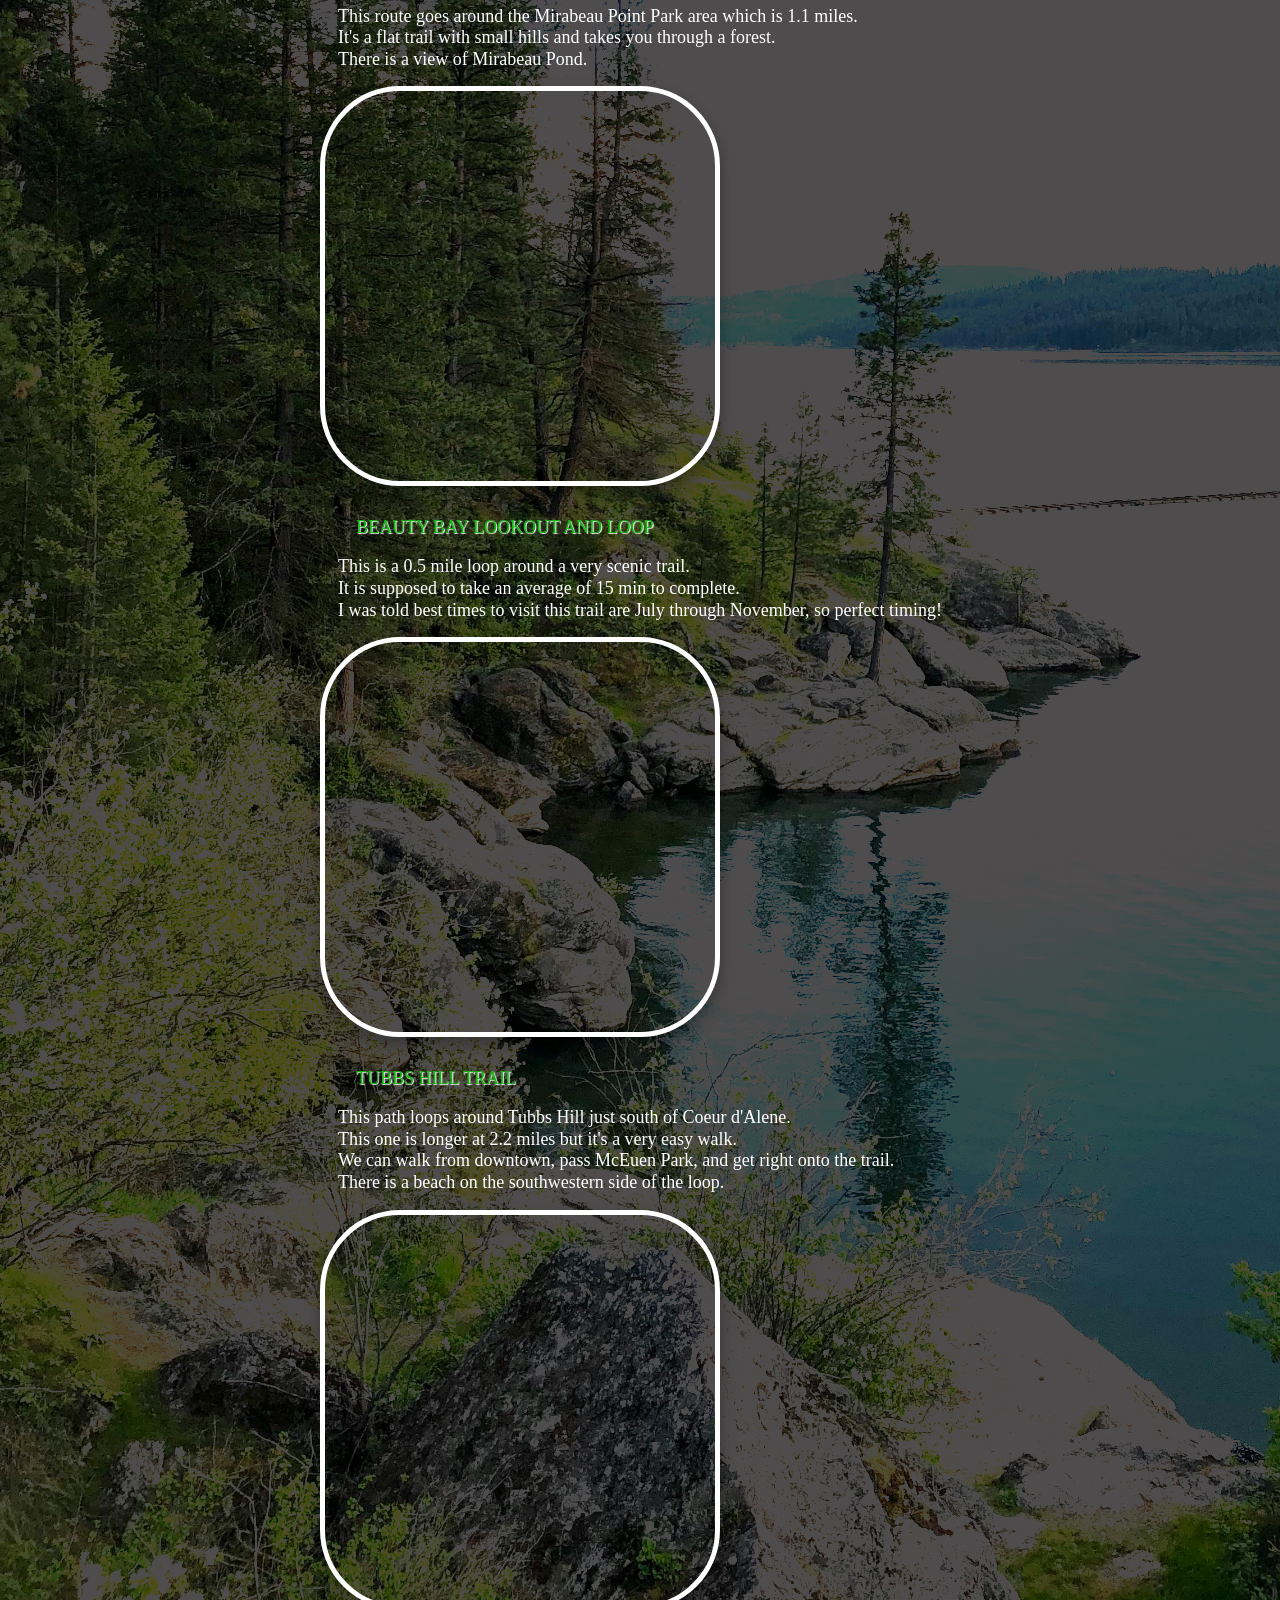
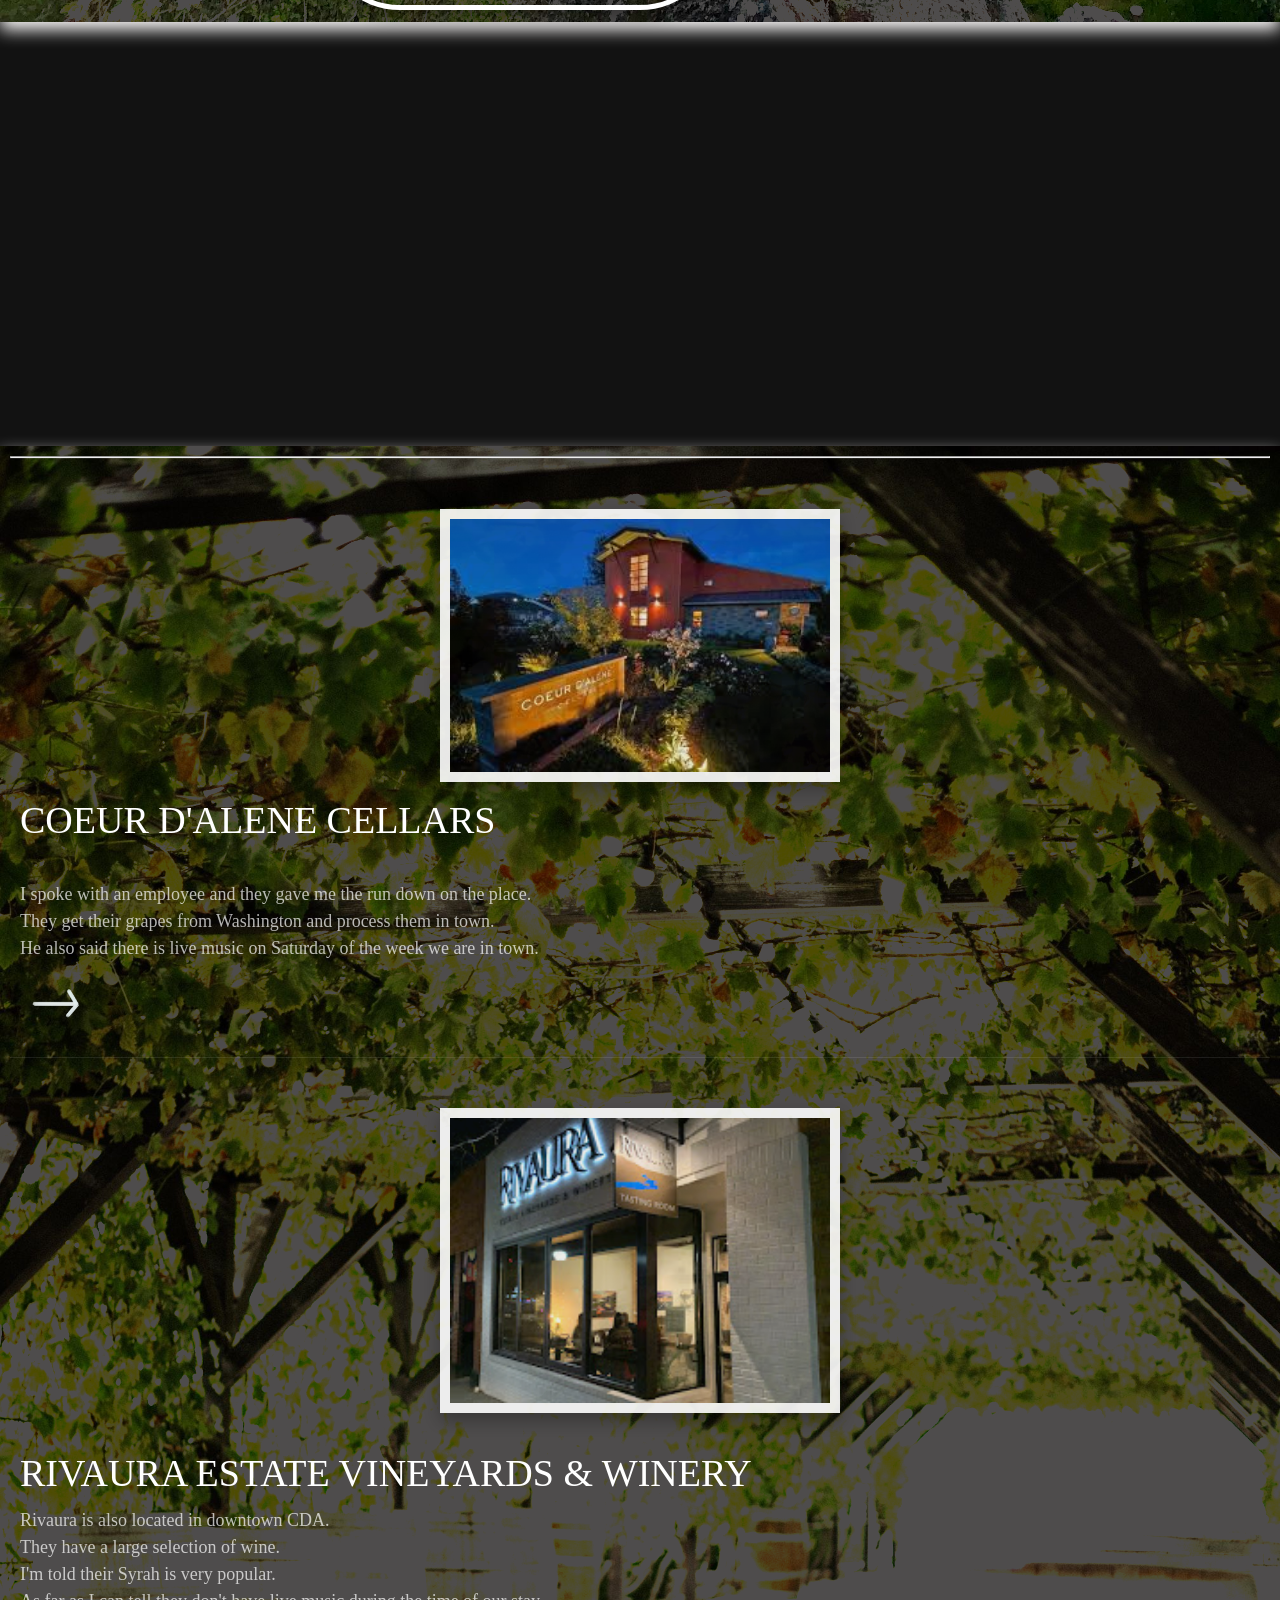
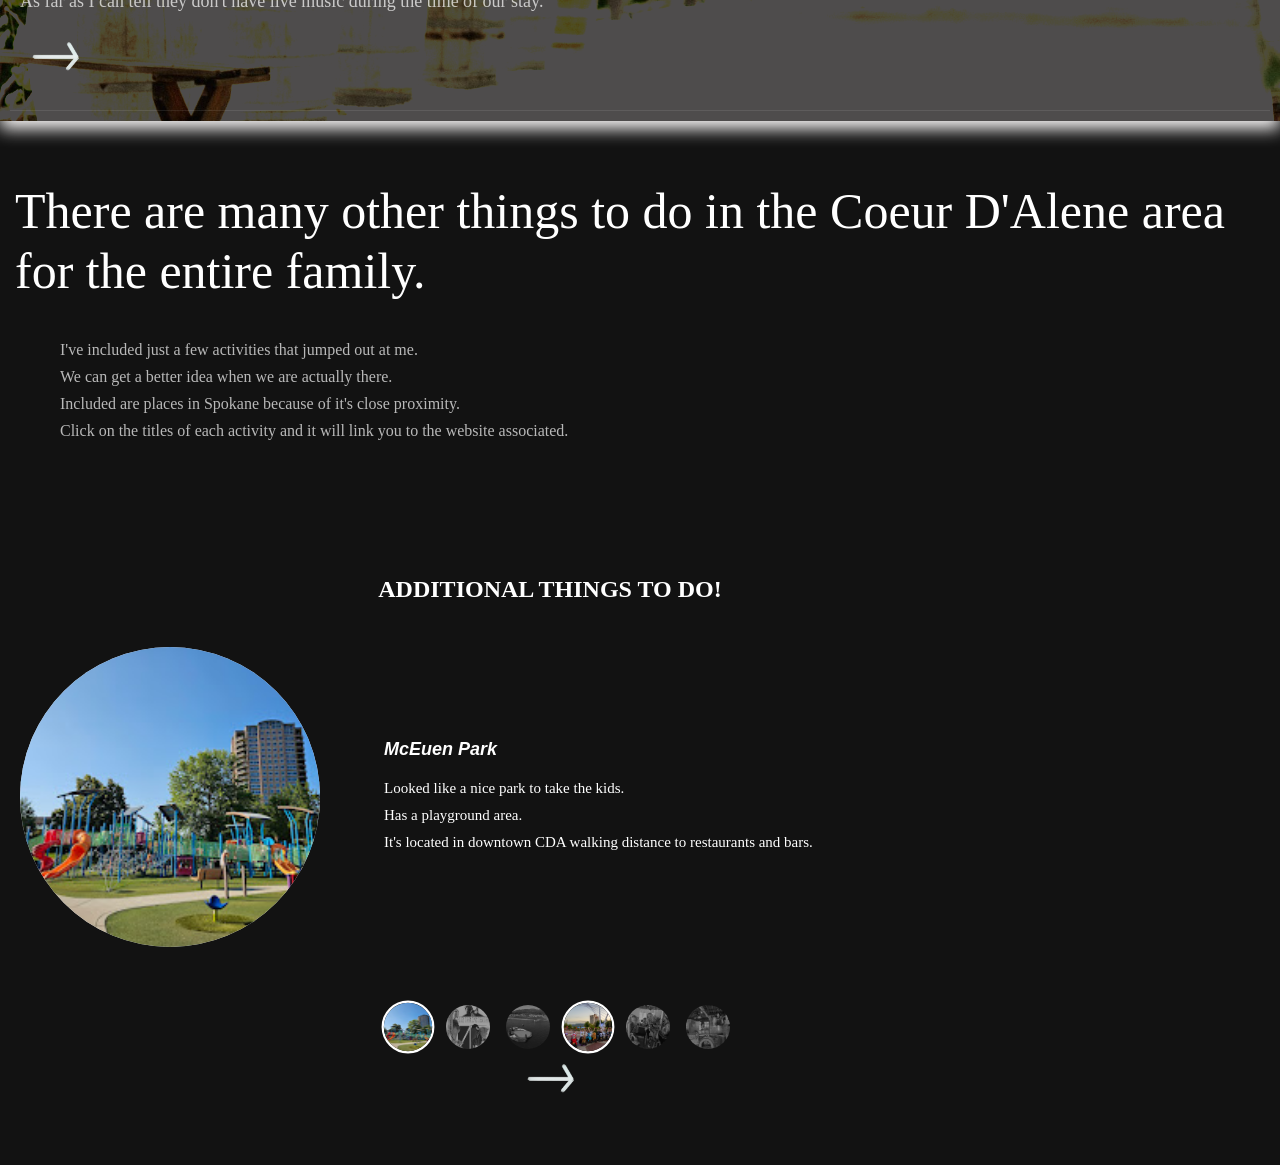
==== commit e348722a: "Update index.html" ====
--- a/index.html
+++ b/index.html
@@ -756,11 +756,11 @@
         <img src="./images/carouselcda.jpg" class="thumb" onclick="goTo(4)" alt="t5">
         <img src="./images/childrensmuseum.jpeg" class="thumb" onclick="goTo(5)" alt="t6">
       </div>
-      <button class="newnext-btn" onclick="changeSlide(1)" aria-label="Next">
+    
+    </div>
+  <button class="newnext-btn" onclick="changeSlide(1)" aria-label="Next">
        <img src="images/arrow.png"  class="coolarrow" style="height: 40px; width: 70px;">
       </button>
-    </div>
-
   </div>
 </section>
 
@@ -774,4 +774,4 @@
 <!---link to js-->
 <script src="./script.js"></script>
   </body>
-</html>+</html>
--- a/style.css
+++ b/style.css
@@ -165,6 +165,7 @@
     font-family: Cambria, Cochin, Georgia, Times, 'Times New Roman', serif;
     font-size: 10px;
     scroll-behavior: smooth;
+    
 }
 
 body{
@@ -174,6 +175,7 @@
     font-weight: var(--fw400);
     line-height: 2.15;
     overflow-x: hidden; 
+  
 }
 
 body.active{ overflow: hidden;}
@@ -536,6 +538,7 @@
   justify-content: center;
   gap: 5em;
   background-image: url(./images/pexels-davidmcbee-2302017.jpg);
+  width: 100%;
   background-size: cover;
   background-color: rgb(78, 76, 76); 
   background-blend-mode: darken; 
@@ -630,6 +633,7 @@
   background-color: rgb(78, 76, 76); 
   background-blend-mode: darken; 
   box-shadow: 0px 8px 16px rgb(250, 248, 248);
+  width: 100%;
 }
 
 .section-amuse{
@@ -638,6 +642,7 @@
 background-color: rgb(78, 76, 76); 
 background-blend-mode: darken; 
 box-shadow: 0px 8px 16px rgb(250, 248, 248);
+width: 100%;
 
 }
 
@@ -712,6 +717,7 @@
 
 .winery{
 background-image: url(./images/pexels-dumitru-b-742240889-28748884.jpg);
+width: 100%;
  background-size: cover;
 background-color: rgb(78, 76, 76); 
 background-blend-mode: darken; 
@@ -1095,24 +1101,7 @@
 }
 }
 
-@media (max-width: 768px) {
-.flip-card{
-  width: 300px;
-  height: 300px;
-  margin: 0;
-  background-image: url(./images/pexels-brotherkehn-3729394.jpg);
-  background-size: contain;
-  background-repeat: no-repeat;
-}
-}
-
- 
-@media (max-width: 768px) {
-.imagesflip {
- width: 300px;
- height: 300px;
-}
-}
+
 
 @media (max-width: 768px) {
 .cursor {
@@ -1144,4 +1133,53 @@
  
  
  
-  }+  }
+
+@media (max-width: 760px) {
+    iframe {
+    margin-left: 2em;
+    }
+   
+    }
+ 
+ @media (max-width: 760px) {
+    .hero-title {
+    font-size: var(--fs3);
+    }
+   
+    }
+
+     @media (max-width: 760px) {
+    .h2 {
+    font-size: var(--fs3);
+    }
+   
+    }
+   @media (max-width: 760px) {
+    .winery {
+    width: 100vw;
+    }
+   
+    }
+ 
+  @media (max-width: 760px) {
+    .section-amuse {
+     width: 100vw;
+    }
+   
+    }
+
+      @media (max-width: 760px) {
+    .hikesection {
+     width: 100vw;
+    }
+   
+    }
+
+
+      @media (max-width: 760px) {
+    .section-food {
+     width: 100vw;
+    }
+   
+    }
